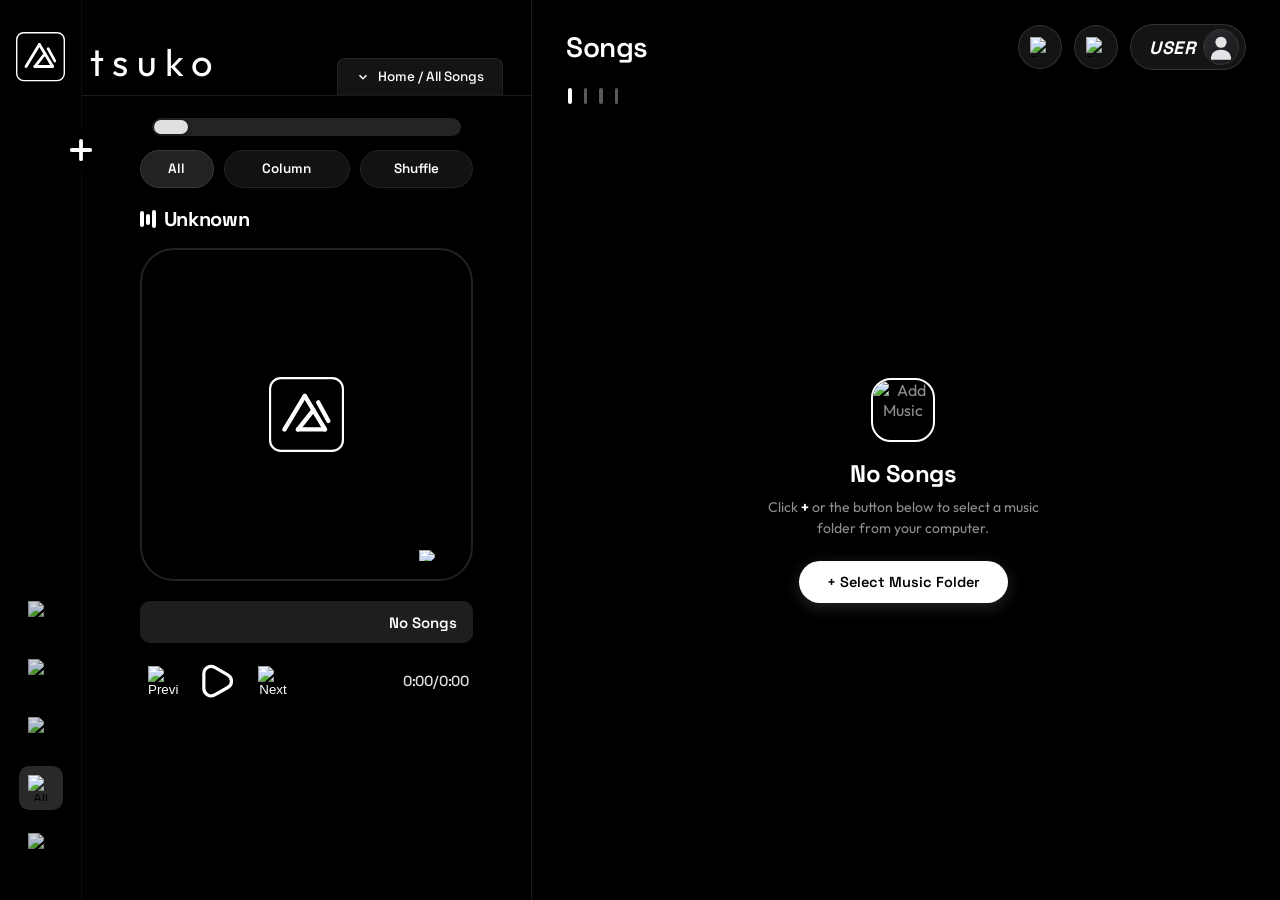
==== index.html @ 9eb4a074 "Upload Atsuko project" ====
<!DOCTYPE html>
<html lang="en">

<head>
  <meta charset="UTF-8" />
  <meta name="viewport" content="width=device-width, initial-scale=1.0" />
  <title>Atsuko — Offline Music Web App</title>
  <meta name="description"
    content="Atsuko is a premium offline local music web application with rich audio playback, metadata parsing, and equalizer visualization." />

  <!-- Fonts: Space Grotesk, Contrail One, Outfit -->
  <link rel="preconnect" href="https://fonts.googleapis.com" />
  <link rel="preconnect" href="https://fonts.gstatic.com" crossorigin />
  <link
    href="https://fonts.googleapis.com/css2?family=Contrail+One&family=Outfit:wght@300;400;500;600;700&family=Space+Grotesk:wght@300;400;500;600;700&display=swap"
    rel="stylesheet" />

  <!-- App Stylesheet -->
  <link rel="stylesheet" href="css/style.css?v=100" />

  <!-- PWA Web App Manifest & Meta -->
  <link rel="manifest" href="manifest.json" />
  <meta name="theme-color" content="#000000" />
  <meta name="mobile-web-app-capable" content="yes" />
  <meta name="apple-mobile-web-app-capable" content="yes" />
  <meta name="apple-mobile-web-app-status-bar-style" content="black-translucent" />
  <meta name="apple-mobile-web-app-title" content="Atsuko" />
  <link rel="apple-touch-icon" sizes="180x180" href="assets/icons/icon-192.png" />
  <link rel="icon" type="image/png" sizes="512x512" href="assets/icons/icon-512.png" />
  <link rel="icon" type="image/png" sizes="192x192" href="assets/icons/icon-192.png" />
  <link rel="icon" type="image/svg+xml" href="assets/atsuko-app-icon.svg" />
  <link rel="shortcut icon" href="favicon.ico" />
</head>

<body data-theme="dark">
  <div class="musico-app">

    <!-- 1. LEFT SIDEBAR -->
    <aside class="sidebar" aria-label="Main Navigation">
      <div class="sidebar-top">
        <!-- Logo Mark -->
        <div class="logo-mark" id="logoBtn" title="Atsuko Home">
          <img src="assets/atsuko.svg" alt="Atsuko Logo" class="logo-img" />
        </div>

        <!-- Add Music Folder Button (+) -->
        <button class="add-folder-btn" id="addFolderBtn" title="Add Music Folder / Files" aria-label="Add Music Folder">
          <svg class="add-icon" viewBox="0 0 24 24" fill="none">
            <line x1="12" y1="3.5" x2="12" y2="20.5" stroke="white" stroke-width="3.5" stroke-linecap="round" />
            <line x1="3.5" y1="12" x2="20.5" y2="12" stroke="white" stroke-width="3.5" stroke-linecap="round" />
          </svg>
        </button>
      </div>

      <!-- Navigation Menu Items -->
      <nav class="sidebar-menu" aria-label="Sidebar Menu">
        <button class="menu-item-btn" data-action="explore" title="Explore" aria-label="Explore">
          <img src="assets/new navbar icons/explore all.svg" alt="Explore" class="menu-item-icon" />
        </button>
        <button class="menu-item-btn" data-action="playlists" title="Playlists" aria-label="Playlists">
          <img src="assets/new navbar icons/playlist new.svg" alt="Playlists" class="menu-item-icon" />
        </button>
        <button class="menu-item-btn" data-action="home" title="Home" aria-label="Home">
          <img src="assets/new navbar icons/home new.svg" alt="Home" class="menu-item-icon" />
        </button>
        <button class="menu-item-btn active" id="sidebarAllSongsBtn" data-action="all-songs" title="All Songs"
          aria-label="All Songs">
          <img src="assets/new navbar icons/all songs new.svg" alt="All Songs" class="menu-item-icon" />
        </button>
        <button class="menu-item-btn" data-action="delete" title="Manage Library / Clear" aria-label="Manage Library">
          <img src="assets/new navbar icons/bin new.svg" alt="Manage Library" class="menu-item-icon" />
        </button>
      </nav>
    </aside>

    <!-- 2. MIDDLE PLAYER SECTION -->
    <main class="player-section" aria-label="Now Playing Section">
      <!-- Player Header Bar (Off-white top section with 1px divider) -->
      <header class="player-header">
        <span class="brand-text">tsuko</span>
        <div class="view-selector-container">
          <button class="view-selector-pill" id="viewSelectorPill" aria-haspopup="true" aria-expanded="false"
            title="View Options">
            <svg class="chevron-icon" viewBox="0 0 24 24" fill="none" stroke="currentColor">
              <polyline points="6 9 12 15 18 9"></polyline>
            </svg>
            <span id="viewSelectorLabel">Home / All Songs</span>
          </button>
          <div class="view-dropdown" id="viewDropdownMenu" role="menu">
            <button class="dropdown-item" data-view="home" role="menuitem">Home</button>
            <button class="dropdown-item" data-view="explore" role="menuitem">Explore / Library</button>
            <button class="dropdown-item" data-view="all" role="menuitem">Home / All Songs</button>
            <button class="dropdown-item" data-view="albums" role="menuitem">Albums</button>
            <button class="dropdown-item" data-view="playlists" role="menuitem">Playlists</button>
            <button class="dropdown-item" data-view="favorites" role="menuitem">Favorites</button>
          </div>
        </div>
      </header>

      <!-- Pure White Lower Player Body -->
      <div class="player-body">
        <!-- Top Horizontal Slider Row (Song List Scroll Control) -->
        <div class="top-slider-row">
          <div class="top-slider-pill" id="topSliderTrack" title="Scroll Songs List" role="scrollbar"
            aria-label="Scroll Songs List" tabindex="0">
            <div class="top-slider-thumb" id="topSliderThumb"></div>
          </div>
        </div>

        <!-- Filter Pill Buttons Row: All, Column, Shuffle -->
        <div class="filter-pills-row refreshing">
          <div class="filter-pills-group">
            <button class="filter-pill-btn active" id="filterAllBtn">All</button>
            <button class="filter-pill-btn" id="filterColumnBtn">Column</button>
            <button class="filter-pill-btn" id="filterShuffleBtn"
              title="Playback Mode (Repeat One / Shuffle ON / Play in Line)">Shuffle</button>
          </div>
        </div>

        <!-- Now Playing Artist with Sound Wave -->
        <div class="artist-now-playing">
          <div class="equalizer-icon-static" aria-hidden="true">
            <span></span>
            <span></span>
            <span></span>
          </div>
          <h2 class="artist-title-bold" id="nowPlayingArtist">Unknown</h2>
        </div>

        <!-- Large Squircle Album Art Container -->
        <div class="album-art-container">
          <img src="assets/M logo.png" alt="Album Cover Art" id="nowPlayingAlbumArt" class="album-art-img fallback-art"
            onerror="this.onerror=null;this.src='assets/M logo.png';this.className='album-art-img fallback-art';" />
          <button class="now-playing-options-btn" id="nowPlayingOptionsBtn" title="Song Options"
            aria-label="Song Options">
            <img src="assets/Dark Mode/DarkModeOptions 3 Dots.svg" alt="Options" class="now-playing-options-icon" />
          </button>
        </div>

        <!-- Bottom Progress Pill Bar with Track Title -->
        <div class="player-bottom-progress-bar" id="progressBarContainer" title="Click to seek" role="progressbar"
          aria-label="Track Progress" tabindex="0">
          <div class="progress-pill-active" id="progressPill"></div>
          <span class="now-playing-song-name" id="nowPlayingTitle">No Songs</span>
        </div>

        <!-- Playback Controls Row -->
        <div class="playback-controls-row">
          <div class="transport-buttons-group">
            <!-- Previous Button -->
            <button class="control-btn" id="prevBtn" title="Previous Track" aria-label="Previous Track">
              <img src="assets/Dark Mode/DarkModePrevBtn.svg" alt="Previous" class="control-btn-icon" />
            </button>

            <!-- Play / Pause Button -->
            <button class="control-btn play-pause-btn" id="playPauseBtn" title="Play / Pause"
              aria-label="Play or Pause">
              <img src="assets/Plausebtn.svg" alt="Play" class="control-btn-icon" />
            </button>

            <!-- Next Button -->
            <button class="control-btn" id="nextBtn" title="Next Track" aria-label="Next Track">
              <img src="assets/Dark Mode/DarkModeNxtBtn.svg" alt="Next" class="control-btn-icon" />
            </button>
          </div>

          <!-- Monospace Time Display -->
          <span class="player-time-display" id="playerTimeDisplay">0:00/0:00</span>
        </div>

        <!-- PC Graphical Playlist Left-Side Section -->
        <div class="playlist-left-section" id="playlistLeftSection" style="display: none;">
          <!-- Currently Playing Playlist Status Header -->
          <div class="playlist-now-playing-status">
            <div class="equalizer-icon-static" aria-hidden="true">
              <span></span>
              <span></span>
              <span></span>
            </div>
            <h2 class="playlist-current-title" id="playlistCurrentTitle">No playlist playing right now</h2>
          </div>

          <!-- Featured Two Playlists Graphic Structure (Ref. Playlist Interface.png) -->
          <div class="playlist-featured-container" id="playlistFeaturedContainer">
            <div class="featured-line-left"></div>

            <div class="featured-item vertical-item" id="featuredItem1">
              <div class="featured-card featured-card-vertical" id="featuredCard1" tabindex="0" role="button"
                title="Open Playlist">
                <img src="assets/M logo.png" alt="Featured Playlist" class="featured-card-img" id="featuredImg1" />
              </div>
              <span class="featured-card-title title-vertical" id="featuredTitle1">Late Nights</span>
            </div>

            <div class="featured-connector-wrap">
              <svg class="featured-connector-svg" viewBox="0 0 50 60" fill="none" preserveAspectRatio="none">
                <path d="M 0 10 L 10 10 L 40 48 L 50 48" stroke="currentColor" stroke-width="6.5" stroke-linecap="round"
                  stroke-linejoin="round" />
              </svg>
            </div>

            <div class="featured-item landscape-item" id="featuredItem2">
              <div class="featured-card featured-card-landscape" id="featuredCard2" tabindex="0" role="button"
                title="Open Playlist">
                <img src="assets/M logo.png" alt="Featured Playlist" class="featured-card-img" id="featuredImg2" />
              </div>
              <span class="featured-card-title title-landscape" id="featuredTitle2">Teleph..</span>
            </div>

            <div class="featured-line-right"></div>
          </div>

          <!-- Fav. Section -->
          <div class="playlist-fav-section" id="playlistFavSection">
            <h3 class="playlist-fav-heading">Fav.</h3>
            <div class="playlist-fav-list" id="playlistFavList">
              <span class="playlist-fav-empty">No favorite playlist till now</span>
            </div>
          </div>
        </div>

        <!-- PC Graphical Explore / Library Left-Side Section -->
        <div class="explore-left-section" id="exploreLeftSection" style="display: none;">
          <h2 class="explore-library-heading">Library</h2>

          <div class="explore-shelves-container">
            <!-- Row 1: Artist (Left) & Recorder (Right) -->
            <div class="explore-shelf-row row-top">
              <!-- Artist Graphical Interface -->
              <div class="explore-item explore-artist-item" id="exploreArtistItem" title="Artists">
                <div class="explore-artist-graphic">
                  <img src="assets/LibraryItems/ArtistGraphicalBg-DarkMode.svg" class="explore-artist-layer layer-bg"
                    id="exploreArtistBgImg" alt="Artist Background" />
                  <div class="explore-artist-circle-wrap">
                    <img src="assets/M logo.png" class="explore-artist-circle-img" id="exploreArtistImg"
                      alt="Artist Cover" />
                  </div>
                  <img src="assets/LibraryItems/ArtistGraphicalMiddleCircle-DarkMode.svg"
                    class="explore-artist-layer layer-middle" id="exploreArtistMiddleImg" alt="Center Dot" />
                  <img src="assets/LibraryItems/ArtistGraphicalFront.svg" class="explore-artist-layer layer-front"
                    alt="Front Cover" />
                </div>
              </div>

              <!-- Recorder Graphical Interface -->
              <div class="explore-item explore-recorder-item" id="exploreRecorderItem" title="Recorder">
                <div class="explore-recorder-graphic">
                  <img src="assets/LibraryItems/RecorderWholeGraphicalInterface-DarkMode.svg"
                    class="explore-recorder-img" id="exploreRecorderImg" alt="Recorder" />
                </div>
              </div>
            </div>

            <!-- Shelf Divider Line 1 -->
            <div class="explore-shelf-divider"></div>

            <!-- Row 2: Playlist (Left) & Folders (Right) -->
            <div class="explore-shelf-row row-bottom">
              <!-- Playlist Graphical Interface -->
              <div class="explore-item explore-playlist-item" id="explorePlaylistItem" title="Playlists">
                <div class="explore-playlist-graphic">
                  <div class="explore-playlist-line-left"></div>
                  <div class="explore-playlist-card explore-playlist-card-vert">
                    <img src="assets/M logo.png" class="explore-card-img" id="explorePlaylistImg1" alt="Playlist 1" />
                  </div>
                  <div class="explore-playlist-mid-group">
                    <span class="explore-playlist-dots">...</span>
                    <div class="explore-playlist-connector-wrap">
                      <svg class="explore-playlist-connector-svg" viewBox="0 0 44 44" fill="none"
                        preserveAspectRatio="none">
                        <path d="M 0 3 L 6 3 L 38 41 L 44 41" stroke="currentColor" stroke-width="5.5"
                          stroke-linecap="round" stroke-linejoin="round" />
                      </svg>
                    </div>
                  </div>
                  <div class="explore-playlist-card explore-playlist-card-horiz">
                    <img src="assets/M logo.png" class="explore-card-img" id="explorePlaylistImg2" alt="Playlist 2" />
                  </div>
                  <div class="explore-playlist-line-right"></div>
                </div>
              </div>

              <!-- Folders Graphical Interface -->
              <div class="explore-item explore-folders-item" id="exploreFoldersItem" title="Folders">
                <div class="explore-folders-graphic">
                  <div class="explore-folder-card folder-card-1">
                    <img src="assets/M logo.png" class="explore-folder-img" id="exploreFolderImg1" alt="Folder 1" />
                  </div>
                  <div class="explore-folder-card folder-card-2">
                    <img src="assets/M logo.png" class="explore-folder-img" id="exploreFolderImg2" alt="Folder 2" />
                  </div>
                  <div class="explore-folder-card folder-card-3">
                    <img src="assets/M logo.png" class="explore-folder-img" id="exploreFolderImg3" alt="Folder 3" />
                  </div>
                  <div class="explore-folder-card folder-card-4">
                    <img src="assets/M logo.png" class="explore-folder-img" id="exploreFolderImg4" alt="Folder 4" />
                  </div>
                </div>
              </div>
            </div>

            <!-- Shelf Divider Line 2 -->
            <div class="explore-shelf-divider"></div>
          </div>
        </div>

        <!-- PC Graphical Artist Left-Side Section -->
        <div class="artist-left-section" id="artistLeftSection" style="display: none;">
          <!-- 1. Artist Main View Left (Image 1) -->
          <div class="artist-main-left" id="artistMainLeft">
            <h2 class="artist-section-heading">Artist</h2>

            <div class="artist-main-graphic-wrap">
              <div class="explore-item explore-artist-item artist-main-item" id="artistMainGraphicItem" title="Artists">
                <div class="explore-artist-graphic artist-main-graphic">
                  <img src="assets/LibraryItems/ArtistGraphicalBg-DarkMode.svg" class="explore-artist-layer layer-bg"
                    id="artistMainBgImg" alt="Artist Background" />
                  <div class="explore-artist-circle-wrap artist-main-circle-wrap">
                    <img src="assets/M logo.png" class="explore-artist-circle-img" id="artistMainCoverImg"
                      alt="Artist Cover" />
                  </div>
                  <img src="assets/LibraryItems/ArtistGraphicalMiddleCircle-DarkMode.svg"
                    class="explore-artist-layer layer-middle" id="artistMainMiddleImg" alt="Center Dot" />
                  <img src="assets/LibraryItems/ArtistGraphicalFront.svg" class="explore-artist-layer layer-front"
                    alt="Front Cover" />
                </div>
              </div>
            </div>

            <!-- Fav. Artists Section -->
            <div class="artist-fav-section" id="artistFavSection">
              <h3 class="artist-fav-heading">Fav. Artists</h3>
              <div class="artist-fav-list" id="artistFavList">
                <!-- Dynamically populated top 2 artists -->
              </div>
            </div>
          </div>

          <!-- 2. Individual Artist View Left (Image 2) -->
          <div class="artist-detail-left" id="artistDetailLeft" style="display: none;">
            <div class="artist-detail-title-row">
              <div class="equalizer-icon-static" aria-hidden="true">
                <span></span>
                <span></span>
                <span></span>
              </div>
              <h2 class="artist-detail-heading" id="artistDetailHeading">Artist Name</h2>
            </div>

            <!-- Offset Overlapping Circle Artist Graphic (Image 1 & Image 2) -->
            <div class="artist-detail-graphic-wrap" id="artistDetailGraphicWrap">
              <div class="explore-artist-graphic artist-detail-graphic">
                <img src="assets/LibraryItems/ArtistGraphicalBg-DarkMode.svg" class="explore-artist-layer layer-bg"
                  id="artistDetailBgImg" alt="Artist Background" />
                <div class="explore-artist-circle-wrap artist-detail-circle-wrap">
                  <img src="assets/M logo.png" class="explore-artist-circle-img" id="artistDetailCoverImg"
                    alt="Artist Cover" />
                </div>
                <img src="assets/LibraryItems/ArtistGraphicalMiddleCircle-DarkMode.svg"
                  class="explore-artist-layer layer-middle" id="artistDetailMiddleImg" alt="Center Dot" />
                <img src="assets/LibraryItems/ArtistGraphicalFront.svg" class="explore-artist-layer layer-front"
                  alt="Front Cover" />
              </div>
            </div>

            <!-- Fav. Songs Section for this Artist -->
            <div class="artist-fav-section" id="artistFavSongsSection">
              <h3 class="artist-fav-heading">Fav. Songs</h3>
              <div class="artist-fav-songs-list" id="artistFavSongsList">
                <!-- Dynamically populated top 3 songs for this artist -->
              </div>
            </div>
          </div>
        </div>

        <!-- PC Graphical Albums Left-Side Section -->
        <div class="albums-left-section" id="albumsLeftSection" style="display: none;">
          <!-- 1. Albums Main Left (Image 1) -->
          <div class="albums-main-left" id="albumsMainLeft">
            <h2 class="albums-section-heading">Albums</h2>

            <div class="albums-main-graphic-wrap" id="albumsMainGraphicWrap">
              <!-- Ring Graphic SVG from Assets/Library Items/ -->
              <img src="assets/LibraryItems/AlbumGraphicalThing-DarkMode.svg" class="albums-arc-svg" id="albumMainBgImg"
                alt="Album Rings Graphic" />

              <!-- Center Album Information (Middle album name + artist) -->
              <div class="album-center-info" id="albumMainCenterInfo">
                <span class="album-center-title" id="albumMainCenterTitle">Album Name</span>
                <span class="album-center-artist" id="albumMainCenterArtist">Artist Name</span>
              </div>

              <!-- Top Tilted Random Album Card -->
              <div class="album-arc-card card-top" id="albumMainCardTop" tabindex="0" role="button" title="Open Album">
                <img src="assets/M logo for music items.png" class="album-arc-img" id="albumMainImgTop"
                  alt="Top Album" />
              </div>

              <!-- Center Featured Random Album Card -->
              <div class="album-arc-card card-center" id="albumMainCardCenter" tabindex="0" role="button"
                title="Open Album">
                <img src="assets/M logo for music items.png" class="album-arc-img" id="albumMainImgCenter"
                  alt="Center Album" />
              </div>

              <!-- Bottom Tilted Random Album Card -->
              <div class="album-arc-card card-bottom" id="albumMainCardBottom" tabindex="0" role="button"
                title="Open Album">
                <img src="assets/M logo for music items.png" class="album-arc-img" id="albumMainImgBottom"
                  alt="Bottom Album" />
              </div>
            </div>

            <!-- Fav. Albums Section -->
            <div class="albums-fav-section" id="albumsFavSection">
              <h3 class="albums-fav-heading">Fav. Albums</h3>
              <div class="albums-fav-list" id="albumsFavList">
                <!-- Dynamically populated top 2 albums -->
              </div>
            </div>
          </div>

          <!-- 2. Individual Album Left (Same structure as Albums Main Left) -->
          <div class="album-detail-left" id="albumDetailLeft" style="display: none;">
            <h2 class="albums-section-heading" id="albumDetailHeading">Album</h2>

            <div class="albums-main-graphic-wrap" id="albumDetailGraphicWrap">
              <!-- Ring Graphic SVG from Assets/Library Items/ -->
              <img src="assets/LibraryItems/AlbumGraphicalThing-DarkMode.svg" class="albums-arc-svg"
                id="albumDetailBgImg" alt="Album Rings Graphic" />

              <!-- Selected Album Information -->
              <div class="album-center-info" id="albumDetailCenterInfo">
                <span class="album-center-title" id="albumDetailSubTitle">Album Name</span>
                <span class="album-center-artist" id="albumDetailSubArtist">Artist Name</span>
              </div>

              <!-- Single Selected Album Card in the Center Position -->
              <div class="album-arc-card card-center" id="albumDetailCard" tabindex="0" role="button"
                title="Play Album">
                <img src="assets/M logo for music items.png" class="album-arc-img" id="albumDetailCoverImg"
                  alt="Selected Album Cover" />
              </div>
            </div>

            <!-- Fav. Songs Section for this Album -->
            <div class="albums-fav-section" id="albumDetailFavSection">
              <h3 class="albums-fav-heading">Fav. Songs</h3>
              <div class="albums-fav-list" id="albumDetailFavList">
                <!-- Dynamically populated up to 2 favorite songs for this album -->
              </div>
            </div>
          </div>
        </div>

        <!-- PC Graphical Favourites Left-Side Section (Image 3) -->
        <div class="favourites-left-section" id="favouritesLeftSection" style="display: none;">
          <h2 class="favourites-section-heading">Favourites</h2>

          <div class="favourites-pills-container" id="favouritesPillsContainer">
            <div class="fav-pill-card fav-pill-1" id="favPill1" tabindex="0" role="button">
              <img src="assets/M logo.png" class="fav-pill-img" id="favPillImg1" alt="Fav 1" />
            </div>
            <div class="fav-pill-card fav-pill-2" id="favPill2" tabindex="0" role="button">
              <img src="assets/M logo.png" class="fav-pill-img" id="favPillImg2" alt="Fav 2" />
            </div>
            <div class="fav-pill-card fav-pill-3" id="favPill3" tabindex="0" role="button">
              <img src="assets/M logo.png" class="fav-pill-img" id="favPillImg3" alt="Fav 3" />
            </div>
            <div class="fav-pill-card fav-pill-4" id="favPill4" tabindex="0" role="button">
              <img src="assets/M logo.png" class="fav-pill-img" id="favPillImg4" alt="Fav 4" />
            </div>
            <div class="fav-pill-card fav-pill-5" id="favPill5" tabindex="0" role="button">
              <img src="assets/M logo.png" class="fav-pill-img" id="favPillImg5" alt="Fav 5" />
            </div>
          </div>

          <!-- Fav. Albums Section on Favourites Page -->
          <div class="favourites-fav-section" id="favouritesFavSection">
            <h3 class="favourites-fav-heading">Fav. Albums</h3>
            <div class="favourites-fav-list" id="favouritesFavList">
              <!-- Dynamically populated top 2 albums -->
            </div>
          </div>
        </div>

        <!-- PC Graphical Genre Left-Side Section (Image 4) -->
        <div class="genre-left-section" id="genreLeftSection" style="display: none;">
          <h2 class="genre-section-heading">Genre</h2>

          <div class="genre-cards-container" id="genreCardsContainer">
            <div class="genre-card genre-card-1" id="genreCard1" tabindex="0" role="button">
              <img src="assets/M logo.png" class="genre-card-img" id="genreCardImg1" alt="Genre Card 1" />
            </div>
            <div class="genre-card genre-card-2" id="genreCard2" tabindex="0" role="button">
              <img src="assets/M logo.png" class="genre-card-img" id="genreCardImg2" alt="Genre Card 2" />
            </div>
            <div class="genre-card genre-card-3" id="genreCard3" tabindex="0" role="button">
              <img src="assets/M logo.png" class="genre-card-img" id="genreCardImg3" alt="Genre Card 3" />
            </div>
          </div>

          <!-- 8 Organic Genre Selection Chips -->
          <div class="genre-chips-container" id="genreChipsContainer">
            <button class="genre-chip active" data-genre="Melancholic">Melancholic</button>
            <button class="genre-chip" data-genre="Sad">Sad</button>
            <button class="genre-chip" data-genre="Dreamy">Dreamy</button>
            <button class="genre-chip" data-genre="Chill">Chill</button>
            <button class="genre-chip" data-genre="Heartbreak">Heartbreak</button>
            <button class="genre-chip" data-genre="Romantic">Romantic</button>
            <button class="genre-chip" data-genre="Nostalgic">Nostalgic</button>
            <button class="genre-chip" data-genre="Energetic">Energetic</button>
          </div>
        </div>

        <!-- PC Graphical Folders Left-Side Section -->
        <div class="folders-left-section" id="foldersLeftSection" style="display: none;">
          <!-- 1. Folders Main Left -->
          <div class="folders-main-left" id="foldersMainLeft">
            <h2 class="folders-section-heading">Folder</h2>

            <!-- Exact same Folders Graphical Interface from Row 2 Item 2 in Library page -->
            <div class="folders-main-graphic-wrap">
              <div class="explore-item explore-folders-item folders-page-left-item" id="foldersMainGraphicItem"
                title="Folders">
                <div class="explore-folders-graphic folders-page-left-graphic">
                  <div class="explore-folder-card folder-card-1">
                    <img src="assets/M logo.png" class="explore-folder-img" id="folderMainImg1" alt="Folder 1" />
                  </div>
                  <div class="explore-folder-card folder-card-2">
                    <img src="assets/M logo.png" class="explore-folder-img" id="folderMainImg2" alt="Folder 2" />
                  </div>
                  <div class="explore-folder-card folder-card-3">
                    <img src="assets/M logo.png" class="explore-folder-img" id="folderMainImg3" alt="Folder 3" />
                  </div>
                  <div class="explore-folder-card folder-card-4">
                    <img src="assets/M logo.png" class="explore-folder-img" id="folderMainImg4" alt="Folder 4" />
                  </div>
                </div>
              </div>
            </div>

            <!-- Fav. Folders Section -->
            <div class="folders-fav-section" id="foldersFavSection">
              <h3 class="folders-fav-heading">Fav. Folders</h3>
              <div class="folders-fav-list" id="foldersFavList">
                <!-- Dynamically populated up to 2 favorite folders -->
              </div>
            </div>
          </div>

          <!-- 2. Individual Folder Detail Left (When a folder is opened) -->
          <div class="folder-detail-left" id="folderDetailLeft" style="display: none;">
            <h2 class="folders-section-heading" id="folderDetailHeading">Folder</h2>

            <!-- Exact same Folders Graphical Interface from Row 2 Item 2 in Library page -->
            <div class="folders-main-graphic-wrap">
              <div class="explore-item explore-folders-item folders-page-left-item" id="folderDetailGraphicItem"
                title="Folders">
                <div class="explore-folders-graphic folders-page-left-graphic">
                  <div class="explore-folder-card folder-card-1">
                    <img src="assets/M logo.png" class="explore-folder-img" id="folderDetailImg1" alt="Folder 1" />
                  </div>
                  <div class="explore-folder-card folder-card-2">
                    <img src="assets/M logo.png" class="explore-folder-img" id="folderDetailImg2" alt="Folder 2" />
                  </div>
                  <div class="explore-folder-card folder-card-3">
                    <img src="assets/M logo.png" class="explore-folder-img" id="folderDetailImg3" alt="Folder 3" />
                  </div>
                  <div class="explore-folder-card folder-card-4">
                    <img src="assets/M logo.png" class="explore-folder-img" id="folderDetailImg4" alt="Folder 4" />
                  </div>
                </div>
              </div>
            </div>

            <!-- Fav. Songs Section for this Folder -->
            <div class="folders-fav-section" id="folderDetailFavSection">
              <h3 class="folders-fav-heading">Fav. Songs</h3>
              <div class="folders-fav-list" id="folderDetailFavList">
                <!-- Dynamically populated top 2 favorite songs in this folder -->
              </div>
            </div>
          </div>
        </div>

        <!-- PC Graphical Recorder Left-Side Section -->
        <div class="recorder-left-section" id="recorderLeftSection" style="display: none;">
          <div class="recorder-main-left" id="recorderMainLeft">
            <h2 class="recorder-section-heading">Recorder</h2>

            <div class="recorder-graphic-widget-wrap">
              <div class="recorder-graphic-widget" id="recorderGraphicWidget">
                <svg class="recorder-main-svg" viewBox="0 0 446 418" fill="none" xmlns="http://www.w3.org/2000/svg">
                  <!-- Note card -->
                  <path class="recorder-card-bg"
                    d="M39 10.3147C39 4.61805 45.5089 0 53.5381 0L382.462 0C390.491 0 397 4.61806 397 10.3147V243.685C397 249.382 390.491 254 382.462 254H53.5381C45.5089 254 39 249.382 39 243.685V10.3147Z"
                    fill="#F5F5F5" />
                  <path class="recorder-card-dots"
                    d="M67.8778 41.504C67.1818 41.504 66.5938 41.276 66.1138 40.82C65.6578 40.364 65.4298 39.776 65.4298 39.056C65.4298 38.336 65.6578 37.748 66.1138 37.292C66.5938 36.836 67.1818 36.608 67.8778 36.608C68.5978 36.608 69.1858 36.836 69.6418 37.292C70.0978 37.748 70.3258 38.336 70.3258 39.056C70.3258 39.776 70.0978 40.364 69.6418 40.82C69.1858 41.276 68.5978 41.504 67.8778 41.504ZM76.9833 41.504C76.2873 41.504 75.6993 41.276 75.2193 40.82C74.7633 40.364 74.5353 39.776 74.5353 39.056C74.5353 38.336 74.7633 37.748 75.2193 37.292C75.6993 36.836 76.2873 36.608 76.9833 36.608C77.7033 36.608 78.2913 36.836 78.7473 37.292C79.2033 37.748 79.4313 38.336 79.4313 39.056C79.4313 39.776 79.2033 40.364 78.7473 40.82C78.2913 41.276 77.7033 41.504 76.9833 41.504ZM86.0887 41.504C85.3927 41.504 84.8047 41.276 84.3247 40.82C83.8687 40.364 83.6407 39.776 83.6407 39.056C83.6407 38.336 83.8687 37.748 84.3247 37.292C84.8047 36.836 85.3927 36.608 86.0887 36.608C86.8087 36.608 87.3967 36.836 87.8527 37.292C88.3087 37.748 88.5367 38.336 88.5367 39.056C88.5367 39.776 88.3087 40.364 87.8527 40.82C87.3967 41.276 86.8087 41.504 86.0887 41.504Z"
                    fill="#2E2E2E" fill-opacity="0.8" />

                  <!-- Cassette body -->
                  <path class="recorder-cassette-body"
                    d="M0 174.315C0 168.618 8.10887 164 18.1117 164H427.888C437.891 164 446 168.618 446 174.315V407.685C446 413.382 437.891 418 427.888 418H18.1117C8.10887 418 0 413.382 0 407.685L0 174.315Z"
                    fill="black" />

                  <!-- Tape connecting bands -->
                  <rect class="recorder-tape-belt-top" x="127.766" y="268.146" width="186.546" height="8" rx="4"
                    transform="rotate(-7.56938 127.766 268.146)" fill="#2E2E2E" />
                  <rect class="recorder-tape-belt-bot" width="188.441" height="8" rx="4"
                    transform="matrix(-0.991286 -0.131727 -0.131727 0.991286 311.853 328.822)" fill="#2E2E2E" />

                  <!-- Left Spool Group -->
                  <g class="recorder-spool-left" style="transform-origin: 134.5px 290.5px;">
                    <circle cx="134.5" cy="290.5" r="57.5" fill="white" />
                    <circle cx="134.5" cy="290.5" r="15.5" fill="black" />
                    <path d="M131.673 309C122.323 308.133 115 300.187 115 290.514C115 280.728 122.494 272.71 132 272"
                      stroke="#2E2E2E" stroke-width="8" />
                  </g>

                  <!-- Right Spool Group -->
                  <g class="recorder-spool-right" style="transform-origin: 311.5px 290.5px;">
                    <circle cx="311.5" cy="290.5" r="57.5" fill="white" />
                    <circle cx="312" cy="291" r="39" fill="black" />
                    <path
                      d="M308 332.82C309.284 332.939 310.584 333 311.898 333C335.15 333 354 313.972 354 290.5C354 267.028 335.15 248 311.898 248C310.839 248 309.789 248.039 308.75 248.117"
                      stroke="#2E2E2E" stroke-width="8" />
                  </g>

                  <!-- Bottom Right Counter/Arcs -->
                  <path
                    d="M405 399.943C405.419 399.981 405.843 400 406.271 400C413.853 400 420 393.956 420 386.5C420 379.044 413.853 373 406.271 373C405.926 373 405.584 373.013 405.245 373.037"
                    stroke="#DEDEDE" stroke-width="8" />
                  <path
                    d="M394.723 380.376C394.53 380.74 394.352 381.117 394.19 381.505C391.324 388.368 394.572 396.259 401.446 399.13C408.32 402.001 416.216 398.764 419.082 391.901C419.213 391.588 419.331 391.273 419.436 390.957"
                    stroke="#DEDEDE" stroke-width="8" />
                </svg>

                <!-- Interactive Action Button (Top Right of cassette) -->
                <button class="recorder-action-btn" id="recorderActionBtn" title="Start Recording"
                  aria-label="Start Recording">
                  <img src="assets/LibraryItems/RecordingsUI/StartRecordingBtn.svg" id="recorderActionBtnImg"
                    alt="Record" />
                </button>

                <!-- Indicator Light (Bottom Left of cassette) -->
                <div class="recorder-indicator" id="recorderIndicator" title="Ready">
                  <img src="assets/LibraryItems/RecordingsUI/NormalRedCircle.svg" id="recorderIndicatorImg"
                    alt="Status" />
                </div>
              </div>
            </div>
          </div>
        </div>

        <!-- PC Expanded Player Left-Side Section (Artist1.png / Artist2.png) -->
        <div class="expanded-player-left-section" id="expandedPlayerLeftSection" style="display: none;">
          <!-- Top Albums of Current Artist -->
          <div class="expanded-top-albums-group">
            <h2 class="expanded-section-heading">Top Albums</h2>
            <div class="expanded-top-albums-grid" id="expandedTopAlbumsGrid">
              <!-- Dynamically populated 2-column album grid -->
            </div>
          </div>

          <!-- User Playlists -->
          <div class="expanded-playlists-group">
            <h2 class="expanded-section-heading">Playlists</h2>
            <div class="expanded-playlists-list" id="expandedPlaylistsList">
              <!-- Dynamically populated user playlists -->
            </div>
          </div>
        </div>
      </div>
    </main>

    <!-- 3. RIGHT SONGS LIBRARY SECTION -->
    <section class="library-section" aria-label="Songs Library">
      <!-- Mobile Song List Top Header (Shown on mobile only) -->
      <header class="mobile-top-header" id="mobileTopHeader">
        <div class="mobile-logo-brand" id="mobileLogoBtn" title="Atsuko Home">
          <img src="assets/atsuko.svg" alt="Atsuko Logo" class="mobile-logo-icon" />
          <span class="mobile-brand-text">tsuko</span>
        </div>
        <button class="mobile-search-btn" id="mobileSearchBtn" title="Search Songs" aria-label="Search Songs">
          <img src="assets/Dark Mode/DarkModeSearchIcon.png" alt="Search" class="mobile-search-icon" />
        </button>
      </header>

      <!-- Mobile Filter Pill Buttons: All, Column, Shuffle (Shown on mobile only) -->
      <div class="mobile-filter-bar" id="mobileFilterBar">
        <button class="mobile-filter-btn active" id="mobileFilterAllBtn">All</button>
        <button class="mobile-filter-btn" id="mobileFilterColumnBtn">Column</button>
        <button class="mobile-filter-btn" id="mobileFilterShuffleBtn">Shuffle</button>
      </div>

      <!-- Mobile Side Controls: Add Music Folder (Black), Settings (Gray) & Vertical Scrollbar (Black Track + Gray Thumb) -->
      <div class="mobile-side-controls" id="mobileSideControls" aria-label="Mobile Quick Controls">
        <button class="mobile-side-btn add-btn" id="mobileSideAddBtn" title="Add Music Folder"
          aria-label="Add Music Folder"></button>
        <button class="mobile-side-btn settings-btn" id="mobileSideSettingsBtn" title="Settings"
          aria-label="Settings"></button>
        <div class="mobile-scrollbar-track" id="mobileScrollbarTrack" role="scrollbar" aria-label="Song List Scrollbar"
          tabindex="0">
          <div class="mobile-scrollbar-thumb" id="mobileScrollbarThumb"></div>
        </div>
      </div>

      <!-- Desktop Library Top Header -->
      <header class="library-header">
        <h1 class="library-heading">Songs</h1>
        <div class="library-actions">
          <button class="circle-action-btn" id="searchBtn" title="Search Songs" aria-label="Search Songs">
            <img src="assets/Dark Mode/DarkModeSearchIcon.png" alt="Search" class="action-btn-icon" />
          </button>
          <button class="circle-action-btn" id="settingsBtn" title="Settings" aria-label="Settings">
            <img src="assets/Dark Mode/DarkModeSettings.png" alt="Settings" class="action-btn-icon" />
          </button>
          <div class="profile-badge-pill" id="profileBadge" title="User Profile: USER">
            <span class="profile-user-name" id="navProfileUserName">USER</span>
            <img src="assets/default-avatar.svg" alt="User Avatar" class="profile-avatar-img" />
          </div>
        </div>
      </header>

      <!-- 4 Visual Buttons under Songs heading (PC / Desktop View) -->
      <div class="library-equalizer-bars" id="libraryEqualizerBars" role="group" aria-label="PC View Modes">
        <button class="eq-bar active" id="eqBar1" data-mode="1" type="button" aria-label="All Songs View"
          title="All Songs (A/D)"></button>
        <button class="eq-bar" id="eqBar2" data-mode="2" type="button" aria-label="Lyrics View"
          title="Lyrics View (A/D)"></button>
        <button class="eq-bar" id="eqBar3" data-mode="3" type="button" aria-label="Grid View"
          title="Column / Grid View (A/D)"></button>
        <button class="eq-bar" id="eqBar4" data-mode="4" type="button" aria-label="Up Next View"
          title="Up Next / Queue View (A/D)"></button>
      </div>

      <!-- Column View Single Vertical Control (|) -->
      <div class="column-view-single-bar" id="columnViewSingleBar" style="display: none;" aria-hidden="true">
        <span class="eq-bar active"></span>
      </div>

      <!-- Scrollable Songs List (Used for Mode 1: List, Mode 3: 3-Col Grid, Mode 4: Queue) -->
      <div class="songs-list" id="songsListContainer" role="list">
        <!-- Rendered dynamically via JavaScript -->
      </div>

      <!-- PC Lyrics Container (Mode 2) -->
      <div class="pc-lyrics-container" id="pcLyricsContainer" style="display: none;" role="region"
        aria-label="Song Lyrics">
        <!-- Rendered dynamically via JavaScript -->
      </div>

      <!-- Explore / Library Right-Side Navigation (Artists, Albums, Favourite, Folders, Genre, Recorder) -->
      <div class="explore-right-nav" id="exploreRightNav" style="display: none;" role="navigation"
        aria-label="Explore Library Navigation">
        <div class="explore-nav-list">
          <div class="explore-nav-item" data-explore-target="artists" tabindex="0" role="button">Artists</div>
          <div class="explore-nav-item" data-explore-target="albums" tabindex="0" role="button">Albums</div>
          <div class="explore-nav-item" data-explore-target="favourite" tabindex="0" role="button">Favourite</div>
          <div class="explore-nav-item" data-explore-target="folders" tabindex="0" role="button">Folders</div>
          <div class="explore-nav-item" data-explore-target="genre" tabindex="0" role="button">Genre</div>
          <div class="explore-nav-item" data-explore-target="recorder" tabindex="0" role="button">Recorder</div>
        </div>
      </div>

      <!-- PC Expanded Player / Full Player View (Artist1.png / Artist2.png) -->
      <div class="expanded-player-right-section" id="expandedPlayerRightSection" style="display: none;" role="region"
        aria-label="Expanded Music Player">
        <!-- Top Navigation Header -->
        <div class="expanded-player-header">
          <button class="playlist-back-btn expanded-player-back-btn" id="expandedPlayerBackBtn" title="Back to Player">
            <svg width="18" height="18" viewBox="0 0 24 24" fill="none" stroke="currentColor" stroke-width="2.5"
              stroke-linecap="round" stroke-linejoin="round">
              <line x1="19" y1="12" x2="5" y2="12"></line>
              <polyline points="12 19 5 12 12 5"></polyline>
            </svg>
            Player
          </button>
        </div>

        <!-- Single Vertical Control Bar (| |) -->
        <div class="expanded-single-bar-control" id="expandedSingleBarControl" aria-hidden="true">
          <span></span>
          <span></span>
        </div>

        <!-- Artist Details Section -->
        <div class="expanded-artist-details-block" id="expandedArtistDetailsBlock">
          <p class="expanded-artist-bio" id="expandedArtistBio">
            <strong class="expanded-artist-name" id="expandedArtistName">Unknown Artist</strong>
            <span class="expanded-artist-bio-text" id="expandedArtistBioText">No details available for this
              artist.</span>
          </p>
          <div class="expanded-artist-stats" id="expandedArtistStats">
            <!-- Listeners & Scrobbles -->
          </div>
          <div class="expanded-artist-divider"></div>
        </div>

        <!-- Action Row: Favourite + Play Next (Left) and Genre Chips (Right) -->
        <div class="expanded-actions-genres-row">
          <div class="expanded-action-buttons">
            <button class="expanded-action-btn" id="expandedFavBtn" type="button"
              title="Toggle Favourite">Favourite</button>
            <button class="expanded-action-btn" id="expandedPlayNextBtn" type="button" title="Play Next">Play
              Next</button>
          </div>
          <div class="expanded-genres-scroll-container" id="expandedGenresScrollContainer">
            <div class="expanded-genres-chips-row" id="expandedGenresChipsRow">
              <button class="expanded-genre-chip active" data-genre="Melancholic">Melancholic</button>
              <button class="expanded-genre-chip" data-genre="Sad">Sad</button>
              <button class="expanded-genre-chip" data-genre="Chill">Chill</button>
              <button class="expanded-genre-chip" data-genre="Heartbreak">Heartbreak</button>
              <button class="expanded-genre-chip" data-genre="Dreamy">Dreamy</button>
              <button class="expanded-genre-chip" data-genre="Romantic">Romantic</button>
              <button class="expanded-genre-chip" data-genre="Nostalgic">Nostalgic</button>
              <button class="expanded-genre-chip" data-genre="Energetic">Energetic</button>
            </div>
          </div>
        </div>

        <!-- Main Media & Up Next Row -->
        <div class="expanded-media-queue-row">
          <!-- Main Current Song Large Square Cover Art + Creative Synchronized Lyrics Overlay -->
          <div class="expanded-cover-art-container" id="expandedCoverArtContainer">
            <img src="assets/M logo.png" alt="Current Song Artwork" class="expanded-cover-art-img"
              id="expandedMainCoverImg" />
            <div class="expanded-lyrics-visual-overlay" id="expandedLyricsVisualOverlay" style="display: none;">
              <div class="expanded-lyrics-text-lines" id="expandedLyricsTextLines"></div>
              <div class="expanded-lyrics-dots" id="expandedLyricsDots" aria-hidden="true">
                <span></span>
                <span></span>
                <span class="active"></span>
              </div>
            </div>
          </div>

          <!-- Up Next Section -->
          <div class="expanded-up-next-container" id="expandedUpNextContainer">
            <div class="expanded-up-next-header">
              <h3 class="expanded-up-next-title">Up Next</h3>
              <button class="expanded-up-next-collapse-btn" id="expandedUpNextCollapseBtn" title="Collapse Player"
                aria-label="Collapse Player">
                <svg width="20" height="20" viewBox="0 0 24 24" fill="none" stroke="currentColor" stroke-width="2.5"
                  stroke-linecap="round" stroke-linejoin="round">
                  <polyline points="6 9 12 15 18 9"></polyline>
                </svg>
              </button>
            </div>
            <div class="expanded-up-next-list" id="expandedUpNextList" role="list">
              <!-- Dynamically populated queue songs (approx 4 visible) -->
            </div>
          </div>
        </div>

        <!-- Bottom Playback Controls Row -->
        <div class="expanded-bottom-playback-bar">
          <div class="expanded-bottom-controls-row">
            <div class="expanded-transport-group">
              <!-- Previous Button -->
              <button class="expanded-ctrl-btn" id="expandedPrevBtn" title="Previous Track" aria-label="Previous Track">
                <svg width="24" height="22" viewBox="0 0 24 22" fill="none">
                  <path d="M12 4L5 11L12 18" stroke="currentColor" stroke-width="3.5" stroke-linecap="round"
                    stroke-linejoin="round" />
                  <path d="M19 4L12 11L19 18" stroke="currentColor" stroke-width="3.5" stroke-linecap="round"
                    stroke-linejoin="round" />
                </svg>
              </button>
              <!-- Play / Pause Button -->
              <button class="expanded-ctrl-btn play-pause-btn" id="expandedPlayPauseBtn" title="Play or Pause"
                aria-label="Play or Pause">
                <svg class="expanded-play-icon" width="24" height="24" viewBox="0 0 24 24" fill="none">
                  <path
                    d="M6.5 4.8C6.5 3.6 7.8 2.9 8.8 3.5L19.5 10.7C20.4 11.3 20.4 12.7 19.5 13.3L8.8 20.5C7.8 21.1 6.5 20.4 6.5 19.2V4.8Z"
                    stroke="currentColor" stroke-width="3.2" stroke-linecap="round" stroke-linejoin="round" />
                </svg>
                <svg class="expanded-pause-icon" width="24" height="24" viewBox="0 0 24 24" fill="none"
                  style="display: none;">
                  <rect x="5.5" y="4" width="4" height="16" rx="2" stroke="currentColor" stroke-width="3" fill="none" />
                  <rect x="14.5" y="4" width="4" height="16" rx="2" stroke="currentColor" stroke-width="3"
                    fill="none" />
                </svg>
              </button>
              <!-- Next Button -->
              <button class="expanded-ctrl-btn" id="expandedNextBtn" title="Next Track" aria-label="Next Track">
                <svg width="24" height="22" viewBox="0 0 24 22" fill="none">
                  <path d="M5 4L12 11L5 18" stroke="currentColor" stroke-width="3.5" stroke-linecap="round"
                    stroke-linejoin="round" />
                  <path d="M12 4L19 11L12 18" stroke="currentColor" stroke-width="3.5" stroke-linecap="round"
                    stroke-linejoin="round" />
                </svg>
              </button>
            </div>

            <!-- Current Song Title -->
            <span class="expanded-song-title" id="expandedSongTitle">No Songs</span>

            <!-- Time Display (Monospace) -->
            <span class="expanded-time-display" id="expandedTimeDisplay">0:00/0:00</span>
          </div>

          <!-- Bottom Full-Width Timeline Progress Track -->
          <div class="expanded-progress-track" id="expandedProgressTrack" role="progressbar" aria-label="Track Progress"
            tabindex="0">
            <div class="expanded-progress-fill" id="expandedProgressFill"></div>
          </div>
        </div>
      </div>

      <!-- Alphabetical Scroll Indicator Box (PC / Desktop View) -->
      <div class="alphabet-scroll-indicator" id="alphabetScrollIndicator" aria-hidden="true">A</div>

      <!-- Loading Progress Popup for Large Music Libraries -->
      <div class="loading-progress-popup" id="loadingProgressPopup" role="status" aria-live="polite">
        <div class="loading-progress-info">
          <div class="loading-progress-text-row">
            <span class="loading-progress-title">Loading music...</span>
            <span class="loading-progress-count" id="loadingProgressCount">0 songs remaining</span>
          </div>
          <div class="loading-progress-track">
            <div class="loading-progress-fill" id="loadingProgressBarFill" style="width: 0%;"></div>
          </div>
        </div>
      </div> <!-- Artist Section Mini Player (PC View Only - Exact Frame 7 Match) -->
      <div class="artist-mini-player" id="artistMiniPlayer" style="display: none;" role="region"
        aria-label="Artist Now Playing Mini Player">
        <!-- Squircle Cover Art emerging from behind controls -->
        <div class="artist-mini-cover-wrapper" id="artistMiniCoverWrapper">
          <div class="artist-mini-cover-card" id="artistMiniCoverCard" tabindex="0" role="button" title="Expand Player">
            <img src="assets/M logo.png" alt="Album Cover Art" id="artistMiniCoverImg"
              class="artist-mini-cover-img fallback-art" />
          </div>
        </div>

        <!-- Solid Black Controls Bar -->
        <div class="artist-mini-bar">
          <!-- Top Row: Controls, Song Name, Fav, Pn, Time -->
          <div class="artist-mini-controls-row">
            <div class="artist-mini-left-group">
              <div class="artist-mini-transport">
                <!-- Previous Button (<<) -->
                <button class="artist-mini-ctrl-btn" id="artistMiniPrevBtn" title="Previous Track"
                  aria-label="Previous Track">
                  <svg width="24" height="22" viewBox="0 0 24 22" fill="none">
                    <path d="M12 4L5 11L12 18" stroke="white" stroke-width="3.5" stroke-linecap="round"
                      stroke-linejoin="round" />
                    <path d="M19 4L12 11L19 18" stroke="white" stroke-width="3.5" stroke-linecap="round"
                      stroke-linejoin="round" />
                  </svg>
                </button>
                <!-- Play / Pause Button (▷ / ||) -->
                <button class="artist-mini-ctrl-btn play-pause-btn" id="artistMiniPlayPauseBtn" title="Play or Pause"
                  aria-label="Play or Pause">
                  <svg class="artist-mini-play-icon" width="24" height="24" viewBox="0 0 24 24" fill="none">
                    <path
                      d="M6.5 4.8C6.5 3.6 7.8 2.9 8.8 3.5L19.5 10.7C20.4 11.3 20.4 12.7 19.5 13.3L8.8 20.5C7.8 21.1 6.5 20.4 6.5 19.2V4.8Z"
                      stroke="white" stroke-width="3.2" stroke-linecap="round" stroke-linejoin="round" />
                  </svg>
                  <svg class="artist-mini-pause-icon" width="24" height="24" viewBox="0 0 24 24" fill="none"
                    style="display: none;">
                    <rect x="5.5" y="4" width="4" height="16" rx="2" stroke="white" stroke-width="3" fill="none" />
                    <rect x="14.5" y="4" width="4" height="16" rx="2" stroke="white" stroke-width="3" fill="none" />
                  </svg>
                </button>
                <!-- Next Button (>>) -->
                <button class="artist-mini-ctrl-btn" id="artistMiniNextBtn" title="Next Track" aria-label="Next Track">
                  <svg width="24" height="22" viewBox="0 0 24 22" fill="none">
                    <path d="M5 4L12 11L5 18" stroke="white" stroke-width="3.5" stroke-linecap="round"
                      stroke-linejoin="round" />
                    <path d="M12 4L19 11L12 18" stroke="white" stroke-width="3.5" stroke-linecap="round"
                      stroke-linejoin="round" />
                  </svg>
                </button>
              </div>

              <!-- Current Song Title -->
              <span class="artist-mini-song-title" id="artistMiniSongTitle">No Songs</span>
            </div>

            <div class="artist-mini-right-group">
              <!-- Static Labels (Fav. & Pn) -->
              <span class="artist-mini-label fav-btn" id="artistMiniFavBtn" role="button" tabindex="0"
                title="Toggle Favourite">Fav.</span>
              <span class="artist-mini-label">Pn</span>

              <!-- Time Display -->
              <span class="artist-mini-time-display" id="artistMiniTimeDisplay">0:00/0:00</span>
            </div>
          </div>

          <!-- Bottom Row: Horizontal Timeline Progress Bar Across Full Width -->
          <div class="artist-mini-progress-track" id="artistMiniProgressTrack" role="progressbar"
            aria-label="Track Progress" tabindex="0">
            <div class="artist-mini-progress-fill" id="artistMiniProgressFill"></div>
          </div>
        </div>
      </div>

      <!-- Loading Progress Popup for Large Music Libraries -->

      <!-- Mobile Compact Now Playing Pop-up (IMAGE 3) -->
      <div class="mobile-compact-popup" id="mobileCompactPopup" role="region" aria-label="Now Playing Compact Control">
        <div class="mobile-popup-cover-wrapper" id="mobilePopupCoverWrapper">
          <img src="assets/M logo for music items.png" alt="Cover Art" id="mobilePopupCoverArt"
            class="mobile-popup-cover fallback-art" />
        </div>
        <div class="mobile-popup-body" id="mobilePopupBody">
          <div class="mobile-popup-top-row">
            <div class="mobile-popup-controls">
              <button class="mobile-popup-ctrl-btn" id="mobilePopupPrevBtn" title="Previous Track"
                aria-label="Previous Track">
                <img src="assets/Dark Mode/DarkModePrevBtn.svg" alt="Previous" class="mobile-popup-icon" />
              </button>
              <button class="mobile-popup-ctrl-btn play-btn" id="mobilePopupPlayPauseBtn" title="Play or Pause"
                aria-label="Play or Pause">
                <img src="assets/Plausebtn.svg" alt="Play" class="mobile-popup-icon" />
              </button>
              <button class="mobile-popup-ctrl-btn" id="mobilePopupNextBtn" title="Next Track" aria-label="Next Track">
                <img src="assets/Dark Mode/DarkModeNxtBtn.svg" alt="Next" class="mobile-popup-icon" />
              </button>
            </div>
            <span class="mobile-popup-time" id="mobilePopupTimeDisplay">0:00/0:00</span>
          </div>
          <div class="mobile-popup-progress-track" id="mobilePopupProgressTrack" role="progressbar"
            aria-label="Track Progress" tabindex="0">
            <div class="mobile-popup-progress-bar" id="mobilePopupProgressBar"></div>
          </div>
        </div>
      </div>

      <!-- Mobile Bottom Navigation Bar (IMAGE 1) -->
      <nav class="mobile-bottom-nav" id="mobileBottomNav" aria-label="Mobile Navigation">
        <button class="mobile-nav-btn" data-action="explore" title="Explore" aria-label="Explore">
          <img src="assets/new navbar icons/explore all.svg" alt="Explore" class="mobile-nav-icon" />
        </button>
        <button class="mobile-nav-btn" data-action="playlists" title="Playlists" aria-label="Playlists">
          <img src="assets/new navbar icons/playlist new.svg" alt="Playlists" class="mobile-nav-icon" />
        </button>
        <button class="mobile-nav-btn" data-action="home" title="Home" aria-label="Home">
          <img src="assets/new navbar icons/home new.svg" alt="Home" class="mobile-nav-icon" />
        </button>
        <button class="mobile-nav-btn active" data-action="all-songs" title="All Songs" aria-label="All Songs">
          <img src="assets/new navbar icons/all songs new.svg" alt="All Songs" class="mobile-nav-icon" />
        </button>
        <button class="mobile-nav-btn" data-action="delete" title="Manage Library" aria-label="Manage Library">
          <img src="assets/new navbar icons/bin new.svg" alt="Manage Library" class="mobile-nav-icon" />
        </button>
      </nav>

      <!-- Mobile Full Now Playing Screen (IMAGE 2 - Animated White Content Area) -->
      <div class="mobile-full-player" id="mobileFullPlayer" role="dialog" aria-modal="true"
        aria-label="Full Now Playing Screen">
        <!-- Swipe Down Indicator Handle -->
        <div class="mobile-swipe-handle" id="mobileSwipeHandle" title="Swipe down to return">
          <span class="swipe-pill"></span>
        </div>

        <!-- Filter Buttons in Full Player: All, Column, Shuffle -->
        <div class="mobile-filter-bar mobile-full-filters">
          <button class="mobile-filter-btn active" id="mobileFullFilterAllBtn">All</button>
          <button class="mobile-filter-btn" id="mobileFullFilterColumnBtn">Column</button>
          <button class="mobile-filter-btn" id="mobileFullFilterShuffleBtn">Shuffle</button>
        </div>

        <!-- Main Full Player Content -->
        <div class="mobile-full-body" id="mobileFullBody">
          <div class="mobile-full-main-content" id="mobileFullMainContent">
            <!-- Artist with Sound Wave Equalizer -->
            <div class="mobile-full-artist-row">
              <div class="equalizer-icon-static" aria-hidden="true">
                <span></span>
                <span></span>
                <span></span>
              </div>
              <h2 class="mobile-full-artist-name" id="mobileFullArtist">Unknown</h2>
            </div>

            <!-- Large Squircle Album Art with Options Button -->
            <div class="mobile-full-art-container">
              <img src="assets/M logo.png" alt="Album Art" id="mobileFullAlbumArt"
                class="mobile-full-art fallback-art" />
              <button class="now-playing-options-btn mobile-full-options-btn" id="mobileFullOptionsBtn"
                title="Song Options" aria-label="Song Options">
                <img src="assets/Dark Mode/DarkModeOptions 3 Dots.svg" alt="Options" class="now-playing-options-icon" />
              </button>
            </div>

            <!-- Progress Pill Bar with Track Title -->
            <div class="mobile-full-progress-bar-container" id="mobileFullProgressBarContainer" role="progressbar"
              aria-label="Track Progress" tabindex="0">
              <div class="mobile-full-progress-pill" id="mobileFullProgressPill"></div>
              <span class="mobile-full-song-title" id="mobileFullTitle">No Songs</span>
            </div>

            <!-- Playback Controls Row: <<  ▷  >>    Time -->
            <div class="mobile-full-controls-row">
              <div class="mobile-full-transport-group">
                <button class="mobile-full-ctrl-btn" id="mobileFullPrevBtn" title="Previous Track"
                  aria-label="Previous Track">
                  <img src="assets/Dark Mode/DarkModePrevBtn.svg" alt="Previous" class="mobile-ctrl-icon" />
                </button>
                <button class="mobile-full-ctrl-btn play-btn" id="mobileFullPlayPauseBtn" title="Play or Pause"
                  aria-label="Play or Pause">
                  <img src="assets/Plausebtn.svg" alt="Play" class="mobile-ctrl-icon" />
                </button>
                <button class="mobile-full-ctrl-btn" id="mobileFullNextBtn" title="Next Track" aria-label="Next Track">
                  <img src="assets/Dark Mode/DarkModeNxtBtn.svg" alt="Next" class="mobile-ctrl-icon" />
                </button>
              </div>
              <span class="mobile-full-time-display" id="mobileFullTimeDisplay">0:00/0:00</span>
            </div>
          </div>

          <!-- Responsive In-Place Up Next Section (Image 2 & Image 3) -->
          <div class="mobile-up-next-section" id="mobileUpNextSection" aria-label="Up Next Queue">
            <div class="mobile-up-next-header" id="mobileUpNextHeader">
              <span class="mobile-up-next-label">Up Next</span>
            </div>
            <div class="mobile-up-next-list" id="mobileUpNextList">
              <!-- Dynamically populated based on available height -->
            </div>
          </div>
        </div>

        <!-- Full-Screen Up Next Panel (Slides up on upward swipe) -->
        <div class="mobile-up-next-panel" id="mobileUpNextPanel" role="dialog" aria-modal="true"
          aria-label="Full Up Next Queue">
          <div class="mobile-up-next-panel-handle" id="mobileUpNextPanelHandle" title="Swipe down to close Up Next">
            <span class="swipe-pill"></span>
          </div>
          <div class="mobile-up-next-panel-header">
            <h2 class="mobile-up-next-panel-title">Up Next</h2>
          </div>
          <div class="mobile-up-next-full-list" id="mobileUpNextFullList">
            <!-- Full upcoming queue list -->
          </div>
        </div>
      </div>
    </section>

    <!-- Unified 5-Column Grid Scroll Container (PC Column View Only - Image 1 & Image 2) -->
    <div class="column-view-unified-scroll" id="columnViewUnifiedScroll" style="display: none;" role="region"
      aria-label="5-Column Unified Grid">
      <div class="column-view-left-wrapper">
        <div class="column-view-left-grid" id="columnViewLeftGrid">
          <!-- Columns 1 & 2 rendered dynamically -->
        </div>
      </div>
      <div class="column-view-right-wrapper">
        <div class="column-view-right-grid" id="columnViewRightGrid">
          <!-- Columns 3, 4 & 5 rendered dynamically -->
        </div>
      </div>
    </div>

    <!-- Master PC Scrollable Home Page Container (Figma Source of Truth) -->
    <div class="home-page-container" id="homePageContainer" style="display: none;" role="region"
      aria-label="Atsuko Home Page">
      <!-- Fixed/Sticky Header Bar at top of Home -->
      <header class="home-header">
        <div class="home-header-left">
          <span class="brand-text home-brand-text">tsuko</span>
          <div class="view-selector-container">
            <button class="view-selector-pill" id="homeViewSelectorPill" aria-haspopup="true" aria-expanded="false"
              title="View Options">
              <svg class="chevron-icon" viewBox="0 0 24 24" fill="none" stroke="currentColor">
                <polyline points="6 9 12 15 18 9"></polyline>
              </svg>
              <span id="homeViewSelectorLabel">Home</span>
            </button>
            <div class="view-dropdown" id="homeViewDropdownMenu" role="menu">
              <button class="dropdown-item" data-view="home" role="menuitem">Home</button>
              <button class="dropdown-item" data-view="explore" role="menuitem">Explore / Library</button>
              <button class="dropdown-item" data-view="all" role="menuitem">Home / All Songs</button>
              <button class="dropdown-item" data-view="albums" role="menuitem">Albums</button>
              <button class="dropdown-item" data-view="playlists" role="menuitem">Playlists</button>
              <button class="dropdown-item" data-view="favorites" role="menuitem">Favorites</button>
            </div>
          </div>
        </div>
        <div class="home-header-right">
          <button class="circle-action-btn" id="homeSearchBtn" title="Search Songs" aria-label="Search Songs">
            <img src="assets/Dark Mode/DarkModeSearchIcon.png" alt="Search" class="action-btn-icon" />
          </button>
          <button class="circle-action-btn" id="homeSettingsBtn" title="Settings" aria-label="Settings">
            <img src="assets/Dark Mode/DarkModeSettings.png" alt="Settings" class="action-btn-icon" />
          </button>
          <div class="profile-badge-pill" id="homeProfileBadge" title="User Profile: USER">
            <span class="profile-user-name" id="homeProfileUserName">USER</span>
            <img src="assets/default-avatar.svg" alt="User Avatar" class="profile-avatar-img"
              id="homeProfileAvatarImg" />
          </div>
        </div>
      </header>

      <!-- Scrollable Home Body Content -->
      <div class="home-scroll-body" id="homeScrollBody">
        <!-- 1. Top Greeting & 3 Action Buttons -->
        <div class="home-hero-greeting-block">
          <div class="home-greeting-headline">
            <span class="home-wassup-text">Wassup</span>
            <img src="assets/ProfilePic.png" alt="Profile Avatar" class="home-greeting-avatar-img"
              id="homeGreetingAvatarImg" />
            <span class="home-greeting-username" id="homeGreetingUsername">Mohit</span>
          </div>
          <p class="home-taste-question">What you want to taste today?</p>
          <div class="home-action-pills-row">
            <button class="home-pill-btn" id="homePillAllSongs">All Songs</button>
            <button class="home-pill-btn" id="homePillGenre">Genre</button>
            <button class="home-pill-btn" id="homePillShuffle">Shuffle</button>
          </div>
        </div>

        <!-- 2. Random Section (Tilted Cover-Art Collage) -->
        <section class="home-section home-random-section" id="homeRandomSection">
          <div class="home-random-card">
            <h2 class="home-section-title random-title">Random</h2>
            <div class="home-random-tilted-viewport">
              <div class="home-random-tilted-grid" id="homeRandomGrid">
                <!-- Dynamically populated tilted cover art cards -->
              </div>
            </div>
          </div>
        </section>

        <!-- 3. Playlists Section (4 Connected Playlists) -->
        <section class="home-section home-playlists-section" id="homePlaylistsSection">
          <h2 class="home-section-title">Playlists</h2>
          <div class="home-playlists-zigzag-wrap" id="homePlaylistsZigzagWrap">
            <!-- Dynamically populated 4 zigzag connected playlists -->
          </div>
        </section>

        <!-- 4. Genre Section (Horizontal Mood Chips + 2x3 Song Grid) -->
        <section class="home-section home-genre-section" id="homeGenreSection">
          <div class="home-genre-chips-scroll home-horizontal-scroll" id="homeGenreChipsScroll">
            <!-- Dynamically populated genre mood chips -->
          </div>
          <div class="home-genre-songs-grid" id="homeGenreSongsGrid">
            <!-- Dynamically populated 6 genre songs (2 cols x 3 rows) -->
          </div>
        </section>

        <!-- 5. Top Artists Section (Horizontal Vinyl Cards) -->
        <section class="home-section home-top-artists-section" id="homeTopArtistsSection">
          <h2 class="home-section-title">Top Artists</h2>
          <div class="home-top-artists-scroll home-horizontal-scroll" id="homeTopArtistsScroll">
            <!-- Dynamically populated 6-7 vinyl artist cards -->
          </div>
        </section>

        <!-- 6. Top Albums Section (Horizontal Album Covers) -->
        <section class="home-section home-top-albums-section" id="homeTopAlbumsSection">
          <h2 class="home-section-title">Top Albums</h2>
          <div class="home-top-albums-scroll home-horizontal-scroll" id="homeTopAlbumsScroll">
            <!-- Dynamically populated 7-10 album cards -->
          </div>
        </section>

        <!-- 7. Recent Plays Section (1 Large Featured + 2 Stacked Horizontal) -->
        <section class="home-section home-recent-plays-section" id="homeRecentPlaysSection">
          <h2 class="home-section-title">Recent Plays</h2>
          <div class="home-recent-plays-layout" id="homeRecentPlaysLayout">
            <!-- Dynamically populated: Left large featured + Right 2 horizontal -->
          </div>
        </section>

        <!-- 8. Favourite Section (5 Portrait Cards) -->
        <section class="home-section home-favourite-section" id="homeFavouriteSection">
          <h2 class="home-section-title">Favourite</h2>
          <div class="home-favourite-cards-row" id="homeFavouriteCardsRow">
            <!-- Dynamically populated 5 vertical portrait cards -->
          </div>
        </section>

        <!-- 9. Recorder Section (Cassette Graphic + 4 Recent Recordings) -->
        <section class="home-section home-recorder-section" id="homeRecorderSection">
          <h2 class="home-section-title">Recorder</h2>
          <div class="home-recorder-layout" id="homeRecorderLayout">
            <!-- Left: Cassette Graphic Widget; Right: 4 Recent Recordings -->
          </div>
        </section>

        <!-- 10. Folders Section (6 Recently Used Folders Grid) -->
        <section class="home-section home-folders-section" id="homeFoldersSection">
          <h2 class="home-section-title">Folders</h2>
          <div class="home-folders-grid" id="homeFoldersGrid">
            <!-- Dynamically populated 6 folder graphical cards -->
          </div>
        </section>

        <!-- Extra bottom spacing so fixed Mini Player never covers Folders content -->
        <div class="home-bottom-spacer"></div>
      </div>
    </div>

    <!-- Dedicated Column View & Home Page Mini Player (PC View Only - Image 1 & Image 2) -->
    <div class="column-mini-player" id="columnMiniPlayer" style="display: none;" role="region" aria-label="Mini Player">
      <!-- Squircle Cover Art emerging from behind controls -->
      <div class="column-mini-cover-wrapper" id="columnMiniCoverWrapper">
        <div class="column-mini-cover-card" id="columnMiniCoverCard" tabindex="0" role="button" title="Open Player">
          <img src="assets/M logo.png" alt="Current Cover Art" id="columnMiniCoverImg"
            class="column-mini-cover-img fallback-art" />
        </div>
      </div>

      <!-- Solid Controls Bar -->
      <div class="column-mini-bar">
        <div class="column-mini-controls-row">
          <!-- Transport Controls (<<, ▷/||, >>) -->
          <div class="column-mini-transport">
            <button class="column-mini-ctrl-btn" id="columnMiniPrevBtn" title="Previous Track"
              aria-label="Previous Track">
              <svg width="24" height="22" viewBox="0 0 24 22" fill="none">
                <path d="M12 4L5 11L12 18" stroke="currentColor" stroke-width="3.5" stroke-linecap="round"
                  stroke-linejoin="round" />
                <path d="M19 4L12 11L19 18" stroke="currentColor" stroke-width="3.5" stroke-linecap="round"
                  stroke-linejoin="round" />
              </svg>
            </button>
            <button class="column-mini-ctrl-btn play-pause-btn" id="columnMiniPlayPauseBtn" title="Play or Pause"
              aria-label="Play or Pause">
              <svg class="column-mini-play-icon" width="24" height="24" viewBox="0 0 24 24" fill="none">
                <path
                  d="M6.5 4.8C6.5 3.6 7.8 2.9 8.8 3.5L19.5 10.7C20.4 11.3 20.4 12.7 19.5 13.3L8.8 20.5C7.8 21.1 6.5 20.4 6.5 19.2V4.8Z"
                  stroke="currentColor" stroke-width="3.2" stroke-linecap="round" stroke-linejoin="round" />
              </svg>
              <svg class="column-mini-pause-icon" width="24" height="24" viewBox="0 0 24 24" fill="none"
                style="display: none;">
                <rect x="5.5" y="4" width="4" height="16" rx="2" stroke="currentColor" stroke-width="3" fill="none" />
                <rect x="14.5" y="4" width="4" height="16" rx="2" stroke="currentColor" stroke-width="3" fill="none" />
              </svg>
            </button>
            <button class="column-mini-ctrl-btn" id="columnMiniNextBtn" title="Next Track" aria-label="Next Track">
              <svg width="24" height="22" viewBox="0 0 24 22" fill="none">
                <path d="M5 4L12 11L5 18" stroke="currentColor" stroke-width="3.5" stroke-linecap="round"
                  stroke-linejoin="round" />
                <path d="M12 4L19 11L12 18" stroke="currentColor" stroke-width="3.5" stroke-linecap="round"
                  stroke-linejoin="round" />
              </svg>
            </button>
          </div>

          <!-- Monospace Time Display -->
          <span class="column-mini-time-display" id="columnMiniTimeDisplay">0:00/0:00</span>
        </div>

        <!-- Bottom Full-Width Horizontal Timeline Progress Track -->
        <div class="column-mini-progress-track" id="columnMiniProgressTrack" role="progressbar"
          aria-label="Track Progress" tabindex="0">
          <div class="column-mini-progress-fill" id="columnMiniProgressFill"></div>
        </div>
      </div>
    </div>

  </div>

  <!-- Hidden Folder & File Pickers -->
  <input type="file" id="folderPickerInput" webkitdirectory directory multiple
    accept="audio/*,audio/mpeg,audio/mp3,audio/x-mp3,audio/x-mpeg,audio/mp4,audio/aac,audio/wav,audio/x-wav,audio/flac,audio/x-flac,audio/ogg,audio/x-m4a,audio/m4a,audio/opus,audio/webm,.mp3,.wav,.flac,.m4a,.aac,.ogg,.opus,.weba,.webm,.m4b,.mpga"
    style="display:none;" />
  <input type="file" id="filePickerInput" multiple
    accept="audio/*,audio/mpeg,audio/mp3,audio/x-mp3,audio/x-mpeg,audio/mp4,audio/aac,audio/wav,audio/x-wav,audio/flac,audio/x-flac,audio/ogg,audio/x-m4a,audio/m4a,audio/opus,audio/webm,.mp3,.wav,.flac,.m4a,.aac,.ogg,.opus,.weba,.webm,.m4b,.mpga"
    style="display:none;" />

  <!-- Search Modal Overlay -->
  <div class="search-overlay" id="searchOverlay" role="dialog" aria-modal="true">
    <div class="search-box-card">
      <div class="search-input-wrapper">
        <img src="assets/Search.png" alt="Search" width="18" height="18" />
        <input type="text" id="searchInput" class="search-input" placeholder="Search by title, artist, album..." />
        <button class="search-close-btn" id="closeSearchBtn" aria-label="Close search">✕</button>
      </div>
    </div>
  </div>

  <!-- Settings Modal Overlay -->
  <div class="modal-overlay" id="settingsModal" role="dialog" aria-modal="true">
    <div class="settings-card">
      <div class="settings-header">
        <h2 class="settings-title">Atsuko Settings</h2>
        <button class="close-modal-btn" id="closeSettingsBtn" aria-label="Close settings">✕</button>
      </div>

      <div class="settings-group">
        <span class="settings-group-label">Theme Appearance</span>
        <div class="theme-toggle-row">
          <button class="theme-toggle-btn" id="themeLightBtn" data-theme="light" title="Switch to Light Mode">
            <svg class="theme-btn-icon" viewBox="0 0 24 24" fill="none" stroke="currentColor" stroke-width="2"
              stroke-linecap="round" stroke-linejoin="round">
              <circle cx="12" cy="12" r="5"></circle>
              <line x1="12" y1="1" x2="12" y2="3"></line>
              <line x1="12" y1="21" x2="12" y2="23"></line>
              <line x1="4.22" y1="4.22" x2="5.64" y2="5.64"></line>
              <line x1="18.36" y1="18.36" x2="19.78" y2="19.78"></line>
              <line x1="1" y1="12" x2="3" y2="12"></line>
              <line x1="21" y1="12" x2="23" y2="12"></line>
              <line x1="4.22" y1="19.78" x2="5.64" y2="18.36"></line>
              <line x1="18.36" y1="5.64" x2="19.78" y2="4.22"></line>
            </svg>
            <span>Light Mode</span>
          </button>
          <button class="theme-toggle-btn active" id="themeDarkBtn" data-theme="dark" title="Switch to Dark Mode">
            <svg class="theme-btn-icon" viewBox="0 0 24 24" fill="none" stroke="currentColor" stroke-width="2"
              stroke-linecap="round" stroke-linejoin="round">
              <path d="M21 12.79A9 9 0 1 1 11.21 3 7 7 0 0 0 21 12.79z"></path>
            </svg>
            <span>Dark Mode</span>
          </button>
        </div>
      </div>

      <div class="settings-group">
        <label class="settings-group-label" for="settingsVolumeSlider">Master Audio Volume</label>
        <input type="range" id="settingsVolumeSlider" class="range-slider" min="0" max="100" value="85" />
      </div>

      <div class="settings-group">
        <span class="settings-group-label">Equalizer Acoustic Presets</span>
        <div class="eq-presets-row">
          <button class="eq-preset-btn active">Flat</button>
          <button class="eq-preset-btn">Bass Boost</button>
          <button class="eq-preset-btn">Vocal</button>
          <button class="eq-preset-btn">Electronic</button>
          <button class="eq-preset-btn">Rock</button>
        </div>
      </div>

      <div class="settings-group">
        <span class="settings-group-label">Library Management</span>
        <button class="danger-btn" id="clearLibrarySettingsBtn">Clear Local Library</button>
      </div>
    </div>
  </div>

  <!-- Profile & Musico Stats Modal Overlay -->
  <div class="modal-overlay" id="profileModal" role="dialog" aria-modal="true">
    <div class="settings-card profile-card">
      <!-- Profile Header (Shared across both tabs) -->
      <div class="profile-header">
        <div class="profile-user-summary">
          <div class="profile-avatar-wrap" id="profileAvatarWrap" title="Click to Change Profile Image">
            <img src="assets/default-avatar.svg" alt="Profile" class="profile-main-avatar-img"
              id="profileModalAvatarImg" />
            <button class="profile-avatar-edit-badge" id="profileAvatarEditBadge" title="Change Profile Picture"
              aria-label="Change Profile Picture">
              <svg width="12" height="12" viewBox="0 0 24 24" fill="none" stroke="currentColor" stroke-width="2.5"
                stroke-linecap="round" stroke-linejoin="round">
                <path d="M12 20h9"></path>
                <path d="M16.5 3.5a2.121 2.121 0 0 1 3 3L7 19l-4 1 1-4L16.5 3.5z"></path>
              </svg>
            </button>
          </div>
          <div class="profile-name-info">
            <div class="profile-name-row">
              <h2 class="profile-user-title" id="profileUserNameTitle" title="Double-click to edit name">USER</h2>
              <button class="profile-name-edit-btn" id="editUserNameBtn" title="Edit username"
                aria-label="Edit username">
                <svg width="13" height="13" viewBox="0 0 24 24" fill="none" stroke="currentColor" stroke-width="2.5"
                  stroke-linecap="round" stroke-linejoin="round">
                  <path d="M12 20h9"></path>
                  <path d="M16.5 3.5a2.121 2.121 0 0 1 3 3L7 19l-4 1 1-4L16.5 3.5z"></path>
                </svg>
              </button>
            </div>
            <div class="profile-days-badge">
              <svg class="profile-days-icon" width="14" height="14" viewBox="0 0 24 24" fill="none"
                stroke="currentColor" stroke-width="2" stroke-linecap="round" stroke-linejoin="round">
                <rect x="3" y="4" width="18" height="18" rx="2" ry="2"></rect>
                <line x1="16" y1="2" x2="16" y2="6"></line>
                <line x1="8" y1="2" x2="8" y2="6"></line>
                <line x1="3" y1="10" x2="21" y2="10"></line>
              </svg>
              <span id="profileDaysLabel">Using Atsuko for 0 days</span>
            </div>
          </div>
        </div>
        <button class="close-modal-btn" id="closeProfileBtn" aria-label="Close profile">✕</button>
      </div>

      <!-- Two Tabs: Profile | Atsuko Stats -->
      <div class="profile-tabs-bar">
        <button class="profile-tab-btn active" id="profileTabBtn" data-tab="profile">
          <svg width="16" height="16" viewBox="0 0 24 24" fill="none" stroke="currentColor" stroke-width="2"
            stroke-linecap="round" stroke-linejoin="round">
            <path d="M20 21v-2a4 4 0 0 0-4-4H8a4 4 0 0 0-4 4v2"></path>
            <circle cx="12" cy="7" r="4"></circle>
          </svg>
          <span>Profile</span>
        </button>
        <button class="profile-tab-btn" id="statsTabBtn" data-tab="stats">
          <svg width="16" height="16" viewBox="0 0 24 24" fill="none" stroke="currentColor" stroke-width="2.2"
            stroke-linecap="round" stroke-linejoin="round">
            <line x1="18" y1="20" x2="18" y2="10"></line>
            <line x1="12" y1="20" x2="12" y2="4"></line>
            <line x1="6" y1="20" x2="6" y2="14"></line>
          </svg>
          <span>Atsuko Stats</span>
        </button>
      </div>

      <!-- Hidden file input for Change Profile Image -->
      <input type="file" id="profileImageFileInput" accept="image/*" style="display: none;" />

      <!-- Tab 1: Profile Content -->
      <div class="profile-tab-content" id="profileTabContent">
        <div class="profile-sections-grid">
          <!-- Left Column: Actions -->
          <div class="profile-left-col">
            <div class="profile-col-header">
              <h3 class="profile-col-title">Profile</h3>
              <p class="profile-col-desc">Manage your profile and preferences.</p>
            </div>

            <div class="profile-action-buttons-list">
              <!-- 1. Change Profile Image -->
              <button class="profile-action-card" id="changeProfileImageBtn">
                <div class="action-card-icon-wrap">
                  <svg width="20" height="20" viewBox="0 0 24 24" fill="none" stroke="currentColor" stroke-width="2"
                    stroke-linecap="round" stroke-linejoin="round">
                    <rect x="3" y="3" width="18" height="18" rx="2" ry="2"></rect>
                    <circle cx="8.5" cy="8.5" r="1.5"></circle>
                    <polyline points="21 15 16 10 5 21"></polyline>
                  </svg>
                </div>
                <div class="action-card-text">
                  <span class="action-card-title">Change Profile Image</span>
                  <span class="action-card-subtitle">Update your profile picture</span>
                </div>
                <svg class="action-card-arrow" width="18" height="18" viewBox="0 0 24 24" fill="none"
                  stroke="currentColor" stroke-width="2.5" stroke-linecap="round" stroke-linejoin="round">
                  <polyline points="9 18 15 12 9 6"></polyline>
                </svg>
              </button>

              <!-- 2. Send Feedback -->
              <button class="profile-action-card" id="sendFeedbackBtn">
                <div class="action-card-icon-wrap">
                  <svg width="20" height="20" viewBox="0 0 24 24" fill="none" stroke="currentColor" stroke-width="2"
                    stroke-linecap="round" stroke-linejoin="round">
                    <path d="M21 15a2 2 0 0 1-2 2H7l-4 4V5a2 2 0 0 1 2-2h14a2 2 0 0 1 2 2z"></path>
                  </svg>
                </div>
                <div class="action-card-text">
                  <span class="action-card-title">Send Feedback</span>
                  <span class="action-card-subtitle">Help us make Atsuko better</span>
                </div>
                <svg class="action-card-arrow" width="18" height="18" viewBox="0 0 24 24" fill="none"
                  stroke="currentColor" stroke-width="2.5" stroke-linecap="round" stroke-linejoin="round">
                  <polyline points="9 18 15 12 9 6"></polyline>
                </svg>
              </button>

              <!-- 3. User Manual -->
              <button class="profile-action-card" id="userManualBtn">
                <div class="action-card-icon-wrap">
                  <svg width="20" height="20" viewBox="0 0 24 24" fill="none" stroke="currentColor" stroke-width="2"
                    stroke-linecap="round" stroke-linejoin="round">
                    <path d="M4 19.5A2.5 2.5 0 0 1 6.5 17H20"></path>
                    <path d="M6.5 2H20v20H6.5A2.5 2.5 0 0 1 4 19.5v-15A2.5 2.5 0 0 1 6.5 2z"></path>
                  </svg>
                </div>
                <div class="action-card-text">
                  <span class="action-card-title">User Manual</span>
                  <span class="action-card-subtitle">Learn how to use Atsuko</span>
                </div>
                <svg class="action-card-arrow" width="18" height="18" viewBox="0 0 24 24" fill="none"
                  stroke="currentColor" stroke-width="2.5" stroke-linecap="round" stroke-linejoin="round">
                  <polyline points="9 18 15 12 9 6"></polyline>
                </svg>
              </button>
            </div>
          </div>

          <!-- Right Column: About You -->
          <div class="profile-right-col">
            <div class="profile-col-header">
              <h3 class="profile-col-title">About You</h3>
            </div>

            <div class="about-you-list">
              <div class="about-you-item">
                <div class="about-you-icon">
                  <svg width="18" height="18" viewBox="0 0 24 24" fill="none" stroke="currentColor" stroke-width="2"
                    stroke-linecap="round" stroke-linejoin="round">
                    <path d="M20 21v-2a4 4 0 0 0-4-4H8a4 4 0 0 0-4 4v2"></path>
                    <circle cx="12" cy="7" r="4"></circle>
                  </svg>
                </div>
                <div class="about-you-info">
                  <span class="about-you-label">Username</span>
                  <span class="about-you-val" id="aboutYouUsername">USER</span>
                </div>
              </div>

              <div class="about-you-item">
                <div class="about-you-icon">
                  <svg width="18" height="18" viewBox="0 0 24 24" fill="none" stroke="currentColor" stroke-width="2"
                    stroke-linecap="round" stroke-linejoin="round">
                    <rect x="3" y="4" width="18" height="18" rx="2" ry="2"></rect>
                    <line x1="16" y1="2" x2="16" y2="6"></line>
                    <line x1="8" y1="2" x2="8" y2="6"></line>
                    <line x1="3" y1="10" x2="21" y2="10"></line>
                  </svg>
                </div>
                <div class="about-you-info">
                  <span class="about-you-label">Joined</span>
                  <span class="about-you-val" id="aboutYouJoined">12 Jul 2025</span>
                </div>
              </div>

              <div class="about-you-item">
                <div class="about-you-icon">
                  <svg width="18" height="18" viewBox="0 0 24 24" fill="none" stroke="currentColor" stroke-width="2"
                    stroke-linecap="round" stroke-linejoin="round">
                    <path d="M9 18V5l12-2v13"></path>
                    <circle cx="6" cy="18" r="3"></circle>
                    <circle cx="18" cy="16" r="3"></circle>
                  </svg>
                </div>
                <div class="about-you-info">
                  <span class="about-you-label">Total Listening Time</span>
                  <span class="about-you-val" id="aboutYouListeningTime">0 Hours</span>
                </div>
              </div>

              <div class="about-you-item">
                <div class="about-you-icon">
                  <svg width="18" height="18" viewBox="0 0 24 24" fill="none" stroke="currentColor" stroke-width="2"
                    stroke-linecap="round" stroke-linejoin="round">
                    <path d="M21 15a2 2 0 0 1-2 2H7l-4 4V5a2 2 0 0 1 2-2h14a2 2 0 0 1 2 2z"></path>
                  </svg>
                </div>
                <div class="about-you-info">
                  <span class="about-you-label">Songs Played</span>
                  <span class="about-you-val" id="aboutYouSongsPlayed">0</span>
                </div>
              </div>
            </div>

            <!-- Quote Card -->
            <div class="profile-quote-card">
              <div class="quote-card-icon">
                <svg width="22" height="22" viewBox="0 0 24 24" fill="none" stroke="currentColor" stroke-width="2"
                  stroke-linecap="round" stroke-linejoin="round">
                  <path d="M3 18v-6a9 9 0 0 1 18 0v6"></path>
                  <path
                    d="M21 19a2 2 0 0 1-2 2h-1a2 2 0 0 1-2-2v-3a2 2 0 0 1 2-2h3zM3 19a2 2 0 0 0 2 2h1a2 2 0 0 0 2-2v-3a2 2 0 0 0-2-2H3z">
                  </path>
                </svg>
              </div>
              <div class="quote-card-text">
                <h4 class="quote-card-title">Good Music, Better Days</h4>
                <p class="quote-card-desc">Thanks for being a part of Atsuko. Keep listening, keep exploring. 🎵</p>
              </div>
            </div>
          </div>
        </div>

        <!-- Atsuko Branding Footer -->
        <div class="profile-footer-brand">
          <div class="profile-footer-left">
            <div class="equalizer-icon-static" aria-hidden="true">
              <span></span>
              <span></span>
              <span></span>
            </div>
            <span class="profile-footer-logo-text">Atsuko</span>
          </div>
          <div class="profile-footer-tagline">
            Your Music <span class="tagline-dot">•</span> Your Space <span class="tagline-dot">•</span> Offline
          </div>
        </div>
      </div>

      <!-- Tab 2: Atsuko Stats Content -->
      <div class="stats-tab-content" id="statsTabContent" style="display: none;">
        <div class="stats-section-header">
          <h3 class="stats-section-title">
            <svg width="20" height="20" viewBox="0 0 24 24" fill="none" stroke="currentColor" stroke-width="2.5"
              stroke-linecap="round" stroke-linejoin="round">
              <line x1="18" y1="20" x2="18" y2="10"></line>
              <line x1="12" y1="20" x2="12" y2="4"></line>
              <line x1="6" y1="20" x2="6" y2="14"></line>
            </svg>
            Atsuko Stats
          </h3>
          <p class="stats-section-subtitle">Your listening journey, in numbers.</p>
        </div>

        <!-- Row 1: Top 2 Hero Cards (Listening Time, Songs Played) -->
        <div class="stats-hero-row">
          <div class="stats-card hero-card">
            <div class="stats-card-icon-wrap">
              <svg width="22" height="22" viewBox="0 0 24 24" fill="none" stroke="currentColor" stroke-width="2"
                stroke-linecap="round" stroke-linejoin="round">
                <circle cx="12" cy="12" r="10"></circle>
                <polyline points="12 6 12 12 16 14"></polyline>
              </svg>
            </div>
            <div class="stats-card-info">
              <span class="stats-card-label">Total Listening Time</span>
              <span class="stats-card-value hero-value" id="statsTotalListeningTime">0 Hours</span>
            </div>
          </div>

          <div class="stats-card hero-card">
            <div class="stats-card-icon-wrap">
              <svg width="22" height="22" viewBox="0 0 24 24" fill="currentColor">
                <path d="M8 5v14l11-7z"></path>
              </svg>
            </div>
            <div class="stats-card-info">
              <span class="stats-card-label">Songs Played</span>
              <span class="stats-card-value hero-value" id="statsTotalSongsPlayed">0</span>
            </div>
          </div>
        </div>

        <!-- Row 2: 3-Column Items (Most Played Song, Favorite Artist, Favorite Album) -->
        <div class="stats-triple-row">
          <!-- Most Played Song -->
          <div class="stats-card media-stat-card" id="statsMostPlayedCard">
            <span class="stats-card-label">Most Played Song</span>
            <div class="stats-media-content">
              <img src="assets/M logo.png" alt="Cover" class="stats-media-thumb square" id="statsMostPlayedThumb" />
              <div class="stats-media-text">
                <span class="stats-media-title" id="statsMostPlayedTitle">No songs played yet</span>
                <span class="stats-media-sub" id="statsMostPlayedArtist">—</span>
              </div>
            </div>
          </div>

          <!-- Favorite Artist -->
          <div class="stats-card media-stat-card" id="statsFavArtistCard">
            <span class="stats-card-label">Favorite Artist</span>
            <div class="stats-media-content">
              <img src="assets/M logo.png" alt="Artist" class="stats-media-thumb circle" id="statsFavArtistThumb" />
              <div class="stats-media-text">
                <span class="stats-media-title" id="statsFavArtistTitle">No artist data yet</span>
                <span class="stats-media-sub" id="statsFavArtistSub">—</span>
              </div>
            </div>
          </div>

          <!-- Favorite Album -->
          <div class="stats-card media-stat-card" id="statsFavAlbumCard">
            <span class="stats-card-label">Favorite Album</span>
            <div class="stats-media-content">
              <img src="assets/M logo.png" alt="Album" class="stats-media-thumb square" id="statsFavAlbumThumb" />
              <div class="stats-media-text">
                <span class="stats-media-title" id="statsFavAlbumTitle">No album data yet</span>
                <span class="stats-media-sub" id="statsFavAlbumSub">—</span>
              </div>
            </div>
          </div>
        </div>

        <!-- Row 3: 2-Column Items (Favorite Genre, Favorite Language) -->
        <div class="stats-dual-row">
          <!-- Favorite Genre -->
          <div class="stats-card icon-stat-card">
            <div class="stats-card-icon-wrap">
              <svg width="22" height="22" viewBox="0 0 24 24" fill="none" stroke="currentColor" stroke-width="2"
                stroke-linecap="round" stroke-linejoin="round">
                <path d="M9 18V5l12-2v13"></path>
                <circle cx="6" cy="18" r="3"></circle>
                <circle cx="18" cy="16" r="3"></circle>
              </svg>
            </div>
            <div class="stats-card-info">
              <span class="stats-card-label">Favorite Genre</span>
              <span class="stats-card-value" id="statsFavGenre">Melancholic</span>
            </div>
          </div>

          <!-- Favorite Language -->
          <div class="stats-card icon-stat-card">
            <div class="stats-card-icon-wrap">
              <svg width="22" height="22" viewBox="0 0 24 24" fill="none" stroke="currentColor" stroke-width="2"
                stroke-linecap="round" stroke-linejoin="round">
                <circle cx="12" cy="12" r="10"></circle>
                <line x1="2" y1="12" x2="22" y2="12"></line>
                <path d="M12 2a15.3 15.3 0 0 1 4 10 15.3 15.3 0 0 1-4 10 15.3 15.3 0 0 1-4-10 15.3 15.3 0 0 1 4-10z">
                </path>
              </svg>
            </div>
            <div class="stats-card-info">
              <span class="stats-card-label">Favorite Language</span>
              <span class="stats-card-value" id="statsFavLanguage">Offline Local</span>
            </div>
          </div>
        </div>

        <!-- Row 4: 2-Column Items (Days Using Musico, Most Active Listening Time) -->
        <div class="stats-dual-row">
          <!-- Days Using Musico -->
          <div class="stats-card icon-stat-card">
            <div class="stats-card-icon-wrap">
              <svg width="22" height="22" viewBox="0 0 24 24" fill="none" stroke="currentColor" stroke-width="2"
                stroke-linecap="round" stroke-linejoin="round">
                <rect x="3" y="4" width="18" height="18" rx="2" ry="2"></rect>
                <line x1="16" y1="2" x2="16" y2="6"></line>
                <line x1="8" y1="2" x2="8" y2="6"></line>
                <line x1="3" y1="10" x2="21" y2="10"></line>
              </svg>
            </div>
            <div class="stats-card-info">
              <span class="stats-card-label">Days Using Atsuko</span>
              <span class="stats-card-value" id="statsDaysUsing">0 Days</span>
            </div>
          </div>

          <!-- Most Active Listening Time -->
          <div class="stats-card icon-stat-card">
            <div class="stats-card-icon-wrap">
              <svg width="22" height="22" viewBox="0 0 24 24" fill="none" stroke="currentColor" stroke-width="2"
                stroke-linecap="round" stroke-linejoin="round">
                <path
                  d="M8.5 14.5A2.5 2.5 0 0 0 11 12c0-1.38-.5-2-1-3-1.072-2.143-.224-4.054 2-6 .5 2.5 2 4.9 4 6.5 2 1.6 3 3.5 3 5.5a7 7 0 1 1-14 0c0-1.153.433-2.294 1-3a2.5 2.5 0 0 0 2.5 2.5z">
                </path>
              </svg>
            </div>
            <div class="stats-card-info">
              <span class="stats-card-label">Most Active Listening Time</span>
              <span class="stats-card-value" id="statsMostActivePeriod">Evening</span>
              <span class="stats-card-subtext" id="statsMostActivePeriodSub">(6 PM – 12 AM)</span>
            </div>
          </div>
        </div>

        <!-- Row 5: Listening Time Distribution -->
        <div class="stats-distribution-section">
          <h4 class="distribution-heading">Listening Time Distribution</h4>
          <div class="distribution-cards-row">
            <!-- Morning -->
            <div class="dist-card">
              <div class="dist-card-top">
                <svg width="18" height="18" viewBox="0 0 24 24" fill="none" stroke="currentColor" stroke-width="2"
                  stroke-linecap="round" stroke-linejoin="round">
                  <circle cx="12" cy="12" r="5"></circle>
                  <line x1="12" y1="1" x2="12" y2="3"></line>
                  <line x1="12" y1="21" x2="12" y2="23"></line>
                  <line x1="4.22" y1="4.22" x2="5.64" y2="5.64"></line>
                  <line x1="18.36" y1="18.36" x2="19.78" y2="19.78"></line>
                  <line x1="1" y1="12" x2="3" y2="12"></line>
                  <line x1="21" y1="12" x2="23" y2="12"></line>
                  <line x1="4.22" y1="19.78" x2="5.64" y2="18.36"></line>
                  <line x1="18.36" y1="5.64" x2="19.78" y2="4.22"></line>
                </svg>
                <span class="dist-time-name">Morning</span>
              </div>
              <span class="dist-pct" id="distMorningPct">0%</span>
              <div class="dist-bar-track">
                <div class="dist-bar-fill" id="distMorningFill" style="width: 0%;"></div>
              </div>
            </div>

            <!-- Afternoon -->
            <div class="dist-card">
              <div class="dist-card-top">
                <svg width="18" height="18" viewBox="0 0 24 24" fill="none" stroke="currentColor" stroke-width="2"
                  stroke-linecap="round" stroke-linejoin="round">
                  <circle cx="12" cy="12" r="4"></circle>
                  <path d="M12 2v2"></path>
                  <path d="M12 20v2"></path>
                  <path d="m4.93 4.93 1.41 1.41"></path>
                  <path d="m17.66 17.66 1.41 1.41"></path>
                  <path d="M2 12h2"></path>
                  <path d="M20 12h2"></path>
                </svg>
                <span class="dist-time-name">Afternoon</span>
              </div>
              <span class="dist-pct" id="distAfternoonPct">0%</span>
              <div class="dist-bar-track">
                <div class="dist-bar-fill" id="distAfternoonFill" style="width: 0%;"></div>
              </div>
            </div>

            <!-- Evening -->
            <div class="dist-card">
              <div class="dist-card-top">
                <svg width="18" height="18" viewBox="0 0 24 24" fill="none" stroke="currentColor" stroke-width="2"
                  stroke-linecap="round" stroke-linejoin="round">
                  <path d="M17 18a5 5 0 0 0-10 0"></path>
                  <line x1="12" y1="2" x2="12" y2="9"></line>
                  <line x1="4.22" y1="10.22" x2="5.64" y2="11.64"></line>
                  <line x1="1" y1="18" x2="3" y2="18"></line>
                  <line x1="21" y1="18" x2="23" y2="18"></line>
                  <line x1="18.36" y1="11.64" x2="19.78" y2="10.22"></line>
                  <line x1="23" y1="22" x2="1" y2="22"></line>
                </svg>
                <span class="dist-time-name">Evening</span>
              </div>
              <span class="dist-pct" id="distEveningPct">0%</span>
              <div class="dist-bar-track">
                <div class="dist-bar-fill" id="distEveningFill" style="width: 0%;"></div>
              </div>
            </div>

            <!-- Night -->
            <div class="dist-card">
              <div class="dist-card-top">
                <svg width="18" height="18" viewBox="0 0 24 24" fill="none" stroke="currentColor" stroke-width="2"
                  stroke-linecap="round" stroke-linejoin="round">
                  <path d="M21 12.79A9 9 0 1 1 11.21 3 7 7 0 0 0 21 12.79z"></path>
                </svg>
                <span class="dist-time-name">Night</span>
              </div>
              <span class="dist-pct" id="distNightPct">0%</span>
              <div class="dist-bar-track">
                <div class="dist-bar-fill" id="distNightFill" style="width: 0%;"></div>
              </div>
            </div>
          </div>
        </div>
      </div>
    </div>
  </div>

  <!-- Feedback Modal -->
  <div class="modal-overlay" id="feedbackModal" role="dialog" aria-modal="true">
    <div class="settings-card feedback-card">
      <div class="settings-header">
        <h2 class="settings-title">Send Feedback</h2>
        <button class="close-modal-btn" id="closeFeedbackBtn" aria-label="Close feedback">✕</button>
      </div>
      <p class="feedback-desc">Have suggestions or found a bug? Let us know how we can make Atsuko even better.</p>
      <textarea class="feedback-textarea" id="feedbackTextarea" placeholder="Type your feedback here..."
        rows="5"></textarea>
      <div class="feedback-actions">
        <button class="feedback-cancel-btn" id="cancelFeedbackBtn">Cancel</button>
        <button class="feedback-submit-btn" id="submitFeedbackBtn">Submit Feedback</button>
      </div>
    </div>
  </div>

  <!-- User Manual Modal -->
  <div class="modal-overlay" id="userManualModal" role="dialog" aria-modal="true">
    <div class="settings-card user-manual-card">
      <div class="settings-header">
        <h2 class="settings-title">Atsuko User Manual</h2>
        <button class="close-modal-btn" id="closeUserManualBtn" aria-label="Close manual">✕</button>
      </div>
      <div class="manual-content-scroll">
        <div class="manual-section">
          <h4>🎵 Offline Library</h4>
          <p>Add folders or local audio files using the <strong>+</strong> button on the sidebar. Atsuko scans and
            parses metadata completely offline.</p>
        </div>
        <div class="manual-section">
          <h4>⌨️ Keyboard Navigation</h4>
          <p class="manual-shortcuts-text">
            • <strong>A / D</strong> — Switch view modes in PC view (Songs List, Lyrics, 3-Column Grid, and Up Next).<br>
            • <strong>S</strong> — Toggle playback mode between Shuffle, Repeat On, and Repeat Off.<br>
            • <strong>Space</strong> — Play or Pause playback.<br>
            • <strong>N</strong> — Skip to the Next song.<br>
            • <strong>P</strong> — Play the Previous song.<br>
            • <strong>L</strong> — Enter Full View mode (covers the full screen displaying only the current playing song with large artwork and interactive lyrics).<br>
            • <strong>← / →</strong> — Seek 5 seconds backward or forward.
          </p>
        </div>
        <div class="manual-section">
          <h4>🎙️ Voice Recorder</h4>
          <p>Record notes and live audio in the Library &rarr; Recorder section. Files can be stored directly on your PC
            disk.</p>
        </div>
        <div class="manual-section">
          <h4>🎨 Themes & Sound</h4>
          <p>Toggle between Dark and Light mode from the Settings popup. Enjoy lossless offline playback and acoustics.
          </p>
        </div>
      </div>
    </div>
  </div>

  <!-- Three-Dot Song Context Menu -->
  <div class="context-menu" id="songContextMenu" role="menu">
    <button class="context-item" data-action="select" role="menuitem">Select</button>
    <button class="context-item" data-action="add-to-playlist" role="menuitem">Add to Playlist</button>
    <button class="context-item" data-action="play-next" role="menuitem">Play Next</button>
    <button class="context-item" data-action="info" role="menuitem">Track Info</button>
    <button class="context-item delete" data-action="delete" role="menuitem">Remove from Library</button>
    <button class="context-item remove-from-playlist" id="contextRemoveFromPlaylistBtn"
      data-action="remove-from-playlist" role="menuitem" style="display: none;">Remove from Playlist</button>
  </div>

  <!-- Three-Dot Playlist Item Context Menu -->
  <div class="context-menu" id="playlistContextMenu" role="menu">
    <button class="context-item" data-action="play-playlist" role="menuitem">Play Playlist</button>
    <button class="context-item" data-action="rename-playlist" role="menuitem">Rename Playlist</button>
    <button class="context-item delete" data-action="delete-playlist" role="menuitem">Delete Playlist</button>
  </div>

  <!-- Three-Dot Artist Item Context Menu -->
  <div class="context-menu" id="artistContextMenu" role="menu">
    <button class="context-item" data-action="play-artist" role="menuitem">Play this Artist</button>
    <button class="context-item delete" data-action="delete-artist" role="menuitem">Delete Artist</button>
  </div>

  <!-- Three-Dot Album Item Context Menu -->
  <div class="context-menu" id="albumContextMenu" role="menu">
    <button class="context-item" data-action="play-album" role="menuitem">Play Album</button>
    <button class="context-item delete" data-action="delete-album" role="menuitem">Delete Album</button>
  </div>

  <!-- Three-Dot Folder Item Context Menu -->
  <div class="context-menu" id="folderContextMenu" role="menu">
    <button class="context-item" data-action="play-folder" role="menuitem">Play Folder</button>
    <button class="context-item delete" data-action="delete-folder" role="menuitem">Delete Folder</button>
  </div>

  <!-- Three-Dot Recording Item Context Menu -->
  <div class="context-menu" id="recordingContextMenu" role="menu">
    <button class="context-item" data-action="play-recording" role="menuitem">Play Recording</button>
    <button class="context-item delete" data-action="delete-recording" role="menuitem">Delete Recording</button>
  </div>

  <!-- Add To Playlist Modal Overlay -->
  <div class="modal-overlay" id="playlistModal" role="dialog" aria-modal="true">
    <div class="playlist-modal-card">
      <div class="playlist-modal-header">
        <h2 class="playlist-modal-title">Add to Playlist</h2>
        <button class="close-modal-btn" id="closePlaylistModalBtn" aria-label="Close modal">✕</button>
      </div>

      <div class="create-playlist-row" id="createPlaylistQuickRow">
        <button class="create-playlist-btn" id="showCreatePlaylistBtn">+ Create New Playlist</button>
        <div class="create-playlist-input-box" id="createPlaylistInputBox" style="display: none;">
          <input type="text" id="newPlaylistNameInput" class="playlist-name-input" placeholder="Playlist Name..."
            maxlength="40" />
          <div class="create-playlist-btns-group">
            <button class="playlist-action-btn confirm-btn" id="confirmCreatePlaylistBtn">Create</button>
            <button class="playlist-action-btn cancel-btn" id="cancelCreatePlaylistBtn">Cancel</button>
          </div>
        </div>
      </div>

      <div class="playlist-select-list" id="playlistSelectList">
        <!-- Rendered dynamically -->
      </div>
    </div>
  </div>

  <!-- Multi-Select Floating Action Bar -->
  <div class="multi-select-bar" id="multiSelectActionBar">
    <div class="multi-select-info">
      <span class="multi-select-count" id="multiSelectCount">0</span>
    </div>
    <div class="multi-select-actions">
      <button class="multi-select-btn" id="multiSelectAllBtn">All</button>
      <button class="multi-select-btn primary-btn" id="multiSelectAddBtn" title="Add to Playlist"
        aria-label="Add to Playlist">+</button>
      <button class="multi-select-btn cancel-btn" id="multiSelectCancelBtn" title="Cancel"
        aria-label="Cancel">✕</button>
    </div>
  </div>

  <!-- Toast Notification Message -->
  <div class="toast-message" id="toastMessage" role="status" aria-live="polite"></div>

  <!-- MASTER SONG FULL VIEW / IMMERSIVE PLAYER (PC ONLY) -->
  <div id="songFullViewOverlay" class="song-full-view-overlay" style="display: none;" role="dialog" aria-modal="true"
    aria-label="Immersive Song Player">
    <!-- Full-bleed Cover Artwork Background -->
    <img id="fullViewBgArtwork" class="full-view-bg-artwork" src="assets/M logo.png" alt="Song Cover Background" />
    <div class="full-view-backdrop-vignette" aria-hidden="true"></div>

    <!-- Top Navigation Bar -->
    <div class="full-view-top-bar">
      <!-- Top-Left Options Button -->
      <button id="fullViewOptionsBtn" class="full-view-icon-btn full-view-options-btn" title="Song Options"
        aria-label="Song Options">
        <img id="fullViewOptionsIcon" src="assets/Dark Mode/DarkModeOptionsbtn.svg" alt="Options" />
      </button>

      <!-- Top-Right Exit Full View Button -->
      <button id="fullViewExitBtn" class="full-view-icon-btn full-view-exit-btn" title="Exit Full View (L)"
        aria-label="Exit Full View">
        <img src="assets/LibraryItems/SongFullView.svg" alt="Exit Full View" />
      </button>
    </div>

    <!-- Center Large Play/Pause Control (State A, C) -->
    <div id="fullViewCenterControl" class="full-view-center-control">
      <button id="fullViewCenterPlayPauseBtn" class="full-view-center-btn" title="Play or Pause"
        aria-label="Play or Pause">
        <svg class="full-view-center-play-svg" width="76" height="76" viewBox="0 0 76 76" fill="none">
          <path
            d="M24 16C24 13.8 26.4 12.4 28.3 13.5L62.7 33.3C64.6 34.4 64.6 37.1 62.7 38.2L28.3 58C26.4 59.1 24 57.7 24 55.5V16Z"
            fill="white" />
          <polygon points="23,38 52,22 46,18 23,31" fill="#0D0D11" />
        </svg>
        <svg class="full-view-center-pause-svg" width="76" height="76" viewBox="0 0 76 76" fill="none"
          style="display: none;">
          <rect x="20" y="16" width="12" height="44" rx="4" fill="white" />
          <rect x="44" y="16" width="12" height="44" rx="4" fill="white" />
        </svg>
      </button>
    </div>

    <!-- Right-Side Lyric Color Toggle Control (Image 2) -->
    <div class="full-view-lyric-toggle-wrap" id="fullViewLyricToggleWrap">
      <button id="fullViewLyricColorToggle" class="full-view-lyric-toggle" title="Toggle Lyric Color"
        aria-label="Toggle Lyric Color">
        <span class="full-view-toggle-knob" id="fullViewToggleKnob"></span>
      </button>
    </div>

    <!-- Creative Synchronized Lyrics Container (Image 2) -->
    <div id="fullViewLyricsContainer" class="full-view-lyrics-container" style="display: none;">
      <div id="fullViewLyricsTextLines" class="full-view-lyrics-text-lines"></div>
    </div>

    <!-- Bottom Controls Interaction Area & Bar (Image 1) -->
    <div id="fullViewBottomControls" class="full-view-bottom-controls">
      <!-- Left: Dedicated Full View Mini Player -->
      <div class="full-view-mini-player-card" id="fullViewMiniPlayerCard">
        <div class="full-view-mini-top-row">
          <div class="full-view-mini-transport">
            <button class="full-view-mini-btn" id="fullViewMiniPrevBtn" title="Previous Track"
              aria-label="Previous Track">
              <svg width="22" height="20" viewBox="0 0 24 22" fill="none">
                <path d="M12 4L5 11L12 18" stroke="currentColor" stroke-width="3.2" stroke-linecap="round"
                  stroke-linejoin="round" />
                <path d="M19 4L12 11L19 18" stroke="currentColor" stroke-width="3.2" stroke-linecap="round"
                  stroke-linejoin="round" />
              </svg>
            </button>
            <button class="full-view-mini-btn play-pause-btn" id="fullViewMiniPlayPauseBtn" title="Play or Pause"
              aria-label="Play or Pause">
              <svg class="full-view-mini-play-icon" width="22" height="22" viewBox="0 0 24 24" fill="none">
                <path
                  d="M6.5 4.8C6.5 3.6 7.8 2.9 8.8 3.5L19.5 10.7C20.4 11.3 20.4 12.7 19.5 13.3L8.8 20.5C7.8 21.1 6.5 20.4 6.5 19.2V4.8Z"
                  fill="currentColor" />
              </svg>
              <svg class="full-view-mini-pause-icon" width="22" height="22" viewBox="0 0 24 24" fill="none"
                style="display: none;">
                <rect x="5.5" y="4" width="4" height="16" rx="2" fill="currentColor" />
                <rect x="14.5" y="4" width="4" height="16" rx="2" fill="currentColor" />
              </svg>
            </button>
            <button class="full-view-mini-btn" id="fullViewMiniNextBtn" title="Next Track" aria-label="Next Track">
              <svg width="22" height="20" viewBox="0 0 24 22" fill="none">
                <path d="M5 4L12 11L5 18" stroke="currentColor" stroke-width="3.2" stroke-linecap="round"
                  stroke-linejoin="round" />
                <path d="M12 4L19 11L12 18" stroke="currentColor" stroke-width="3.2" stroke-linecap="round"
                  stroke-linejoin="round" />
              </svg>
            </button>
          </div>
          <span class="full-view-mini-time" id="fullViewTimeDisplay">0:00/0:00</span>
        </div>
        <!-- Playback Timeline Track & Scrubber Handle -->
        <div class="full-view-progress-track" id="fullViewProgressTrack" role="progressbar" aria-label="Track Progress"
          tabindex="0">
          <div class="full-view-progress-fill" id="fullViewProgressFill"></div>
          <div class="full-view-progress-handle" id="fullViewProgressHandle"></div>
        </div>
      </div>

      <!-- Right: Up Next Strip -->
      <div class="full-view-up-next-strip" id="fullViewUpNextStrip" role="list">
        <!-- Dynamically rendered: 1st next song = Large square cover; later songs = smaller square covers -->
      </div>
    </div>
  </div>

  <script src="js/id3Parser.js?v=100"></script>
  <script src="js/fileManager.js?v=100"></script>
  <script src="js/player.js?v=100"></script>
  <script src="js/app.js?v=100"></script>
</body>

</html>
---- css/style.css ----
/* ==========================================================================
   MUSICO - MODERN OFFLINE MUSIC WEB APP DESIGN SYSTEM
   Faithfully matching the exact Figma design specification
   ========================================================================== */

@import url('https://fonts.googleapis.com/css2?family=Contrail+One&family=Outfit:wght@300;400;500;600;700&family=Space+Grotesk:wght@300;400;500;600;700&display=swap');

:root {
  /* Color Tokens */
  --bg-sidebar: #000000;
  --bg-player-header: #F6F6F8;
  --bg-player-body: #FFFFFF;
  --bg-library: #000000;
  --card-white: #FFFFFF;
  --text-dark: #000000;
  --text-white: #FFFFFF;
  --text-muted: #8E8E93;
  --text-sub: #666666;
  --accent-pill: #000000;
  --pill-border: #E5E5EA;
  --track-bg: #E6E6EB;
  --divider-color: #EAEAEA;

  /* Typography */
  --font-logo: 'Contrail One', 'Space Grotesk', sans-serif;
  --font-heading: 'Space Grotesk', -apple-system, sans-serif;
  --font-body: 'Outfit', sans-serif;
  --font-mono: 'Space Grotesk', monospace;

  /* Radii & Shadows */
  --radius-card: 16px;
  --radius-album: 34px;
  --radius-pill: 9999px;
  --shadow-card: 0 4px 14px rgba(0, 0, 0, 0.08);
  --shadow-btn: 0 4px 14px rgba(0, 0, 0, 0.35);
}

/* Reset & Base Setup */
*,
*::before,
*::after {
  box-sizing: border-box;
  margin: 0;
  padding: 0;
}

html,
body {
  width: 100%;
  height: 100%;
  overflow: hidden;
  font-family: var(--font-body);
  background-color: var(--bg-sidebar);
  color: var(--text-dark);
  -webkit-font-smoothing: antialiased;
  -moz-osx-font-smoothing: grayscale;
}

/* Main Layout Container */
.musico-app {
  display: flex;
  width: 100vw;
  height: 100vh;
  background-color: #000000;
  overflow: hidden;
  position: relative;
  z-index: 1;
}

/* ==========================================================================
   1. LEFT SIDEBAR (Black Column)
   ========================================================================== */
.sidebar {
  width: 82px;
  min-width: 82px;
  height: 100%;
  background-color: var(--bg-sidebar);
  display: flex;
  flex-direction: column;
  align-items: center;
  justify-content: space-between;
  padding: 32px 0 24px 0;
  position: relative;
  z-index: 105;
  border-right: 1px solid rgba(255, 255, 255, 0.06);
}

.sidebar-top {
  display: flex;
  flex-direction: column;
  align-items: center;
  width: 100%;
  position: relative;
}

/* Musico Logo Mark (Original Mlogo.png, slightly smaller, perfectly base-aligned & centered) */
.logo-mark {
  width: 50px;
  height: 50px;
  display: flex;
  align-items: center;
  justify-content: center;
  cursor: pointer;
  transition: transform 0.2s cubic-bezier(0.4, 0, 0.2, 1);
  margin-top: 0;
  margin-bottom: 24px;
  overflow: hidden;
}

.logo-mark:hover {
  transform: scale(1.05);
}

.logo-img {
  width: 100%;
  height: 100%;
  object-fit: contain;
  display: block;
  pointer-events: none;
}

/* Floating Add Button (+) - Boundary Overlapping Position with Large Plus */
.add-folder-btn {
  position: absolute;
  right: -22px;
  top: 96px;
  width: 44px;
  height: 44px;
  background-color: #000000;
  border: none;
  border-radius: 12px;
  display: flex;
  align-items: center;
  justify-content: center;
  cursor: pointer;
  box-shadow: var(--shadow-btn);
  z-index: 30;
  transition: transform 0.2s cubic-bezier(0.4, 0, 0.2, 1), background-color 0.2s ease;
  padding: 0;
}

.add-folder-btn:hover {
  transform: scale(1.08);
  background-color: #1a1a1a;
}

.add-folder-btn:active {
  transform: scale(0.95);
}

.add-icon {
  width: 26px;
  height: 26px;
  display: block;
}

/* Sidebar Menu (Bottom Nav Icons - Compact Gaps) */
.sidebar-menu {
  display: flex;
  flex-direction: column;
  align-items: center;
  gap: 14px;
  width: 100%;
  margin-top: auto;
  padding-bottom: 8px;
}

.menu-item-btn {
  width: 44px;
  height: 44px;
  background: transparent;
  border: none;
  display: flex;
  align-items: center;
  justify-content: center;
  border-radius: 10px;
  cursor: pointer;
  opacity: 0.85;
  transition: all 0.2s ease;
}

.menu-item-btn:hover {
  opacity: 1;
  background-color: rgba(255, 255, 255, 0.12);
  transform: scale(1.08);
}

.menu-item-btn.active {
  opacity: 1;
  background-color: rgba(255, 255, 255, 0.16);
}

.menu-item-icon {
  width: 26px;
  height: 26px;
  object-fit: contain;
  pointer-events: none;
}

/* ==========================================================================
   2. MIDDLE PLAYER SECTION (Dual Background: Off-white Header + Pure White Body)
   ========================================================================== */
.player-section {
  flex: 0.95;
  min-width: 360px;
  max-width: 450px;
  height: 100%;
  background-color: var(--bg-player-body);
  display: flex;
  flex-direction: column;
  position: relative;
  overflow: hidden;
}

/* Player Header Bar (Off-white top section with 1px divider) */
.player-header {
  height: 96px;
  min-height: 96px;
  background-color: var(--bg-player-header);
  border-bottom: 1px solid var(--divider-color);
  display: flex;
  align-items: flex-end;
  justify-content: space-between;
  padding: 0 28px 14px 8px;
  position: relative;
  z-index: 35;
}

/* Brand Text: Base aligned with sidebar logo to seamlessly read 'MUSICO' */
.brand-text {
  font-family: var(--font-body);
  font-size: 38px;
  font-weight: 400;
  letter-spacing: 0.22em;
  color: var(--text-dark);
  text-transform: lowercase;
  user-select: none;
  line-height: 1;
  margin: 0;
  display: flex;
  align-items: flex-end;
}

/* View Selector Tab (⌄ Home / All Songs) */
.view-selector-container {
  position: relative;
  margin-bottom: -14px;
  align-self: flex-end;
}

.view-selector-pill {
  display: flex;
  align-items: center;
  gap: 8px;
  background-color: var(--card-white);
  border: 1px solid var(--divider-color);
  border-bottom: 1px solid var(--card-white);
  border-radius: 8px 8px 0 0;
  padding: 9px 18px;
  font-family: var(--font-heading);
  font-size: 13.5px;
  font-weight: 500;
  color: var(--text-dark);
  cursor: pointer;
  transition: background-color 0.15s ease;
  box-shadow: 0 -2px 6px rgba(0, 0, 0, 0.02);
}

.view-selector-pill:hover {
  background-color: #FAFAFA;
}

.chevron-icon {
  width: 14px;
  height: 14px;
  stroke-width: 2.5;
  stroke: var(--text-dark);
  transition: transform 0.2s ease;
}

.view-dropdown {
  position: absolute;
  top: 100%;
  right: 0;
  background: #FFFFFF;
  border: 1px solid #E5E5EA;
  border-radius: 12px;
  padding: 6px;
  min-width: 180px;
  box-shadow: 0 10px 30px rgba(0, 0, 0, 0.12);
  display: none;
  flex-direction: column;
  z-index: 50;
  animation: fadeInDown 0.15s ease;
}

.view-dropdown.open {
  display: flex;
}

.dropdown-item {
  padding: 10px 14px;
  border: none;
  background: transparent;
  text-align: left;
  font-family: var(--font-heading);
  font-size: 13.5px;
  font-weight: 500;
  color: #1C1C1E;
  border-radius: 8px;
  cursor: pointer;
  transition: background-color 0.15s ease;
}

.dropdown-item:hover {
  background-color: #F2F2F7;
}

/* Pure White Lower Player Body */
.player-body {
  flex: 1;
  padding: 22px 58px 24px 58px;
  display: flex;
  flex-direction: column;
  overflow-y: auto;
  overflow-x: hidden;
  background-color: var(--bg-player-body);
}

/* Top Pill Slider Row (Centered horizontal bar with gap on left/right edges) */
.top-slider-row {
  margin-bottom: 14px;
  display: flex;
  align-items: center;
  justify-content: center;
  width: 100%;
}

.top-slider-pill {
  width: calc(100% - 24px);
  height: 18px;
  background-color: var(--track-bg);
  border-radius: var(--radius-pill);
  position: relative;
  cursor: pointer;
  display: flex;
  align-items: center;
  padding: 2px;
  transition: opacity 0.2s ease, background-color 0.2s ease;
}

.top-slider-pill:hover {
  background-color: #DCDCE2;
}

.top-slider-thumb {
  position: absolute;
  left: 2px;
  top: 2px;
  width: 34px;
  height: 14px;
  background-color: #000000;
  border-radius: var(--radius-pill);
  pointer-events: none;
  box-shadow: 0 1px 4px rgba(0, 0, 0, 0.25);
  transition: left 0.08s linear;
}

/* Filter Pills: All, Column, Shuffle (Proportionally spanning across the cover width) */
.filter-pills-row {
  margin-bottom: 18px;
  display: flex;
  align-items: center;
  width: 100%;
}

.filter-pills-group {
  display: flex;
  align-items: center;
  width: 100%;
  gap: 10px;
}

.filter-pill-btn {
  background-color: #000000;
  color: #FFFFFF;
  border: none;
  border-radius: var(--radius-pill);
  height: 38px;
  display: inline-flex;
  align-items: center;
  justify-content: center;
  font-family: var(--font-heading);
  font-size: 13.5px;
  font-weight: 600;
  line-height: 1;
  text-align: center;
  cursor: pointer;
  transition: background-color 0.2s cubic-bezier(0.4, 0, 0.2, 1),
    border-color 0.2s cubic-bezier(0.4, 0, 0.2, 1),
    color 0.2s cubic-bezier(0.4, 0, 0.2, 1),
    outline 0.2s ease,
    box-shadow 0.2s ease,
    transform 0.15s ease;
  box-shadow: 0 2px 6px rgba(0, 0, 0, 0.12);
  user-select: none;
  padding: 0 8px;
}

/* Filter Buttons Refresh & Entrance Animation */
@keyframes filterButtonRefresh {
  0% {
    opacity: 0;
    transform: translateY(5px) scale(0.97);
  }

  60% {
    opacity: 0.95;
    transform: translateY(-1px) scale(1.01);
  }

  100% {
    opacity: 1;
    transform: translateY(0) scale(1);
  }
}

.filter-pills-row.refreshing .filter-pill-btn:not([style*="display: none"]) {
  animation: filterButtonRefresh 0.28s cubic-bezier(0.16, 1, 0.3, 1) both;
}

.filter-pills-row.refreshing .filter-pill-btn#filterAllBtn {
  animation-delay: 0.01s;
}

.filter-pills-row.refreshing .filter-pill-btn#filterColumnBtn {
  animation-delay: 0.04s;
}

.filter-pills-row.refreshing .filter-pill-btn#filterShuffleBtn {
  animation-delay: 0.07s;
}

.filter-pill-btn#filterAllBtn {
  flex: 0.85;
  min-width: 0;
}

.filter-pill-btn#filterColumnBtn {
  flex: 1.65;
  min-width: 0;
}

.filter-pill-btn#filterShuffleBtn {
  flex: 1.45;
  min-width: 0;
}

.filter-pill-btn:hover {
  background-color: #222222;
  transform: translateY(-1px);
}

.filter-pill-btn:active {
  transform: scale(0.96);
}

.filter-pill-btn.active {
  background-color: #000000;
  outline: 2px solid rgba(0, 0, 0, 0.3);
}

/* Artist Header with Sound Wave Icon */
.artist-now-playing {
  display: flex;
  align-items: center;
  gap: 8px;
  margin-bottom: 16px;
}

.equalizer-icon-static {
  display: flex;
  align-items: center;
  gap: 2.5px;
  height: 18px;
}

.equalizer-icon-static span {
  width: 3.5px;
  background-color: #000000;
  border-radius: 2px;
  transition: height 0.05s ease-out;
}

.equalizer-icon-static span:nth-child(1) {
  height: 16px;
}

.equalizer-icon-static span:nth-child(2) {
  height: 11px;
}

.equalizer-icon-static span:nth-child(3) {
  height: 18px;
}

.artist-title-bold {
  font-family: var(--font-heading);
  font-size: 20px;
  font-weight: 700;
  color: var(--text-dark);
  letter-spacing: -0.3px;
}

/* Large Squircle Album Art Container (2px black frame & cover-fit) */
.album-art-container {
  width: 100%;
  aspect-ratio: 1 / 1;
  max-height: 380px;
  border-radius: var(--radius-album);
  overflow: hidden;
  position: relative;
  box-shadow: 0 8px 24px rgba(0, 0, 0, 0.06);
  border: 2px solid #000000;
  background-color: #000000;
  margin-bottom: 20px;
  display: flex;
  align-items: center;
  justify-content: center;
}

.album-art-img {
  width: 100%;
  height: 100%;
  object-fit: cover;
  display: block;
  border-radius: 30px;
  transition: transform 0.4s ease;
}

.album-art-container:hover .album-art-img:not(.fallback-art) {
  transform: scale(1.015);
}

/* EXACT Centered Original M Logo Fallback in Large Player (Approximately same visual size as top-left logo) */
.album-art-img.fallback-art,
.album-art-img.default-empty-art {
  width: 76px !important;
  height: 76px !important;
  max-width: 35% !important;
  max-height: 35% !important;
  object-fit: contain !important;
  border-radius: 0 !important;
  margin: auto !important;
  display: block !important;
  transform: none !important;
  background: transparent !important;
  pointer-events: none;
}

/* Bottom Right Options 3 Dots Button inside Now Playing Album Art */
.now-playing-options-btn {
  position: absolute;
  bottom: 14px;
  right: 16px;
  display: flex;
  align-items: center;
  justify-content: center;
  background: transparent;
  padding: 4px;
  border: none;
  cursor: pointer;
  z-index: 10;
  transition: transform 0.15s ease, opacity 0.15s ease;
}

.now-playing-options-btn:hover {
  background: transparent;
  transform: scale(1.1);
  opacity: 0.85;
}

.now-playing-options-btn:active {
  transform: scale(0.92);
}

.now-playing-options-icon {
  width: 32px;
  height: 11px;
  object-fit: contain;
  display: block;
}

/* Bottom Progress Pill Bar (Less rounded, rectangular shape) */
.player-bottom-progress-bar {
  width: 100%;
  height: 42px;
  background-color: #EEEEF0;
  border-radius: 10px;
  display: flex;
  align-items: center;
  justify-content: space-between;
  padding: 4px 16px 4px 4px;
  position: relative;
  cursor: pointer;
  margin-bottom: 18px;
  overflow: hidden;
  user-select: none;
}

.progress-pill-active {
  position: absolute;
  left: 0;
  top: 0;
  bottom: 0;
  width: 25%;
  background-color: #000000;
  border-radius: 8px;
  transition: width 0.1s linear;
  pointer-events: none;
}

.now-playing-song-name {
  font-family: var(--font-heading);
  font-size: 15px;
  font-weight: 600;
  color: var(--text-dark);
  margin-left: auto;
  position: relative;
  z-index: 2;
  padding-left: 12px;
  white-space: nowrap;
  overflow: hidden;
  text-overflow: ellipsis;
}

/* Playback Controls Row (<<  ▷  >>    Time) */
.playback-controls-row {
  display: flex;
  align-items: center;
  justify-content: space-between;
  width: 100%;
  padding: 0 4px;
}

.transport-buttons-group {
  display: flex;
  align-items: center;
  gap: 16px;
}

.control-btn {
  background: transparent;
  border: none;
  cursor: pointer;
  display: flex;
  align-items: center;
  justify-content: center;
  transition: transform 0.15s ease, opacity 0.15s ease;
  padding: 4px;
}

.control-btn:hover {
  transform: scale(1.12);
}

.control-btn:active {
  transform: scale(0.92);
}

.control-btn-icon {
  width: 30px;
  height: 30px;
  object-fit: contain;
}

.play-pause-btn {
  width: 40px;
  height: 40px;
}

.player-time-display {
  font-family: var(--font-heading);
  font-size: 14.5px;
  font-weight: 500;
  color: var(--text-dark);
  letter-spacing: -0.2px;
}

/* ==========================================================================
   3. RIGHT SONGS LIBRARY SECTION (Dark / Black Panel)
   ========================================================================== */
.library-section {
  flex: 1.35;
  min-width: 420px;
  height: 100%;
  background-color: var(--bg-library);
  display: flex;
  flex-direction: column;
  padding: 24px 34px 28px 34px;
  position: relative;
  overflow: hidden;
}

/* Library Top Header */
.library-header {
  display: flex;
  align-items: center;
  justify-content: space-between;
  width: 100%;
  margin-bottom: 12px;
  position: relative;
  z-index: 35;
}

.library-header::before {
  content: '';
  position: absolute;
  top: -24px;
  left: -34px;
  right: -34px;
  bottom: 0px;
  background-color: var(--bg-library);
  z-index: -1;
  pointer-events: none;
}

.library-heading {
  font-family: var(--font-heading);
  font-size: 28px;
  font-weight: 600;
  color: var(--text-white);
  letter-spacing: -0.5px;
  user-select: none;
}

.library-actions {
  display: flex;
  align-items: center;
  gap: 12px;
}

/* Circular White Buttons (Search & Settings) */
.circle-action-btn {
  width: 44px;
  height: 44px;
  background-color: var(--card-white);
  border: none;
  border-radius: 50%;
  display: flex;
  align-items: center;
  justify-content: center;
  cursor: pointer;
  transition: all 0.2s cubic-bezier(0.4, 0, 0.2, 1);
  box-shadow: 0 2px 8px rgba(255, 255, 255, 0.1);
}

.circle-action-btn:hover {
  transform: scale(1.08);
  background-color: #F4F4F5;
}

.circle-action-btn:active {
  transform: scale(0.95);
}

.action-btn-icon {
  width: 20px;
  height: 20px;
  object-fit: contain;
}

/* Profile Pill Badge (Mohit + ProfilePic.png) */
.profile-badge-pill {
  display: flex;
  align-items: center;
  gap: 8px;
  background-color: var(--card-white);
  border-radius: var(--radius-pill);
  padding: 4px 6px 4px 18px;
  cursor: pointer;
  transition: all 0.2s ease;
  box-shadow: 0 2px 8px rgba(255, 255, 255, 0.1);
}

.profile-badge-pill:hover {
  transform: scale(1.03);
  background-color: #F4F4F5;
}

.profile-user-name {
  font-family: var(--font-heading);
  font-size: 18px;
  font-weight: 700;
  font-style: italic;
  color: var(--text-dark);
  letter-spacing: 0.5px;
}

.profile-avatar-img {
  width: 36px;
  height: 36px;
  border-radius: 50%;
  object-fit: cover;
  border: 1.5px solid #000000;
}

/* 4 Vertical Lines / Mode Buttons under Songs heading (| | | |) */
.library-equalizer-bars {
  display: flex;
  align-items: center;
  gap: 12px;
  height: 24px;
  margin-top: 2px;
  margin-bottom: 20px;
  padding-left: 2px;
  position: relative;
  z-index: 40;
}

.eq-bar {
  -webkit-appearance: none;
  -moz-appearance: none;
  appearance: none;
  display: inline-block;
  width: 3.5px;
  min-width: 3.5px;
  max-width: 3.5px;
  height: 16px;
  min-height: 16px;
  max-height: 16px;
  flex-shrink: 0;
  background-color: #FFFFFF;
  opacity: 0.35;
  border-radius: 2px;
  border: none;
  outline: none;
  padding: 0;
  margin: 0;
  cursor: pointer;
  box-sizing: border-box;
  transition: opacity 0.2s ease, background-color 0.2s ease;
}

.eq-bar.active {
  background-color: #FFFFFF !important;
  opacity: 1 !important;
}

.eq-bar:not(.active) {
  background-color: #FFFFFF !important;
  opacity: 0.35 !important;
}

.eq-bar:hover {
  opacity: 0.8 !important;
}

/* Songs List Scrollable Area */
.songs-list {
  flex: 1;
  overflow-y: auto;
  overflow-x: hidden;
  display: flex;
  flex-direction: column;
  gap: 12px;
  padding-right: 6px;
  padding-bottom: 20px;
  border-radius: 8px;
}

/* Sleek Custom Scrollbar */
.songs-list::-webkit-scrollbar {
  width: 5px;
}

.songs-list::-webkit-scrollbar-track {
  background: transparent;
}

.songs-list::-webkit-scrollbar-thumb {
  background: rgba(255, 255, 255, 0.2);
  border-radius: 10px;
}

.songs-list::-webkit-scrollbar-thumb:hover {
  background: rgba(255, 255, 255, 0.4);
}

/* Song Card (Refined font-weight and layout) */
.song-card {
  display: flex;
  align-items: center;
  justify-content: space-between;
  background-color: var(--card-white);
  border-radius: var(--radius-card);
  padding: 8px 16px 8px 10px;
  cursor: pointer;
  transition: all 0.2s cubic-bezier(0.4, 0, 0.2, 1);
  box-shadow: 0 4px 12px rgba(0, 0, 0, 0.15);
  user-select: none;
  position: relative;
}

.song-card:hover {
  transform: translateY(-2px);
  box-shadow: 0 6px 18px rgba(255, 255, 255, 0.08);
  background-color: #FFFFFF;
}

.song-card.active {
  position: relative;
  background-color: #E8E8EC;
}

.song-card.active::before {
  content: '';
  position: absolute;
  inset: 0;
  border-radius: var(--radius-card);
  background-color: rgba(0, 0, 0, 0.28);
  pointer-events: none;
  z-index: 1;
  transition: background-color 0.2s ease;
}

.song-card.playing {
  box-shadow: 0 0 15px rgba(255, 255, 255, 0.3);
}

/* Mobile-only elements hidden on Desktop and Tablet */
.mobile-top-header,
.mobile-filter-bar,
.mobile-side-controls,
.mobile-scrollbar-track,
.mobile-compact-popup,
.mobile-bottom-nav,
.mobile-full-player,
.mobile-up-next-section,
.mobile-up-next-panel {
  display: none !important;
}

.song-card-left {
  display: flex;
  align-items: center;
  gap: 14px;
  flex: 1;
  min-width: 0;
}

.song-thumb-wrapper {
  width: 44px;
  height: 44px;
  min-width: 44px;
  border-radius: 10px;
  overflow: hidden;
  position: relative;
  background-color: #000000;
  display: flex;
  align-items: center;
  justify-content: center;
}

.song-thumb {
  width: 100%;
  height: 100%;
  object-fit: cover;
  display: block;
}

/* Fallback Logo in Song List: Fills most of the black rounded square with balanced padding */
.song-thumb.fallback-logo {
  width: 100%;
  height: 100%;
  object-fit: cover;
  display: block;
  margin: auto;
  transform: none;
}

.song-play-overlay {
  display: none !important;
}

.song-info {
  display: flex;
  flex-direction: column;
  gap: 2px;
  min-width: 0;
}

/* Lighter Song Title (Space Grotesk Regular/Medium font weight) */
.song-title {
  font-family: var(--font-heading);
  font-size: 16px;
  font-weight: 400;
  color: var(--text-dark);
  white-space: nowrap;
  overflow: hidden;
  text-overflow: ellipsis;
  letter-spacing: -0.2px;
}

.song-artist {
  font-family: var(--font-body);
  font-size: 13px;
  font-weight: 400;
  color: var(--text-sub);
  white-space: nowrap;
  overflow: hidden;
  text-overflow: ellipsis;
}

/* Three Dots Options Button */
.song-options-btn {
  background: transparent;
  border: none;
  padding: 6px 4px;
  display: flex;
  align-items: center;
  justify-content: center;
  cursor: pointer;
  border-radius: 6px;
  transition: background-color 0.15s ease;
}

.song-options-btn:hover {
  background-color: rgba(0, 0, 0, 0.06);
}

.options-icon {
  width: 10px;
  height: 28px;
  object-fit: contain;
}

/* Grid View Modifier for Songs list */
.songs-list.grid-view {
  display: grid;
  grid-template-columns: repeat(auto-fill, minmax(200px, 1fr));
  gap: 16px;
}

.songs-list.grid-view .song-card {
  flex-direction: column;
  align-items: flex-start;
  padding: 14px;
}

.songs-list.grid-view .song-card-left {
  flex-direction: column;
  align-items: flex-start;
  width: 100%;
}

.songs-list.grid-view .song-thumb-wrapper {
  width: 100%;
  height: 140px;
  min-width: 100%;
}

.songs-list.grid-view .song-options-btn {
  position: absolute;
  top: 10px;
  right: 10px;
  background: rgba(255, 255, 255, 0.85);
  border-radius: 50%;
  width: 28px;
  height: 28px;
}

/* Alphabetical Scroll Indicator Box (PC / Desktop View) */
.alphabet-scroll-indicator {
  position: absolute;
  right: 28px;
  bottom: 28px;
  width: 62px;
  height: 62px;
  background-color: #121214;
  color: #FFFFFF;
  border: 2px solid rgba(255, 255, 255, 0.25);
  border-radius: 16px;
  box-shadow: 0 10px 30px rgba(0, 0, 0, 0.65), 0 0 16px rgba(255, 255, 255, 0.08);
  display: flex;
  align-items: center;
  justify-content: center;
  font-family: var(--font-heading);
  font-size: 30px;
  font-weight: 700;
  line-height: 1;
  text-align: center;
  z-index: 50;
  pointer-events: none;
  opacity: 0;
  transform: scale(0.85);
  transition: opacity 0.2s cubic-bezier(0.4, 0, 0.2, 1), transform 0.2s cubic-bezier(0.4, 0, 0.2, 1);
  user-select: none;
}

.alphabet-scroll-indicator.visible {
  opacity: 1;
  transform: scale(1);
}

.alphabet-scroll-indicator.scrolling {
  opacity: 1;
  transform: scale(1.06);
  border-color: rgba(255, 255, 255, 0.6);
  box-shadow: 0 12px 34px rgba(0, 0, 0, 0.8), 0 0 18px rgba(255, 255, 255, 0.18);
}

/* Empty State (No Songs) */
.songs-list.empty-container {
  display: flex;
  align-items: center;
  justify-content: center;
}

.empty-state {
  display: flex;
  flex-direction: column;
  align-items: center;
  justify-content: center;
  padding: 40px 20px;
  text-align: center;
  color: #8E8E93;
  margin: auto;
  max-width: 320px;
}

.empty-state-icon {
  width: 64px;
  height: 64px;
  background-color: transparent;
  border: 2px solid #FFFFFF;
  border-radius: 20px;
  display: flex;
  align-items: center;
  justify-content: center;
  margin-bottom: 16px;
  overflow: hidden;
  box-sizing: border-box;
}

.empty-state-icon img,
.empty-state-img {
  width: 100%;
  height: 100%;
  object-fit: contain;
  display: block;
  border-radius: 18px;
}

.empty-title {
  font-family: var(--font-heading);
  font-size: 24px;
  font-weight: 700;
  color: #FFFFFF;
  margin-bottom: 8px;
  letter-spacing: -0.5px;
}

.empty-subtitle {
  font-family: var(--font-body);
  font-size: 14px;
  line-height: 1.5;
  color: #8E8E93;
  margin-bottom: 22px;
}

.empty-subtitle strong {
  color: #FFFFFF;
}

.empty-add-btn {
  background: #FFFFFF;
  color: #000000;
  border: none;
  border-radius: var(--radius-pill);
  padding: 12px 28px;
  font-family: var(--font-heading);
  font-weight: 600;
  font-size: 14.5px;
  cursor: pointer;
  transition: all 0.2s cubic-bezier(0.4, 0, 0.2, 1);
  box-shadow: 0 4px 16px rgba(255, 255, 255, 0.15);
}

.empty-add-btn:hover {
  background: #F0F0F0;
  transform: translateY(-2px);
  box-shadow: 0 6px 20px rgba(255, 255, 255, 0.25);
}

.empty-add-btn:active {
  transform: scale(0.96);
}

/* Mobile Light Mode Empty State Color Overrides */
@media (max-width: 900px) {

  body:not([data-theme="dark"]) .empty-title,
  body[data-theme="light"] .empty-title {
    color: #000000;
  }

  body:not([data-theme="dark"]) .empty-subtitle strong,
  body[data-theme="light"] .empty-subtitle strong {
    color: #000000;
  }

  body:not([data-theme="dark"]) .empty-add-btn,
  body[data-theme="light"] .empty-add-btn {
    background: #000000;
    color: #FFFFFF;
    box-shadow: 0 4px 16px rgba(0, 0, 0, 0.15);
  }

  body:not([data-theme="dark"]) .empty-add-btn:hover,
  body[data-theme="light"] .empty-add-btn:hover {
    background: #1A1A1A;
    box-shadow: 0 6px 20px rgba(0, 0, 0, 0.25);
  }
}

/* ==========================================================================
   4. MODALS, CONTEXT MENUS & OVERLAYS
   ========================================================================== */

/* Search Overlay */
.search-overlay {
  position: fixed;
  inset: 0;
  background: rgba(0, 0, 0, 0.75);
  backdrop-filter: blur(8px);
  z-index: 100;
  display: none;
  align-items: flex-start;
  justify-content: center;
  padding-top: 100px;
}

@media (min-width: 1081px) {
  .search-overlay {
    left: 82px;
  }
}

@media (max-width: 1080px) and (min-width: 769px) {
  .search-overlay {
    left: 78px;
  }
}

.search-overlay.open {
  display: flex;
}

.search-box-card {
  width: 90%;
  max-width: 540px;
  background: #1C1C1E;
  border: 1px solid rgba(255, 255, 255, 0.15);
  border-radius: 20px;
  padding: 20px;
  box-shadow: 0 20px 50px rgba(0, 0, 0, 0.5);
}

.search-input-wrapper {
  display: flex;
  align-items: center;
  gap: 12px;
  background: #2C2C2E;
  border-radius: 12px;
  padding: 12px 16px;
}

.search-input {
  flex: 1;
  background: transparent;
  border: none;
  outline: none;
  font-family: var(--font-heading);
  font-size: 16px;
  color: #FFFFFF;
}

.search-input::placeholder {
  color: #8E8E93;
}

.search-close-btn {
  background: transparent;
  border: none;
  color: #8E8E93;
  font-size: 18px;
  cursor: pointer;
}

/* Settings Modal */
.modal-overlay {
  position: fixed;
  inset: 0;
  background: rgba(0, 0, 0, 0.75);
  backdrop-filter: blur(8px);
  z-index: 100;
  display: none;
  align-items: center;
  justify-content: center;
  padding: 20px;
}

.modal-overlay.open {
  display: flex;
}

.settings-card {
  width: 90%;
  max-width: 480px;
  background: #1C1C1E;
  border: 1px solid rgba(255, 255, 255, 0.15);
  border-radius: 24px;
  padding: 28px;
  color: #FFFFFF;
  box-shadow: 0 20px 50px rgba(0, 0, 0, 0.6);
}

.settings-header {
  display: flex;
  align-items: center;
  justify-content: space-between;
  margin-bottom: 24px;
}

.settings-title {
  font-family: var(--font-heading);
  font-size: 22px;
  font-weight: 600;
}

.close-modal-btn {
  background: #2C2C2E;
  border: none;
  color: #FFFFFF;
  width: 32px;
  height: 32px;
  border-radius: 50%;
  cursor: pointer;
  display: flex;
  align-items: center;
  justify-content: center;
  font-size: 16px;
}

.settings-group {
  margin-bottom: 22px;
}

.settings-group-label {
  font-family: var(--font-heading);
  font-size: 14px;
  color: #8E8E93;
  margin-bottom: 10px;
  display: block;
}

.eq-presets-row {
  display: flex;
  gap: 8px;
  flex-wrap: wrap;
}

.eq-preset-btn {
  background: #2C2C2E;
  color: #FFFFFF;
  border: 1px solid rgba(255, 255, 255, 0.1);
  border-radius: 9999px;
  padding: 6px 14px;
  font-family: var(--font-heading);
  font-size: 13px;
  cursor: pointer;
  transition: all 0.15s ease;
}

.eq-preset-btn.active,
.eq-preset-btn:hover {
  background: #FFFFFF;
  color: #000000;
}

.range-slider {
  width: 100%;
  accent-color: #FFFFFF;
}

.danger-btn {
  width: 100%;
  background: rgba(255, 69, 58, 0.15);
  color: #FF453A;
  border: 1px solid rgba(255, 69, 58, 0.3);
  padding: 12px;
  border-radius: 12px;
  font-family: var(--font-heading);
  font-weight: 600;
  cursor: pointer;
  transition: background-color 0.2s ease;
}

.danger-btn:hover {
  background: rgba(255, 69, 58, 0.25);
}

/* Context Menu */
.context-menu {
  position: fixed;
  background: #FFFFFF;
  border: 1px solid #E5E5EA;
  border-radius: 14px;
  padding: 6px;
  min-width: 170px;
  box-shadow: 0 12px 36px rgba(0, 0, 0, 0.18);
  display: none;
  flex-direction: column;
  z-index: 120;
}

.context-menu.open {
  display: flex;
}

.context-item {
  padding: 9px 14px;
  border: none;
  background: transparent;
  text-align: left;
  font-family: var(--font-heading);
  font-size: 13.5px;
  font-weight: 500;
  color: #1C1C1E;
  border-radius: 8px;
  cursor: pointer;
}

.context-item:hover {
  background-color: #F2F2F7;
}

.context-item.delete {
  color: #FF3B30;
}

/* Toast Message */
.toast-message {
  position: fixed;
  bottom: 24px;
  left: 50%;
  transform: translateX(-50%) translateY(100px);
  background: rgba(28, 28, 30, 0.95);
  color: #FFFFFF;
  padding: 10px 22px;
  border-radius: 9999px;
  font-family: var(--font-heading);
  font-size: 14px;
  font-weight: 500;
  z-index: 200;
  box-shadow: 0 8px 24px rgba(0, 0, 0, 0.3);
  backdrop-filter: blur(8px);
  border: 1px solid rgba(255, 255, 255, 0.15);
  transition: transform 0.3s cubic-bezier(0.4, 0, 0.2, 1);
  pointer-events: none;
}

.toast-message.visible {
  transform: translateX(-50%) translateY(0);
}

/* Drag Over Highlight */
body.drag-over::after {
  content: 'Drop Audio Files or Folder to Add to Library';
  position: fixed;
  inset: 0;
  background: rgba(0, 0, 0, 0.85);
  border: 4px dashed #FFFFFF;
  color: #FFFFFF;
  font-family: var(--font-heading);
  font-size: 24px;
  font-weight: 600;
  display: flex;
  align-items: center;
  justify-content: center;
  z-index: 999;
  pointer-events: none;
}

/* Animations */
@keyframes fadeInDown {
  from {
    opacity: 0;
    transform: translateY(-8px);
  }

  to {
    opacity: 1;
    transform: translateY(0);
  }
}

/* ==========================================================================
   5. RESPONSIVE DESIGN BREAKPOINTS
   ========================================================================== */

/* Tablet & Smaller Laptops (768px - 1080px) */
@media (max-width: 1080px) {
  .musico-app {
    flex-direction: row;
  }

  .sidebar {
    width: 78px;
    min-width: 78px;
    padding: 26px 0 20px 0;
  }

  .logo-mark {
    width: 46px;
    height: 46px;
    margin-bottom: 20px;
  }

  .add-folder-btn {
    top: 86px;
  }

  .player-section {
    min-width: 320px;
    max-width: 400px;
  }

  .player-header,
  .home-header {
    height: 84px;
    min-height: 84px;
    padding: 0 20px 12px 8px;
    align-items: flex-end;
  }

  .brand-text,
  .home-brand-text {
    font-size: 34px;
    letter-spacing: 0.2em;
    align-items: flex-end;
  }

  .view-selector-container {
    margin-bottom: -12px;
  }

  .home-header-right {
    margin-bottom: 8px;
  }

  .player-body {
    padding: 18px 44px;
  }

  .library-section {
    min-width: 340px;
    padding: 20px 24px;
  }

  .album-art-container {
    max-height: 300px;
  }

  .playlist-featured-container {
    width: calc(100% + 88px);
    margin-left: -44px;
    margin-right: -44px;
  }

  .featured-line-left,
  .featured-line-right {
    max-width: 44px;
  }

  .featured-card-vertical {
    width: 124px;
    height: 186px;
  }

  .featured-line-left {
    margin-top: 90px;
  }

  .featured-connector-wrap {
    margin-top: 93px;
  }

  .featured-item.landscape-item {
    margin-top: 98px;
  }

  .featured-card-landscape {
    width: 118px;
    height: 76px;
  }

  .featured-line-right {
    margin-top: 133px;
  }
}

/* ==========================================================================
   5. DEDICATED MOBILE UI BREAKPOINT (< 768px)
   Matches Reference Images 1, 2, and 3 with pixel-perfect responsive fidelity
   Desktop & Tablet remain completely untouched above 768px
   ========================================================================== */
@media (max-width: 768px) {

  html,
  body {
    overflow: hidden;
    background-color: #000000;
    width: 100%;
    height: 100%;
  }

  .musico-app {
    flex-direction: column;
    width: 100vw;
    height: 100vh;
    height: 100dvh;
    overflow: hidden;
    background-color: #000000;
    position: relative;
  }

  /* Hide Desktop Sidebar & Desktop Player Section on Mobile */
  .sidebar,
  .player-section,
  .library-header,
  .library-equalizer-bars,
  .alphabet-scroll-indicator {
    display: none !important;
  }

  /* Library Section becomes Mobile Song List Page (White Background - Ref. Figma Image 2) */
  .library-section {
    width: 100%;
    min-width: 100%;
    height: 100%;
    height: 100dvh;
    background-color: #FFFFFF;
    display: flex;
    flex-direction: column;
    padding: 72px 0 72px 0;
    /* Space for fixed top header and fixed bottom nav */
    position: relative;
    overflow: hidden;
  }

  /* 1. Mobile Top Header (Fixed at top - FIX 1 & FIX 5) */
  .mobile-top-header {
    display: flex !important;
    align-items: center;
    justify-content: space-between;
    height: 72px;
    min-height: 72px;
    padding: 0 20px;
    background-color: #000000;
    border-bottom: 1px solid rgba(255, 255, 255, 0.06);
    position: fixed;
    top: 0;
    left: 0;
    right: 0;
    z-index: 50;
  }

  .mobile-logo-brand {
    display: flex;
    align-items: center;
    gap: 4px;
    cursor: pointer;
    user-select: none;
  }

  .mobile-logo-icon {
    width: 38px;
    height: 38px;
    object-fit: contain;
    display: block;
  }

  .mobile-brand-text {
    font-family: var(--font-body);
    font-size: 32px;
    font-weight: 400;
    letter-spacing: 0.22em;
    color: #FFFFFF;
    text-transform: lowercase;
    line-height: 1;
    margin-left: 2px;
  }

  .mobile-search-btn {
    width: 42px;
    height: 42px;
    background-color: #FFFFFF;
    border: none;
    border-radius: 50%;
    display: flex;
    align-items: center;
    justify-content: center;
    cursor: pointer;
    box-shadow: 0 2px 8px rgba(255, 255, 255, 0.15);
    transition: transform 0.15s ease, background-color 0.15s ease;
    padding: 0;
  }

  .mobile-search-btn:active {
    transform: scale(0.92);
  }

  .mobile-search-icon {
    width: 18px;
    height: 18px;
    object-fit: contain;
  }

  /* 2. Mobile Filter Pill Buttons (All, Column, Shuffle - on White Background) */
  .mobile-filter-bar {
    display: flex !important;
    align-items: center;
    gap: 8px;
    padding: 12px 16px 8px 16px;
    background-color: #FFFFFF;
    z-index: 20;
    flex-shrink: 0;
  }

  .mobile-filter-btn {
    background-color: #000000;
    color: #FFFFFF;
    border: none;
    border-radius: var(--radius-pill);
    height: 34px;
    padding: 0 20px;
    font-family: var(--font-heading);
    font-size: 13.5px;
    font-weight: 600;
    cursor: pointer;
    transition: all 0.2s ease;
    user-select: none;
    display: inline-flex;
    align-items: center;
    justify-content: center;
  }

  .mobile-filter-btn.active {
    background-color: #000000;
    color: #FFFFFF;
    border: none;
    outline: none;
    box-shadow: none;
  }

  /* 3. Mobile Side Controls & Vertical Scrollbar (Figma Design - Lower Position, No Borders) */
  .mobile-side-controls {
    display: flex !important;
    flex-direction: column;
    align-items: center;
    gap: 8px;
    position: absolute;
    right: 8px;
    top: calc(72px + 54px);
    bottom: calc(72px + 12px);
    z-index: 35;
    pointer-events: auto;
    width: 22px;
    justify-content: flex-start;
  }

  .mobile-side-btn {
    width: 22px;
    border: none !important;
    outline: none !important;
    cursor: pointer;
    transition: transform 0.15s ease, opacity 0.15s ease;
    box-shadow: none;
    flex-shrink: 0;
  }

  .mobile-side-btn.add-btn {
    height: 72px;
    background-color: #000000;
    border-radius: 12px;
  }

  .mobile-side-btn.settings-btn {
    height: 48px;
    background-color: #383838;
    border-radius: 12px;
  }

  .mobile-side-btn:hover {
    transform: scale(1.06);
  }

  .mobile-side-btn:active {
    transform: scale(0.92);
  }

  /* Mobile Custom Figma Scrollbar: Black Track & Shorter Gray Thumb matching Settings Button */
  .mobile-scrollbar-track {
    display: block !important;
    width: 22px;
    height: 38%;
    min-height: 140px;
    max-height: 240px;
    margin-top: auto;
    /* Positions scrollbar in lower portion near bottom nav as in Figma */
    margin-bottom: 6px;
    background-color: #000000;
    border: none !important;
    outline: none !important;
    border-radius: 12px;
    position: relative;
    box-shadow: none;
    cursor: pointer;
    touch-action: none;
    overflow: hidden;
  }

  .mobile-scrollbar-thumb {
    position: absolute;
    left: 2px;
    width: calc(100% - 4px);
    min-height: 36px;
    background-color: #383838;
    border: none !important;
    outline: none !important;
    border-radius: 8px;
    cursor: grab;
    transition: background-color 0.15s ease;
  }

  .mobile-scrollbar-thumb:active {
    background-color: #4a4a4a;
    cursor: grabbing;
  }

  /* 4. Mobile Songs List (Song Cards Unchanged, Width Aligns with Pop-up) */
  .library-section .songs-list {
    flex: 1;
    padding: 6px 38px 170px 16px;
    /* 16px left, 38px right clears side controls rail and aligns exactly with popup */
    display: flex;
    flex-direction: column;
    gap: 12px;
    overflow-y: auto;
    overflow-x: hidden;
    -webkit-overflow-scrolling: touch;
    scrollbar-width: none;
    -ms-overflow-style: none;
    background-color: #FFFFFF;
    border-radius: 8px;
  }

  .library-section .songs-list::-webkit-scrollbar {
    display: none;
    width: 0;
    height: 0;
  }

  .library-section .songs-list .song-card {
    background-color: #0A0A0A;
    border: 1px solid rgba(255, 255, 255, 0.12);
    border-radius: 18px;
    padding: 8px 14px 8px 10px;
    box-shadow: 0 4px 12px rgba(0, 0, 0, 0.4);
    min-height: 60px;
    position: relative;
  }

  .library-section .songs-list .song-card:hover {
    transform: none;
    background-color: #121212;
  }

  .library-section .songs-list .song-card .song-thumb-wrapper {
    width: 44px;
    height: 44px;
    min-width: 44px;
    border-radius: 10px;
    background-color: #000000;
  }

  .library-section .songs-list .song-card .song-title {
    color: #FFFFFF;
    font-size: 15px;
    font-weight: 500;
  }

  .library-section .songs-list .song-card .song-artist {
    color: #8E8E93;
    font-size: 12.5px;
  }

  .library-section .songs-list .song-card .song-options-btn {
    padding: 6px;
  }

  .library-section .songs-list .song-card .options-icon {
    filter: brightness(0) invert(1);
    /* Crisp white 3-dots on dark cards */
  }

  /* Active playing song subtle dark / highlighted overlay */
  .library-section .songs-list .song-card.active::before {
    content: '';
    position: absolute;
    inset: 0;
    border-radius: inherit;
    background-color: rgba(255, 255, 255, 0.1);
    border: 1.5px solid rgba(255, 255, 255, 0.35);
    pointer-events: none;
    z-index: 1;
  }

  /* 5. Mobile Fixed Bottom Navigation Bar (FIX 1 & FIX 4) */
  .mobile-bottom-nav {
    display: flex !important;
    align-items: center;
    justify-content: space-around;
    position: fixed;
    bottom: 0;
    left: 0;
    right: 0;
    height: 72px;
    background-color: #000000;
    border-top: 1.5px solid #282828;
    z-index: 50;
    padding: 0 12px env(safe-area-inset-bottom, 0px) 12px;
  }

  .mobile-nav-btn {
    background: transparent;
    border: none;
    padding: 8px 14px;
    cursor: pointer;
    opacity: 0.85;
    transition: transform 0.15s ease, opacity 0.15s ease;
    display: flex;
    align-items: center;
    justify-content: center;
  }

  .mobile-nav-btn:active {
    transform: scale(0.9);
  }

  .mobile-nav-btn.active {
    opacity: 1;
  }

  .mobile-nav-icon {
    width: 30px;
    height: 30px;
    object-fit: contain;
  }

  /* 6. Mobile Compact Now Playing Pop-up (Exact Song-Card Width Alignment, Increased Height & 1.5x Cover) */
  .mobile-compact-popup {
    display: none !important;
    position: fixed;
    bottom: 80px;
    left: 16px;
    right: 38px;
    z-index: 40;
    cursor: pointer;
    animation: slideUpPopup 0.25s cubic-bezier(0.32, 0.72, 0, 1);
    user-select: none;
    margin: 0;
  }

  .mobile-compact-popup.visible {
    display: block !important;
  }

  .mobile-popup-cover-wrapper {
    position: absolute;
    top: -66px;
    left: 14px;
    width: 112px;
    height: 78px;
    border-radius: 18px 18px 0 0;
    overflow: hidden;
    background-color: #000000;
    border: 2px solid #000000;
    border-bottom: none;
    z-index: 1;
    box-shadow: 0 -4px 12px rgba(0, 0, 0, 0.6);
  }

  .mobile-popup-cover {
    width: 100%;
    height: 100%;
    object-fit: cover;
    display: block;
  }

  .mobile-popup-cover.fallback-art {
    width: 50% !important;
    height: 50% !important;
    object-fit: contain !important;
    margin: auto;
  }

  .mobile-popup-body {
    position: relative;
    z-index: 2;
    background-color: #000000;
    border: none;
    border-radius: 20px;
    padding: 14px 18px 14px 18px;
    box-shadow: 0 8px 30px rgba(0, 0, 0, 0.8);
    display: flex;
    flex-direction: column;
    gap: 12px;
  }

  .mobile-popup-top-row {
    display: flex;
    align-items: center;
    justify-content: space-between;
  }

  .mobile-popup-controls {
    display: flex;
    align-items: center;
    gap: 16px;
  }

  .mobile-popup-ctrl-btn {
    background: transparent;
    border: none;
    cursor: pointer;
    padding: 4px;
    display: flex;
    align-items: center;
    justify-content: center;
    transition: transform 0.15s ease;
    color: #FFFFFF;
  }

  .mobile-popup-ctrl-btn:active {
    transform: scale(0.9);
  }

  .mobile-popup-icon {
    width: 24px;
    height: 24px;
    object-fit: contain;
    filter: brightness(0) invert(1);
  }

  .mobile-popup-ctrl-btn.play-btn {
    width: 32px;
    height: 32px;
  }

  .mobile-popup-ctrl-btn.play-btn svg {
    width: 28px;
    height: 28px;
    color: #FFFFFF;
  }

  .mobile-popup-time {
    font-family: var(--font-heading);
    font-size: 13px;
    font-weight: 500;
    color: #FFFFFF;
    letter-spacing: -0.2px;
  }

  .mobile-popup-progress-track {
    width: 100%;
    height: 9px;
    background-color: #222222;
    border-radius: 5px;
    position: relative;
    overflow: hidden;
    cursor: pointer;
  }

  .mobile-popup-progress-bar {
    position: absolute;
    left: 0;
    top: 0;
    bottom: 0;
    width: 0%;
    background-color: #444444;
    border-radius: 5px;
    transition: width 0.1s linear;
  }

  /* 7. Mobile Full Now Playing Screen (FIX 1: Only White Content Area Animates between Fixed Header & Footer) */
  .mobile-full-player {
    display: flex !important;
    flex-direction: column;
    position: fixed;
    top: 72px;
    bottom: 72px;
    bottom: calc(72px + env(safe-area-inset-bottom, 0px));
    left: 0;
    right: 0;
    background-color: #FFFFFF;
    z-index: 45;
    transform: translateY(100%);
    transition: transform 0.35s cubic-bezier(0.32, 0.72, 0, 1);
    overflow: hidden !important;
    /* Fixed in place: never scroll the white interface */
    user-select: none;
  }

  .mobile-full-player.open {
    transform: translateY(0);
  }

  .mobile-swipe-handle {
    width: 100%;
    height: 20px;
    display: flex;
    align-items: center;
    justify-content: center;
    background-color: #FFFFFF;
    cursor: pointer;
    padding-top: 6px;
    flex-shrink: 0;
  }

  .mobile-swipe-handle .swipe-pill {
    width: 38px;
    height: 4px;
    background-color: #C7C7CC;
    border-radius: 2px;
  }

  .mobile-full-filters {
    background-color: #FFFFFF !important;
    padding: 6px 18px 8px 18px !important;
    flex-shrink: 0;
  }

  .mobile-full-filters .mobile-filter-btn {
    background-color: #000000;
    color: #FFFFFF;
    border: none;
  }

  .mobile-full-filters .mobile-filter-btn.active {
    background-color: #000000;
    outline: 2px solid rgba(0, 0, 0, 0.3);
  }

  .mobile-full-body {
    flex: 1;
    padding: 4px 18px 0 18px;
    display: flex;
    flex-direction: column;
    justify-content: space-between;
    background-color: #FFFFFF;
    overflow: hidden !important;
    /* Fixed in place */
  }

  .mobile-full-artist-row {
    display: flex;
    align-items: center;
    gap: 8px;
    margin-bottom: 10px;
  }

  .mobile-full-artist-name {
    font-family: var(--font-heading);
    font-size: 22px;
    font-weight: 700;
    color: #000000;
    letter-spacing: -0.3px;
    white-space: nowrap;
    overflow: hidden;
    text-overflow: ellipsis;
  }

  .mobile-full-art-container {
    width: 100%;
    aspect-ratio: 1 / 1;
    max-height: min(340px, 38vh);
    border-radius: 34px;
    overflow: hidden;
    position: relative;
    border: 2px solid #000000;
    background-color: #000000;
    margin-bottom: 12px;
    display: flex;
    align-items: center;
    justify-content: center;
    box-shadow: 0 8px 24px rgba(0, 0, 0, 0.08);
  }

  .mobile-full-art {
    width: 100%;
    height: 100%;
    object-fit: cover;
    display: block;
    border-radius: 30px;
  }

  .mobile-full-art.fallback-art {
    width: 76px !important;
    height: 76px !important;
    max-width: 35% !important;
    max-height: 35% !important;
    object-fit: contain !important;
    border-radius: 0 !important;
    margin: auto;
  }

  .mobile-full-options-btn {
    position: absolute;
    bottom: 14px;
    right: 16px;
    display: flex;
    align-items: center;
    justify-content: center;
    background: transparent;
    padding: 4px;
    border: none;
    cursor: pointer;
    z-index: 10;
  }

  .mobile-full-progress-bar-container {
    width: 100%;
    height: 42px;
    background-color: #EEEEF0;
    border-radius: 10px;
    display: flex;
    align-items: center;
    justify-content: space-between;
    padding: 4px 16px 4px 4px;
    position: relative;
    cursor: pointer;
    margin-bottom: 16px;
    overflow: hidden;
  }

  .mobile-full-progress-pill {
    position: absolute;
    left: 0;
    top: 0;
    bottom: 0;
    width: 0%;
    background-color: #000000;
    border-radius: 8px;
    transition: width 0.1s linear;
    pointer-events: none;
  }

  .mobile-full-song-title {
    font-family: var(--font-heading);
    font-size: 15px;
    font-weight: 600;
    color: #000000;
    margin-left: auto;
    position: relative;
    z-index: 2;
    white-space: nowrap;
    overflow: hidden;
    text-overflow: ellipsis;
    padding-left: 12px;
  }

  .mobile-full-controls-row {
    display: flex;
    align-items: center;
    justify-content: space-between;
    width: 100%;
    padding: 0 4px;
  }

  .mobile-full-transport-group {
    display: flex;
    align-items: center;
    gap: 16px;
  }

  .mobile-full-ctrl-btn {
    background: transparent;
    border: none;
    cursor: pointer;
    padding: 4px;
    display: flex;
    align-items: center;
    justify-content: center;
    color: #000000;
    transition: transform 0.15s ease;
  }

  .mobile-full-ctrl-btn:active {
    transform: scale(0.92);
  }

  .mobile-ctrl-icon {
    width: 30px;
    height: 30px;
    object-fit: contain;
  }

  .mobile-full-ctrl-btn.play-btn {
    width: 38px;
    height: 38px;
  }

  .mobile-full-ctrl-btn.play-btn svg {
    width: 32px;
    height: 32px;
    color: #000000;
  }

  .mobile-full-time-display {
    font-family: var(--font-heading);
    font-size: 14.5px;
    font-weight: 500;
    color: #000000;
    letter-spacing: -0.2px;
  }

  .mobile-full-main-content {
    display: flex;
    flex-direction: column;
    flex-shrink: 0;
    padding-bottom: 12px;
  }

  /* Responsive In-Place Up Next Section (Image 2 & Image 3) */
  .mobile-up-next-section {
    display: flex !important;
    flex-direction: column;
    background-color: #000000;
    margin: 0 -18px 0 -18px;
    padding: 12px 22px 14px 22px;
    border-radius: 0;
    /* Clean straight rectangular section (Change 6) */
    margin-top: auto;
    /* Anchors firmly at the bottom of the fixed Now Playing screen */
    min-height: 46px;
    cursor: pointer;
    user-select: none;
    box-shadow: none;
    overflow: hidden;
    flex-shrink: 0;
  }

  .mobile-up-next-section.compact-state {
    min-height: 46px;
    padding: 12px 22px 14px 22px;
  }

  .mobile-up-next-header {
    display: flex;
    align-items: center;
    justify-content: flex-start;
    width: 100%;
    margin-bottom: 8px;
    flex-shrink: 0;
  }

  .mobile-up-next-section.compact-state .mobile-up-next-header {
    margin-bottom: 0;
  }

  .mobile-up-next-label {
    font-family: var(--font-heading);
    font-size: 14px;
    font-weight: 600;
    color: #FFFFFF;
    letter-spacing: -0.2px;
    text-align: left;
  }

  .mobile-up-next-list {
    display: flex;
    flex-direction: column;
    gap: 8px;
    overflow: hidden;
    flex: 1;
  }

  .mobile-up-next-section.compact-state .mobile-up-next-list {
    display: none !important;
  }

  /* Up Next Song Card (Matches Mobile Song Card Design System) */
  .mobile-up-next-card {
    display: flex;
    align-items: center;
    justify-content: space-between;
    background-color: #0A0A0A;
    border: 1px solid rgba(255, 255, 255, 0.12);
    border-radius: 16px;
    padding: 6px 12px 6px 8px;
    box-shadow: 0 2px 8px rgba(0, 0, 0, 0.4);
    min-height: 52px;
    height: 52px;
    cursor: pointer;
    transition: background-color 0.15s ease;
    user-select: none;
    flex-shrink: 0;
  }

  .mobile-up-next-card:active {
    background-color: #1a1a1a;
  }

  .mobile-up-next-card .song-card-left {
    display: flex;
    align-items: center;
    gap: 12px;
    flex: 1;
    min-width: 0;
  }

  .mobile-up-next-card .song-thumb-wrapper {
    width: 38px;
    height: 38px;
    min-width: 38px;
    border-radius: 8px;
    overflow: hidden;
    background-color: #000000;
    display: flex;
    align-items: center;
    justify-content: center;
  }

  .mobile-up-next-card .song-thumb {
    width: 100%;
    height: 100%;
    object-fit: cover;
    display: block;
  }

  .mobile-up-next-card .song-thumb.fallback-logo {
    width: 100%;
    height: 100%;
    object-fit: cover;
    margin: auto;
  }

  .mobile-up-next-card .song-info {
    display: flex;
    flex-direction: column;
    gap: 1px;
    min-width: 0;
  }

  .mobile-up-next-card .song-title {
    font-family: var(--font-heading);
    font-size: 14px;
    font-weight: 500;
    color: #FFFFFF;
    white-space: nowrap;
    overflow: hidden;
    text-overflow: ellipsis;
    letter-spacing: -0.2px;
  }

  .mobile-up-next-card .song-artist {
    font-family: var(--font-body);
    font-size: 11.5px;
    color: #8E8E93;
    white-space: nowrap;
    overflow: hidden;
    text-overflow: ellipsis;
  }

  .mobile-up-next-card .song-options-btn {
    background: transparent;
    border: none;
    cursor: pointer;
    padding: 4px;
    display: flex;
    align-items: center;
    justify-content: center;
  }

  .mobile-up-next-card .options-icon {
    width: 16px;
    height: 16px;
    filter: brightness(0) invert(1);
  }

  /* Full-Screen Up Next Panel (Slides up from bottom) */
  .mobile-up-next-panel {
    display: flex !important;
    flex-direction: column;
    position: absolute;
    inset: 0;
    background-color: #000000;
    z-index: 60;
    transform: translateY(100%);
    transition: transform 0.35s cubic-bezier(0.32, 0.72, 0, 1);
    padding: 8px 18px 24px 18px;
    overflow: hidden;
    user-select: none;
  }

  .mobile-up-next-panel.open {
    transform: translateY(0);
  }

  .mobile-up-next-panel-handle {
    width: 100%;
    height: 24px;
    display: flex;
    align-items: center;
    justify-content: center;
    cursor: pointer;
    flex-shrink: 0;
  }

  .mobile-up-next-panel-handle .swipe-pill {
    width: 38px;
    height: 4px;
    background-color: rgba(255, 255, 255, 0.35);
    border-radius: 2px;
  }

  .mobile-up-next-panel-header {
    padding: 6px 0 14px 0;
    flex-shrink: 0;
  }

  .mobile-up-next-panel-title {
    font-family: var(--font-heading);
    font-size: 24px;
    font-weight: 700;
    color: #FFFFFF;
    letter-spacing: -0.3px;
  }

  .mobile-up-next-full-list {
    flex: 1;
    overflow-y: auto;
    overflow-x: hidden;
    display: flex;
    flex-direction: column;
    gap: 10px;
    padding-bottom: 20px;
    -webkit-overflow-scrolling: touch;
  }

  .up-next-empty {
    color: #8E8E93;
    font-size: 14px;
    text-align: center;
    padding: 24px 0;
    font-family: var(--font-body);
  }
}

@keyframes slideUpPopup {
  from {
    opacity: 0;
    transform: translateY(20px);
  }

  to {
    opacity: 1;
    transform: translateY(0);
  }
}

/* ==========================================================================
   THEME TOGGLE UI (Settings Modal)
   ========================================================================== */
.theme-toggle-row {
  display: flex;
  gap: 10px;
  width: 100%;
}

.theme-toggle-btn {
  flex: 1;
  display: flex;
  align-items: center;
  justify-content: center;
  gap: 8px;
  padding: 10px 14px;
  background-color: #F2F2F7;
  border: 1.5px solid #E5E5EA;
  border-radius: 10px;
  font-family: var(--font-heading);
  font-size: 13.5px;
  font-weight: 600;
  color: #1C1C1E;
  cursor: pointer;
  transition: all 0.2s ease;
}

.theme-toggle-btn:hover {
  background-color: #E5E5EA;
}

.theme-toggle-btn.active {
  background-color: #000000;
  color: #FFFFFF;
  border-color: #000000;
}

.theme-btn-icon {
  width: 16px;
  height: 16px;
  flex-shrink: 0;
}

/* ==========================================================================
   DARK MODE SPECIFICATION (Desktop & Mobile)
   ========================================================================== */
body[data-theme="dark"] {
  --bg-sidebar: #000000;
  --bg-player-header: #000000;
  --bg-player-body: #000000;
  --bg-library: #000000;
  --card-white: #0E0E0E;
  --text-dark: #FFFFFF;
  --text-white: #FFFFFF;
  --text-muted: #8E8E93;
  --text-sub: #8E8E93;
  --accent-pill: #1C1C1E;
  --pill-border: #2C2C2E;
  --track-bg: #242424;
  --divider-color: #1A1A1A;
}

/* Desktop Middle Player in Dark Mode */
body[data-theme="dark"] .player-section {
  background-color: #000000;
  border-right: 1px solid #1A1A1A;
}

body[data-theme="dark"] .player-header {
  background-color: #000000;
  border-bottom: 1px solid #1A1A1A;
}

body[data-theme="dark"] .brand-text {
  color: #FFFFFF;
}

body[data-theme="dark"] .view-selector-pill {
  background-color: #141414;
  border: 1px solid #242424;
  border-bottom: 1px solid #141414;
  color: #FFFFFF;
}

body[data-theme="dark"] .view-selector-pill:hover {
  background-color: #1E1E1E;
}

body[data-theme="dark"] .chevron-icon {
  stroke: #FFFFFF;
}

body[data-theme="dark"] .view-dropdown {
  background-color: #141414;
  border: 1px solid #282828;
  box-shadow: 0 10px 30px rgba(0, 0, 0, 0.6);
}

body[data-theme="dark"] .dropdown-item {
  color: #FFFFFF;
}

body[data-theme="dark"] .dropdown-item:hover {
  background-color: #222222;
}

body[data-theme="dark"] .player-body {
  background-color: #000000;
}

body[data-theme="dark"] .top-slider-pill {
  background-color: #242424;
}

body[data-theme="dark"] .top-slider-pill:hover {
  background-color: #2E2E2E;
}

body[data-theme="dark"] .top-slider-thumb {
  background-color: #E0E0E0;
  box-shadow: 0 1px 4px rgba(0, 0, 0, 0.5);
}

body[data-theme="dark"] .filter-pill-btn {
  background-color: #121212;
  color: #FFFFFF;
  border: 1px solid #242424;
}

body[data-theme="dark"] .filter-pill-btn:hover {
  background-color: #1E1E1E;
}

body[data-theme="dark"] .filter-pill-btn.active {
  background-color: #222222;
  border: 1px solid #3A3A3A;
  outline: none;
}

body[data-theme="dark"] .equalizer-icon-static span {
  background-color: #FFFFFF;
}

body[data-theme="dark"] .artist-title-bold {
  color: #FFFFFF;
}

body[data-theme="dark"] .album-art-container {
  border: 2px solid #222222;
  background-color: #000000;
  box-shadow: 0 8px 24px rgba(0, 0, 0, 0.5);
}

body[data-theme="dark"] .player-bottom-progress-bar {
  background-color: #1E1E1E;
}

body[data-theme="dark"] .progress-pill-active {
  background-color: #383838;
}

body[data-theme="dark"] .now-playing-song-name {
  color: #FFFFFF;
}

body[data-theme="dark"] .control-btn {
  color: #FFFFFF;
}

body[data-theme="dark"] .control-btn svg {
  color: #FFFFFF;
}

body[data-theme="dark"] .player-time-display {
  color: #E0E0E0;
}

/* Desktop Right Library in Dark Mode */
body[data-theme="dark"] .library-section {
  background-color: #000000;
}

body[data-theme="dark"] .library-heading {
  color: #FFFFFF;
}

body[data-theme="dark"] .circle-action-btn {
  background-color: #141414;
  border: 1px solid rgba(255, 255, 255, 0.12);
  box-shadow: none;
}

body[data-theme="dark"] .circle-action-btn:hover {
  background-color: #202020;
}

body[data-theme="dark"] .profile-badge-pill {
  background-color: #141414;
  border: 1px solid rgba(255, 255, 255, 0.12);
  box-shadow: none;
}

body[data-theme="dark"] .profile-badge-pill:hover {
  background-color: #202020;
}

body[data-theme="dark"] .profile-user-name {
  color: #FFFFFF;
}

body[data-theme="dark"] .profile-avatar-img {
  border: 1.5px solid #333333;
}

body[data-theme="dark"] .library-equalizer-bars .eq-bar.active,
body[data-theme="light"] .library-equalizer-bars .eq-bar.active {
  background-color: #FFFFFF !important;
  opacity: 1 !important;
}

body[data-theme="dark"] .library-equalizer-bars .eq-bar:not(.active),
body[data-theme="light"] .library-equalizer-bars .eq-bar:not(.active) {
  background-color: #FFFFFF !important;
  opacity: 0.35 !important;
}

body[data-theme="dark"] .song-card {
  background-color: #0D0D0D;
  border: 1px solid rgba(255, 255, 255, 0.08);
  box-shadow: 0 4px 12px rgba(0, 0, 0, 0.4);
}

body[data-theme="dark"] .song-card:hover {
  background-color: #141414;
  border-color: rgba(255, 255, 255, 0.16);
  box-shadow: 0 6px 18px rgba(0, 0, 0, 0.6);
}

body[data-theme="dark"] .song-card.active {
  background-color: #181818;
  border-color: rgba(255, 255, 255, 0.28);
}

body[data-theme="dark"] .song-card.active::before {
  background-color: rgba(255, 255, 255, 0.04);
}

body[data-theme="dark"] .song-thumb-wrapper {
  background-color: #000000;
}

body[data-theme="dark"] .song-title {
  color: #FFFFFF;
}

body[data-theme="dark"] .song-artist {
  color: #8E8E93;
}

body[data-theme="dark"] .song-options-btn:hover {
  background-color: rgba(255, 255, 255, 0.1);
}

body[data-theme="dark"] .songs-list.grid-view .song-options-btn {
  background: rgba(0, 0, 0, 0.7);
}

/* Mobile View in Dark Mode */
@media (max-width: 900px) {
  body[data-theme="dark"] .library-section {
    background-color: #000000;
  }

  body[data-theme="dark"] .mobile-top-header {
    background-color: #000000;
    border-bottom: 1px solid #1A1A1A;
  }

  body[data-theme="dark"] .mobile-search-btn {
    background-color: #141414;
    border: 1px solid rgba(255, 255, 255, 0.12);
    box-shadow: none;
  }

  body[data-theme="dark"] .mobile-filter-bar {
    background-color: #000000;
  }

  body[data-theme="dark"] .mobile-filter-btn {
    background-color: #141414;
    border: 1px solid #282828;
    color: #FFFFFF;
  }

  body[data-theme="dark"] .mobile-filter-btn.active {
    background-color: #242424;
    border-color: #3A3A3A;
  }

  body[data-theme="dark"] .library-section .songs-list {
    background-color: #000000;
  }

  body[data-theme="dark"] .mobile-side-btn.add-btn {
    background-color: #141414;
    border: 1px solid rgba(255, 255, 255, 0.1) !important;
  }

  body[data-theme="dark"] .mobile-side-btn.settings-btn {
    background-color: #242424;
    border: 1px solid rgba(255, 255, 255, 0.08) !important;
  }

  body[data-theme="dark"] .mobile-scrollbar-track {
    background-color: #121212;
  }

  body[data-theme="dark"] .mobile-scrollbar-thumb {
    background-color: #383838;
  }

  body[data-theme="dark"] .mobile-bottom-nav {
    background-color: #000000;
    border-top: 1px solid #1A1A1A;
  }

  /* Full Player on Mobile */
  body[data-theme="dark"] .mobile-full-player {
    background-color: #000000;
  }

  body[data-theme="dark"] .mobile-swipe-handle {
    background-color: #000000;
  }

  body[data-theme="dark"] .mobile-swipe-handle .swipe-pill {
    background-color: #383838;
  }

  body[data-theme="dark"] .mobile-full-filters {
    background-color: #000000 !important;
  }

  body[data-theme="dark"] .mobile-full-filters .mobile-filter-btn {
    background-color: #141414;
    border: 1px solid #282828;
    color: #FFFFFF;
  }

  body[data-theme="dark"] .mobile-full-filters .mobile-filter-btn.active {
    background-color: #242424;
    border-color: #3A3A3A;
  }

  body[data-theme="dark"] .mobile-full-body {
    background-color: #000000;
  }

  body[data-theme="dark"] .mobile-full-artist-name {
    color: #FFFFFF;
  }

  body[data-theme="dark"] .mobile-full-art-container {
    border: 2px solid #222222;
    background-color: #000000;
  }

  body[data-theme="dark"] .mobile-full-progress-bar-container {
    background-color: #1E1E1E;
  }

  body[data-theme="dark"] .mobile-full-progress-pill {
    background-color: #383838;
  }

  body[data-theme="dark"] .mobile-full-song-title {
    color: #FFFFFF;
  }

  body[data-theme="dark"] .mobile-full-ctrl-btn {
    color: #FFFFFF;
  }

  body[data-theme="dark"] .mobile-full-ctrl-btn.play-btn svg {
    color: #FFFFFF;
  }

  body[data-theme="dark"] .mobile-full-time-display {
    color: #E0E0E0;
  }

  body[data-theme="dark"] .mobile-up-next-section {
    background-color: #080808;
    border-top: 1px solid #1A1A1A;
  }

  body[data-theme="dark"] .mobile-up-next-card {
    background-color: #121212;
    border: 1px solid rgba(255, 255, 255, 0.08);
  }

  body[data-theme="dark"] .mobile-up-next-panel {
    background-color: #000000;
  }
}

/* Modals & Settings in Dark Mode */
body[data-theme="dark"] .settings-card {
  background-color: #141414;
  border: 1px solid #2C2C2E;
  box-shadow: 0 20px 50px rgba(0, 0, 0, 0.7);
}

body[data-theme="dark"] .settings-title {
  color: #FFFFFF;
}

body[data-theme="dark"] .close-modal-btn {
  color: #8E8E93;
}

body[data-theme="dark"] .close-modal-btn:hover {
  color: #FFFFFF;
}

body[data-theme="dark"] .settings-group-label {
  color: #8E8E93;
}

body[data-theme="dark"] .theme-toggle-btn {
  background-color: #202020;
  border-color: #2C2C2E;
  color: #FFFFFF;
}

body[data-theme="dark"] .theme-toggle-btn:hover {
  background-color: #2A2A2A;
}

body[data-theme="dark"] .theme-toggle-btn.active {
  background-color: #FFFFFF;
  color: #000000;
  border-color: #FFFFFF;
}

body[data-theme="dark"] .range-slider {
  background: #282828;
}

body[data-theme="dark"] .eq-preset-btn {
  background-color: #202020;
  color: #FFFFFF;
  border: 1px solid #2C2C2E;
}

body[data-theme="dark"] .eq-preset-btn:hover {
  background-color: #2A2A2A;
}

body[data-theme="dark"] .eq-preset-btn.active {
  background-color: #FFFFFF;
  color: #000000;
  border-color: #FFFFFF;
}

/* Context Menu in Dark Mode */
body[data-theme="dark"] .context-menu {
  background-color: #1A1A1A;
  border: 1px solid #2C2C2E;
  box-shadow: 0 10px 30px rgba(0, 0, 0, 0.8);
}

body[data-theme="dark"] .context-item {
  color: #FFFFFF;
}

body[data-theme="dark"] .context-item:hover {
  background-color: #282828;
}

body[data-theme="dark"] .context-item.delete {
  color: #FF453A;
}

/* ==========================================================================
   RESPONSIVE OPTIMIZATION FOR COMPACT / SHORT SCREENS
   (e.g., iPhone 5, iPhone SE 2016, 320x568px & small mobile viewports)
   ========================================================================== */
@media (max-width: 900px) and (max-height: 680px) {

  /* 1. Header & Footer Compact Sizing */
  .library-section {
    padding: 56px 0 56px 0;
  }

  .mobile-top-header {
    height: 56px;
    min-height: 56px;
    padding: 0 14px;
  }

  .mobile-logo-icon {
    width: 30px;
    height: 30px;
  }

  .mobile-brand-text {
    font-size: 26px;
  }

  .mobile-search-btn {
    width: 36px;
    height: 36px;
  }

  .mobile-search-icon {
    width: 15px;
    height: 15px;
  }

  .mobile-bottom-nav {
    height: 56px;
    min-height: 56px;
  }

  .mobile-nav-btn {
    padding: 6px 10px;
  }

  .mobile-nav-icon {
    width: 24px;
    height: 24px;
  }

  /* 2. Side Controls & Scrollbar */
  .mobile-side-controls {
    top: calc(56px + 44px);
    bottom: calc(56px + 8px);
  }

  .mobile-side-btn.add-btn {
    height: 54px;
  }

  .mobile-side-btn.settings-btn {
    height: 38px;
  }

  /* 3. Mobile Full Now Playing Screen */
  .mobile-full-player {
    top: 56px;
    bottom: 56px;
    bottom: calc(56px + env(safe-area-inset-bottom, 0px));
  }

  .mobile-swipe-handle {
    height: 14px;
    padding-top: 2px;
  }

  .mobile-swipe-handle .swipe-pill {
    width: 32px;
    height: 3px;
  }

  .mobile-full-filters {
    padding: 2px 14px 4px 14px !important;
  }

  .mobile-full-filters .mobile-filter-btn {
    height: 26px;
    padding: 0 12px;
    font-size: 11.5px;
  }

  .mobile-full-body {
    padding: 2px 14px 0 14px;
  }

  .mobile-full-artist-row {
    margin-bottom: 4px;
    gap: 6px;
  }

  .mobile-full-artist-name {
    font-size: 16px;
  }

  .equalizer-icon-static {
    height: 13px;
    gap: 2px;
  }

  .equalizer-icon-static span {
    width: 2.5px;
  }

  .equalizer-icon-static span:nth-child(1) {
    height: 12px;
  }

  .equalizer-icon-static span:nth-child(2) {
    height: 8px;
  }

  .equalizer-icon-static span:nth-child(3) {
    height: 13px;
  }

  /* Responsive Album Art Container */
  .mobile-full-art-container {
    max-height: min(150px, 28vh);
    border-radius: 20px;
    margin-bottom: 6px;
    box-shadow: 0 4px 14px rgba(0, 0, 0, 0.08);
  }

  .mobile-full-art {
    border-radius: 18px;
  }

  .mobile-full-art.fallback-art {
    width: 52px !important;
    height: 52px !important;
    max-width: 35% !important;
    max-height: 35% !important;
  }

  .mobile-full-options-btn {
    bottom: 8px;
    right: 10px;
    padding: 2px;
  }

  .mobile-full-options-btn .now-playing-options-icon {
    width: 26px;
    height: 9px;
  }

  /* Progress Pill Bar with Track Title */
  .mobile-full-progress-bar-container {
    height: 32px;
    border-radius: 8px;
    margin-bottom: 6px;
    padding: 2px 10px 2px 2px;
  }

  .mobile-full-progress-pill {
    border-radius: 6px;
  }

  .mobile-full-song-title {
    font-size: 12px;
    padding-left: 8px;
  }

  /* Playback Controls Row */
  .mobile-full-controls-row {
    padding: 0;
  }

  .mobile-full-transport-group {
    gap: 12px;
  }

  .mobile-full-ctrl-btn {
    padding: 2px;
  }

  .mobile-ctrl-icon {
    width: 22px;
    height: 22px;
  }

  .mobile-full-ctrl-btn.play-btn {
    width: 30px;
    height: 30px;
  }

  .mobile-full-ctrl-btn.play-btn svg {
    width: 24px;
    height: 24px;
  }

  .mobile-full-time-display {
    font-size: 12px;
  }

  .mobile-full-main-content {
    padding-bottom: 4px;
  }

  /* Up Next Section */
  .mobile-up-next-section {
    margin: 0 -14px 0 -14px;
    padding: 8px 16px 8px 16px;
    min-height: 36px;
  }

  .mobile-up-next-section.compact-state {
    min-height: 36px;
    padding: 8px 16px 8px 16px;
  }

  .mobile-up-next-header {
    margin-bottom: 4px;
  }

  .mobile-up-next-label {
    font-size: 12px;
  }

  .mobile-up-next-card {
    min-height: 42px;
    height: 42px;
    padding: 4px 8px 4px 6px;
    border-radius: 12px;
  }

  .mobile-up-next-card .song-thumb-wrapper {
    width: 30px;
    height: 30px;
    min-width: 30px;
    border-radius: 6px;
  }

  .mobile-up-next-card .song-thumb.fallback-logo {
    width: 100%;
    height: 100%;
    object-fit: cover;
  }

  .mobile-up-next-card .song-title {
    font-size: 12px;
  }

  .mobile-up-next-card .song-artist {
    font-size: 10px;
  }
}

/* Extra narrow screens (e.g. 320px width) */
@media (max-width: 340px) {
  .library-section .songs-list {
    padding: 6px 32px 140px 10px;
  }

  .mobile-filter-bar {
    padding: 8px 10px 6px 10px;
    gap: 6px;
  }

  .mobile-filter-btn {
    padding: 0 12px;
    font-size: 12px;
  }

  .library-section .songs-list .song-card {
    padding: 6px 10px 6px 8px;
  }

  .library-section .songs-list .song-card .song-title {
    font-size: 13.5px;
  }

  .library-section .songs-list .song-card .song-artist {
    font-size: 11px;
  }
}

/* ==========================================================================
   LOADING PROGRESS POPUP (Large Library Progressive Loading Indicator)
   ========================================================================== */
.loading-progress-popup {
  display: flex;
  align-items: center;
  position: fixed;
  z-index: 55;
  background-color: #FFFFFF;
  border: 1px solid rgba(0, 0, 0, 0.08);
  border-radius: 16px;
  box-shadow: 0 10px 30px rgba(0, 0, 0, 0.12);
  padding: 12px 18px;
  transition: opacity 0.3s cubic-bezier(0.2, 0.9, 0.2, 1), transform 0.3s cubic-bezier(0.2, 0.9, 0.2, 1);
  opacity: 0;
  transform: translateY(14px) scale(0.96);
  pointer-events: none;
}

.loading-progress-popup.visible {
  opacity: 1;
  transform: translateY(0) scale(1);
  pointer-events: auto;
}

.loading-progress-info {
  width: 100%;
  display: flex;
  flex-direction: column;
  gap: 8px;
}

.loading-progress-text-row {
  display: flex;
  align-items: center;
  justify-content: space-between;
  gap: 12px;
}

.loading-progress-title {
  font-family: 'DM Sans', -apple-system, BlinkMacSystemFont, sans-serif;
  font-size: 13.5px;
  font-weight: 700;
  color: #000000;
  letter-spacing: -0.2px;
}

.loading-progress-count {
  font-family: 'DM Sans', -apple-system, BlinkMacSystemFont, sans-serif;
  font-size: 12px;
  font-weight: 500;
  color: #666666;
  white-space: nowrap;
}

.loading-progress-track {
  width: 100%;
  height: 6px;
  background-color: #EBEBEB;
  border-radius: 999px;
  overflow: hidden;
  position: relative;
}

.loading-progress-fill {
  height: 100%;
  background: linear-gradient(90deg, #000000, #333333);
  border-radius: 999px;
  width: 0%;
  transition: width 0.18s ease-out;
}

/* PC Positioning */
@media (min-width: 901px) {
  .loading-progress-popup {
    bottom: 28px;
    right: 28px;
    width: 320px;
  }
}

/* Mobile Positioning - ABOVE Now Playing popup without overlapping */
@media (max-width: 900px) {
  .loading-progress-popup {
    left: 14px;
    right: 14px;
    bottom: calc(72px + 62px + 12px);
    /* Bottom Nav (72px) + Now Playing Popup (62px) + 12px margin */
  }
}

@media (max-width: 900px) and (max-height: 680px) {
  .loading-progress-popup {
    bottom: calc(56px + 52px + 10px);
    padding: 10px 14px;
  }
}

/* Dark Mode Theme */
body[data-theme="dark"] .loading-progress-popup {
  background-color: #1A1A1A;
  border: 1px solid #2C2C2E;
  box-shadow: 0 12px 36px rgba(0, 0, 0, 0.7);
}

body[data-theme="dark"] .loading-progress-title {
  color: #FFFFFF;
}

body[data-theme="dark"] .loading-progress-count {
  color: #999999;
}

body[data-theme="dark"] .loading-progress-track {
  background-color: #282828;
}

body[data-theme="dark"] .loading-progress-fill {
  background: linear-gradient(90deg, #FFFFFF, #B0B0B0);
}

/* ==========================================================================
   6. PLAYLIST FEATURE SYSTEM STYLES (PC & Mobile)
   ========================================================================== */

/* PC Graphical Playlist Left-Side Section */
.playlist-left-section {
  display: none;
  flex-direction: column;
  width: 100%;
  max-width: 100%;
  height: auto;
  justify-content: flex-start;
  padding: 0;
  box-sizing: border-box;
  animation: fadeIn 0.2s ease-out;
}

.player-body.playlist-view-active>.artist-now-playing,
.player-body.playlist-view-active>.album-art-container,
.player-body.playlist-view-active>.player-bottom-progress-bar,
.player-body.playlist-view-active>.playback-controls-row {
  display: none !important;
}

.player-body.playlist-view-active>.playlist-left-section {
  display: flex !important;
}

/* 2-Button Row (All | Shuffle) for Playlists Main & Individual Playlist */
.player-body.playlist-view-active .filter-pills-group,
.player-body.playlist-songs-active .filter-pills-group {
  justify-content: flex-start;
  width: auto;
  gap: 10px;
}

.player-body.playlist-view-active .filter-pill-btn#filterColumnBtn,
.player-body.playlist-songs-active .filter-pill-btn#filterColumnBtn {
  display: none !important;
}

.player-body.playlist-view-active .filter-pill-btn#filterAllBtn,
.player-body.playlist-songs-active .filter-pill-btn#filterAllBtn {
  flex: none;
  width: auto;
  min-width: 0;
  padding: 0 20px;
}

.player-body.playlist-view-active .filter-pill-btn#filterShuffleBtn,
.player-body.playlist-songs-active .filter-pill-btn#filterShuffleBtn {
  flex: none;
  width: auto;
  min-width: 0;
  padding: 0 26px;
}

.playlist-now-playing-status {
  display: flex;
  align-items: center;
  gap: 8px;
  margin-bottom: 12px;
  min-height: 22px;
  flex-shrink: 0;
}

.playlist-current-title {
  font-family: var(--font-heading);
  font-size: 19px;
  font-weight: 700;
  color: var(--text-dark);
  letter-spacing: -0.3px;
  white-space: nowrap;
  overflow: hidden;
  text-overflow: ellipsis;
}

/* Featured Two Playlists Graphic Structure (Ref. Figma Playlist Interface) */
.playlist-featured-container {
  position: relative;
  width: calc(100% + 116px);
  margin-left: -58px;
  margin-right: -58px;
  box-sizing: border-box;
  display: flex;
  align-items: flex-start;
  justify-content: space-between;
  margin-bottom: 4px;
  min-height: 0;
  color: var(--text-dark);
  flex-shrink: 0;
}

.featured-line-left {
  flex: 1;
  min-width: 14px;
  max-width: 58px;
  height: 6px;
  background-color: currentColor;
  margin-top: 92px;
  border-radius: 0 3px 3px 0;
  flex-shrink: 0;
}

.featured-item {
  display: flex;
  flex-direction: column;
  position: relative;
  min-width: 0;
}

.featured-item.vertical-item {
  align-items: flex-start;
  flex-shrink: 0;
}

.featured-item.landscape-item {
  align-items: center;
  margin-top: 100px;
  flex-shrink: 0;
}

.featured-card {
  overflow: hidden;
  border: 2.5px solid #000000;
  cursor: pointer;
  background-color: #000000;
  flex-shrink: 0;
  position: relative;
  transition: transform 0.22s cubic-bezier(0.4, 0, 0.2, 1), box-shadow 0.22s;
  box-shadow: 0 6px 20px rgba(0, 0, 0, 0.12);
}

.featured-card:hover {
  transform: scale(1.03);
  box-shadow: 0 10px 26px rgba(0, 0, 0, 0.2);
}

.featured-card-vertical {
  width: 130px;
  height: 190px;
  border-radius: 14px;
  flex-shrink: 0;
}

.featured-card-landscape {
  width: 124px;
  height: 78px;
  border-radius: 12px;
  flex-shrink: 0;
}

.featured-card-img {
  width: 100%;
  height: 100%;
  object-fit: cover;
  display: block;
}

.featured-card-title {
  font-family: var(--font-heading);
  color: var(--text-dark);
  white-space: nowrap;
  overflow: hidden;
  text-overflow: ellipsis;
  cursor: pointer;
}

.featured-card-title.title-vertical {
  position: absolute;
  top: 10px;
  left: calc(100% + 10px);
  font-size: 15.5px;
  font-weight: 600;
  max-width: 125px;
}

.featured-card-title.title-landscape {
  margin-top: 6px;
  font-size: 14px;
  font-weight: 600;
  text-align: center;
  width: 100%;
  max-width: 124px;
}

.featured-connector-wrap {
  flex: 1;
  height: 56px;
  display: flex;
  align-items: center;
  justify-content: center;
  min-width: 18px;
  max-width: 40px;
  margin: 0 -2px;
  margin-top: 95px;
  pointer-events: none;
}

.featured-connector-svg {
  width: 100%;
  height: 100%;
  color: currentColor;
  overflow: visible;
}

.featured-line-right {
  flex: 1;
  min-width: 14px;
  max-width: 58px;
  height: 6px;
  background-color: currentColor;
  margin-top: 136px;
  border-radius: 3px 0 0 3px;
  flex-shrink: 0;
}

/* Fav. Section on Left */
.playlist-fav-section {
  margin-top: 16px;
  display: flex;
  flex-direction: column;
  gap: 5px;
  flex-shrink: 0;
  padding-bottom: 0;
}

.playlist-fav-heading {
  font-family: var(--font-heading);
  font-size: 20px;
  font-weight: 700;
  color: var(--text-dark);
  margin-bottom: 2px;
  letter-spacing: -0.3px;
}

.playlist-fav-list {
  display: flex;
  flex-direction: column;
  gap: 4px;
}

.playlist-fav-item {
  font-family: var(--font-heading);
  font-size: 14.5px;
  font-weight: 500;
  color: var(--text-dark);
  cursor: pointer;
  transition: opacity 0.15s, transform 0.15s;
  opacity: 0.9;
  white-space: nowrap;
  overflow: hidden;
  text-overflow: ellipsis;
  max-width: 250px;
  line-height: 1.35;
}

.playlist-fav-item:hover {
  opacity: 1;
  transform: translateX(3px);
}

.playlist-fav-empty {
  font-family: var(--font-body);
  font-size: 14px;
  color: var(--text-muted);
  font-style: italic;
}

/* Playlist Cards List (Right Column) */
.playlist-card {
  height: 64px;
  min-height: 64px;
  background-color: var(--card-white);
  border-radius: var(--radius-card);
  padding: 0 20px;
  display: flex;
  align-items: center;
  justify-content: space-between;
  cursor: pointer;
  margin-bottom: 0;
  transition: all 0.2s cubic-bezier(0.4, 0, 0.2, 1);
  box-shadow: 0 4px 14px rgba(0, 0, 0, 0.08);
  border: 1px solid rgba(0, 0, 0, 0.04);
  user-select: none;
}

.playlist-card:hover {
  transform: translateY(-2px);
  box-shadow: 0 8px 22px rgba(0, 0, 0, 0.16);
}

.playlist-card:active {
  transform: scale(0.99);
}

.playlist-card-left {
  display: flex;
  flex-direction: column;
  justify-content: center;
  gap: 2px;
  overflow: hidden;
}

.playlist-card-title {
  font-family: var(--font-heading);
  font-size: 16px;
  font-weight: 400;
  color: var(--text-dark);
  white-space: nowrap;
  overflow: hidden;
  text-overflow: ellipsis;
  letter-spacing: -0.2px;
}

.playlist-card-count {
  font-family: var(--font-body);
  font-size: 12.5px;
  color: var(--text-muted);
}

.playlist-options-btn {
  background: transparent;
  border: none;
  padding: 6px;
  cursor: pointer;
  display: flex;
  align-items: center;
  justify-content: center;
  border-radius: 50%;
  transition: background-color 0.15s;
}

.playlist-options-btn:hover {
  background-color: rgba(0, 0, 0, 0.06);
}

/* Header Action for Playlists */
.playlist-header-actions {
  display: flex;
  align-items: center;
  gap: 10px;
}

.playlist-back-btn {
  background: transparent;
  border: none;
  cursor: pointer;
  display: flex;
  align-items: center;
  gap: 8px;
  font-family: var(--font-heading);
  font-size: 15px;
  font-weight: 600;
  color: #FFFFFF;
  padding: 6px 12px;
  border-radius: 8px;
  transition: background-color 0.15s;
}

.playlist-back-btn:hover {
  background-color: rgba(255, 255, 255, 0.1);
}

.playlist-new-btn {
  background: #FFFFFF;
  color: #000000;
  border: none;
  border-radius: var(--radius-pill);
  padding: 8px 18px;
  font-family: var(--font-heading);
  font-weight: 600;
  font-size: 13.5px;
  cursor: pointer;
  transition: all 0.2s cubic-bezier(0.4, 0, 0.2, 1);
  box-shadow: 0 4px 12px rgba(255, 255, 255, 0.15);
  margin-bottom: 14px;
  display: inline-flex;
  align-items: center;
  gap: 6px;
}

.playlist-new-btn:hover {
  background: #F0F0F0;
  transform: translateY(-1.5px);
  box-shadow: 0 6px 18px rgba(255, 255, 255, 0.25);
}

/* Individual Playlist Songs List Mode Position Spacing */
.songs-list.playlist-songs-mode {
  padding-top: 10px;
}

/* Multi-Selection Checkbox & Bar */
.song-checkbox-wrapper {
  display: none;
  align-items: center;
  justify-content: center;
  margin-right: 12px;
  flex-shrink: 0;
}

.songs-list.select-mode .song-checkbox-wrapper {
  display: flex;
}

.song-checkbox {
  width: 20px;
  height: 20px;
  border-radius: 6px;
  border: 2px solid var(--text-muted);
  background: transparent;
  display: flex;
  align-items: center;
  justify-content: center;
  cursor: pointer;
  transition: all 0.15s ease;
  pointer-events: none;
}

.song-card.selected .song-checkbox {
  background-color: #000000;
  border-color: #000000;
}

.song-checkbox::after {
  content: '✓';
  color: #FFFFFF;
  font-size: 12px;
  font-weight: 700;
  display: none;
}

.song-card.selected .song-checkbox::after {
  display: block;
}

.song-card.selected {
  outline: 2px solid rgba(255, 255, 255, 0.6);
}

/* Floating Multi-Select Action Bar */
.multi-select-bar {
  position: fixed;
  bottom: 24px;
  left: 50%;
  transform: translateX(-50%) translateY(140px);
  background: #000000;
  color: #FFFFFF;
  padding: 10px 20px;
  border-radius: var(--radius-pill);
  display: flex;
  align-items: center;
  gap: 16px;
  box-shadow: 0 12px 36px rgba(0, 0, 0, 0.6);
  z-index: 90;
  transition: transform 0.28s cubic-bezier(0.4, 0, 0.2, 1);
  border: 1.5px solid rgba(255, 255, 255, 0.2);
  pointer-events: none;
  opacity: 0;
}

.multi-select-bar.visible {
  transform: translateX(-50%) translateY(0);
  pointer-events: auto;
  opacity: 1;
}

.multi-select-count {
  font-family: var(--font-heading);
  font-size: 14px;
  font-weight: 600;
  color: #FFFFFF;
}

.multi-select-actions {
  display: flex;
  align-items: center;
  gap: 8px;
}

.multi-select-btn {
  background: #242424;
  color: #FFFFFF;
  border: 1px solid rgba(255, 255, 255, 0.15);
  border-radius: var(--radius-pill);
  padding: 7px 14px;
  font-family: var(--font-heading);
  font-size: 13px;
  font-weight: 600;
  cursor: pointer;
  transition: all 0.15s ease;
}

.multi-select-btn:hover {
  background: #333333;
}

.multi-select-btn.primary-btn {
  background: #FFFFFF;
  color: #000000;
  border-color: #FFFFFF;
}

.multi-select-btn.primary-btn:hover {
  background: #E8E8E8;
}

.multi-select-btn.cancel-btn {
  background: transparent;
  color: #8E8E93;
  border-color: transparent;
}

.multi-select-btn.cancel-btn:hover {
  color: #FFFFFF;
}

/* Add to Playlist Modal */
.playlist-modal-card {
  background: #FFFFFF;
  border-radius: 22px;
  padding: 24px 28px;
  width: 90%;
  max-width: 440px;
  box-shadow: 0 20px 50px rgba(0, 0, 0, 0.4);
  color: #000000;
  border: 1px solid rgba(0, 0, 0, 0.08);
}

.playlist-modal-header {
  display: flex;
  align-items: center;
  justify-content: space-between;
  margin-bottom: 18px;
}

.playlist-modal-title {
  font-family: var(--font-heading);
  font-size: 20px;
  font-weight: 700;
  color: #000000;
}

.create-playlist-row {
  margin-bottom: 16px;
}

.create-playlist-btn {
  width: 100%;
  padding: 12px 18px;
  border-radius: 12px;
  background: #000000;
  color: #FFFFFF;
  font-family: var(--font-heading);
  font-weight: 600;
  font-size: 14.5px;
  border: none;
  cursor: pointer;
  transition: all 0.18s ease;
}

.create-playlist-btn:hover {
  background: #222222;
}

.create-playlist-input-box {
  display: flex;
  flex-direction: column;
  gap: 8px;
}

.playlist-name-input {
  width: 100%;
  padding: 12px 14px;
  border-radius: 10px;
  border: 1.5px solid #D1D1D6;
  font-family: var(--font-body);
  font-size: 14px;
  background: #FFFFFF;
  color: #000000;
}

.playlist-name-input:focus {
  outline: none;
  border-color: #000000;
}

.create-playlist-btns-group {
  display: flex;
  gap: 8px;
}

.playlist-action-btn {
  flex: 1;
  padding: 10px;
  border-radius: 8px;
  font-family: var(--font-heading);
  font-weight: 600;
  font-size: 13.5px;
  cursor: pointer;
  border: none;
}

.playlist-action-btn.confirm-btn {
  background: #000000;
  color: #FFFFFF;
}

.playlist-action-btn.cancel-btn {
  background: #E5E5EA;
  color: #000000;
}

.playlist-select-list {
  max-height: 240px;
  overflow-y: auto;
  display: flex;
  flex-direction: column;
  gap: 6px;
}

.playlist-select-item {
  padding: 12px 16px;
  border-radius: 10px;
  background: #F2F2F7;
  display: flex;
  justify-content: space-between;
  align-items: center;
  cursor: pointer;
  transition: background 0.15s ease;
}

.playlist-select-item:hover {
  background: #E5E5EA;
}

.playlist-select-name {
  font-family: var(--font-heading);
  font-size: 15px;
  font-weight: 600;
  color: #000000;
}

.playlist-select-count {
  font-size: 12.5px;
  color: var(--text-muted);
}

.playlist-select-empty {
  padding: 20px 0;
  text-align: center;
  font-size: 13.5px;
  color: var(--text-muted);
}

/* ==========================================================================
   DARK MODE OVERRIDES FOR PLAYLISTS
   ========================================================================== */
body[data-theme="dark"] .playlist-current-title,
body[data-theme="dark"] .featured-card-title,
body[data-theme="dark"] .playlist-fav-heading,
body[data-theme="dark"] .playlist-fav-item {
  color: #FFFFFF;
}

body[data-theme="dark"] .playlist-featured-container {
  color: #383838;
}

body[data-theme="dark"] .featured-card {
  border-color: #383838;
}

body[data-theme="dark"] .playlist-card {
  background-color: #141414;
  border: 1px solid #2C2C2E;
  box-shadow: 0 4px 14px rgba(0, 0, 0, 0.4);
}

body[data-theme="dark"] .playlist-card-title {
  color: #FFFFFF;
}

body[data-theme="dark"] .playlist-options-btn:hover {
  background-color: rgba(255, 255, 255, 0.1);
}

body[data-theme="dark"] .playlist-new-btn {
  background: #FFFFFF;
  color: #000000;
  box-shadow: 0 4px 16px rgba(255, 255, 255, 0.15);
}

body[data-theme="dark"] .playlist-modal-card {
  background: #141414;
  border: 1px solid #2C2C2E;
  color: #FFFFFF;
  box-shadow: 0 20px 50px rgba(0, 0, 0, 0.7);
}

body[data-theme="dark"] .playlist-modal-title {
  color: #FFFFFF;
}

body[data-theme="dark"] .create-playlist-btn {
  background: #FFFFFF;
  color: #000000;
}

body[data-theme="dark"] .create-playlist-btn:hover {
  background: #E5E5EA;
}

body[data-theme="dark"] .playlist-name-input {
  background: #202020;
  border-color: #333333;
  color: #FFFFFF;
}

body[data-theme="dark"] .playlist-action-btn.confirm-btn {
  background: #FFFFFF;
  color: #000000;
}

body[data-theme="dark"] .playlist-action-btn.cancel-btn {
  background: #2A2A2A;
  color: #FFFFFF;
}

body[data-theme="dark"] .playlist-select-item {
  background: #202020;
}

body[data-theme="dark"] .playlist-select-item:hover {
  background: #2A2A2A;
}

body[data-theme="dark"] .playlist-select-name {
  color: #FFFFFF;
}

body[data-theme="dark"] .song-card.selected .song-checkbox {
  background-color: #FFFFFF;
  border-color: #FFFFFF;
}

body[data-theme="dark"] .song-card.selected .song-checkbox::after {
  color: #000000;
}

/* Hide PC graphical cards on Mobile screens (< 900px) */
@media (max-width: 900px) {
  .playlist-left-section {
    display: none !important;
  }
}

/* =========================================================================
   PC 4-MODE CONTENT AREA SYSTEM (DESKTOP VIEW ONLY)
   ========================================================================= */

/* Mode 2: PC Lyrics View */
@media (min-width: 901px) {
  .pc-lyrics-container {
    flex: 1;
    display: flex;
    flex-direction: column;
    overflow: hidden;
    position: relative;
    padding: 0 10px 20px 2px;
    height: 100%;
    min-height: 0;
  }

  .pc-lyrics-scroll-area {
    flex: 1;
    overflow-y: auto;
    overflow-x: hidden;
    display: flex;
    flex-direction: column;
    align-items: center;
    justify-content: flex-start;
    padding: 40px 20px 60px 20px;
    gap: 16px;
    -webkit-mask-image: linear-gradient(to bottom, transparent 0%, rgba(0, 0, 0, 0.7) 12%, black 24%, black 76%, rgba(0, 0, 0, 0.7) 88%, transparent 100%);
    mask-image: linear-gradient(to bottom, transparent 0%, rgba(0, 0, 0, 0.7) 12%, black 24%, black 76%, rgba(0, 0, 0, 0.7) 88%, transparent 100%);
    scrollbar-width: none;
  }

  .pc-lyrics-scroll-area::-webkit-scrollbar {
    display: none;
  }

  .lyrics-line {
    font-size: 19px;
    line-height: 1.8;
    text-align: center;
    color: rgba(255, 255, 255, 0.72) !important;
    font-weight: 500;
    transition: color 0.2s ease, transform 0.2s ease;
    user-select: text;
    max-width: 90%;
  }

  .lyrics-line:hover {
    color: rgba(255, 255, 255, 0.92) !important;
  }

  .lyrics-line.highlight {
    color: #FFFFFF !important;
    font-weight: 700;
    font-size: 21px;
    text-shadow: 0 2px 12px rgba(255, 255, 255, 0.25), 0 2px 10px rgba(0, 0, 0, 0.8);
  }

  .lyrics-offline-fallback {
    display: flex;
    flex-direction: column;
    align-items: center;
    justify-content: center;
    height: 100%;
    min-height: 300px;
    text-align: center;
    padding: 40px 20px;
    gap: 12px;
  }

  .lyrics-offline-title {
    font-size: 22px;
    font-weight: 700;
    color: #FFFFFF !important;
  }

  .lyrics-offline-artist {
    font-size: 15px;
    color: #8E8E93 !important;
    font-weight: 500;
  }

  .lyrics-offline-badge {
    margin-top: 14px;
    padding: 8px 18px;
    background: rgba(255, 255, 255, 0.08) !important;
    border: 1px solid rgba(255, 255, 255, 0.14) !important;
    border-radius: 999px;
    font-size: 13px;
    color: rgba(255, 255, 255, 0.85) !important;
    letter-spacing: 0.3px;
  }

  .lyrics-offline-sub {
    font-size: 13px;
    color: rgba(255, 255, 255, 0.55) !important;
    max-width: 380px;
    line-height: 1.6;
    margin-top: 4px;
  }
}

/* Mode 3: PC 3-Column Masonry Grid View */
@media (min-width: 901px) {
  .songs-list.pc-masonry-grid {
    display: flex;
    flex-direction: row;
    gap: 14px;
    align-items: flex-start;
    padding: 4px 6px 30px 2px;
    overflow-y: auto;
    overflow-x: hidden;
  }

  .pc-masonry-col {
    flex: 1;
    display: flex;
    flex-direction: column;
    gap: 14px;
    min-width: 0;
  }

  .masonry-card {
    position: relative;
    border-radius: 14px;
    overflow: hidden;
    cursor: pointer;
    background-color: #161616;
    border: 1px solid rgba(255, 255, 255, 0.06);
    box-shadow: 0 4px 14px rgba(0, 0, 0, 0.35);
    transition: transform 0.22s ease, box-shadow 0.22s ease, border-color 0.22s ease;
    display: flex;
    flex-direction: column;
    width: 100%;
  }

  .masonry-card:hover {
    transform: translateY(-2px);
    box-shadow: 0 8px 24px rgba(0, 0, 0, 0.55);
    border-color: rgba(255, 255, 255, 0.18);
  }

  body[data-theme="light"] .masonry-card {
    background-color: #F2F2F7;
    border-color: rgba(0, 0, 0, 0.08);
    box-shadow: 0 4px 14px rgba(0, 0, 0, 0.08);
  }

  body[data-theme="light"] .masonry-card:hover {
    box-shadow: 0 8px 24px rgba(0, 0, 0, 0.15);
    border-color: rgba(0, 0, 0, 0.16);
  }

  .masonry-cover-wrapper {
    position: relative;
    width: 100%;
    overflow: hidden;
    border-radius: 14px;
  }

  .masonry-cover-img {
    width: 100%;
    height: 100%;
    display: block;
    object-fit: cover;
    border-radius: 14px;
    transition: transform 0.3s ease;
  }

  .masonry-card:hover .masonry-cover-img {
    transform: scale(1.03);
  }

  /* Playing state overlay on currently playing song */
  .masonry-playing-overlay {
    position: absolute;
    top: 0;
    left: 0;
    right: 0;
    bottom: 0;
    background: rgba(0, 0, 0, 0.45);
    display: flex;
    align-items: center;
    justify-content: center;
    z-index: 3;
    border-radius: 14px;
    opacity: 0;
    pointer-events: none;
    transition: opacity 0.2s ease;
  }

  .masonry-card.is-current .masonry-playing-overlay {
    opacity: 1;
  }

  .masonry-play-indicator {
    display: flex;
    align-items: center;
    justify-content: center;
    color: #FFFFFF;
    filter: drop-shadow(0 2px 10px rgba(0, 0, 0, 0.7));
  }

  /* Hover state: Bottom white pill bar */
  .masonry-bottom-pill {
    position: absolute;
    bottom: 0;
    left: 0;
    right: 0;
    background-color: #FFFFFF;
    color: #000000;
    padding: 8px 12px;
    display: flex;
    align-items: center;
    justify-content: space-between;
    gap: 8px;
    z-index: 6;
    border-radius: 0 0 14px 14px;
    opacity: 0;
    transform: translateY(100%);
    transition: opacity 0.2s ease, transform 0.2s cubic-bezier(0.16, 1, 0.3, 1);
    pointer-events: none;
  }

  .masonry-card:hover .masonry-bottom-pill {
    opacity: 1;
    transform: translateY(0);
    pointer-events: auto;
  }

  .masonry-song-title {
    font-size: 13px;
    font-weight: 600;
    color: #000000;
    white-space: nowrap;
    overflow: hidden;
    text-overflow: ellipsis;
    flex: 1;
  }

  .masonry-options-btn {
    background: none;
    border: none;
    padding: 2px 4px;
    cursor: pointer;
    display: flex;
    align-items: center;
    justify-content: center;
    border-radius: 4px;
    transition: opacity 0.15s ease;
  }

  .masonry-options-btn:hover {
    opacity: 0.6;
  }

  .masonry-options-btn img,
  .masonry-options-btn svg {
    width: 14px;
    height: 14px;
    filter: brightness(0);
  }
}

/* Mode 4: PC Up Next / Queue View */
@media (min-width: 901px) {
  .pc-queue-subheader {
    font-size: 15px;
    font-weight: 600;
    color: #FFFFFF;
    margin-top: 8px;
    margin-bottom: 14px;
    padding-left: 2px;
    letter-spacing: -0.2px;
  }

  body[data-theme="light"] .pc-queue-subheader {
    color: #FFFFFF;
  }

  .pc-queue-empty {
    display: flex;
    flex-direction: column;
    align-items: center;
    justify-content: center;
    padding: 60px 20px;
    text-align: center;
    color: #8E8E93;
    font-size: 15px;
    gap: 8px;
  }
}

/* ==========================================================================
   7. EXPLORE / LIBRARY SYSTEM STYLES (PC VIEW ONLY)
   ========================================================================== */
.player-body.explore-view-active {
  padding-left: 0 !important;
  padding-right: 0 !important;
  overflow-x: hidden !important;
}

.player-body.explore-view-active>.top-slider-row,
.player-body.explore-view-active>.filter-pills-row {
  padding-left: 58px;
  padding-right: 58px;
  box-sizing: border-box;
}

.explore-left-section {
  display: none;
  flex-direction: column;
  width: 100%;
  max-width: 100%;
  height: auto;
  justify-content: flex-start;
  padding: 0;
  box-sizing: border-box;
  animation: fadeIn 0.2s ease-out;
}

.player-body.explore-view-active>.artist-now-playing,
.player-body.explore-view-active>.album-art-container,
.player-body.explore-view-active>.player-bottom-progress-bar,
.player-body.explore-view-active>.playback-controls-row,
.player-body.explore-view-active>.playlist-left-section {
  display: none !important;
}

.player-body.explore-view-active>.explore-left-section {
  display: flex !important;
}

.player-body.playlist-view-active>.explore-left-section {
  display: none !important;
}

/* Explore Library Heading */
.explore-library-heading {
  font-family: var(--font-heading);
  font-size: 19px;
  font-weight: 700;
  color: var(--text-dark);
  letter-spacing: -0.3px;
  margin-bottom: 8px;
  padding-left: 58px;
  box-sizing: border-box;
}

/* Shelves Container */
.explore-shelves-container {
  display: flex;
  flex-direction: column;
  width: 100%;
  position: relative;
}

.explore-shelf-row {
  display: flex;
  align-items: flex-end;
  width: 100%;
  position: relative;
  box-sizing: border-box;
}

.explore-shelf-row.row-top {
  height: 122px;
  padding: 0 46px;
  justify-content: space-between;
  margin-bottom: 0px;
}

.explore-shelf-row.row-bottom {
  height: 146px;
  align-items: flex-end;
  justify-content: flex-start;
  padding-top: 20px;
  padding-bottom: 0px;
  padding-left: 10px;
  margin-top: 14px;
  width: 100%;
  box-sizing: border-box;
}

.explore-shelf-divider {
  width: 100%;
  height: 18px;
  background-color: var(--text-dark);
  flex-shrink: 0;
  margin: 0;
}

@media (max-width: 1080px) {

  .player-body.explore-view-active>.top-slider-row,
  .player-body.explore-view-active>.filter-pills-row {
    padding-left: 44px;
    padding-right: 44px;
  }

  .explore-library-heading {
    padding-left: 44px;
  }

  .explore-shelf-row.row-top {
    padding: 0 34px;
    margin-bottom: 0px;
  }

  .explore-shelf-row.row-bottom {
    padding-left: 4px;
    margin-top: 10px;
    transform: scale(0.88);
    transform-origin: left bottom;
  }

  .explore-playlist-line-left {
    left: -4px !important;
    width: 4px !important;
  }
}

/* Row 1 Left: Artist Graphical Interface */
.explore-artist-item {
  width: 116px;
  height: 116px;
  position: relative;
  flex-shrink: 0;
}

.explore-artist-graphic {
  width: 116px;
  height: 116px;
  position: relative;
  display: flex;
  align-items: center;
  justify-content: center;
  cursor: pointer;
  transition: transform 0.2s ease;
}

.explore-artist-graphic:hover {
  transform: scale(1.03);
}

.explore-artist-layer {
  position: absolute;
  top: 0;
  left: 0;
  width: 100%;
  height: 100%;
  object-fit: contain;
  pointer-events: none;
}

.explore-artist-layer.layer-bg {
  z-index: 1;
}

.explore-artist-circle-wrap {
  position: absolute;
  width: 102px;
  height: 102px;
  border-radius: 50%;
  overflow: hidden;
  z-index: 2;
  display: flex;
  align-items: center;
  justify-content: center;
  background-color: #111111;
}

.explore-artist-circle-img {
  width: 100%;
  height: 100%;
  object-fit: cover;
  border-radius: 50%;
  display: block;
}

.explore-artist-layer.layer-middle {
  position: absolute;
  width: 14px;
  height: 14px;
  top: 50%;
  left: 50%;
  transform: translate(-50%, -50%);
  z-index: 3;
  pointer-events: none;
}

.explore-artist-layer.layer-front {
  z-index: 4;
}

/* Row 1 Right: Recorder Graphical Interface */
.explore-recorder-item {
  width: 130px;
  height: 116px;
  position: relative;
  flex-shrink: 0;
  display: flex;
  align-items: flex-end;
  justify-content: center;
}

.explore-recorder-graphic {
  width: 100%;
  height: 100%;
  display: flex;
  align-items: flex-end;
  justify-content: center;
  cursor: pointer;
  transition: transform 0.2s ease;
}

.explore-recorder-graphic:hover {
  transform: scale(1.03);
}

.explore-recorder-img {
  width: 100%;
  height: 100%;
  object-fit: contain;
  object-position: bottom;
  display: block;
}

/* Row 2 Left: Playlist Graphical Interface */
.explore-playlist-item {
  width: 242px;
  height: 146px;
  position: relative;
  flex-shrink: 0;
  display: flex;
  align-items: flex-end;
  padding-bottom: 0px;
}

.explore-playlist-graphic {
  display: flex;
  align-items: flex-end;
  width: 100%;
  height: 100%;
  position: relative;
  color: var(--text-dark);
}

.explore-playlist-line-left {
  position: absolute;
  left: -10px;
  bottom: 68px;
  width: 10px;
  height: 5.5px;
  background-color: currentColor;
  flex-shrink: 0;
}

.explore-playlist-card {
  overflow: hidden;
  border: 3.5px solid #000000;
  background-color: #000000;
  flex-shrink: 0;
  box-shadow: none !important;
  cursor: pointer;
  transition: transform 0.2s ease;
  box-sizing: border-box;
}

.explore-playlist-card:hover {
  transform: scale(1.04);
}

.explore-playlist-card-vert {
  width: 90px;
  height: 134px;
  border-radius: 12px;
  margin-bottom: 6px;
  position: relative;
  z-index: 2;
}

.explore-playlist-mid-group {
  position: relative;
  width: 44px;
  height: 146px;
  flex-shrink: 0;
  display: flex;
  flex-direction: column;
  justify-content: flex-end;
  pointer-events: none;
}

.explore-playlist-dots {
  position: absolute;
  top: 36px;
  left: 8px;
  font-size: 13px;
  font-weight: 700;
  color: var(--text-dark);
  letter-spacing: 2px;
  user-select: none;
  line-height: 1;
}

.explore-playlist-connector-wrap {
  position: absolute;
  left: 0;
  bottom: 27px;
  width: 44px;
  height: 44px;
  display: flex;
  align-items: center;
  justify-content: center;
  pointer-events: none;
  z-index: 1;
}

.explore-playlist-connector-svg {
  width: 100%;
  height: 100%;
  color: currentColor;
  overflow: visible;
}

.explore-playlist-card-horiz {
  width: 96px;
  height: 58px;
  border-radius: 10px;
  margin-bottom: 0px;
  position: relative;
  z-index: 2;
}

.explore-playlist-line-right {
  width: 12px;
  min-width: 10px;
  height: 5.5px;
  background-color: currentColor;
  flex-shrink: 0;
  margin-bottom: 27px;
  margin-left: -1px;
}

.explore-card-img {
  width: 100%;
  height: 100%;
  object-fit: cover;
  display: block;
}

/* Row 2 Right: Folders Graphical Interface */
.explore-folders-item {
  width: 185px;
  height: 146px;
  position: relative;
  flex-shrink: 0;
  margin-left: 8px;
  margin-right: 0px;
}

.explore-folders-graphic {
  position: relative;
  width: 216px;
  height: 146px;
  cursor: pointer;
  transform: scale(0.85);
  transform-origin: left bottom;
  transition: transform 0.2s ease;
}

.explore-folders-graphic:hover {
  transform: scale(0.87);
}

.explore-folder-card {
  position: absolute;
  overflow: hidden;
  border: 3.5px solid #000000;
  background-color: #000000;
  box-shadow: none !important;
}

/* Card 1: Back Left (Clouds / Sky) - Tall Portrait */
.folder-card-1 {
  width: 96px;
  height: 114px;
  border-radius: 14px;
  top: -14px;
  left: 6px;
  z-index: 1;
  transform: rotate(7.5deg);
}

/* Card 2: Back Right (Tree / Sun) - Wide Landscape */
.folder-card-2 {
  width: 122px;
  height: 88px;
  border-radius: 14px;
  top: 14px;
  right: 2px;
  z-index: 2;
  transform: rotate(3.5deg);
}

/* Card 3: Center Mid-Front (Daisy Flowers) - Tall Portrait */
.folder-card-3 {
  width: 92px;
  height: 118px;
  border-radius: 14px;
  top: 24px;
  left: 18px;
  z-index: 3;
  transform: rotate(7deg);
}

/* Card 4: Front Right / Bottom (Sunset Silhouette / BE YOURSELF) - Wide Landscape */
.folder-card-4 {
  width: 118px;
  height: 82px;
  border-radius: 14px;
  top: 56px;
  right: 10px;
  z-index: 4;
  transform: rotate(6deg);
}

.explore-folder-img {
  width: 100%;
  height: 100%;
  object-fit: cover;
  display: block;
}

/* Right-Side Navigation (Artists, Albums, Favourite, Folders, Genre, Recorder) */
.explore-right-nav {
  flex: 1;
  display: flex;
  flex-direction: column;
  justify-content: flex-start;
  padding: 70px 0 20px 10px;
  animation: fadeIn 0.25s ease-out;
}

.explore-nav-list {
  display: flex;
  flex-direction: column;
  gap: 16px;
  align-items: flex-start;
}

.explore-nav-item {
  font-family: var(--font-heading);
  font-size: 36px;
  font-weight: 300;
  color: #FFFFFF;
  opacity: 0.88;
  letter-spacing: 0.05em;
  cursor: pointer;
  user-select: none;
  transition: all 0.22s cubic-bezier(0.2, 0, 0, 1);
  transform-origin: left center;
  line-height: 1.15;
}

.explore-nav-item:hover {
  font-weight: 700;
  font-size: 44px;
  opacity: 1;
  color: #FFFFFF;
  letter-spacing: -0.8px;
  transform: translateX(4px);
}

/* Dark Mode Overrides for Explore / Library */
body[data-theme="dark"] .explore-library-heading {
  color: #FFFFFF;
}

/* 3. Library Baselines */
body[data-theme="dark"] .explore-shelf-divider {
  background-color: #121212;
}

/* 4. Playlist Graphical Interface */
body[data-theme="dark"] .explore-playlist-card {
  border-color: #212121;
  background-color: #000000;
}

body[data-theme="dark"] .explore-playlist-graphic {
  color: #131313;
}

body[data-theme="dark"] .explore-playlist-line-left,
body[data-theme="dark"] .explore-playlist-line-right {
  background-color: #131313;
}

body[data-theme="dark"] .explore-playlist-connector-svg {
  color: #131313;
}

body[data-theme="dark"] .explore-playlist-dots {
  color: #393939;
}

/* 5. Folders Graphical Interface */
body[data-theme="dark"] .explore-folder-card {
  border-color: #212121;
  background-color: #000000;
}

/* 6. Right-Side Library Navigation Text */
body[data-theme="dark"] .explore-nav-item {
  color: #8C8C8C;
  opacity: 0.9;
}

body[data-theme="dark"] .explore-nav-item:hover {
  color: #2B2B2B;
  opacity: 1;
}

@media (max-width: 900px) {

  .explore-left-section,
  .explore-right-nav {
    display: none !important;
  }
}

/* ==========================================================================
   8. ARTIST SYSTEM STYLES (PC VIEW ONLY)
   ========================================================================== */
.player-body.artist-view-active {
  padding-left: 0 !important;
  padding-right: 0 !important;
  padding-top: 14px !important;
  padding-bottom: 14px !important;
  overflow-x: hidden !important;
}

.player-body.artist-view-active>.top-slider-row {
  padding-left: 58px;
  padding-right: 58px;
  margin-bottom: 10px;
  box-sizing: border-box;
}

.player-body.artist-view-active>.filter-pills-row {
  padding-left: 58px;
  padding-right: 58px;
  margin-bottom: 12px;
  box-sizing: border-box;
}

.player-body.artist-view-active>.artist-now-playing,
.player-body.artist-view-active>.album-art-container,
.player-body.artist-view-active>.player-bottom-progress-bar,
.player-body.artist-view-active>.playback-controls-row,
.player-body.artist-view-active>.playlist-left-section,
.player-body.artist-view-active>.explore-left-section {
  display: none !important;
}

.player-body.artist-view-active>.artist-left-section {
  display: flex !important;
}

.player-body.explore-view-active>.artist-left-section,
.player-body.playlist-view-active>.artist-left-section {
  display: none !important;
}

.artist-left-section {
  display: none;
  flex-direction: column;
  width: 100%;
  max-width: 100%;
  padding: 0 58px;
  box-sizing: border-box;
  animation: fadeIn 0.22s ease-out;
}

.artist-main-left,
.artist-detail-left {
  display: flex;
  flex-direction: column;
  width: 100%;
}

.artist-section-heading {
  font-family: var(--font-heading);
  font-size: 20px;
  font-weight: 700;
  color: var(--text-dark);
  letter-spacing: -0.3px;
  margin-bottom: 8px;
}

/* Artist Main Graphic (Image 1) */
.artist-main-graphic-wrap {
  display: flex;
  align-items: center;
  justify-content: flex-start;
  margin-bottom: 8px;
}

.artist-main-item {
  width: 222px;
  height: 222px;
}

.artist-main-graphic {
  width: 222px;
  height: 222px;
}

.artist-main-circle-wrap {
  width: 196px;
  height: 196px;
}

.artist-main-graphic .layer-middle {
  width: 28px;
  height: 28px;
}

/* Artist Main & Detail Page 2-Button Row (All | Shuffle) - Matched to Now Playing button widths */
.player-body.artist-main-active .filter-pills-group,
.player-body.artist-view-active .filter-pills-group {
  justify-content: flex-start;
  width: auto;
  gap: 10px;
}

.player-body.artist-main-active .filter-pill-btn#filterColumnBtn,
.player-body.artist-view-active .filter-pill-btn#filterColumnBtn {
  display: none !important;
}

.player-body.artist-main-active .filter-pill-btn#filterAllBtn,
.player-body.artist-view-active .filter-pill-btn#filterAllBtn {
  flex: none;
  width: auto;
  min-width: 0;
  padding: 0 20px;
}

.player-body.artist-main-active .filter-pill-btn#filterShuffleBtn,
.player-body.artist-view-active .filter-pill-btn#filterShuffleBtn {
  flex: none;
  width: auto;
  min-width: 0;
  padding: 0 26px;
}

/* Fav. Artists & Fav. Songs Sections */
.artist-fav-section {
  margin-top: 8px;
  display: flex;
  flex-direction: column;
  gap: 6px;
}

.artist-fav-heading {
  font-family: var(--font-heading);
  font-size: 18px;
  font-weight: 700;
  color: var(--text-dark);
  letter-spacing: -0.3px;
  margin-bottom: 2px;
}

.artist-fav-list,
.artist-fav-songs-list {
  display: flex;
  flex-direction: column;
  gap: 6px;
}

.artist-fav-item,
.artist-fav-song-item {
  font-family: var(--font-heading);
  font-size: 16px;
  font-weight: 400;
  color: var(--text-dark);
  cursor: pointer;
  user-select: none;
  transition: all 0.18s ease;
  line-height: 1.3;
}

.artist-fav-item:hover,
.artist-fav-song-item:hover {
  font-weight: 600;
  transform: translateX(4px);
}

.artist-fav-empty {
  font-size: 13.5px;
  color: var(--text-muted);
  font-style: italic;
}

/* Individual Artist Left (Image 2) */
.artist-detail-title-row {
  display: flex;
  align-items: center;
  gap: 10px;
  margin-bottom: 14px;
}

.artist-detail-heading {
  font-family: var(--font-heading);
  font-size: 20px;
  font-weight: 700;
  color: var(--text-dark);
  letter-spacing: -0.3px;
  white-space: nowrap;
  overflow: hidden;
  text-overflow: ellipsis;
}

/* Individual Artist Overlapping Graphic (Image 1 & Image 2) */
.artist-detail-graphic-wrap {
  display: flex;
  align-items: center;
  justify-content: flex-start;
  margin-bottom: 8px;
  position: relative;
  width: 100%;
  overflow: visible;
}

.artist-detail-graphic {
  position: relative;
  width: 222px;
  height: 222px;
  flex-shrink: 0;
  overflow: visible;
}

.artist-detail-circle-wrap {
  position: absolute;
  top: 13px;
  left: 130px;
  /* positioned further right, completely clear of the Middle Circle SVG */
  width: 196px;
  height: 196px;
  border-radius: 50%;
  overflow: hidden;
  z-index: 2;
  box-shadow: 0 4px 20px rgba(0, 0, 0, 0.35);
  background-color: #000000;
}

.artist-detail-circle-img {
  width: 100%;
  height: 100%;
  object-fit: cover;
  display: block;
}

.artist-detail-graphic .layer-bg {
  position: absolute;
  top: 0;
  left: 0;
  width: 222px;
  height: 222px;
  z-index: 1;
  pointer-events: none;
}

.artist-detail-graphic .layer-middle {
  position: absolute;
  top: 50%;
  left: 50%;
  transform: translate(-50%, -50%);
  width: 28px;
  height: 28px;
  z-index: 3;
  pointer-events: none;
}

.artist-detail-graphic .layer-front {
  position: absolute;
  top: 0;
  left: 0;
  width: 222px;
  height: 222px;
  z-index: 4;
  pointer-events: none;
}

/* Right-Side Unique Artist Cards List (Image 1) */
.songs-list.artist-mode {
  display: flex;
  flex-direction: column;
  gap: 12px;
  padding-right: 4px;
}

/* Artist Card Items (Main Artist List) - Matched to Playlist List UI */
.artist-card-item {
  height: 64px;
  min-height: 64px;
  background-color: var(--card-white);
  border-radius: var(--radius-card);
  padding: 0 20px;
  display: flex;
  align-items: center;
  justify-content: space-between;
  cursor: pointer;
  margin-bottom: 0;
  transition: all 0.2s cubic-bezier(0.4, 0, 0.2, 1);
  box-shadow: 0 4px 14px rgba(0, 0, 0, 0.08);
  border: 1px solid rgba(0, 0, 0, 0.04);
  user-select: none;
  box-sizing: border-box;
}

.artist-card-item:hover {
  transform: translateY(-2px);
  box-shadow: 0 8px 22px rgba(0, 0, 0, 0.16);
}

.artist-card-item:active {
  transform: scale(0.99);
}

.artist-card-info {
  display: flex;
  flex-direction: column;
  justify-content: center;
  gap: 2px;
  overflow: hidden;
  min-width: 0;
}

.artist-card-title {
  font-family: var(--font-heading);
  font-size: 16px;
  font-weight: 400;
  color: var(--text-dark);
  white-space: nowrap;
  overflow: hidden;
  text-overflow: ellipsis;
  letter-spacing: -0.2px;
}

.artist-card-sub {
  font-family: var(--font-body);
  font-size: 12.5px;
  color: var(--text-muted);
  white-space: nowrap;
  overflow: hidden;
  text-overflow: ellipsis;
}

.artist-card-dots {
  background: transparent;
  border: none;
  padding: 6px;
  cursor: pointer;
  display: flex;
  align-items: center;
  justify-content: center;
  border-radius: 50%;
  transition: background-color 0.15s ease;
  flex-shrink: 0;
}

.artist-card-dots:hover {
  background-color: rgba(0, 0, 0, 0.06);
}

/* Individual Artist Right Side: Bio + Top Albums + Top Songs (Image 1 & Image 2) */
.artist-about-container {
  display: flex;
  flex-direction: column;
  gap: 16px;
  width: 100%;
  padding-right: 4px;
}

.artist-bio-text {
  font-family: var(--font-heading);
  font-size: 14.5px;
  line-height: 1.55;
  color: #FFFFFF;
  opacity: 0.92;
  letter-spacing: -0.1px;
}

.artist-stats-row {
  display: flex;
  align-items: center;
  gap: 16px;
  font-family: var(--font-heading);
  font-size: 13px;
  color: #8E8E93;
  font-weight: 400;
  margin-top: -4px;
}

.artist-section-divider {
  width: 100%;
  height: 1px;
  background-color: rgba(255, 255, 255, 0.1);
  margin: 6px 0 8px 0;
}

.artist-albums-section {
  display: flex;
  flex-direction: column;
  gap: 10px;
}

.artist-albums-heading {
  font-family: var(--font-heading);
  font-size: 17px;
  font-weight: 700;
  color: #FFFFFF;
  letter-spacing: -0.2px;
}

.artist-albums-row {
  display: flex;
  align-items: center;
  gap: 14px;
  overflow-x: auto;
  overflow-y: hidden;
  padding-bottom: 4px;
  scrollbar-width: none;
}

.artist-albums-row::-webkit-scrollbar {
  display: none;
}

.artist-album-card {
  width: 88px;
  height: 88px;
  min-width: 88px;
  border-radius: 14px;
  overflow: hidden;
  cursor: pointer;
  position: relative;
  background-color: #1A1A1A;
  border: 1px solid rgba(255, 255, 255, 0.08);
  transition: transform 0.2s cubic-bezier(0.4, 0, 0.2, 1), box-shadow 0.2s ease;
  box-shadow: 0 4px 12px rgba(0, 0, 0, 0.3);
}

.artist-album-card:hover {
  transform: translateY(-3px) scale(1.03);
  box-shadow: 0 8px 20px rgba(0, 0, 0, 0.5);
}

.artist-album-cover {
  width: 100%;
  height: 100%;
  object-fit: cover;
  display: block;
}

.artist-top-songs-section {
  display: flex;
  flex-direction: column;
  gap: 10px;
}

.artist-top-songs-heading {
  font-family: var(--font-heading);
  font-size: 17px;
  font-weight: 700;
  color: #FFFFFF;
  letter-spacing: -0.2px;
}

/* Header Back Button: ← Artist Name... (Matched to Selected-Playlist Back Button) */
.artist-back-btn {
  background: transparent;
  border: none;
  cursor: pointer;
  display: inline-flex;
  align-items: center;
  gap: 8px;
  font-family: var(--font-heading);
  font-size: 15px;
  font-weight: 600;
  color: #FFFFFF;
  padding: 6px 12px;
  border-radius: 8px;
  transition: background-color 0.15s;
  user-select: none;
  max-width: 280px;
  white-space: nowrap;
  overflow: hidden;
  text-overflow: ellipsis;
}

.artist-back-btn:hover {
  background-color: rgba(255, 255, 255, 0.1);
  transform: none;
  border-color: transparent;
}

/* Dark Mode Overrides for Artist Section */
body[data-theme="dark"] .artist-section-heading,
body[data-theme="dark"] .artist-detail-heading,
body[data-theme="dark"] .artist-fav-heading {
  color: #FFFFFF;
}

body[data-theme="dark"] .artist-card-item {
  background-color: #141414;
  border: 1px solid #2C2C2E;
  box-shadow: 0 4px 14px rgba(0, 0, 0, 0.4);
}

body[data-theme="dark"] .artist-card-item:hover {
  background-color: #141414;
  box-shadow: 0 8px 22px rgba(0, 0, 0, 0.6);
  transform: translateY(-2px);
}

body[data-theme="dark"] .artist-card-title {
  color: #FFFFFF;
}

body[data-theme="dark"] .artist-card-sub {
  color: var(--text-muted);
}

body[data-theme="dark"] .artist-card-dots:hover {
  background-color: rgba(255, 255, 255, 0.1);
}

body[data-theme="dark"] .artist-fav-item,
body[data-theme="dark"] .artist-fav-song-item {
  color: #E5E5EA;
}

body[data-theme="dark"] .artist-fav-item:hover,
body[data-theme="dark"] .artist-fav-song-item:hover {
  color: #FFFFFF;
}

/* Light Mode Overrides for Artist Detail */
body[data-theme="light"] .artist-bio-text {
  color: #000000;
}

body[data-theme="light"] .artist-stats-row {
  color: #666666;
}

body[data-theme="light"] .artist-section-divider {
  background-color: rgba(0, 0, 0, 0.08);
}

body[data-theme="light"] .artist-albums-heading,
body[data-theme="light"] .artist-top-songs-heading {
  color: #000000;
}

body[data-theme="light"] .artist-album-card {
  background-color: #FFFFFF;
  border: 1px solid rgba(0, 0, 0, 0.08);
  box-shadow: 0 4px 12px rgba(0, 0, 0, 0.08);
}

body[data-theme="light"] .artist-back-btn {
  color: #000000;
  background: transparent;
  border: none;
  box-shadow: none;
}

body[data-theme="light"] .artist-back-btn:hover {
  background-color: rgba(0, 0, 0, 0.06);
  border-color: transparent;
}

/* ==========================================================================
   ARTIST SECTION MINI PLAYER (PC VIEW ONLY - EXACT FRAME 7 MATCH)
   ========================================================================== */
.artist-mini-player {
  position: absolute;
  bottom: 0;
  left: 0;
  right: 0;
  display: flex;
  flex-direction: column;
  align-items: stretch;
  z-index: 40;
  pointer-events: none;
  transform: translateY(140%);
  opacity: 0;
  transition: transform 0.42s cubic-bezier(0.16, 1, 0.3, 1), opacity 0.35s ease;
}

.artist-mini-player.visible {
  transform: translateY(0);
  opacity: 1;
  pointer-events: none;
}

/* Squircle Cover Art emerging from behind controls (Frame 7 Position) */
.artist-mini-cover-wrapper {
  position: relative;
  width: 100%;
  height: 0;
  display: flex;
  justify-content: flex-end;
  padding-right: 70px;
  pointer-events: none;
  z-index: 1;
}

.artist-mini-cover-card {
  position: absolute;
  bottom: -36px;
  width: 215px;
  height: 160px;
  border-radius: 24px;
  overflow: hidden;
  border: 2.5px solid #000000;
  box-shadow: 0 -4px 20px rgba(0, 0, 0, 0.55);
  background-color: #111111;
  z-index: 1;
  pointer-events: auto;
}

.artist-mini-cover-img {
  width: 100%;
  height: 100%;
  object-fit: cover;
  display: block;
}

/* Solid Black Controls Bar */
.artist-mini-bar {
  position: relative;
  z-index: 2;
  background-color: #000000;
  border-top: 2px solid #0E0E0E;
  padding: 10px 34px 12px 34px;
  display: flex;
  flex-direction: column;
  width: 100%;
  box-sizing: border-box;
  pointer-events: auto;
}

/* Controls Top Row */
.artist-mini-controls-row {
  display: flex;
  align-items: center;
  justify-content: space-between;
  width: 100%;
  margin-bottom: 5px;
}

/* Left Group: Transport Chevrons & Play/Pause + Dark Song Name */
.artist-mini-left-group {
  display: flex;
  align-items: center;
  gap: 20px;
  min-width: 0;
}

.artist-mini-transport {
  display: flex;
  align-items: center;
  gap: 12px;
  flex-shrink: 0;
}

.artist-mini-ctrl-btn {
  background: none;
  border: none;
  color: #FFFFFF;
  cursor: pointer;
  display: flex;
  align-items: center;
  justify-content: center;
  padding: 2px;
  opacity: 1;
  transition: transform 0.15s ease, opacity 0.15s ease;
}

.artist-mini-ctrl-btn:hover {
  transform: scale(1.1);
  opacity: 1;
}

.artist-mini-ctrl-btn:active {
  transform: scale(0.92);
}

.artist-mini-song-title {
  font-family: var(--font-heading);
  font-size: 16.5px;
  font-weight: 500;
  color: #555558;
  letter-spacing: -0.2px;
  white-space: nowrap;
  overflow: hidden;
  text-overflow: ellipsis;
  max-width: 280px;
  margin-left: 2px;
}

/* Right Group: Fav. / Pn / Time */
.artist-mini-right-group {
  display: flex;
  align-items: center;
  gap: 28px;
  flex-shrink: 0;
}

.artist-mini-label {
  font-family: var(--font-heading);
  font-size: 14.5px;
  font-weight: 400;
  color: #FFFFFF;
  opacity: 0.95;
  user-select: none;
  cursor: default;
  white-space: nowrap;
  letter-spacing: -0.2px;
}

.artist-mini-time-display {
  font-family: var(--font-heading);
  font-size: 14.5px;
  font-weight: 400;
  color: #FFFFFF;
  opacity: 0.95;
  font-variant-numeric: tabular-nums;
  white-space: nowrap;
  letter-spacing: -0.2px;
}

/* Full-Width Horizontal Progress Track Across Bottom */
.artist-mini-progress-track {
  width: 100%;
  height: 7px;
  background-color: #121214;
  border-radius: 9999px;
  cursor: pointer;
  position: relative;
  overflow: hidden;
}

.artist-mini-progress-fill {
  height: 100%;
  width: 0%;
  background-color: #242428;
  border-radius: 9999px;
  transition: width 0.1s linear;
}

.artist-mini-progress-track:hover .artist-mini-progress-fill {
  background-color: #3C3C42;
}

/* Ensure songs list and grid in artist mode leave room for the fixed mini-player */
.songs-list.has-mini-player {
  padding-bottom: 180px !important;
}

@media (max-width: 900px) {
  .artist-mini-player {
    display: none !important;
  }
}

@media (max-width: 900px) {

  .artist-left-section,
  .albums-left-section,
  .favourites-left-section,
  .genre-left-section {
    display: none !important;
  }
}

/* ==========================================================================
   9. ALBUMS SECTION STYLES (PC VIEW ONLY - IMAGE 1 & IMAGE 2)
   ========================================================================== */
.player-body.albums-view-active {
  padding-left: 0 !important;
  padding-right: 0 !important;
  padding-top: 14px !important;
  padding-bottom: 14px !important;
  overflow-x: hidden !important;
}

.player-body.albums-view-active>.top-slider-row,
.player-body.albums-view-active>.filter-pills-row {
  padding-left: 58px;
  padding-right: 58px;
  margin-bottom: 10px;
  box-sizing: border-box;
}

.player-body.albums-view-active {
  padding-left: 0 !important;
  padding-right: 0 !important;
  padding-top: 10px !important;
  padding-bottom: 10px !important;
  overflow-x: hidden !important;
}

.player-body.albums-view-active>.top-slider-row {
  padding-left: 58px;
  padding-right: 58px;
  margin-bottom: 6px;
  box-sizing: border-box;
}

.player-body.albums-view-active>.filter-pills-row {
  padding-left: 58px;
  padding-right: 58px;
  margin-bottom: 8px;
  box-sizing: border-box;
}

.player-body.albums-view-active>.artist-now-playing,
.player-body.albums-view-active>.album-art-container,
.player-body.albums-view-active>.player-bottom-progress-bar,
.player-body.albums-view-active>.playback-controls-row,
.player-body.albums-view-active>.playlist-left-section,
.player-body.albums-view-active>.explore-left-section,
.player-body.albums-view-active>.artist-left-section,
.player-body.albums-view-active>.favourites-left-section,
.player-body.albums-view-active>.genre-left-section {
  display: none !important;
}

.player-body.albums-view-active>.albums-left-section {
  display: flex !important;
}

/* 2-Button Row (All | Shuffle) for Albums, Favourites & Genre */
.player-body.albums-view-active .filter-pills-group,
.player-body.favourites-view-active .filter-pills-group,
.player-body.genre-view-active .filter-pills-group {
  justify-content: flex-start;
  width: auto;
  gap: 10px;
}

.player-body.albums-view-active .filter-pill-btn#filterColumnBtn,
.player-body.favourites-view-active .filter-pill-btn#filterColumnBtn,
.player-body.genre-view-active .filter-pill-btn#filterColumnBtn {
  display: none !important;
}

.player-body.albums-view-active .filter-pill-btn#filterAllBtn,
.player-body.favourites-view-active .filter-pill-btn#filterAllBtn,
.player-body.genre-view-active .filter-pill-btn#filterAllBtn {
  flex: none;
  width: auto;
  min-width: 0;
  padding: 0 20px;
}

.player-body.albums-view-active .filter-pill-btn#filterShuffleBtn,
.player-body.favourites-view-active .filter-pill-btn#filterShuffleBtn,
.player-body.genre-view-active .filter-pill-btn#filterShuffleBtn {
  flex: none;
  width: auto;
  min-width: 0;
  padding: 0 26px;
}

.albums-left-section {
  flex: 1;
  display: flex;
  flex-direction: column;
  justify-content: flex-start;
  width: 100%;
  max-width: 100%;
  padding: 0;
  box-sizing: border-box;
  animation: fadeIn 0.2s ease-out;
}

.albums-main-left,
.album-detail-left {
  display: flex;
  flex-direction: column;
  width: 100%;
  position: relative;
}

.albums-section-heading {
  font-family: var(--font-heading);
  font-size: 20px;
  font-weight: 700;
  color: var(--text-dark);
  letter-spacing: -0.3px;
  margin-bottom: 6px;
  padding-left: 58px;
  padding-right: 58px;
  line-height: 1.2;
}

/* Albums Graphical Canvas (Shared by Main & Individual Album) */
.albums-main-graphic-wrap {
  position: relative;
  width: 100%;
  height: 285px;
  margin-bottom: 4px;
  display: flex;
  align-items: center;
  justify-content: flex-start;
  box-sizing: border-box;
}

.albums-arc-svg {
  position: absolute;
  top: 50%;
  right: 0;
  transform: translateY(-50%);
  height: 285px;
  width: auto;
  object-fit: contain;
  pointer-events: none;
  z-index: 1;
  user-select: none;
}

.album-center-info {
  position: absolute;
  top: 10px;
  left: 58px;
  display: flex;
  flex-direction: column;
  gap: 2px;
  max-width: 155px;
  z-index: 3;
}

.album-center-title {
  font-family: var(--font-heading);
  font-size: 19px;
  font-weight: 600;
  color: var(--text-dark);
  letter-spacing: -0.3px;
  white-space: nowrap;
  overflow: hidden;
  text-overflow: ellipsis;
  line-height: 1.25;
}

.album-center-artist {
  font-family: var(--font-body);
  font-size: 13px;
  font-weight: 400;
  color: #8E8E93;
  white-space: nowrap;
  overflow: hidden;
  text-overflow: ellipsis;
  line-height: 1.3;
}

/* Base Graphical Album Card (Albums Main: 1.5× = 159px × 120px) */
.album-arc-card {
  position: absolute;
  overflow: hidden;
  cursor: pointer;
  background-color: #000000;
  box-shadow: 0 6px 18px rgba(0, 0, 0, 0.35);
  border: 3.5px solid #000000;
  border-radius: 12px;
  width: 159px;
  height: 120px;
  box-sizing: border-box;
  transition: transform 0.28s cubic-bezier(0.25, 1, 0.5, 1), box-shadow 0.28s ease;
  will-change: transform, box-shadow;
}

/* Individual Album Page: 2× = 212px × 160px */
.album-detail-left .album-arc-card {
  width: 212px;
  height: 160px;
  border-radius: 16px;
}

/* SUBTLE SCALE-ONLY HOVER EFFECT (Preserves angles) */
.album-arc-card.card-top {
  top: -4px;
  right: 16px;
  transform: rotate(24deg);
  z-index: 2;
}

.album-arc-card.card-top:hover {
  transform: rotate(24deg) scale(1.06) !important;
  box-shadow: 0 10px 28px rgba(0, 0, 0, 0.45) !important;
  z-index: 6;
}

.album-arc-card.card-center {
  top: 50%;
  right: 50px;
  transform: translateY(-38%);
  z-index: 4;
}

.album-arc-card.card-center:hover {
  transform: translateY(-38%) scale(1.06) !important;
  box-shadow: 0 10px 28px rgba(0, 0, 0, 0.45) !important;
  z-index: 6;
}

.album-detail-left .album-arc-card.card-center {
  top: 50%;
  right: 36px;
  transform: translateY(-38%);
  z-index: 4;
}

.album-detail-left .album-arc-card.card-center:hover {
  transform: translateY(-38%) scale(1.05) !important;
  box-shadow: 0 12px 32px rgba(0, 0, 0, 0.5) !important;
  z-index: 6;
}

.album-arc-card.card-bottom {
  bottom: -4px;
  right: 24px;
  transform: rotate(-24deg);
  z-index: 2;
}

.album-arc-card.card-bottom:hover {
  transform: rotate(-24deg) scale(1.06) !important;
  box-shadow: 0 10px 28px rgba(0, 0, 0, 0.45) !important;
  z-index: 6;
}

.album-arc-img {
  width: 100%;
  height: 100%;
  object-fit: cover;
  display: block;
}

.album-arc-img.fallback-logo {
  width: 70%;
  height: 70%;
  object-fit: contain;
  margin: auto;
  position: absolute;
  inset: 0;
}

/* Fav. Albums & Fav. Songs Lists */
.albums-fav-section {
  padding-left: 58px;
  padding-right: 58px;
  margin-top: 2px;
  display: flex;
  flex-direction: column;
  gap: 3px;
}

.albums-fav-heading {
  font-family: var(--font-heading);
  font-size: 18px;
  font-weight: 700;
  color: var(--text-dark);
  letter-spacing: -0.3px;
  margin-bottom: 2px;
  line-height: 1.2;
}

.albums-fav-list {
  display: flex;
  flex-direction: column;
  gap: 2px;
}

.albums-fav-item {
  font-family: var(--font-heading);
  font-size: 15px;
  font-weight: 400;
  color: var(--text-dark);
  cursor: pointer;
  user-select: none;
  transition: color 0.15s ease;
  line-height: 1.3;
  white-space: nowrap;
  overflow: hidden;
  text-overflow: ellipsis;
}

.albums-fav-item:hover {
  font-weight: 600;
}

/* ==========================================================================
   ALBUMS LIST VIEW (PC VIEW - IMAGE 1 MATCH)
   ========================================================================== */
.songs-list.albums-list-mode {
  display: flex;
  flex-direction: column;
  gap: 14px;
  padding-top: 4px;
  padding-bottom: 24px;
  width: 100%;
  box-sizing: border-box;
}

.songs-list.albums-list-mode.has-mini-player {
  padding-bottom: 120px;
}

/* Album List Cards (Main Albums List) - Matched to Playlist List UI */
.album-list-card {
  height: 64px;
  min-height: 64px;
  background-color: var(--card-white);
  border-radius: var(--radius-card);
  padding: 0 20px;
  display: flex;
  align-items: center;
  justify-content: space-between;
  cursor: pointer;
  margin-bottom: 0;
  transition: all 0.2s cubic-bezier(0.4, 0, 0.2, 1);
  box-shadow: 0 4px 14px rgba(0, 0, 0, 0.08);
  border: 1px solid rgba(0, 0, 0, 0.04);
  user-select: none;
  box-sizing: border-box;
}

.album-list-card:hover {
  transform: translateY(-2px);
  box-shadow: 0 8px 22px rgba(0, 0, 0, 0.16);
}

.album-list-card:active {
  transform: scale(0.99);
}

.album-list-info {
  display: flex;
  flex-direction: column;
  justify-content: center;
  gap: 2px;
  overflow: hidden;
  min-width: 0;
}

.album-list-title {
  font-family: var(--font-heading);
  font-size: 16px;
  font-weight: 400;
  color: var(--text-dark);
  white-space: nowrap;
  overflow: hidden;
  text-overflow: ellipsis;
  letter-spacing: -0.2px;
}

.album-list-artist {
  font-family: var(--font-body);
  font-size: 12.5px;
  color: var(--text-muted);
  white-space: nowrap;
  overflow: hidden;
  text-overflow: ellipsis;
}

.album-list-options-btn {
  background: transparent;
  border: none;
  padding: 6px;
  cursor: pointer;
  display: flex;
  align-items: center;
  justify-content: center;
  border-radius: 50%;
  transition: background-color 0.15s ease;
  flex-shrink: 0;
}

.album-list-options-btn:hover {
  background-color: rgba(0, 0, 0, 0.06);
}

body[data-theme="dark"] .album-list-card {
  background-color: #141414;
  border: 1px solid #2C2C2E;
  box-shadow: 0 4px 14px rgba(0, 0, 0, 0.4);
}

body[data-theme="dark"] .album-list-card:hover {
  background-color: #141414;
  box-shadow: 0 8px 22px rgba(0, 0, 0, 0.6);
  transform: translateY(-2px);
}

body[data-theme="dark"] .album-list-title {
  color: #FFFFFF;
}

body[data-theme="dark"] .album-list-artist {
  color: var(--text-muted);
}

body[data-theme="dark"] .album-list-options-btn:hover {
  background-color: rgba(255, 255, 255, 0.1);
}

/* ==========================================================================
   10. FAVOURITES SECTION STYLES (PC VIEW ONLY - IMAGE 3)
   ========================================================================== */
.player-body.favourites-view-active {
  padding-left: 0 !important;
  padding-right: 0 !important;
  padding-top: 14px !important;
  padding-bottom: 14px !important;
  overflow-x: hidden !important;
}

.player-body.favourites-view-active>.top-slider-row,
.player-body.favourites-view-active>.filter-pills-row {
  padding-left: 58px;
  padding-right: 58px;
  margin-bottom: 10px;
  box-sizing: border-box;
}

.player-body.favourites-view-active>.artist-now-playing,
.player-body.favourites-view-active>.album-art-container,
.player-body.favourites-view-active>.player-bottom-progress-bar,
.player-body.favourites-view-active>.playback-controls-row,
.player-body.favourites-view-active>.playlist-left-section,
.player-body.favourites-view-active>.explore-left-section,
.player-body.favourites-view-active>.artist-left-section,
.player-body.favourites-view-active>.albums-left-section,
.player-body.favourites-view-active>.genre-left-section {
  display: none !important;
}

.player-body.favourites-view-active>.favourites-left-section {
  display: flex !important;
}

.favourites-left-section {
  flex: 1;
  display: none;
  flex-direction: column;
  justify-content: flex-start;
  padding-left: 58px;
  padding-right: 58px;
  box-sizing: border-box;
  animation: fadeIn 0.2s ease-out;
}

.favourites-section-heading {
  font-family: var(--font-heading);
  font-size: 20px;
  font-weight: 700;
  color: var(--text-dark);
  letter-spacing: -0.3px;
  margin-bottom: 14px;
}

/* 5 Vertical Staggered Pill Cards (Center-aligned) */
.favourites-pills-container {
  display: flex;
  align-items: center;
  gap: 8px;
  width: 100%;
  height: 230px;
  margin-bottom: 14px;
  overflow: visible;
}

.fav-pill-card {
  border-radius: 16px;
  border: 3px solid #000000;
  overflow: hidden;
  cursor: pointer;
  background-color: #000000;
  flex: 1;
  min-width: 0;
  box-shadow: 0 6px 16px rgba(0, 0, 0, 0.35);
  transition: transform 0.22s cubic-bezier(0.4, 0, 0.2, 1), box-shadow 0.2s ease;
}

.fav-pill-card:hover {
  transform: translateY(-6px) scale(1.04);
  box-shadow: 0 10px 24px rgba(0, 0, 0, 0.5);
  z-index: 5;
}

.fav-pill-card.fav-pill-1 {
  height: 175px;
}

.fav-pill-card.fav-pill-2 {
  height: 220px;
}

.fav-pill-card.fav-pill-3 {
  height: 188px;
}

.fav-pill-card.fav-pill-4 {
  height: 215px;
}

.fav-pill-card.fav-pill-5 {
  height: 180px;
}

.fav-pill-img {
  width: 100%;
  height: 100%;
  object-fit: cover;
  display: block;
}

.favourites-fav-section {
  margin-top: 8px;
  display: flex;
  flex-direction: column;
  gap: 6px;
}

.favourites-fav-heading {
  font-family: var(--font-heading);
  font-size: 18px;
  font-weight: 700;
  color: var(--text-dark);
  letter-spacing: -0.3px;
  margin-bottom: 2px;
}

.favourites-fav-list {
  display: flex;
  flex-direction: column;
  gap: 6px;
}

.favourites-fav-item {
  font-family: var(--font-heading);
  font-size: 16px;
  font-weight: 400;
  color: var(--text-dark);
  cursor: pointer;
  user-select: none;
  transition: all 0.18s ease;
  line-height: 1.3;
}

.favourites-fav-item:hover {
  font-weight: 600;
  transform: translateX(4px);
}

/* ==========================================================================
   11. GENRE SECTION STYLES (PC VIEW ONLY - IMAGE 4)
   ========================================================================== */
.player-body.genre-view-active {
  padding-left: 0 !important;
  padding-right: 0 !important;
  padding-top: 14px !important;
  padding-bottom: 14px !important;
  overflow-x: hidden !important;
}

.player-body.genre-view-active>.top-slider-row,
.player-body.genre-view-active>.filter-pills-row {
  padding-left: 58px;
  padding-right: 58px;
  margin-bottom: 10px;
  box-sizing: border-box;
}

.player-body.genre-view-active>.artist-now-playing,
.player-body.genre-view-active>.album-art-container,
.player-body.genre-view-active>.player-bottom-progress-bar,
.player-body.genre-view-active>.playback-controls-row,
.player-body.genre-view-active>.playlist-left-section,
.player-body.genre-view-active>.explore-left-section,
.player-body.genre-view-active>.artist-left-section,
.player-body.genre-view-active>.albums-left-section,
.player-body.genre-view-active>.favourites-left-section {
  display: none !important;
}

.player-body.genre-view-active>.genre-left-section {
  display: flex !important;
}

.genre-left-section {
  flex: 1;
  display: none;
  flex-direction: column;
  justify-content: flex-start;
  padding-left: 58px;
  padding-right: 58px;
  box-sizing: border-box;
  animation: fadeIn 0.2s ease-out;
}

.genre-section-heading {
  font-family: var(--font-heading);
  font-size: 20px;
  font-weight: 700;
  color: var(--text-dark);
  letter-spacing: -0.3px;
  margin-bottom: 10px;
}

/* 3 Dynamic Angled Cards (Image 4) */
.genre-cards-container {
  position: relative;
  width: 100%;
  height: 175px;
  margin-bottom: 10px;
  overflow: visible;
  display: flex;
  align-items: center;
  justify-content: center;
}

.genre-card {
  position: absolute;
  border-radius: 14px;
  border: 3px solid #000000;
  overflow: hidden;
  cursor: pointer;
  background-color: #000000;
  transition: transform 0.22s cubic-bezier(0.4, 0, 0.2, 1), box-shadow 0.2s ease;
  box-shadow: 0 6px 18px rgba(0, 0, 0, 0.35);
}

.genre-card:hover {
  transform: scale(1.06) !important;
  box-shadow: 0 10px 26px rgba(0, 0, 0, 0.5);
  z-index: 10;
}

.genre-card.genre-card-1 {
  width: 128px;
  height: 90px;
  left: 10px;
  top: 40px;
  transform: rotate(-12deg);
  z-index: 1;
}

.genre-card.genre-card-2 {
  width: 138px;
  height: 98px;
  left: 68px;
  top: 68px;
  transform: rotate(3deg);
  z-index: 2;
}

.genre-card.genre-card-3 {
  width: 132px;
  height: 94px;
  right: 12px;
  top: 20px;
  transform: rotate(9deg);
  z-index: 3;
}

.genre-card-img {
  width: 100%;
  height: 100%;
  object-fit: cover;
  display: block;
}

/* 8 Organic Genre Selection Chips (Scattered arrangement matching Figma Image 1) */
.genre-chips-container {
  position: relative;
  width: 100%;
  height: 130px;
  margin-top: 2px;
}

.genre-chip {
  position: absolute;
  background: transparent;
  border: 2px solid #000000;
  color: #000000;
  font-family: var(--font-heading);
  font-size: 13.5px;
  font-weight: 600;
  padding: 6px 16px;
  border-radius: var(--radius-pill);
  cursor: pointer;
  transition: all 0.18s ease;
  user-select: none;
  white-space: nowrap;
}

.genre-chip:hover {
  background-color: rgba(0, 0, 0, 0.08);
  transform: translateY(-1px);
}

.genre-chip[data-genre="Melancholic"] {
  top: 0;
  left: 50%;
  transform: translateX(-50%);
}

.genre-chip[data-genre="Melancholic"]:hover {
  transform: translateX(-50%) translateY(-1px);
}

.genre-chip[data-genre="Sad"] {
  top: 24px;
  left: 0;
}

.genre-chip[data-genre="Dreamy"] {
  top: 14px;
  right: 0;
}

.genre-chip[data-genre="Chill"] {
  top: 40px;
  left: 28%;
}

.genre-chip[data-genre="Heartbreak"] {
  top: 54px;
  right: 4%;
}

.genre-chip[data-genre="Romantic"] {
  top: 70px;
  left: 0;
}

.genre-chip[data-genre="Nostalgic"] {
  top: 92px;
  left: 32%;
}

.genre-chip[data-genre="Energetic"] {
  top: 92px;
  right: 0;
}

.genre-chip.active {
  background-color: #000000;
  color: #FFFFFF;
  border-color: #000000;
  box-shadow: 0 4px 12px rgba(0, 0, 0, 0.25);
}

/* Mini Player Fav Label Clickable */
.artist-mini-label.fav-btn {
  cursor: pointer;
  transition: color 0.18s ease, transform 0.15s ease;
}

.artist-mini-label.fav-btn:hover {
  transform: scale(1.1);
  color: #FFFFFF;
}

.artist-mini-label.fav-btn.active {
  color: #FF375F !important;
  font-weight: 700;
}

/* Dark Mode Overrides for Albums, Favourites, Genre */
body[data-theme="dark"] .albums-section-heading,
body[data-theme="dark"] .album-detail-heading,
body[data-theme="dark"] .album-detail-sub-title,
body[data-theme="dark"] .album-center-title,
body[data-theme="dark"] .albums-fav-heading,
body[data-theme="dark"] .favourites-section-heading,
body[data-theme="dark"] .favourites-fav-heading,
body[data-theme="dark"] .genre-section-heading {
  color: #FFFFFF;
}

body[data-theme="dark"] .albums-arc-svg {
  color: #181818;
}

body[data-theme="dark"] .album-arc-card,
body[data-theme="dark"] .album-detail-card,
body[data-theme="dark"] .fav-pill-card,
body[data-theme="dark"] .genre-card {
  border-color: #242424;
  background-color: #111111;
}

body[data-theme="dark"] .albums-fav-item,
body[data-theme="dark"] .favourites-fav-item {
  color: #E5E5EA;
}

body[data-theme="dark"] .albums-fav-item:hover,
body[data-theme="dark"] .favourites-fav-item:hover {
  color: #FFFFFF;
}

body[data-theme="dark"] .genre-chip {
  border-color: rgba(255, 255, 255, 0.85);
  color: #FFFFFF;
}

body[data-theme="dark"] .genre-chip:hover {
  background-color: rgba(255, 255, 255, 0.15);
}

body[data-theme="dark"] .genre-chip.active {
  background-color: #FFFFFF;
  color: #000000;
  border-color: #FFFFFF;
  box-shadow: 0 4px 14px rgba(255, 255, 255, 0.2);
}

/* Light Mode Overrides */
body[data-theme="light"] .albums-arc-svg {
  color: #EAEAEF;
}

body[data-theme="light"] .album-arc-card,
body[data-theme="light"] .album-detail-card,
body[data-theme="light"] .fav-pill-card,
body[data-theme="light"] .genre-card {
  border-color: #000000;
}

/* ==========================================================================
   12. EXPANDED PLAYER / FULL PLAYER VIEW (PC VIEW ONLY - Artist1.png & Artist2.png)
   ========================================================================== */
.artist-mini-cover-card {
  cursor: pointer;
  transition: transform 0.2s cubic-bezier(0.34, 1.56, 0.64, 1), box-shadow 0.2s ease;
}

.artist-mini-cover-card:hover {
  transform: translateY(-2px) scale(1.03);
  box-shadow: 0 8px 20px rgba(0, 0, 0, 0.45);
}

/* Left Content Area when Expanded Player is Active */
.player-body.expanded-player-view-active {
  padding-left: 0 !important;
  padding-right: 0 !important;
  padding-top: 14px !important;
  padding-bottom: 14px !important;
  overflow-x: hidden !important;
}

.player-body.expanded-player-view-active>.top-slider-row,
.player-body.expanded-player-view-active>.filter-pills-row {
  padding-left: 58px;
  padding-right: 58px;
  margin-bottom: 10px;
  box-sizing: border-box;
}

.player-body.expanded-player-view-active>.artist-now-playing,
.player-body.expanded-player-view-active>.album-art-container,
.player-body.expanded-player-view-active>.player-bottom-progress-bar,
.player-body.expanded-player-view-active>.playback-controls-row,
.player-body.expanded-player-view-active>.playlist-left-section,
.player-body.expanded-player-view-active>.explore-left-section,
.player-body.expanded-player-view-active>.artist-left-section,
.player-body.expanded-player-view-active>.albums-left-section,
.player-body.expanded-player-view-active>.favourites-left-section,
.player-body.expanded-player-view-active>.genre-left-section {
  display: none !important;
}

.player-body.expanded-player-view-active>.expanded-player-left-section {
  display: flex !important;
}

.expanded-player-left-section {
  flex: 1;
  display: none;
  flex-direction: column;
  padding-left: 58px;
  padding-right: 58px;
  box-sizing: border-box;
  animation: fadeIn 0.25s ease-out;
  overflow: hidden;
}

.expanded-section-heading {
  font-family: var(--font-heading);
  font-size: 20px;
  font-weight: 700;
  color: var(--text-dark);
  letter-spacing: -0.3px;
  margin: 0 0 10px 0;
  line-height: 1.2;
}

/* Top Albums 2-Column Grid */
.expanded-top-albums-group {
  margin-bottom: 14px;
}

.expanded-top-albums-grid {
  display: grid;
  grid-template-columns: repeat(2, 1fr);
  gap: 10px;
  max-height: 200px;
  overflow-y: auto;
  scrollbar-width: none;
  -ms-overflow-style: none;
  padding-right: 2px;
}

.expanded-top-albums-grid::-webkit-scrollbar {
  display: none;
}

.expanded-album-card {
  aspect-ratio: 1 / 1;
  border-radius: 12px;
  overflow: hidden;
  cursor: pointer;
  background-color: #000000;
  border: 3.5px solid #000000;
  box-shadow: 0 4px 12px rgba(0, 0, 0, 0.2);
  transition: transform 0.2s cubic-bezier(0.25, 1, 0.5, 1), box-shadow 0.2s ease;
}

.expanded-album-card:hover {
  transform: translateY(-2px) scale(1.03);
  box-shadow: 0 8px 18px rgba(0, 0, 0, 0.3);
}

.expanded-album-cover {
  width: 100%;
  height: 100%;
  object-fit: cover;
  display: block;
}

/* User Playlists List */
.expanded-playlists-group {
  display: flex;
  flex-direction: column;
  flex: 1;
  min-height: 0;
}

.expanded-playlists-list {
  display: flex;
  flex-direction: column;
  gap: 8px;
  max-height: 220px;
  overflow-y: auto;
  scrollbar-width: none;
  -ms-overflow-style: none;
  padding-right: 2px;
}

.expanded-playlists-list::-webkit-scrollbar {
  display: none;
}

.expanded-playlist-card {
  display: flex;
  flex-direction: column;
  padding: 12px 16px;
  border-radius: 14px;
  background: rgba(0, 0, 0, 0.04);
  border: 1px solid rgba(0, 0, 0, 0.06);
  cursor: pointer;
  transition: background 0.18s ease, transform 0.15s ease;
  user-select: none;
}

.expanded-playlist-card:hover {
  background: rgba(0, 0, 0, 0.08);
  transform: translateX(3px);
}

.expanded-playlist-title {
  font-family: var(--font-heading);
  font-size: 15px;
  font-weight: 600;
  color: var(--text-dark);
  white-space: nowrap;
  overflow: hidden;
  text-overflow: ellipsis;
}

.expanded-playlist-subtitle {
  font-family: var(--font-body);
  font-size: 12px;
  color: #8E8E93;
  margin-top: 2px;
  white-space: nowrap;
  overflow: hidden;
  text-overflow: ellipsis;
}

/* ==========================================================================
   RIGHT CONTENT AREA — EXPANDED PLAYER VIEW
   ========================================================================== */
.expanded-player-right-section {
  display: flex;
  flex-direction: column;
  width: 100%;
  height: 100%;
  padding: 8px 24px 10px 24px;
  box-sizing: border-box;
  background-color: #000000;
  color: #FFFFFF;
  animation: fadeIn 0.28s ease-out;
  overflow: hidden;
}

.expanded-player-header {
  display: flex;
  align-items: center;
  justify-content: flex-start;
  margin-bottom: 6px;
}

.expanded-player-back-btn {
  display: inline-flex;
  align-items: center;
  gap: 6px;
  padding: 6px 14px;
  border-radius: 20px;
  background: rgba(255, 255, 255, 0.12);
  border: 1px solid rgba(255, 255, 255, 0.2);
  color: #FFFFFF;
  font-family: var(--font-heading);
  font-size: 14px;
  font-weight: 600;
  cursor: pointer;
  transition: all 0.18s ease;
}

.expanded-player-back-btn:hover {
  background: rgba(255, 255, 255, 0.22);
  transform: translateX(-2px);
}

/* Single Vertical Bar Control (| |) */
.expanded-single-bar-control {
  display: flex;
  gap: 4px;
  margin-top: 4px;
  margin-bottom: 6px;
  align-items: center;
}

.expanded-single-bar-control span {
  display: block;
  width: 3.5px;
  height: 16px;
  background-color: #FFFFFF;
  border-radius: 2px;
}

/* Artist Bio & Stats */
.expanded-artist-details-block {
  margin-bottom: 6px;
}

.expanded-artist-bio {
  font-family: var(--font-body);
  font-size: 13.5px;
  line-height: 1.4;
  color: #D1D1D6;
  margin: 0 0 4px 0;
}

.expanded-artist-name {
  font-family: var(--font-heading);
  font-weight: 700;
  color: #FFFFFF;
  margin-right: 4px;
  font-size: 14px;
}

.expanded-artist-bio-text {
  color: #B0B0B8;
}

.expanded-artist-stats {
  font-family: var(--font-body);
  font-size: 12.5px;
  color: #8E8E93;
  display: flex;
  gap: 16px;
  margin-top: 2px;
}

.expanded-artist-divider {
  height: 1px;
  background: rgba(255, 255, 255, 0.12);
  margin: 8px 0;
  width: 100%;
}

/* Favourite | Play Next & Genre Chips Row */
.expanded-actions-genres-row {
  display: flex;
  align-items: center;
  justify-content: space-between;
  gap: 16px;
  margin-bottom: 10px;
}

.expanded-action-buttons {
  display: flex;
  align-items: center;
  gap: 12px;
  flex-shrink: 0;
}

.expanded-action-btn {
  background: none;
  border: none;
  color: #D1D1D6;
  font-family: var(--font-heading);
  font-size: 14px;
  font-weight: 600;
  cursor: pointer;
  padding: 4px 2px;
  transition: color 0.18s ease, transform 0.12s ease;
  user-select: none;
}

.expanded-action-btn:hover {
  color: #FFFFFF;
  transform: scale(1.04);
}

.expanded-action-btn.active {
  color: #FF375F !important;
}

/* Horizontally Scrollable Genre Chips */
.expanded-genres-scroll-container {
  flex: 1;
  overflow-x: auto;
  scrollbar-width: none;
  -ms-overflow-style: none;
  display: flex;
  align-items: center;
}

.expanded-genres-scroll-container::-webkit-scrollbar {
  display: none;
}

.expanded-genres-chips-row {
  display: flex;
  gap: 8px;
  align-items: center;
  white-space: nowrap;
}

.expanded-genre-chip {
  border-radius: 20px;
  border: 1.5px solid rgba(255, 255, 255, 0.25);
  background: rgba(255, 255, 255, 0.05);
  color: #8E8E93;
  font-family: var(--font-body);
  font-size: 12px;
  font-weight: 500;
  padding: 4.5px 14px;
  white-space: nowrap;
  cursor: pointer;
  transition: all 0.18s ease;
}

.expanded-genre-chip:hover {
  border-color: rgba(255, 255, 255, 0.7);
  color: #FFFFFF;
  background: rgba(255, 255, 255, 0.12);
}

.expanded-genre-chip.active {
  background: #FFFFFF;
  color: #000000;
  border-color: #FFFFFF;
  font-weight: 700;
  box-shadow: 0 4px 12px rgba(255, 255, 255, 0.25);
}

/* Main Media & Up Next Row */
.expanded-media-queue-row {
  display: flex;
  gap: 16px;
  align-items: stretch;
  margin-bottom: 10px;
  flex: 1;
  min-height: 0;
}

/* Large Square Cover Art + Visual Lyrics Overlay */
.expanded-cover-art-container {
  position: relative;
  width: 250px;
  height: 250px;
  border-radius: 18px;
  overflow: hidden;
  flex-shrink: 0;
  background-color: #111111;
  box-shadow: 0 8px 24px rgba(0, 0, 0, 0.6);
}

.expanded-cover-art-img {
  width: 100%;
  height: 100%;
  object-fit: cover;
  display: block;
}

.expanded-lyrics-visual-overlay {
  position: absolute;
  inset: 0;
  background: linear-gradient(180deg, rgba(0, 0, 0, 0.1) 0%, rgba(0, 0, 0, 0.38) 45%, rgba(0, 0, 0, 0.78) 100%);
  display: flex;
  flex-direction: column;
  justify-content: flex-end;
  align-items: flex-start;
  padding: 16px 16px 12px 16px;
  box-sizing: border-box;
  pointer-events: none;
  border-radius: 18px;
  overflow: hidden;
  opacity: 1;
  transition: opacity 0.25s ease;
}

.expanded-lyrics-visual-overlay.hidden {
  opacity: 0;
  display: none !important;
}

.expanded-lyrics-text-lines {
  font-family: var(--font-heading), -apple-system, BlinkMacSystemFont, "Segoe UI", Roboto, sans-serif;
  display: flex;
  flex-direction: column;
  align-items: flex-start;
  justify-content: flex-end;
  gap: 1.5px;
  width: 100%;
  max-height: 188px;
  overflow: hidden;
  line-height: 1.08;
  text-shadow: 0 2px 8px rgba(0, 0, 0, 0.85), 0 1px 3px rgba(0, 0, 0, 0.95);
  opacity: 1;
  transform: translateY(0);
  transition: opacity 0.18s cubic-bezier(0.4, 0, 0.2, 1), transform 0.18s cubic-bezier(0.4, 0, 0.2, 1);
  box-sizing: border-box;
}

.expanded-lyrics-text-lines.transitioning-out {
  opacity: 0;
  transform: translateY(-5px);
}

.expanded-lyrics-text-lines.transitioning-in {
  opacity: 0;
  transform: translateY(6px);
}

.lyric-word-chunk {
  display: block;
  letter-spacing: -0.015em;
  word-break: normal;
  white-space: nowrap;
  max-width: 100%;
}

.lyric-chunk-huge {
  font-weight: 800;
  color: #FFFFFF;
}

.lyric-chunk-large {
  font-weight: 800;
  color: #F2F5F8;
}

.lyric-chunk-medium {
  font-weight: 700;
  color: #DDE2E7;
}

.lyric-chunk-small {
  font-weight: 600;
  color: #CCD2D8;
}

.expanded-lyrics-dots {
  display: flex;
  gap: 5px;
  align-self: flex-end;
  margin-top: 6px;
}

.expanded-lyrics-dots span {
  width: 6px;
  height: 6px;
  border-radius: 50%;
  border: 1.5px solid rgba(255, 255, 255, 0.45);
  background: transparent;
  box-sizing: border-box;
  transition: all 0.25s ease;
}

.expanded-lyrics-dots span.active {
  background: #FFFFFF;
  border-color: #FFFFFF;
  transform: scale(1.15);
}

/* Up Next Section */
.expanded-up-next-container {
  flex: 1;
  display: flex;
  flex-direction: column;
  min-width: 0;
  min-height: 0;
}

.expanded-up-next-header {
  display: flex;
  align-items: center;
  justify-content: space-between;
  margin-bottom: 6px;
}

.expanded-up-next-title {
  font-family: var(--font-heading);
  font-size: 17px;
  font-weight: 700;
  color: #FFFFFF;
  margin: 0;
  letter-spacing: -0.2px;
}

.expanded-up-next-collapse-btn {
  background: none;
  border: none;
  color: #FFFFFF;
  cursor: pointer;
  padding: 4px;
  display: flex;
  align-items: center;
  justify-content: center;
  transition: transform 0.18s ease;
}

.expanded-up-next-collapse-btn:hover {
  transform: translateY(2px);
}

.expanded-up-next-list {
  display: flex;
  flex-direction: column;
  gap: 6px;
  flex: 1;
  overflow-y: auto;
  scrollbar-width: none;
  -ms-overflow-style: none;
  max-height: 220px;
}

.expanded-up-next-list::-webkit-scrollbar {
  display: none;
}

.expanded-queue-item {
  display: flex;
  align-items: center;
  gap: 10px;
  padding: 6px 10px;
  border-radius: 12px;
  background: rgba(255, 255, 255, 0.06);
  cursor: pointer;
  transition: background 0.15s ease, transform 0.12s ease;
  user-select: none;
}

.expanded-queue-item:hover {
  background: rgba(255, 255, 255, 0.12);
  transform: translateX(2px);
}

.expanded-queue-thumb {
  width: 38px;
  height: 38px;
  border-radius: 8px;
  object-fit: cover;
  flex-shrink: 0;
  background-color: #222;
}

.expanded-queue-info {
  flex: 1;
  min-width: 0;
  display: flex;
  flex-direction: column;
}

.expanded-queue-title {
  font-family: var(--font-heading);
  font-size: 13.5px;
  font-weight: 600;
  color: #FFFFFF;
  white-space: nowrap;
  overflow: hidden;
  text-overflow: ellipsis;
}

.expanded-queue-artist {
  font-family: var(--font-body);
  font-size: 11.5px;
  color: #8E8E93;
  white-space: nowrap;
  overflow: hidden;
  text-overflow: ellipsis;
  margin-top: 1px;
}

.expanded-queue-options-btn {
  background: none;
  border: none;
  color: #8E8E93;
  cursor: pointer;
  padding: 4px;
  display: flex;
  align-items: center;
  justify-content: center;
}

/* Bottom Playback Controls Row */
.expanded-bottom-playback-bar {
  display: flex;
  flex-direction: column;
  width: 100%;
  margin-top: auto;
}

.expanded-bottom-controls-row {
  display: flex;
  align-items: center;
  gap: 16px;
  margin-bottom: 6px;
}

.expanded-transport-group {
  display: flex;
  align-items: center;
  gap: 8px;
}

.expanded-ctrl-btn {
  background: none;
  border: none;
  color: #FFFFFF;
  cursor: pointer;
  padding: 4px;
  display: flex;
  align-items: center;
  justify-content: center;
  transition: transform 0.15s ease, opacity 0.15s ease;
}

.expanded-ctrl-btn:hover {
  transform: scale(1.12);
}

.expanded-song-title {
  font-family: var(--font-heading);
  font-size: 14px;
  font-weight: 600;
  color: #FFFFFF;
  white-space: nowrap;
  overflow: hidden;
  text-overflow: ellipsis;
  flex: 1;
}

.expanded-time-display {
  font-family: var(--font-mono, monospace);
  font-size: 12px;
  color: #8E8E93;
  flex-shrink: 0;
}

/* Full-Width Timeline Progress Track */
.expanded-progress-track {
  width: 100%;
  height: 4.5px;
  background: rgba(255, 255, 255, 0.2);
  border-radius: 3px;
  cursor: pointer;
  position: relative;
  overflow: hidden;
}

.expanded-progress-fill {
  height: 100%;
  width: 0%;
  background: #FFFFFF;
  border-radius: 3px;
  transition: width 0.08s linear;
}

/* Dark Mode Overrides for Expanded Player */
body[data-theme="dark"] .expanded-section-heading {
  color: #FFFFFF;
}

body[data-theme="dark"] .expanded-album-card {
  border-color: #222222;
  background-color: #111111;
}

body[data-theme="dark"] .expanded-playlist-card {
  background: rgba(255, 255, 255, 0.07);
  border-color: rgba(255, 255, 255, 0.12);
}

body[data-theme="dark"] .expanded-playlist-card:hover {
  background: rgba(255, 255, 255, 0.12);
}

body[data-theme="dark"] .expanded-playlist-title {
  color: #FFFFFF;
}

/* Light Mode Overrides for Expanded Player (Artist1.png) */
body[data-theme="light"] .expanded-section-heading {
  color: #000000;
}

body[data-theme="light"] .expanded-album-card {
  border-color: #000000;
  background-color: #000000;
}

body[data-theme="light"] .expanded-playlist-card {
  background: rgba(0, 0, 0, 0.04);
  border-color: rgba(0, 0, 0, 0.08);
}

body[data-theme="light"] .expanded-playlist-card:hover {
  background: rgba(0, 0, 0, 0.08);
}

body[data-theme="light"] .expanded-playlist-title {
  color: #000000;
}

/* ==========================================================================
   13. ALL SONGS COLUMN VIEW (5-COLUMN UNIFIED MASONRY GRID + MINI PLAYER)
   (PC VIEW ONLY - Image 1 & Image 2)
   ========================================================================== */

/* Left Controls in Column View - Exact same padding & width as normal All Songs */
.player-body.column-view-active {
  padding: 22px 58px 14px 58px !important;
  overflow: visible !important;
  background-color: var(--bg-player-body) !important;
  position: relative;
  z-index: 35;
  pointer-events: auto;
  flex: none;
}

.player-body.column-view-active>.top-slider-row,
.player-body.column-view-active>.filter-pills-row {
  position: relative;
  z-index: 35;
  background-color: var(--bg-player-body);
}

.player-body.column-view-active>.top-slider-row {
  margin-bottom: 14px;
}

.player-body.column-view-active>.filter-pills-row {
  margin-bottom: 18px;
  padding-bottom: 4px;
}

.player-body.column-view-active>.artist-now-playing,
.player-body.column-view-active>.album-art-container,
.player-body.column-view-active>.player-bottom-progress-bar,
.player-body.column-view-active>.playback-controls-row,
.player-body.column-view-active>.playlist-left-section,
.player-body.column-view-active>.explore-left-section,
.player-body.column-view-active>.artist-left-section,
.player-body.column-view-active>.albums-left-section,
.player-body.column-view-active>.favourites-left-section,
.player-body.column-view-active>.genre-left-section,
.player-body.column-view-active>.expanded-player-left-section,
.player-body.column-view-active>.column-view-left-section {
  display: none !important;
}

/* Fix 4: Single Vertical Control Line in Column View */
.column-view-single-bar {
  display: flex;
  align-items: center;
  height: 24px;
  margin-top: 2px;
  margin-bottom: 20px;
  padding-left: 2px;
  position: relative;
  z-index: 35;
}

.column-view-single-bar .eq-bar,
.column-view-single-bar span {
  -webkit-appearance: none;
  -moz-appearance: none;
  appearance: none;
  display: inline-block;
  width: 3.5px;
  min-width: 3.5px;
  max-width: 3.5px;
  height: 16px;
  min-height: 16px;
  max-height: 16px;
  flex-shrink: 0;
  background-color: #FFFFFF !important;
  opacity: 1 !important;
  border-radius: 2px;
  border: none;
  outline: none;
  padding: 0;
  margin: 0;
}

/* Fix 2: Unified 5-Column Grid Scroll Container */
.column-view-unified-scroll {
  position: absolute;
  top: 0;
  bottom: 0;
  left: 72px;
  right: 0;
  display: none;
  flex-direction: row;
  overflow-y: auto;
  overflow-x: hidden;
  scrollbar-width: none;
  -ms-overflow-style: none;
  z-index: 20;
  box-sizing: border-box;
  animation: fadeIn 0.2s ease-out;
}

.column-view-unified-scroll::-webkit-scrollbar {
  display: none;
}

.column-view-left-wrapper {
  flex: 0.95;
  min-width: 360px;
  max-width: 450px;
  padding: 206px 20px 140px 20px;
  box-sizing: border-box;
  display: flex;
  flex-direction: column;
}

.column-view-right-wrapper {
  flex: 1.35;
  min-width: 420px;
  padding: 124px 34px 140px 34px;
  box-sizing: border-box;
  display: flex;
  flex-direction: column;
}

.column-view-left-grid,
.column-view-right-grid {
  display: flex !important;
  flex-direction: row !important;
  gap: 14px;
  width: 100%;
  align-items: flex-start;
}

/* Column cards in Column View */
.column-view-left-grid .pc-masonry-col,
.column-view-right-grid .pc-masonry-col {
  flex: 1 1 0px !important;
  min-width: 0 !important;
  width: 0 !important;
  display: flex !important;
  flex-direction: column !important;
  gap: 14px;
}

/* Fix 3: Dedicated Column View Mini Player */
.column-mini-player {
  position: absolute;
  bottom: 24px;
  right: 34px;
  width: 330px;
  z-index: 40;
  display: flex;
  flex-direction: column;
  align-items: flex-end;
  pointer-events: auto;
  animation: slideUpFade 0.25s cubic-bezier(0.2, 0.9, 0.3, 1);
}

.column-mini-cover-wrapper {
  width: 120px;
  height: 90px;
  border-radius: 14px;
  overflow: hidden;
  border: 2.5px solid #000000;
  background-color: #000000;
  box-shadow: 0 6px 18px rgba(0, 0, 0, 0.4);
  margin-right: 20px;
  margin-left: auto;
  margin-bottom: -22px;
  position: relative;
  z-index: 1;
  cursor: pointer;
  transition: transform 0.2s ease;
}

.column-mini-cover-wrapper:hover {
  transform: scale(1.03);
}

.column-mini-cover-img {
  width: 100%;
  height: 100%;
  object-fit: cover;
  display: block;
}

.column-mini-bar {
  width: 100%;
  border-radius: 16px;
  padding: 14px 18px 10px 18px;
  box-sizing: border-box;
  box-shadow: 0 10px 30px rgba(0, 0, 0, 0.5);
  position: relative;
  z-index: 2;
  display: flex;
  flex-direction: column;
  background-color: #FFFFFF;
  border: 1.5px solid rgba(0, 0, 0, 0.08);
  color: #000000;
}

/* Fix 3: Dark Mode Column Mini Player (Matches Musico Dark Theme) */
body[data-theme="dark"] .column-mini-bar,
body:not([data-theme="light"]) .column-mini-bar {
  background-color: #000000;
  border: 1.5px solid rgba(255, 255, 255, 0.12);
  color: #FFFFFF;
  box-shadow: 0 10px 30px rgba(0, 0, 0, 0.85);
}

body[data-theme="dark"] .column-mini-cover-wrapper,
body:not([data-theme="light"]) .column-mini-cover-wrapper {
  border-color: rgba(255, 255, 255, 0.15);
  background-color: #000000;
  box-shadow: 0 6px 18px rgba(0, 0, 0, 0.6);
}

body[data-theme="dark"] .column-mini-progress-track,
body:not([data-theme="light"]) .column-mini-progress-track {
  background-color: rgba(255, 255, 255, 0.15);
}

body[data-theme="dark"] .column-mini-progress-fill,
body:not([data-theme="light"]) .column-mini-progress-fill {
  background-color: #FFFFFF;
}

body[data-theme="dark"] .column-mini-ctrl-btn,
body:not([data-theme="light"]) .column-mini-ctrl-btn {
  color: #FFFFFF;
}

body[data-theme="dark"] .column-mini-time-display,
body:not([data-theme="light"]) .column-mini-time-display {
  color: #FFFFFF;
}

/* Light Mode Column Mini Player (Completely Unchanged) */
body[data-theme="light"] .column-mini-bar {
  background-color: #FFFFFF;
  border: 1.5px solid rgba(0, 0, 0, 0.1);
  color: #000000;
  box-shadow: 0 10px 30px rgba(0, 0, 0, 0.16);
}

body[data-theme="light"] .column-mini-cover-wrapper {
  border-color: #000000;
  background-color: #000000;
}

body[data-theme="light"] .column-mini-progress-track {
  background-color: rgba(0, 0, 0, 0.12);
}

body[data-theme="light"] .column-mini-progress-fill {
  background-color: #000000;
}

.column-mini-controls-row {
  display: flex;
  align-items: center;
  justify-content: space-between;
  width: 100%;
}

.column-mini-transport {
  display: flex;
  align-items: center;
  gap: 8px;
}

.column-mini-ctrl-btn {
  background: none;
  border: none;
  cursor: pointer;
  color: inherit;
  display: flex;
  align-items: center;
  justify-content: center;
  padding: 4px;
  transition: transform 0.15s ease;
}

.column-mini-ctrl-btn:hover {
  transform: scale(1.12);
}

.column-mini-time-display {
  font-family: var(--font-heading);
  font-size: 13.5px;
  font-weight: 500;
  color: inherit;
  letter-spacing: -0.2px;
}

.column-mini-progress-track {
  width: 100%;
  height: 6px;
  border-radius: 3px;
  cursor: pointer;
  margin-top: 8px;
  position: relative;
  overflow: hidden;
}

.column-mini-progress-fill {
  height: 100%;
  width: 0%;
  border-radius: 3px;
  transition: width 0.08s linear;
}

/* =========================================================================
   FOLDERS SYSTEM VIEW (PC VIEW ONLY)
   ========================================================================= */

.player-body.folders-view-active>.artist-now-playing,
.player-body.folders-view-active>.album-art-container,
.player-body.folders-view-active>.player-bottom-progress-bar,
.player-body.folders-view-active>.playback-controls-row,
.player-body.folders-view-active>.playlist-left-section,
.player-body.folders-view-active>.explore-left-section,
.player-body.folders-view-active>.artist-left-section,
.player-body.folders-view-active>.albums-left-section,
.player-body.folders-view-active>.favourites-left-section,
.player-body.folders-view-active>.genre-left-section,
.player-body.folders-view-active>.expanded-player-left-section {
  display: none !important;
}

.player-body.folders-view-active>.top-slider-row {
  padding-left: 58px;
  padding-right: 58px;
  margin-bottom: 10px;
  box-sizing: border-box;
}

.player-body.folders-view-active>.filter-pills-row {
  padding-left: 58px;
  padding-right: 58px;
  margin-bottom: 12px;
  box-sizing: border-box;
}

.player-body.folders-view-active>.folders-left-section {
  display: flex !important;
}

.player-body.folders-main-active .filter-pills-group,
.player-body.folders-view-active .filter-pills-group {
  justify-content: flex-start;
  width: auto;
  gap: 10px;
}

.player-body.folders-main-active .filter-pill-btn#filterColumnBtn,
.player-body.folders-view-active .filter-pill-btn#filterColumnBtn {
  display: none !important;
}

.player-body.folders-main-active .filter-pill-btn#filterAllBtn,
.player-body.folders-view-active .filter-pill-btn#filterAllBtn {
  flex: none;
  width: auto;
  min-width: 0;
  padding: 0 20px;
}

.player-body.folders-main-active .filter-pill-btn#filterShuffleBtn,
.player-body.folders-view-active .filter-pill-btn#filterShuffleBtn {
  flex: none;
  width: auto;
  min-width: 0;
  padding: 0 20px;
}

.folders-left-section {
  display: none;
  flex-direction: column;
  width: 100%;
  animation: fadeIn 0.25s ease-out;
}

.folders-main-left,
.folder-detail-left {
  display: flex;
  flex-direction: column;
  width: 100%;
}

.folders-section-heading {
  font-family: var(--font-heading);
  font-size: 26px;
  font-weight: 700;
  color: var(--text-primary);
  margin-top: 14px;
  margin-bottom: 20px;
  letter-spacing: -0.5px;
}

body[data-theme="light"] .folders-section-heading {
  color: #000000;
}

.folders-main-graphic-wrap {
  width: 100%;
  display: flex;
  justify-content: flex-start;
  align-items: center;
  margin-bottom: 18px;
  position: relative;
}

.folders-page-left-item {
  width: 220px;
  height: 165px;
  position: relative;
  flex-shrink: 0;
  margin-left: 0;
  margin-right: 0;
  margin-bottom: 10px;
}

.folders-page-left-graphic {
  position: relative;
  width: 220px;
  height: 165px;
  cursor: default;
  transform: scale(0.95);
  transform-origin: left top;
}

/* 3-Layer Graphical Folder SVG Stack for Folder Cards */
.folder-svg-stack {
  position: relative;
  display: inline-flex;
  align-items: flex-end;
  justify-content: center;
  flex-shrink: 0;
  aspect-ratio: 167 / 138;
}

.folder-svg-stack.card-stack {
  width: 154px;
  height: 127px;
  transition: transform 0.22s cubic-bezier(0.16, 1, 0.3, 1);
}

.folder-card-item:hover .folder-svg-stack.card-stack {
  transform: translateY(-4px) scale(1.03);
}

.folder-svg-stack .folder-layer {
  position: absolute;
  left: 0;
  top: 0;
  width: 100%;
  height: 100%;
  object-fit: fill;
  pointer-events: none;
  user-select: none;
}

.folder-svg-stack .folder-layer-bg {
  z-index: 1;
}

.folder-svg-stack .folder-layer-filled {
  z-index: 2;
  transition: opacity 0.2s ease;
}

.folder-svg-stack .folder-layer-top {
  z-index: 3;
}

/* Fav. Folders Section */
.folders-fav-section {
  display: flex;
  flex-direction: column;
  margin-top: 6px;
}

.folders-fav-heading {
  font-family: var(--font-heading);
  font-size: 19px;
  font-weight: 700;
  color: var(--text-primary);
  margin-bottom: 12px;
  letter-spacing: -0.3px;
}

body[data-theme="light"] .folders-fav-heading {
  color: #000000;
}

.folders-fav-list {
  display: flex;
  flex-direction: column;
  gap: 8px;
}

.folders-fav-item {
  font-family: var(--font-heading);
  font-size: 16px;
  font-weight: 500;
  color: var(--text-secondary, #777777);
  cursor: pointer;
  transition: color 0.15s ease, transform 0.15s ease;
  line-height: 1.3;
}

.folders-fav-item:hover {
  color: var(--text-primary);
  transform: translateX(3px);
}

body[data-theme="light"] .folders-fav-item {
  color: #555555;
}

body[data-theme="light"] .folders-fav-item:hover {
  color: #000000;
}

/* 3-Column Folders Grid (Right Pane) - Moved down for full visibility */
.folders-grid {
  display: grid;
  grid-template-columns: repeat(3, 1fr);
  gap: 32px 20px;
  width: 100%;
  padding: 38px 16px 140px 16px;
  box-sizing: border-box;
}

.folder-card-item {
  display: flex;
  flex-direction: column;
  align-items: flex-start;
  cursor: pointer;
  user-select: none;
  border-radius: 14px;
  padding: 8px 8px 12px 8px;
  transition: background-color 0.2s ease, transform 0.2s ease;
  box-sizing: border-box;
}

.folder-card-item:hover {
  background-color: rgba(255, 255, 255, 0.04);
}

body[data-theme="light"] .folder-card-item:hover {
  background-color: rgba(0, 0, 0, 0.03);
}

.folder-card-graphic {
  width: 100%;
  display: flex;
  justify-content: flex-start;
  align-items: center;
  padding-top: 6px;
}

.folder-card-meta {
  display: flex;
  align-items: center;
  justify-content: space-between;
  width: 100%;
  max-width: 154px;
  margin-top: 10px;
  padding: 0 4px;
  box-sizing: border-box;
}

.folder-card-name {
  font-family: var(--font-heading);
  font-size: 15px;
  font-weight: 600;
  color: var(--text-primary);
  overflow: hidden;
  text-overflow: ellipsis;
  white-space: nowrap;
  letter-spacing: -0.2px;
}

body[data-theme="light"] .folder-card-name {
  color: #000000;
}

.folder-card-options-btn {
  background: none;
  border: none;
  cursor: pointer;
  color: var(--text-secondary, #8E8E93);
  display: flex;
  align-items: center;
  justify-content: center;
  padding: 4px;
  border-radius: 50%;
  transition: color 0.15s ease, transform 0.15s ease;
}

.folder-card-options-btn:hover {
  color: var(--text-primary);
  transform: scale(1.15);
}

body[data-theme="light"] .folder-card-options-btn:hover {
  color: #000000;
}

/* ==========================================================================
   RECORDER PAGE (PC VIEW ONLY)
   Matching Master Specification & UI Reference (media_1789734607757.png)
   ========================================================================== */

/* Player Body Isolation for Recorder View */
.player-body.recorder-view-active {
  padding-left: 0 !important;
  padding-right: 0 !important;
  padding-top: 14px !important;
  padding-bottom: 14px !important;
  overflow-x: hidden !important;
}

.player-body.recorder-view-active>.artist-now-playing,
.player-body.recorder-view-active>.album-art-container,
.player-body.recorder-view-active>.player-bottom-progress-bar,
.player-body.recorder-view-active>.playback-controls-row,
.player-body.recorder-view-active>.playlist-left-section,
.player-body.recorder-view-active>.explore-left-section,
.player-body.recorder-view-active>.artist-left-section,
.player-body.recorder-view-active>.albums-left-section,
.player-body.recorder-view-active>.favourites-left-section,
.player-body.recorder-view-active>.genre-left-section,
.player-body.recorder-view-active>.folders-left-section,
.player-body.recorder-view-active>.expanded-player-left-section {
  display: none !important;
}

.player-body.recorder-view-active>.top-slider-row {
  padding-left: 58px;
  padding-right: 58px;
  margin-bottom: 10px;
  box-sizing: border-box;
}

.player-body.recorder-view-active>.filter-pills-row {
  padding-left: 58px;
  padding-right: 58px;
  margin-bottom: 12px;
  box-sizing: border-box;
}

.player-body.recorder-view-active .filter-pills-group {
  justify-content: flex-start;
  width: auto;
  gap: 10px;
}

.player-body.recorder-view-active .filter-pill-btn#filterColumnBtn {
  display: none !important;
}

.player-body.recorder-view-active .filter-pill-btn#filterAllBtn,
.player-body.recorder-view-active .filter-pill-btn#filterShuffleBtn {
  flex: none;
  width: auto;
  min-width: 0;
  padding: 0 20px;
}

.player-body.recorder-view-active>.recorder-left-section {
  display: flex !important;
}

.recorder-left-section {
  display: none;
  flex-direction: column;
  width: 100%;
  padding: 0 58px;
  box-sizing: border-box;
  animation: fadeIn 0.25s ease-out;
}

.recorder-main-left {
  width: 100%;
  display: flex;
  flex-direction: column;
  align-items: flex-start;
}

.recorder-section-heading {
  font-family: var(--font-heading);
  font-size: 26px;
  font-weight: 700;
  color: #000000;
  letter-spacing: -0.6px;
  margin: 14px 0 20px 0;
}

body[data-theme="dark"] .recorder-section-heading {
  color: #000000;
  /* Stays dark on light left pane */
}

body[data-theme="dark"] .recorder-cassette-body {
  fill: #181818;
}

.recorder-graphic-widget-wrap {
  width: 100%;
  display: flex;
  justify-content: center;
  align-items: center;
  padding: 4px 0 16px 0;
}

.recorder-graphic-widget {
  position: relative;
  width: 100%;
  max-width: 380px;
  aspect-ratio: 446 / 418;
  display: flex;
  justify-content: center;
  align-items: center;
  user-select: none;
}

.recorder-main-svg {
  width: 100%;
  height: 100%;
  display: block;
  overflow: visible;
}

/* Action Button at Top-Right of Cassette */
.recorder-action-btn {
  position: absolute;
  top: 42.8%;
  right: 6.8%;
  width: 34px;
  height: 34px;
  background: transparent;
  border: none;
  padding: 0;
  cursor: pointer;
  z-index: 10;
  display: flex;
  align-items: center;
  justify-content: center;
  transition: transform 0.15s ease, filter 0.15s ease;
}

.recorder-action-btn:hover {
  transform: scale(1.12);
}

.recorder-action-btn:active {
  transform: scale(0.94);
}

.recorder-action-btn img {
  width: auto;
  height: auto;
  max-width: 100%;
  max-height: 100%;
  display: block;
  pointer-events: none;
}

/* Status Indicator Light at Bottom-Left of Cassette */
.recorder-indicator {
  position: absolute;
  bottom: 5.8%;
  left: 5.8%;
  width: 36px;
  height: 36px;
  display: flex;
  align-items: center;
  justify-content: center;
  z-index: 10;
  pointer-events: none;
}

.recorder-indicator img {
  width: 100%;
  height: 100%;
  display: block;
}

/* Spool Rotation Keyframes when Recording */
@keyframes spoolRotateLeft {
  from {
    transform: rotate(0deg);
  }

  to {
    transform: rotate(-360deg);
  }
}

@keyframes spoolRotateRight {
  from {
    transform: rotate(0deg);
  }

  to {
    transform: rotate(-360deg);
  }
}

.recorder-graphic-widget.is-recording .recorder-spool-left {
  animation: spoolRotateLeft 2.2s linear infinite;
}

.recorder-graphic-widget.is-recording .recorder-spool-right {
  animation: spoolRotateRight 2.2s linear infinite;
}

/* Right Pane - Recorder Mode 1 (List View) - Matched to Artist List UI */
.songs-list.recorder-list-mode {
  display: flex;
  flex-direction: column;
  gap: 12px;
  padding-right: 4px;
  padding-bottom: 20px;
}

.recording-list-card {
  height: 64px;
  min-height: 64px;
  background-color: var(--card-white);
  border-radius: var(--radius-card);
  padding: 0 20px;
  display: flex;
  align-items: center;
  justify-content: space-between;
  cursor: pointer;
  margin-bottom: 0;
  transition: all 0.2s cubic-bezier(0.4, 0, 0.2, 1);
  box-shadow: 0 4px 14px rgba(0, 0, 0, 0.08);
  border: 1px solid rgba(0, 0, 0, 0.04);
  user-select: none;
  box-sizing: border-box;
}

.recording-list-card:hover {
  transform: translateY(-2px);
  box-shadow: 0 8px 22px rgba(0, 0, 0, 0.16);
}

.recording-list-card:active {
  transform: scale(0.99);
}

.recording-list-card.is-playing {
  outline: 2.5px solid #E64F4F;
}

.recording-list-info {
  display: flex;
  flex-direction: column;
  justify-content: center;
  gap: 2px;
  overflow: hidden;
  min-width: 0;
}

.recording-list-title {
  font-family: var(--font-heading);
  font-size: 16px;
  font-weight: 400;
  color: var(--text-dark);
  white-space: nowrap;
  overflow: hidden;
  text-overflow: ellipsis;
  letter-spacing: -0.2px;
}

.recording-list-date {
  font-family: var(--font-body);
  font-size: 12.5px;
  color: var(--text-muted);
  white-space: nowrap;
  overflow: hidden;
  text-overflow: ellipsis;
}

.recording-list-actions {
  display: flex;
  align-items: center;
  gap: 8px;
  flex-shrink: 0;
}

.recording-list-options-btn {
  background: transparent;
  border: none;
  padding: 6px;
  cursor: pointer;
  display: flex;
  align-items: center;
  justify-content: center;
  border-radius: 50%;
  transition: background-color 0.15s ease;
  flex-shrink: 0;
}

.recording-list-options-btn:hover {
  background-color: rgba(0, 0, 0, 0.06);
}

.recording-list-options-btn .options-icon,
.recording-list-options-btn img {
  width: 10px;
  height: 28px;
  object-fit: contain;
  display: block;
}

/* Dark Mode Overrides for Recorder List Items */
body[data-theme="dark"] .recording-list-card {
  background-color: #141414;
  border: 1px solid #2C2C2E;
  box-shadow: 0 4px 14px rgba(0, 0, 0, 0.4);
}

body[data-theme="dark"] .recording-list-card:hover {
  background-color: #141414;
  box-shadow: 0 8px 22px rgba(0, 0, 0, 0.6);
  transform: translateY(-2px);
}

body[data-theme="dark"] .recording-list-title {
  color: #FFFFFF;
}

body[data-theme="dark"] .recording-list-date {
  color: var(--text-muted);
}

body[data-theme="dark"] .recording-list-options-btn:hover {
  background-color: rgba(255, 255, 255, 0.1);
}

/* Right Pane - Recorder Mode 2 (Grid / Column View) */
.recorder-grid-mode {
  display: grid;
  grid-template-columns: repeat(3, 1fr);
  gap: 20px;
  width: 100%;
  padding: 20px 20px 140px 20px;
  box-sizing: border-box;
}

.recording-grid-card {
  background-color: #1A1A1A;
  border-radius: 16px;
  overflow: hidden;
  display: flex;
  flex-direction: column;
  cursor: pointer;
  transition: transform 0.2s ease, box-shadow 0.2s ease;
  box-sizing: border-box;
  border: 1px solid rgba(255, 255, 255, 0.08);
}

body[data-theme="light"] .recording-grid-card {
  background-color: #FFFFFF;
  border: 1px solid rgba(0, 0, 0, 0.08);
  box-shadow: 0 4px 12px rgba(0, 0, 0, 0.06);
}

.recording-grid-card:hover {
  transform: translateY(-4px);
  box-shadow: 0 10px 24px rgba(0, 0, 0, 0.35);
}

.recording-grid-cover-wrap {
  position: relative;
  width: 100%;
  aspect-ratio: 16 / 10;
  background: linear-gradient(135deg, #2E2E2E 0%, #181818 100%);
  display: flex;
  align-items: center;
  justify-content: center;
  overflow: hidden;
}

.recording-grid-cassette-icon {
  width: 60px;
  height: auto;
  opacity: 0.85;
}

.recording-grid-body {
  padding: 14px 16px;
  display: flex;
  align-items: center;
  justify-content: space-between;
}

.recording-grid-title {
  font-family: var(--font-heading);
  font-size: 16px;
  font-weight: 700;
  color: #FFFFFF;
}

body[data-theme="light"] .recording-grid-title {
  color: #000000;
}

.recording-grid-date {
  font-family: var(--font-heading);
  font-size: 12px;
  color: #8E8E93;
  margin-top: 2px;
}

/* Choose Folder Banner & Folder Selection Prompt */
.recorder-folder-banner {
  background: rgba(255, 255, 255, 0.06);
  border: 1.5px dashed rgba(255, 255, 255, 0.2);
  border-radius: 18px;
  padding: 24px 28px;
  display: flex;
  align-items: center;
  justify-content: space-between;
  margin-bottom: 20px;
  box-sizing: border-box;
}

body[data-theme="light"] .recorder-folder-banner {
  background: rgba(0, 0, 0, 0.03);
  border: 1.5px dashed rgba(0, 0, 0, 0.18);
}

.recorder-folder-banner-text h4 {
  font-family: var(--font-heading);
  font-size: 17px;
  font-weight: 700;
  color: var(--text-primary);
  margin: 0 0 4px 0;
}

.recorder-folder-banner-text p {
  font-family: var(--font-heading);
  font-size: 13px;
  color: var(--text-secondary, #8E8E93);
  margin: 0;
}

.recorder-choose-folder-btn {
  background-color: #E64F4F;
  color: #FFFFFF;
  border: none;
  font-family: var(--font-heading);
  font-size: 14px;
  font-weight: 700;
  padding: 10px 18px;
  border-radius: 12px;
  cursor: pointer;
  transition: transform 0.15s ease, background-color 0.15s ease;
  white-space: nowrap;
}

.recorder-choose-folder-btn:hover {
  background-color: #D33D3D;
  transform: scale(1.04);
}

/* ==========================================================================
   PROFILE & MUSICO STATS POPUP (PC VIEW ONLY)
   Matches existing Settings Popup visual system and Ref Images
   ========================================================================== */

#profileModal {
  /* Fast modal rendering without containment overhead */
}

.profile-card {
  width: 90%;
  max-width: 680px;
  max-height: 88vh;
  display: flex;
  flex-direction: column;
  overflow-y: auto;
  overflow-x: hidden;
  padding: 28px;
  box-sizing: border-box;
  scrollbar-width: thin;
  scrollbar-color: rgba(255, 255, 255, 0.2) transparent;
  overscroll-behavior: contain;
  -webkit-overflow-scrolling: touch;
}

.profile-card::-webkit-scrollbar {
  width: 6px;
}

.profile-card::-webkit-scrollbar-thumb {
  background: rgba(255, 255, 255, 0.2);
  border-radius: 4px;
}

/* Header */
.profile-header {
  display: flex;
  align-items: center;
  justify-content: space-between;
  margin-bottom: 20px;
}

.profile-user-summary {
  display: flex;
  align-items: center;
  gap: 16px;
}

.profile-avatar-wrap {
  position: relative;
  width: 68px;
  height: 68px;
  border-radius: 50%;
  cursor: pointer;
  flex-shrink: 0;
}

.profile-main-avatar-img {
  width: 100%;
  height: 100%;
  border-radius: 50%;
  object-fit: cover;
  border: 2px solid rgba(255, 255, 255, 0.2);
  display: block;
}

.profile-avatar-edit-badge {
  position: absolute;
  bottom: 0;
  right: 0;
  width: 24px;
  height: 24px;
  border-radius: 50%;
  background: #1C1C1E;
  border: 1.5px solid rgba(255, 255, 255, 0.3);
  color: #FFFFFF;
  display: flex;
  align-items: center;
  justify-content: center;
  cursor: pointer;
  transition: transform 0.15s ease, background-color 0.15s ease;
}

.profile-avatar-edit-badge:hover {
  transform: scale(1.15);
  background: #2C2C2E;
}

.profile-name-info {
  display: flex;
  flex-direction: column;
  gap: 3px;
}

.profile-name-row {
  display: flex;
  align-items: center;
  gap: 8px;
}

.profile-user-title {
  font-family: var(--font-heading);
  font-size: 22px;
  font-weight: 700;
  color: #FFFFFF;
  margin: 0;
  letter-spacing: -0.4px;
  cursor: pointer;
  border-radius: 6px;
  padding: 1px 4px;
  margin-left: -4px;
  transition: background 0.15s ease, opacity 0.15s ease;
}

.profile-user-title:hover {
  background: rgba(255, 255, 255, 0.08);
}

.profile-name-edit-btn {
  background: rgba(255, 255, 255, 0.08);
  border: 1px solid rgba(255, 255, 255, 0.18);
  border-radius: 50%;
  width: 24px;
  height: 24px;
  display: inline-flex;
  align-items: center;
  justify-content: center;
  color: #8E8E93;
  cursor: pointer;
  padding: 0;
  transition: all 0.15s ease;
  flex-shrink: 0;
}

.profile-name-edit-btn:hover {
  background: rgba(255, 255, 255, 0.2);
  color: #FFFFFF;
  transform: scale(1.1);
}

.profile-name-edit-input {
  font-family: var(--font-heading);
  font-size: 20px;
  font-weight: 700;
  color: #FFFFFF;
  background: #202022;
  border: 1.5px solid #FFFFFF;
  border-radius: 8px;
  padding: 2px 8px;
  outline: none;
  box-sizing: border-box;
  width: 200px;
  box-shadow: 0 4px 12px rgba(0, 0, 0, 0.35);
}

body[data-theme="light"] .profile-name-edit-input {
  color: #000000;
  background: #F2F2F7;
  border-color: #000000;
}

.profile-days-badge {
  display: flex;
  align-items: center;
  gap: 6px;
  font-family: var(--font-heading);
  font-size: 13px;
  color: #8E8E93;
}

.profile-days-icon {
  color: #8E8E93;
}

/* Tabs Bar */
.profile-tabs-bar {
  display: flex;
  gap: 8px;
  margin-bottom: 20px;
  border-bottom: 1px solid rgba(255, 255, 255, 0.08);
  padding-bottom: 12px;
}

.profile-tab-btn {
  background: transparent;
  border: 1px solid transparent;
  color: #8E8E93;
  border-radius: 12px;
  padding: 8px 18px;
  font-family: var(--font-heading);
  font-size: 14px;
  font-weight: 600;
  display: flex;
  align-items: center;
  gap: 8px;
  cursor: pointer;
  transition: all 0.18s ease;
}

.profile-tab-btn:hover {
  color: #FFFFFF;
  background: rgba(255, 255, 255, 0.06);
}

.profile-tab-btn.active {
  background: #2C2C2E;
  color: #FFFFFF;
  border-color: rgba(255, 255, 255, 0.15);
}

/* Tab 1: Profile Content Layout */
.profile-tab-content {
  display: flex;
  flex-direction: column;
}

.profile-sections-grid {
  display: grid;
  grid-template-columns: 1.15fr 0.85fr;
  gap: 22px;
  margin-bottom: 20px;
}

.profile-left-col,
.profile-right-col {
  display: flex;
  flex-direction: column;
}

.profile-col-header {
  margin-bottom: 14px;
}

.profile-col-title {
  font-family: var(--font-heading);
  font-size: 17px;
  font-weight: 700;
  color: #FFFFFF;
  margin: 0 0 2px 0;
  letter-spacing: -0.3px;
}

.profile-col-desc {
  font-family: var(--font-heading);
  font-size: 12.5px;
  color: #8E8E93;
  margin: 0;
}

/* Profile Action Cards (Buttons) */
.profile-action-buttons-list {
  display: flex;
  flex-direction: column;
  gap: 10px;
}

.profile-action-card {
  display: flex;
  align-items: center;
  gap: 14px;
  width: 100%;
  background: #202022;
  border: 1px solid rgba(255, 255, 255, 0.08);
  border-radius: 16px;
  padding: 13px 16px;
  color: #FFFFFF;
  cursor: pointer;
  text-align: left;
  transition: transform 0.15s ease, background-color 0.15s ease, border-color 0.15s ease;
  box-sizing: border-box;
}

.profile-action-card:hover {
  background: #28282B;
  border-color: rgba(255, 255, 255, 0.2);
  transform: translateY(-2px);
}

.profile-action-card:active {
  transform: scale(0.98);
}

.action-card-icon-wrap {
  width: 38px;
  height: 38px;
  border-radius: 10px;
  background: rgba(255, 255, 255, 0.08);
  display: flex;
  align-items: center;
  justify-content: center;
  flex-shrink: 0;
  color: #FFFFFF;
}

.action-card-text {
  display: flex;
  flex-direction: column;
  gap: 2px;
  flex: 1;
}

.action-card-title {
  font-family: var(--font-heading);
  font-size: 14px;
  font-weight: 600;
  color: #FFFFFF;
}

.action-card-subtitle {
  font-family: var(--font-heading);
  font-size: 11.5px;
  color: #8E8E93;
}

.action-card-arrow {
  color: #8E8E93;
  flex-shrink: 0;
  transition: transform 0.15s ease, color 0.15s ease;
}

.profile-action-card:hover .action-card-arrow {
  color: #FFFFFF;
  transform: translateX(2px);
}

/* About You List */
.about-you-list {
  display: flex;
  flex-direction: column;
  gap: 12px;
  margin-bottom: 16px;
}

.about-you-item {
  display: flex;
  align-items: center;
  gap: 12px;
}

.about-you-icon {
  width: 32px;
  height: 32px;
  border-radius: 8px;
  background: rgba(255, 255, 255, 0.06);
  display: flex;
  align-items: center;
  justify-content: center;
  color: #8E8E93;
  flex-shrink: 0;
}

.about-you-info {
  display: flex;
  flex-direction: column;
  gap: 1px;
}

.about-you-label {
  font-family: var(--font-heading);
  font-size: 11px;
  color: #8E8E93;
}

.about-you-val {
  font-family: var(--font-heading);
  font-size: 13.5px;
  font-weight: 600;
  color: #FFFFFF;
}

/* Quote Card */
.profile-quote-card {
  background: linear-gradient(135deg, rgba(255, 255, 255, 0.05) 0%, rgba(255, 255, 255, 0.02) 100%);
  border: 1px solid rgba(255, 255, 255, 0.08);
  border-radius: 14px;
  padding: 12px 14px;
  display: flex;
  gap: 12px;
  align-items: flex-start;
}

.quote-card-icon {
  color: #FFFFFF;
  flex-shrink: 0;
  margin-top: 1px;
}

.quote-card-text {
  display: flex;
  flex-direction: column;
  gap: 2px;
}

.quote-card-title {
  font-family: var(--font-heading);
  font-size: 13px;
  font-weight: 700;
  color: #FFFFFF;
  margin: 0;
}

.quote-card-desc {
  font-family: var(--font-heading);
  font-size: 11.5px;
  color: #8E8E93;
  margin: 0;
  line-height: 1.4;
}

/* Footer Branding */
.profile-footer-brand {
  display: flex;
  align-items: center;
  justify-content: space-between;
  border-top: 1px solid rgba(255, 255, 255, 0.08);
  padding-top: 14px;
  margin-top: 6px;
}

.profile-footer-left {
  display: flex;
  align-items: center;
  gap: 8px;
}

.profile-footer-logo-text {
  font-family: var(--font-heading);
  font-size: 16px;
  font-weight: 700;
  color: #FFFFFF;
  letter-spacing: -0.3px;
}

.profile-footer-tagline {
  font-family: var(--font-heading);
  font-size: 12px;
  color: #8E8E93;
}

.tagline-dot {
  margin: 0 4px;
  opacity: 0.5;
}

/* Tab 2: Musico Stats Content Layout */
.stats-tab-content {
  display: flex;
  flex-direction: column;
  gap: 14px;
}

.stats-section-header {
  margin-bottom: 2px;
}

.stats-section-title {
  font-family: var(--font-heading);
  font-size: 18px;
  font-weight: 700;
  color: #FFFFFF;
  margin: 0 0 2px 0;
  display: flex;
  align-items: center;
  gap: 8px;
  letter-spacing: -0.3px;
}

.stats-section-subtitle {
  font-family: var(--font-heading);
  font-size: 12.5px;
  color: #8E8E93;
  margin: 0;
}

.stats-hero-row {
  display: grid;
  grid-template-columns: 1fr 1fr;
  gap: 12px;
}

.stats-triple-row {
  display: grid;
  grid-template-columns: repeat(3, 1fr);
  gap: 12px;
}

.stats-dual-row {
  display: grid;
  grid-template-columns: 1fr 1fr;
  gap: 12px;
}

.stats-card {
  background: #202022;
  border: 1px solid rgba(255, 255, 255, 0.08);
  border-radius: 14px;
  padding: 12px 14px;
  display: flex;
  flex-direction: column;
  box-sizing: border-box;
  transition: border-color 0.15s ease, background-color 0.15s ease;
}

.stats-card:hover {
  border-color: rgba(255, 255, 255, 0.25);
  background-color: #262629;
}

.stats-card.hero-card {
  flex-direction: row;
  align-items: center;
  gap: 14px;
  padding: 16px 18px;
}

.stats-card-icon-wrap {
  width: 42px;
  height: 42px;
  border-radius: 12px;
  background: rgba(255, 255, 255, 0.08);
  display: flex;
  align-items: center;
  justify-content: center;
  color: #FFFFFF;
  flex-shrink: 0;
}

.stats-card-info {
  display: flex;
  flex-direction: column;
  gap: 2px;
  overflow: hidden;
}

.stats-card-label {
  font-family: var(--font-heading);
  font-size: 11.5px;
  color: #8E8E93;
  white-space: nowrap;
}

.stats-card-value {
  font-family: var(--font-heading);
  font-size: 16px;
  font-weight: 700;
  color: #FFFFFF;
  white-space: nowrap;
  overflow: hidden;
  text-overflow: ellipsis;
}

.hero-value {
  font-size: 22px;
  font-weight: 700;
  letter-spacing: -0.4px;
}

.stats-card-subtext {
  font-family: var(--font-heading);
  font-size: 11px;
  color: #8E8E93;
}

.stats-card.icon-stat-card {
  flex-direction: row;
  align-items: center;
  gap: 12px;
}

.stats-media-content {
  display: flex;
  align-items: center;
  gap: 10px;
  margin-top: 6px;
  overflow: hidden;
}

.stats-media-thumb {
  width: 38px;
  height: 38px;
  object-fit: cover;
  background: #2C2C2E;
  flex-shrink: 0;
}

.stats-media-thumb.square {
  border-radius: 8px;
}

.stats-media-thumb.circle {
  border-radius: 50%;
}

.stats-media-text {
  display: flex;
  flex-direction: column;
  gap: 1px;
  overflow: hidden;
}

.stats-media-title {
  font-family: var(--font-heading);
  font-size: 13.5px;
  font-weight: 700;
  color: #FFFFFF;
  white-space: nowrap;
  overflow: hidden;
  text-overflow: ellipsis;
}

.stats-media-sub {
  font-family: var(--font-heading);
  font-size: 11.5px;
  color: #8E8E93;
  white-space: nowrap;
  overflow: hidden;
  text-overflow: ellipsis;
}

/* Listening Time Distribution */
.stats-distribution-section {
  display: flex;
  flex-direction: column;
  gap: 8px;
  margin-top: 2px;
}

.distribution-heading {
  font-family: var(--font-heading);
  font-size: 13px;
  font-weight: 700;
  color: #8E8E93;
  margin: 0;
}

.distribution-cards-row {
  display: grid;
  grid-template-columns: repeat(4, 1fr);
  gap: 10px;
}

.dist-card {
  background: #202022;
  border: 1px solid rgba(255, 255, 255, 0.08);
  border-radius: 12px;
  padding: 10px 12px;
  display: flex;
  flex-direction: column;
  gap: 6px;
  box-sizing: border-box;
}

.dist-card-top {
  display: flex;
  align-items: center;
  gap: 6px;
  color: #8E8E93;
}

.dist-time-name {
  font-family: var(--font-heading);
  font-size: 12px;
  font-weight: 600;
  color: #8E8E93;
}

.dist-pct {
  font-family: var(--font-heading);
  font-size: 15px;
  font-weight: 700;
  color: #FFFFFF;
}

.dist-bar-track {
  width: 100%;
  height: 5px;
  background: rgba(255, 255, 255, 0.1);
  border-radius: 999px;
  overflow: hidden;
}

.dist-bar-fill {
  height: 100%;
  background: #FFFFFF;
  border-radius: 999px;
  transition: width 0.3s cubic-bezier(0.4, 0, 0.2, 1);
  will-change: width;
}

/* Feedback & User Manual Modals */
.feedback-card,
.user-manual-card {
  max-width: 500px;
  width: 90%;
}

.feedback-desc {
  font-family: var(--font-heading);
  font-size: 13.5px;
  color: #8E8E93;
  margin: 0 0 16px 0;
  line-height: 1.4;
}

.feedback-textarea {
  width: 100%;
  background: #202022;
  border: 1px solid rgba(255, 255, 255, 0.12);
  border-radius: 14px;
  padding: 12px 14px;
  color: #FFFFFF;
  font-family: var(--font-body);
  font-size: 14px;
  resize: vertical;
  box-sizing: border-box;
  outline: none;
  margin-bottom: 18px;
}

.feedback-textarea:focus {
  border-color: #FFFFFF;
}

.feedback-actions {
  display: flex;
  justify-content: flex-end;
  gap: 10px;
}

.feedback-cancel-btn {
  background: transparent;
  border: 1px solid rgba(255, 255, 255, 0.2);
  color: #FFFFFF;
  border-radius: 10px;
  padding: 8px 16px;
  font-family: var(--font-heading);
  font-size: 13px;
  cursor: pointer;
}

.feedback-submit-btn {
  background: #FFFFFF;
  border: none;
  color: #000000;
  font-family: var(--font-heading);
  font-size: 13px;
  font-weight: 700;
  border-radius: 10px;
  padding: 8px 18px;
  cursor: pointer;
  transition: background-color 0.15s ease;
}

.feedback-submit-btn:hover {
  background: #E5E5E5;
}

.manual-content-scroll {
  display: flex;
  flex-direction: column;
  gap: 14px;
  max-height: 60vh;
  overflow-y: auto;
  padding-right: 6px;
  scrollbar-width: thin;
  scrollbar-color: rgba(255, 255, 255, 0.22) transparent;
}

.manual-content-scroll::-webkit-scrollbar {
  width: 5px;
}

.manual-content-scroll::-webkit-scrollbar-track {
  background: transparent;
}

.manual-content-scroll::-webkit-scrollbar-thumb {
  background: rgba(255, 255, 255, 0.2);
  border-radius: 10px;
}

.manual-content-scroll::-webkit-scrollbar-thumb:hover {
  background: rgba(255, 255, 255, 0.4);
}

.manual-content-scroll::-webkit-scrollbar-button {
  display: none;
  width: 0;
  height: 0;
}

.manual-section {
  background: #202022;
  border: 1px solid rgba(255, 255, 255, 0.08);
  border-radius: 14px;
  padding: 12px 16px;
}

.manual-section h4 {
  font-family: var(--font-heading);
  font-size: 14px;
  font-weight: 700;
  color: #FFFFFF;
  margin: 0 0 6px 0;
}

.manual-section p {
  font-family: var(--font-heading);
  font-size: 12.5px;
  color: #8E8E93;
  margin: 0;
  line-height: 1.45;
}

.manual-section p.manual-shortcuts-text {
  line-height: 1.7;
}

.manual-section strong {
  color: #FFFFFF;
  font-weight: 600;
}

body[data-theme="light"] .manual-section strong {
  color: #000000;
}

body[data-theme="light"] .manual-content-scroll {
  scrollbar-color: rgba(0, 0, 0, 0.22) transparent;
}

body[data-theme="light"] .manual-content-scroll::-webkit-scrollbar-thumb {
  background: rgba(0, 0, 0, 0.2);
}

body[data-theme="light"] .manual-content-scroll::-webkit-scrollbar-thumb:hover {
  background: rgba(0, 0, 0, 0.35);
}

/* Light Mode Overrides matching Settings Modal */
body[data-theme="light"] .profile-card,
body[data-theme="light"] .feedback-card,
body[data-theme="light"] .user-manual-card {
  background-color: #FFFFFF;
  border: 1px solid #E5E5EA;
  color: #000000;
  box-shadow: 0 20px 50px rgba(0, 0, 0, 0.15);
}

body[data-theme="light"] .profile-user-title,
body[data-theme="light"] .profile-col-title,
body[data-theme="light"] .action-card-title,
body[data-theme="light"] .about-you-val,
body[data-theme="light"] .quote-card-title,
body[data-theme="light"] .profile-footer-logo-text,
body[data-theme="light"] .stats-section-title,
body[data-theme="light"] .stats-card-value,
body[data-theme="light"] .stats-media-title,
body[data-theme="light"] .dist-pct,
body[data-theme="light"] .manual-section h4 {
  color: #000000;
}

body[data-theme="light"] .profile-action-card,
body[data-theme="light"] .stats-card,
body[data-theme="light"] .dist-card,
body[data-theme="light"] .manual-section,
body[data-theme="light"] .feedback-textarea {
  background: #F2F2F7;
  border: 1px solid #E5E5EA;
  color: #000000;
}

body[data-theme="light"] .profile-action-card:hover,
body[data-theme="light"] .stats-card:hover {
  background: #E5E5EA;
  border-color: #D1D1D6;
}

body[data-theme="light"] .profile-tab-btn.active {
  background: #000000;
  color: #FFFFFF;
  border-color: #000000;
}

body[data-theme="light"] .profile-tab-btn:not(.active) {
  color: #6E6E73;
}

body[data-theme="light"] .action-card-icon-wrap,
body[data-theme="light"] .about-you-icon,
body[data-theme="light"] .stats-card-icon-wrap {
  background: #E5E5EA;
  color: #000000;
}

body[data-theme="light"] .profile-quote-card {
  background: #F2F2F7;
  border-color: #E5E5EA;
}

body[data-theme="light"] .quote-card-icon {
  color: #000000;
}

body[data-theme="light"] .dist-bar-track {
  background: #E5E5EA;
}

body[data-theme="light"] .dist-bar-fill {
  background: #000000;
}

body[data-theme="light"] .feedback-submit-btn {
  background: #000000;
  color: #FFFFFF;
}

body[data-theme="light"] .profile-main-avatar-img {
  border-color: #E5E5EA;
}

body[data-theme="light"] .profile-avatar-edit-badge {
  background: #FFFFFF;
  color: #000000;
  border-color: #E5E5EA;
}

/* ==========================================================================
   MASTER FULL-SCREEN SONG VIEW / IMMERSIVE PLAYER (PC VIEW ONLY)
   ========================================================================== */

.song-full-view-overlay {
  position: fixed;
  top: 0;
  left: 0;
  right: 0;
  bottom: 0;
  width: 100vw;
  height: 100vh;
  z-index: 999999;
  background-color: #000000;
  overflow: hidden;
  display: flex;
  flex-direction: column;
  user-select: none;
  opacity: 0;
  pointer-events: none;
  transition: opacity 0.3s ease;
}

.song-full-view-overlay.active {
  opacity: 1;
  pointer-events: auto;
  display: flex !important;
}

/* Cover Artwork Background */
.full-view-bg-artwork {
  position: absolute;
  top: 0;
  left: 0;
  width: 100%;
  height: 100%;
  object-fit: cover;
  object-position: center;
  pointer-events: none;
  z-index: 1;
  transition: opacity 0.4s ease;
}

.full-view-backdrop-vignette {
  position: absolute;
  top: 0;
  left: 0;
  width: 100%;
  height: 100%;
  pointer-events: none;
  z-index: 2;
  background: radial-gradient(circle at center, rgba(0, 0, 0, 0.05) 30%, rgba(0, 0, 0, 0.35) 100%);
}

/* Top Navigation Bar */
.full-view-top-bar {
  position: absolute;
  top: 26px;
  left: 32px;
  right: 32px;
  display: flex;
  justify-content: space-between;
  align-items: center;
  z-index: 30;
  pointer-events: auto;
}

.full-view-icon-btn {
  background: transparent;
  border: none;
  padding: 6px;
  cursor: pointer;
  display: flex;
  align-items: center;
  justify-content: center;
  opacity: 0.85;
  transition: opacity 0.15s ease, transform 0.15s ease;
}

.full-view-icon-btn:hover {
  opacity: 1;
  transform: scale(1.05);
}

.full-view-icon-btn:active {
  transform: scale(0.95);
}

.full-view-options-btn img {
  width: 12px;
  height: 38px;
  display: block;
}

.full-view-exit-btn img {
  width: 32px;
  height: 32px;
  display: block;
}

/* Center Large Play/Pause Control (State A, C) */
.full-view-center-control {
  position: absolute;
  top: 50%;
  left: 50%;
  transform: translate(-50%, -50%);
  z-index: 15;
  pointer-events: auto;
  transition: opacity 0.28s ease, transform 0.2s cubic-bezier(0.16, 1, 0.3, 1);
}

.full-view-center-control.hidden-center {
  opacity: 0;
  pointer-events: none;
  transform: translate(-50%, -50%) scale(0.92);
}

.full-view-center-btn {
  background: transparent;
  border: none;
  cursor: pointer;
  padding: 0;
  display: flex;
  align-items: center;
  justify-content: center;
  filter: drop-shadow(0 4px 24px rgba(0, 0, 0, 0.55));
  transition: transform 0.18s cubic-bezier(0.16, 1, 0.3, 1);
}

.full-view-center-btn:hover {
  transform: scale(1.08);
}

.full-view-center-btn:active {
  transform: scale(0.94);
}

/* Right-Side Lyric Color Toggle Control (Image 2) */
.full-view-lyric-toggle-wrap {
  position: absolute;
  right: 32px;
  top: 50%;
  transform: translateY(-50%);
  z-index: 30;
  pointer-events: auto;
}

.full-view-lyric-toggle {
  width: 22px;
  height: 68px;
  background: rgba(255, 255, 255, 0.92);
  border-radius: 12px;
  border: none;
  cursor: pointer;
  position: relative;
  padding: 0;
  box-shadow: 0 4px 18px rgba(0, 0, 0, 0.3);
  transition: background-color 0.2s ease, transform 0.15s ease;
}

.full-view-lyric-toggle:hover {
  transform: scale(1.05);
}

.full-view-toggle-knob {
  position: absolute;
  top: 3px;
  left: 3px;
  width: 16px;
  height: 30px;
  background: #121214;
  border-radius: 9px;
  transition: top 0.25s cubic-bezier(0.16, 1, 0.3, 1);
}

.full-view-lyric-toggle.is-dark .full-view-toggle-knob {
  top: 35px;
}

/* Creative Synchronized Lyrics Container (Image 2) */
.full-view-lyrics-container {
  position: absolute;
  left: 64px;
  bottom: 90px;
  max-width: 680px;
  z-index: 12;
  pointer-events: none;
  display: flex;
  flex-direction: column;
  align-items: flex-start;
  justify-content: flex-end;
  transition: opacity 0.35s ease;
}

.full-view-lyrics-text-lines {
  display: flex;
  flex-direction: column;
  align-items: flex-start;
  gap: 4px;
  transition: opacity 0.16s ease, transform 0.16s ease;
}

.full-view-lyrics-text-lines.transitioning-out {
  opacity: 0;
  transform: translateY(-6px);
}

.full-view-lyrics-text-lines.transitioning-in {
  opacity: 0;
  transform: translateY(6px);
}

.full-view-lyric-chunk {
  display: block;
  line-height: 1.04;
  letter-spacing: -0.025em;
  text-transform: uppercase;
  font-family: var(--font-heading, -apple-system, BlinkMacSystemFont, 'Segoe UI', Roboto, sans-serif);
  text-shadow: 0 2px 16px rgba(0, 0, 0, 0.45);
  font-weight: 800;
  transition: color 0.25s ease;
}

.full-view-lyric-chunk.lyric-chunk-huge {
  font-size: clamp(52px, 6.2vw, 84px);
  font-weight: 900;
  line-height: 1.02;
}

.full-view-lyric-chunk.lyric-chunk-large {
  font-size: clamp(38px, 4.6vw, 58px);
  font-weight: 850;
  line-height: 1.05;
}

.full-view-lyric-chunk.lyric-chunk-medium {
  font-size: clamp(24px, 3.2vw, 40px);
  font-weight: 750;
  line-height: 1.08;
}

/* Default Off-White Lyrics Colors */
.full-view-lyrics-container:not(.lyrics-dark-theme) .full-view-lyric-chunk.lyric-chunk-huge {
  color: rgba(255, 255, 255, 0.96);
}

.full-view-lyrics-container:not(.lyrics-dark-theme) .full-view-lyric-chunk.lyric-chunk-large {
  color: rgba(242, 245, 248, 0.90);
}

.full-view-lyrics-container:not(.lyrics-dark-theme) .full-view-lyric-chunk.lyric-chunk-medium {
  color: rgba(214, 220, 225, 0.85);
}

/* Dark Transparent Lyrics Colors */
.full-view-lyrics-container.lyrics-dark-theme .full-view-lyric-chunk.lyric-chunk-huge {
  color: rgba(18, 18, 22, 0.92);
  text-shadow: 0 2px 12px rgba(255, 255, 255, 0.18);
}

.full-view-lyrics-container.lyrics-dark-theme .full-view-lyric-chunk.lyric-chunk-large {
  color: rgba(28, 28, 34, 0.86);
  text-shadow: 0 2px 12px rgba(255, 255, 255, 0.18);
}

.full-view-lyrics-container.lyrics-dark-theme .full-view-lyric-chunk.lyric-chunk-medium {
  color: rgba(45, 45, 54, 0.78);
  text-shadow: 0 2px 12px rgba(255, 255, 255, 0.18);
}

/* Bottom Controls Interaction Area & Bar (Image 1) */
.full-view-bottom-controls {
  position: absolute;
  bottom: 32px;
  left: 48px;
  right: 48px;
  display: flex;
  align-items: flex-end;
  gap: 16px;
  z-index: 25;
  pointer-events: auto;
  transform: translateY(0);
  opacity: 1;
  transition: transform 0.45s cubic-bezier(0.16, 1, 0.3, 1), opacity 0.4s ease;
}

.full-view-bottom-controls.controls-hidden {
  transform: translateY(140%);
  opacity: 0;
  pointer-events: none;
}

/* Dedicated Full View Mini Player Card */
.full-view-mini-player-card {
  width: 360px;
  height: 76px;
  background-color: #FFFFFF;
  border-radius: 14px;
  padding: 12px 18px;
  box-sizing: border-box;
  display: flex;
  flex-direction: column;
  justify-content: space-between;
  flex-shrink: 0;
  box-shadow: 0 10px 32px rgba(0, 0, 0, 0.42);
}

.full-view-mini-top-row {
  display: flex;
  justify-content: space-between;
  align-items: center;
}

.full-view-mini-transport {
  display: flex;
  align-items: center;
  gap: 10px;
}

.full-view-mini-btn {
  background: transparent;
  border: none;
  cursor: pointer;
  padding: 2px;
  color: #000000;
  display: flex;
  align-items: center;
  justify-content: center;
  transition: transform 0.12s ease, opacity 0.12s ease;
}

.full-view-mini-btn:hover {
  transform: scale(1.1);
}

.full-view-mini-btn:active {
  transform: scale(0.92);
}

.full-view-mini-time {
  font-family: var(--font-body, monospace);
  font-size: 13.5px;
  font-weight: 600;
  color: #2C2C2E;
  font-variant-numeric: tabular-nums;
  letter-spacing: -0.01em;
}

.full-view-progress-track {
  position: relative;
  width: 100%;
  height: 7px;
  background-color: #E5E5EA;
  border-radius: 4px;
  cursor: pointer;
  overflow: visible;
  display: flex;
  align-items: center;
  margin-top: 4px;
}

.full-view-progress-fill {
  position: absolute;
  left: 0;
  top: 0;
  height: 100%;
  background-color: #000000;
  border-radius: 4px;
  width: 0%;
  pointer-events: none;
}

.full-view-progress-handle {
  position: absolute;
  top: 50%;
  transform: translate(-50%, -50%);
  width: 22px;
  height: 11px;
  background-color: #000000;
  border-radius: 6px;
  pointer-events: none;
  left: 0%;
  transition: left 0.05s linear;
}

/* Dark Mode Overrides for Mini Player Card */
body[data-theme="dark"] .full-view-mini-player-card {
  background-color: #1C1C1E;
  color: #FFFFFF;
  border: 1px solid rgba(255, 255, 255, 0.12);
}

body[data-theme="dark"] .full-view-mini-btn {
  color: #FFFFFF;
}

body[data-theme="dark"] .full-view-mini-time {
  color: #E5E5EA;
}

body[data-theme="dark"] .full-view-progress-track {
  background-color: #3A3A3C;
}

body[data-theme="dark"] .full-view-progress-fill {
  background-color: #FFFFFF;
}

body[data-theme="dark"] .full-view-progress-handle {
  background-color: #FFFFFF;
}

/* Up Next Strip */
.full-view-up-next-strip {
  display: flex;
  align-items: flex-end;
  gap: 10px;
  overflow-x: auto;
  scrollbar-width: none;
  flex: 1;
  padding-bottom: 0;
}

.full-view-up-next-strip::-webkit-scrollbar {
  display: none;
}

.full-view-next-card-large {
  width: 76px;
  height: 76px;
  border-radius: 12px;
  overflow: hidden;
  cursor: pointer;
  flex-shrink: 0;
  box-shadow: 0 6px 20px rgba(0, 0, 0, 0.4);
  background-color: #121214;
}

.full-view-next-card-small {
  width: 52px;
  height: 52px;
  border-radius: 10px;
  overflow: hidden;
  cursor: pointer;
  flex-shrink: 0;
  box-shadow: 0 4px 16px rgba(0, 0, 0, 0.35);
  background-color: #121214;
}

.full-view-next-card-large img,
.full-view-next-card-small img {
  width: 100%;
  height: 100%;
  object-fit: cover;
  display: block;
}

/* Strict requirement 11: Hovering over upcoming-song thumbnails does nothing */
.full-view-next-card-large:hover,
.full-view-next-card-small:hover {
  transform: none !important;
  filter: none !important;
  opacity: 1 !important;
  transition: none !important;
}

/* Hide Full View on Mobile viewport strictly */
@media (max-width: 600px) {
  .song-full-view-overlay {
    display: none !important;
  }
}

/* =========================================================================
   MASTER MUSICO HOME PAGE (PC VIEW ONLY - STRICT FIGMA SPECIFICATION)
   ========================================================================= */

.home-page-container {
  flex: 1 1 0px;
  min-width: 0;
  height: 100vh;
  overflow-y: auto;
  overflow-x: hidden;
  background-color: #000000;
  color: #FFFFFF;
  display: flex;
  flex-direction: column;
  position: relative;
  box-sizing: border-box;
  scrollbar-width: thin;
  scrollbar-color: #333333 transparent;
}

body[data-theme="light"] .home-page-container {
  background-color: #FFFFFF;
  color: #000000;
  scrollbar-color: #D1D1D6 transparent;
}

.home-page-container::-webkit-scrollbar {
  width: 8px;
}

.home-page-container::-webkit-scrollbar-track {
  background: transparent;
}

.home-page-container::-webkit-scrollbar-thumb {
  background-color: #333333;
  border-radius: 4px;
}

body[data-theme="light"] .home-page-container::-webkit-scrollbar-thumb {
  background-color: #D1D1D6;
}

/* Home Header (Strict match to player-header & library-header) */
.home-header {
  position: sticky;
  top: 0;
  left: 0;
  right: 0;
  height: 96px;
  min-height: 96px;
  display: flex;
  align-items: flex-end;
  justify-content: space-between;
  padding: 0 34px 14px 8px;
  background-color: rgba(0, 0, 0, 0.95);
  backdrop-filter: blur(16px);
  -webkit-backdrop-filter: blur(16px);
  z-index: 50;
  border-bottom: 1px solid #1A1A1A;
  box-sizing: border-box;
}

body[data-theme="light"] .home-header {
  background-color: rgba(246, 246, 248, 0.95);
  border-bottom: 1px solid var(--divider-color);
}

.home-header-left {
  display: flex;
  align-items: flex-end;
  gap: 28px;
  height: 100%;
}

.home-brand-text {
  font-family: var(--font-body);
  font-size: 38px;
  font-weight: 400;
  letter-spacing: 0.22em;
  color: var(--text-dark);
  text-transform: lowercase;
  user-select: none;
  line-height: 1;
  margin: 0;
  display: flex;
  align-items: flex-end;
  cursor: pointer;
}

body[data-theme="dark"] .home-brand-text {
  color: #FFFFFF;
}

.home-header-left .view-selector-container {
  position: relative;
  margin-bottom: -14px;
  align-self: flex-end;
}

.home-header-right {
  display: flex;
  align-items: center;
  gap: 12px;
  align-self: flex-end;
  margin-bottom: 12px;
}

/* Home Scroll Body */
.home-scroll-body {
  width: 100%;
  max-width: 1280px;
  margin: 0 auto;
  padding: 36px 44px 140px 44px;
  box-sizing: border-box;
  display: flex;
  flex-direction: column;
  gap: 48px;
}

/* 1. Greeting & Action Pills */
.home-hero-greeting-block {
  display: flex;
  flex-direction: column;
  gap: 4px;
}

.home-greeting-headline {
  display: flex;
  align-items: center;
  gap: 10px;
  font-family: 'Space Grotesk', sans-serif;
  font-size: 26px;
  font-weight: 500;
  letter-spacing: -0.3px;
}

.home-greeting-avatar-img {
  width: 32px;
  height: 32px;
  border-radius: 50%;
  object-fit: cover;
  border: 1.5px solid rgba(255, 255, 255, 0.2);
}

body[data-theme="light"] .home-greeting-avatar-img {
  border-color: rgba(0, 0, 0, 0.15);
}

.home-taste-question {
  font-family: 'Space Grotesk', sans-serif;
  font-size: 22px;
  font-weight: 400;
  margin: 6px 0 16px 0;
  opacity: 0.85;
}

.home-action-pills-row {
  display: flex;
  align-items: center;
  gap: 12px;
}

.home-pill-btn {
  background: rgba(255, 255, 255, 0.08);
  color: #FFFFFF;
  border: 1px solid rgba(255, 255, 255, 0.1);
  border-radius: 20px;
  padding: 6px 18px;
  font-family: 'Outfit', sans-serif;
  font-size: 13px;
  font-weight: 500;
  cursor: pointer;
  transition: all 0.2s ease;
}

body[data-theme="light"] .home-pill-btn {
  background: #F0F0F2;
  color: #000000;
  border-color: rgba(0, 0, 0, 0.08);
}

.home-pill-btn:hover {
  background: rgba(255, 255, 255, 0.18);
  transform: translateY(-1px);
}

body[data-theme="light"] .home-pill-btn:hover {
  background: #E5E5EA;
}

/* Common Section Titles */
.home-section-title {
  font-family: 'Space Grotesk', sans-serif;
  font-size: 20px;
  font-weight: 600;
  letter-spacing: -0.2px;
  margin: 0 0 18px 0;
  color: inherit;
}

/* 2. Random Section */
.home-random-card {
  background-color: #121215;
  border: 1px solid rgba(255, 255, 255, 0.08);
  border-radius: 28px;
  padding: 24px 28px;
  position: relative;
  overflow: hidden;
  height: 380px;
  box-sizing: border-box;
}

body[data-theme="light"] .home-random-card {
  background-color: #F2F2F5;
  border: 1px solid rgba(0, 0, 0, 0.06);
}

.home-random-card .random-title {
  position: relative;
  z-index: 2;
  margin: 0;
}

.home-random-tilted-viewport {
  position: absolute;
  top: -60px;
  left: 60px;
  right: -80px;
  bottom: -60px;
  overflow: hidden;
  pointer-events: auto;
}

.home-random-tilted-grid {
  display: grid;
  grid-template-columns: repeat(6, 170px);
  grid-gap: 18px;
  transform: rotate(-8.5deg);
  transform-origin: center;
}

.home-random-song-card {
  width: 170px;
  height: 170px;
  border-radius: 24px;
  overflow: hidden;
  cursor: pointer;
  box-shadow: 0 10px 28px rgba(0, 0, 0, 0.4);
  border: 2px solid rgba(255, 255, 255, 0.12);
  background-color: #000000;
  transition: transform 0.2s cubic-bezier(0.2, 0.9, 0.3, 1), box-shadow 0.2s ease;
}

body[data-theme="light"] .home-random-song-card {
  border-color: rgba(0, 0, 0, 0.1);
  box-shadow: 0 10px 24px rgba(0, 0, 0, 0.15);
}

.home-random-song-card:hover {
  transform: scale(1.06);
  box-shadow: 0 14px 34px rgba(0, 0, 0, 0.6);
  z-index: 5;
}

.home-random-song-card img {
  width: 100%;
  height: 100%;
  object-fit: cover;
  display: block;
}

/* 3. Playlists Section */
.home-playlists-zigzag-wrap {
  display: flex;
  align-items: center;
  justify-content: flex-start;
  position: relative;
  width: 100%;
  min-height: 250px;
  padding: 10px 0;
}

.home-playlist-zigzag-svg {
  position: absolute;
  top: 0;
  left: 0;
  width: 100%;
  height: 100%;
  pointer-events: none;
  stroke: #FFFFFF;
  stroke-width: 5px;
  stroke-linecap: round;
  stroke-linejoin: round;
  z-index: 1;
}

body[data-theme="light"] .home-playlist-zigzag-svg {
  stroke: #000000;
}

.home-playlist-card-item {
  position: relative;
  z-index: 2;
  cursor: pointer;
  display: flex;
  flex-direction: column;
  transition: transform 0.2s ease;
}

.home-playlist-card-item:hover {
  transform: translateY(-4px);
}

.home-playlist-card-item .playlist-title {
  font-family: 'Outfit', sans-serif;
  font-size: 14px;
  font-weight: 500;
  margin-top: 8px;
  color: inherit;
  white-space: nowrap;
  overflow: hidden;
  text-overflow: ellipsis;
}

.home-playlist-card-item.vert-1 {
  width: 140px;
  height: 190px;
  margin-left: 20px;
}

.home-playlist-card-item.horiz-2 {
  width: 170px;
  height: 110px;
  margin-left: 80px;
  margin-top: 60px;
}

.home-playlist-card-item.vert-3 {
  width: 130px;
  height: 170px;
  margin-left: 80px;
  margin-top: -30px;
}

.home-playlist-card-item.horiz-4 {
  width: 150px;
  height: 100px;
  margin-left: 80px;
  margin-top: -60px;
}

.home-playlist-card-item .playlist-art-wrap {
  width: 100%;
  height: 100%;
  border-radius: 18px;
  overflow: hidden;
  border: 2px solid rgba(255, 255, 255, 0.15);
  box-shadow: 0 8px 24px rgba(0, 0, 0, 0.4);
  background-color: #121214;
}

body[data-theme="light"] .home-playlist-card-item .playlist-art-wrap {
  border-color: rgba(0, 0, 0, 0.1);
  box-shadow: 0 8px 20px rgba(0, 0, 0, 0.15);
}

.home-playlist-card-item .playlist-art-wrap img {
  width: 100%;
  height: 100%;
  object-fit: cover;
  display: block;
}

/* 4. Genre Section */
.home-horizontal-scroll {
  display: flex;
  align-items: center;
  gap: 12px;
  overflow-x: auto;
  scrollbar-width: none;
  -ms-overflow-style: none;
  padding-bottom: 4px;
}

.home-horizontal-scroll::-webkit-scrollbar {
  display: none;
}

.home-genre-chip {
  background: rgba(255, 255, 255, 0.08);
  color: #FFFFFF;
  border: 1px solid rgba(255, 255, 255, 0.1);
  border-radius: 20px;
  padding: 6px 20px;
  font-family: 'Outfit', sans-serif;
  font-size: 13px;
  font-weight: 500;
  cursor: pointer;
  white-space: nowrap;
  flex-shrink: 0;
  transition: all 0.2s ease;
}

body[data-theme="light"] .home-genre-chip {
  background: #F0F0F2;
  color: #000000;
  border-color: rgba(0, 0, 0, 0.08);
}

.home-genre-chip.active {
  background: #FFFFFF;
  color: #000000;
  border-color: #FFFFFF;
  font-weight: 600;
}

body[data-theme="light"] .home-genre-chip.active {
  background: #000000;
  color: #FFFFFF;
  border-color: #000000;
}

.home-genre-songs-grid {
  display: grid;
  grid-template-columns: 1fr 1fr;
  grid-gap: 12px 32px;
  margin-top: 18px;
}

.home-genre-song-row {
  display: flex;
  align-items: center;
  justify-content: space-between;
  padding: 8px 12px;
  border-radius: 12px;
  cursor: pointer;
  background: rgba(255, 255, 255, 0.03);
  border: 1px solid rgba(255, 255, 255, 0.05);
  transition: background 0.15s ease;
}

body[data-theme="light"] .home-genre-song-row {
  background: rgba(0, 0, 0, 0.02);
  border-color: rgba(0, 0, 0, 0.04);
}

.home-genre-song-row:hover {
  background: rgba(255, 255, 255, 0.08);
}

body[data-theme="light"] .home-genre-song-row:hover {
  background: rgba(0, 0, 0, 0.06);
}

.home-genre-song-left {
  display: flex;
  align-items: center;
  gap: 12px;
  min-width: 0;
}

.home-genre-song-thumb {
  width: 44px;
  height: 44px;
  border-radius: 10px;
  object-fit: cover;
  flex-shrink: 0;
  background-color: #1a1a1e;
}

.home-genre-song-info {
  display: flex;
  flex-direction: column;
  min-width: 0;
}

.home-genre-song-title {
  font-family: 'Outfit', sans-serif;
  font-size: 14px;
  font-weight: 500;
  color: inherit;
  white-space: nowrap;
  overflow: hidden;
  text-overflow: ellipsis;
}

.home-genre-song-artist {
  font-family: 'Outfit', sans-serif;
  font-size: 12px;
  opacity: 0.6;
  white-space: nowrap;
  overflow: hidden;
  text-overflow: ellipsis;
}

.home-genre-song-options-btn {
  background: none;
  border: none;
  cursor: pointer;
  padding: 6px;
  opacity: 0.7;
  transition: opacity 0.15s ease;
}

.home-genre-song-options-btn:hover {
  opacity: 1;
}

.home-genre-song-options-btn img {
  width: 14px;
  height: 14px;
  display: block;
}

/* 5. Top Artists Section */
.home-top-artists-scroll {
  gap: 20px;
  padding: 6px 2px;
}

.home-top-artist-card {
  position: relative;
  width: 140px;
  height: 140px;
  border-radius: 50%;
  cursor: pointer;
  flex-shrink: 0;
  background: radial-gradient(circle, #2C2C30 0%, #151518 70%, #0D0D10 100%);
  box-shadow: 0 8px 24px rgba(0, 0, 0, 0.5);
  border: 1.5px solid rgba(255, 255, 255, 0.12);
  display: flex;
  align-items: center;
  justify-content: center;
  transition: transform 0.2s cubic-bezier(0.2, 0.9, 0.3, 1);
}

body[data-theme="light"] .home-top-artist-card {
  background: radial-gradient(circle, #E0E0E6 0%, #C0C0CA 70%, #9999A6 100%);
  border-color: rgba(0, 0, 0, 0.1);
  box-shadow: 0 8px 20px rgba(0, 0, 0, 0.15);
}

.home-top-artist-card:hover {
  transform: scale(1.06);
}

.home-top-artist-center-art {
  width: 66px;
  height: 66px;
  border-radius: 50%;
  object-fit: cover;
  border: 2.5px solid #000000;
  box-shadow: 0 2px 10px rgba(0, 0, 0, 0.6);
}

/* 6. Top Albums Section */
.home-top-albums-scroll {
  gap: 18px;
  padding: 6px 2px;
}

.home-top-album-card {
  width: 135px;
  height: 135px;
  border-radius: 18px;
  overflow: hidden;
  cursor: pointer;
  flex-shrink: 0;
  background-color: #121215;
  box-shadow: 0 8px 22px rgba(0, 0, 0, 0.35);
  border: 1.5px solid rgba(255, 255, 255, 0.1);
  transition: transform 0.2s cubic-bezier(0.2, 0.9, 0.3, 1);
}

body[data-theme="light"] .home-top-album-card {
  border-color: rgba(0, 0, 0, 0.08);
  box-shadow: 0 8px 18px rgba(0, 0, 0, 0.12);
}

.home-top-album-card:hover {
  transform: scale(1.06);
}

.home-top-album-card img {
  width: 100%;
  height: 100%;
  object-fit: cover;
  display: block;
}

/* 7. Recent Plays Section */
.home-recent-plays-layout {
  display: grid;
  grid-template-columns: 1.15fr 1fr;
  grid-gap: 24px;
  width: 100%;
}

.home-recent-featured-wrap {
  display: flex;
  flex-direction: column;
  cursor: pointer;
}

.home-recent-featured-art {
  width: 100%;
  height: 330px;
  border-radius: 24px;
  overflow: hidden;
  border: 2px solid rgba(255, 255, 255, 0.12);
  box-shadow: 0 10px 30px rgba(0, 0, 0, 0.4);
  background-color: #121215;
  transition: transform 0.2s ease;
}

body[data-theme="light"] .home-recent-featured-art {
  border-color: rgba(0, 0, 0, 0.1);
  box-shadow: 0 10px 24px rgba(0, 0, 0, 0.15);
}

.home-recent-featured-wrap:hover .home-recent-featured-art {
  transform: scale(1.02);
}

.home-recent-featured-art img {
  width: 100%;
  height: 100%;
  object-fit: cover;
  display: block;
}

.home-recent-featured-title {
  font-family: 'Space Grotesk', sans-serif;
  font-size: 16px;
  font-weight: 500;
  margin-top: 10px;
  color: inherit;
  white-space: nowrap;
  overflow: hidden;
  text-overflow: ellipsis;
}

.home-recent-stacked-group {
  display: flex;
  flex-direction: column;
  gap: 16px;
  justify-content: flex-start;
}

.home-recent-stacked-card {
  width: 100%;
  height: 154px;
  border-radius: 20px;
  overflow: hidden;
  border: 2px solid rgba(255, 255, 255, 0.12);
  box-shadow: 0 8px 24px rgba(0, 0, 0, 0.35);
  background-color: #121215;
  cursor: pointer;
  transition: transform 0.2s ease;
}

body[data-theme="light"] .home-recent-stacked-card {
  border-color: rgba(0, 0, 0, 0.1);
  box-shadow: 0 8px 20px rgba(0, 0, 0, 0.15);
}

.home-recent-stacked-card:hover {
  transform: scale(1.02);
}

.home-recent-stacked-card img {
  width: 100%;
  height: 100%;
  object-fit: cover;
  display: block;
}

/* 8. Favourite Section */
.home-favourite-cards-row {
  display: grid;
  grid-template-columns: repeat(5, 1fr);
  grid-gap: 16px;
  align-items: end;
  width: 100%;
}

.home-fav-card {
  border-radius: 20px;
  overflow: hidden;
  cursor: pointer;
  border: 2px solid rgba(255, 255, 255, 0.12);
  box-shadow: 0 8px 24px rgba(0, 0, 0, 0.35);
  background-color: #121215;
  transition: transform 0.2s cubic-bezier(0.2, 0.9, 0.3, 1);
}

body[data-theme="light"] .home-fav-card {
  border-color: rgba(0, 0, 0, 0.1);
  box-shadow: 0 8px 20px rgba(0, 0, 0, 0.15);
}

.home-fav-card:hover {
  transform: translateY(-6px);
}

.home-fav-card.fav-1 {
  height: 280px;
}

.home-fav-card.fav-2 {
  height: 340px;
}

.home-fav-card.fav-3 {
  height: 300px;
}

.home-fav-card.fav-4 {
  height: 320px;
}

.home-fav-card.fav-5 {
  height: 290px;
}

.home-fav-card img {
  width: 100%;
  height: 100%;
  object-fit: cover;
  display: block;
}

/* 9. Recorder Section */
.home-recorder-layout {
  display: grid;
  grid-template-columns: 1fr 1.3fr;
  grid-gap: 32px;
  align-items: center;
}

.home-recorder-widget-card {
  background: #000000;
  border: 1px solid rgba(255, 255, 255, 0.1);
  border-radius: 22px;
  padding: 16px;
  display: flex;
  align-items: center;
  justify-content: center;
  box-shadow: 0 8px 24px rgba(0, 0, 0, 0.4);
}

body[data-theme="light"] .home-recorder-widget-card {
  background: #F4F4F6;
  border-color: rgba(0, 0, 0, 0.08);
  box-shadow: 0 8px 20px rgba(0, 0, 0, 0.12);
}

.home-recorder-widget-card svg {
  width: 100%;
  max-width: 320px;
  height: auto;
}

.home-recordings-list {
  display: flex;
  flex-direction: column;
  gap: 10px;
}

.home-recording-row {
  display: flex;
  align-items: center;
  justify-content: space-between;
  padding: 12px 18px;
  border-radius: 14px;
  background: rgba(255, 255, 255, 0.04);
  border: 1px solid rgba(255, 255, 255, 0.06);
  cursor: pointer;
  transition: background 0.15s ease;
}

body[data-theme="light"] .home-recording-row {
  background: #F8F8FA;
  border-color: rgba(0, 0, 0, 0.06);
}

.home-recording-row:hover {
  background: rgba(255, 255, 255, 0.08);
}

body[data-theme="light"] .home-recording-row:hover {
  background: #EEEEF2;
}

.home-recording-info {
  display: flex;
  flex-direction: column;
  gap: 2px;
}

.home-recording-name {
  font-family: 'Outfit', sans-serif;
  font-size: 14px;
  font-weight: 500;
  color: inherit;
}

.home-recording-meta {
  font-family: 'Outfit', sans-serif;
  font-size: 12px;
  opacity: 0.55;
}

.home-recording-options-btn {
  background: none;
  border: none;
  cursor: pointer;
  padding: 6px;
  opacity: 0.7;
  transition: opacity 0.15s ease;
}

.home-recording-options-btn:hover {
  opacity: 1;
}

.home-recording-options-btn img {
  width: 14px;
  height: 14px;
  display: block;
}

/* 10. Folders Section */
.home-folders-grid {
  display: grid;
  grid-template-columns: repeat(6, 1fr);
  grid-gap: 16px;
  width: 100%;
}

.home-folder-item {
  display: flex;
  flex-direction: column;
  align-items: center;
  gap: 8px;
  cursor: pointer;
  padding: 12px 8px;
  border-radius: 14px;
  transition: transform 0.2s ease, background 0.15s ease;
}

.home-folder-item:hover {
  transform: translateY(-3px);
  background: rgba(255, 255, 255, 0.05);
}

body[data-theme="light"] .home-folder-item:hover {
  background: rgba(0, 0, 0, 0.04);
}

.home-folder-icon-wrap {
  width: 64px;
  height: 52px;
  display: flex;
  align-items: center;
  justify-content: center;
}

.home-folder-icon-svg {
  width: 100%;
  height: 100%;
  fill: #FFFFFF;
}

body[data-theme="light"] .home-folder-icon-svg {
  fill: #000000;
}

.home-folder-name {
  font-family: 'Outfit', sans-serif;
  font-size: 13px;
  font-weight: 500;
  color: inherit;
  text-align: center;
  white-space: nowrap;
  overflow: hidden;
  text-overflow: ellipsis;
  max-width: 90px;
}

/* Bottom Spacer */
.home-bottom-spacer {
  height: 100px;
  width: 100%;
}

/* Floating Mini Player Fixed Positioning across App */
.column-mini-player {
  position: fixed !important;
  bottom: 24px !important;
  right: 34px !important;
  z-index: 100 !important;
}

/* Hide Home page on Mobile viewport strictly */
@media (max-width: 900px) {
  .home-page-container {
    display: none !important;
  }
}
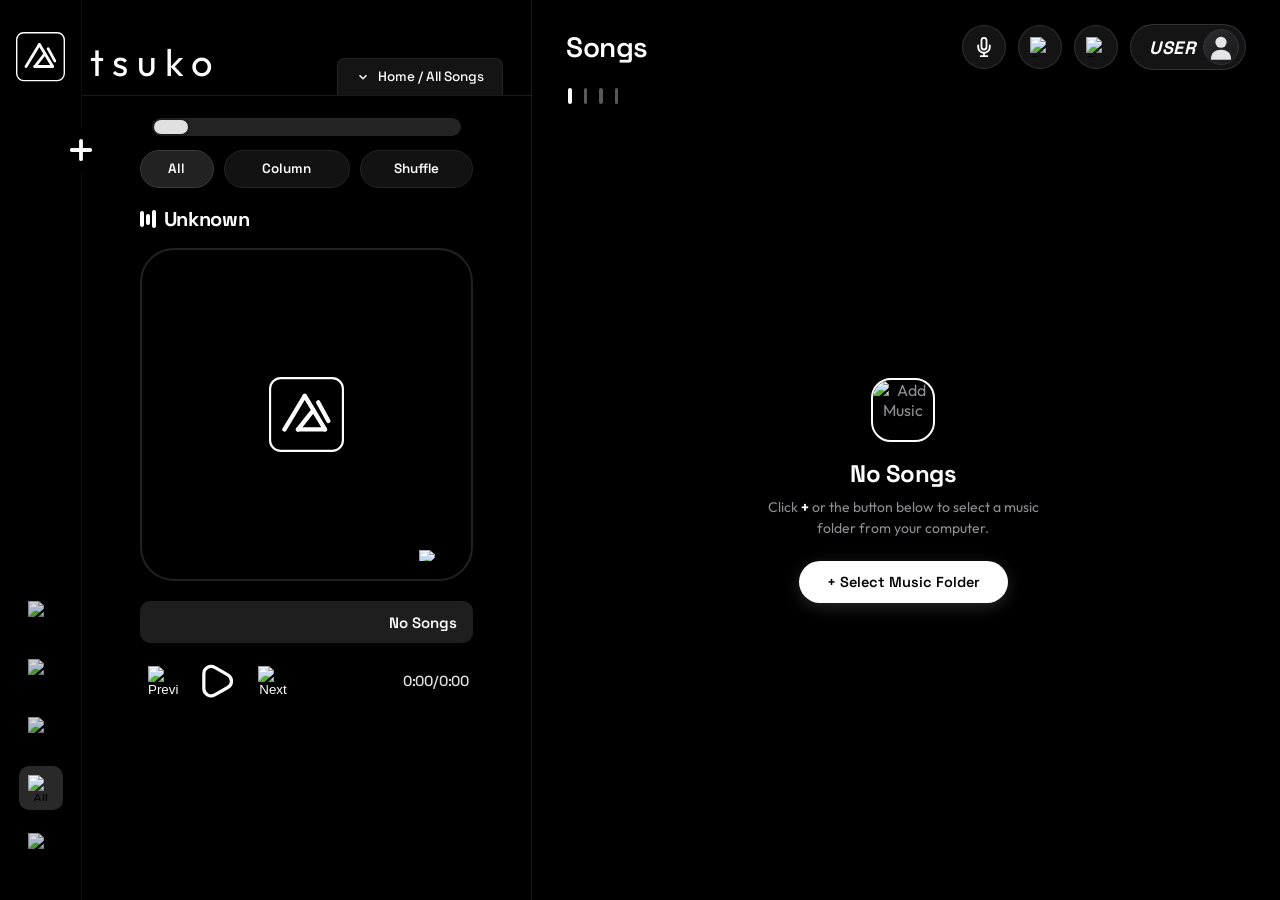
==== commit 593e9e7c: "Night, Personal command assistant to play/pause a music on your voice command is live now! It works " ====
--- a/index.html
+++ b/index.html
@@ -16,7 +16,7 @@
     rel="stylesheet" />
 
   <!-- App Stylesheet -->
-  <link rel="stylesheet" href="css/style.css?v=100" />
+  <link rel="stylesheet" href="css/style.css?v=124" />
 
   <!-- PWA Web App Manifest & Meta -->
   <link rel="manifest" href="manifest.json" />
@@ -711,6 +711,16 @@
       <header class="library-header">
         <h1 class="library-heading">Songs</h1>
         <div class="library-actions">
+          <button class="circle-action-btn" id="voiceAssistantBtn" title="Voice Assistant ('Night', 'Hey Night', 'NX', 'Nox', 'Arden')"
+            aria-label="Voice Assistant ('Night', 'Hey Night', 'NX', 'Nox', 'Arden')">
+            <svg width="20" height="20" viewBox="0 0 24 24" fill="none" stroke="currentColor" stroke-width="2.2"
+              stroke-linecap="round" stroke-linejoin="round">
+              <path d="M12 1a3 3 0 0 0-3 3v8a3 3 0 0 0 6 0V4a3 3 0 0 0-3-3z"></path>
+              <path d="M19 10v2a7 7 0 0 1-14 0v-2"></path>
+              <line x1="12" y1="19" x2="12" y2="23"></line>
+              <line x1="8" y1="23" x2="16" y2="23"></line>
+            </svg>
+          </button>
           <button class="circle-action-btn" id="searchBtn" title="Search Songs" aria-label="Search Songs">
             <img src="assets/Dark Mode/DarkModeSearchIcon.png" alt="Search" class="action-btn-icon" />
           </button>
@@ -1181,6 +1191,16 @@
           </div>
         </div>
         <div class="home-header-right">
+          <button class="circle-action-btn" id="homeVoiceAssistantBtn" title="Voice Assistant ('Night', 'Hey Night', 'NX', 'Nox', 'Arden')"
+            aria-label="Voice Assistant ('Night', 'Hey Night', 'NX', 'Nox', 'Arden')">
+            <svg width="20" height="20" viewBox="0 0 24 24" fill="none" stroke="currentColor" stroke-width="2.2"
+              stroke-linecap="round" stroke-linejoin="round">
+              <path d="M12 1a3 3 0 0 0-3 3v8a3 3 0 0 0 6 0V4a3 3 0 0 0-3-3z"></path>
+              <path d="M19 10v2a7 7 0 0 1-14 0v-2"></path>
+              <line x1="12" y1="19" x2="12" y2="23"></line>
+              <line x1="8" y1="23" x2="16" y2="23"></line>
+            </svg>
+          </button>
           <button class="circle-action-btn" id="homeSearchBtn" title="Search Songs" aria-label="Search Songs">
             <img src="assets/Dark Mode/DarkModeSearchIcon.png" alt="Search" class="action-btn-icon" />
           </button>
@@ -1414,7 +1434,7 @@
 
       <div class="settings-group">
         <label class="settings-group-label" for="settingsVolumeSlider">Master Audio Volume</label>
-        <input type="range" id="settingsVolumeSlider" class="range-slider" min="0" max="100" value="85" />
+        <input type="range" id="settingsVolumeSlider" class="range-slider" min="0" max="100" value="100" />
       </div>
 
       <div class="settings-group">
@@ -1431,6 +1451,19 @@
       <div class="settings-group">
         <span class="settings-group-label">Library Management</span>
         <button class="danger-btn" id="clearLibrarySettingsBtn">Clear Local Library</button>
+      </div>
+
+      <div class="settings-group">
+        <div class="settings-toggle-row" style="display: flex; align-items: center; justify-content: space-between;">
+          <div>
+            <span class="settings-group-label" style="margin-bottom: 2px;">Voice Assistant ('NX' / 'Night' / 'Nox' / 'Arden')</span>
+            <p style="font-size: 12px; color: #8E8E93; margin: 0;">100% Offline Wake-word & Voice Commands</p>
+          </div>
+          <label class="switch-toggle" for="settingsVoiceToggle">
+            <input type="checkbox" id="settingsVoiceToggle" />
+            <span class="switch-slider"></span>
+          </label>
+        </div>
       </div>
     </div>
   </div>
@@ -1946,6 +1979,10 @@
       </div>
       <div class="manual-content-scroll">
         <div class="manual-section">
+          <h4>🌙 Night Voice Assistant</h4>
+          <p>Say <strong>"Night"</strong> or <strong>"Hey Night"</strong> to control your music hands-free (e.g. <em>"Play [Song]"</em>, <em>"Pause"</em>, <em>"Next"</em>). It works online for now, but I'm actively working to make it truly offline too!</p>
+        </div>
+        <div class="manual-section">
           <h4>🎵 Offline Library</h4>
           <p>Add folders or local audio files using the <strong>+</strong> button on the sidebar. Atsuko scans and
             parses metadata completely offline.</p>
@@ -1953,12 +1990,14 @@
         <div class="manual-section">
           <h4>⌨️ Keyboard Navigation</h4>
           <p class="manual-shortcuts-text">
-            • <strong>A / D</strong> — Switch view modes in PC view (Songs List, Lyrics, 3-Column Grid, and Up Next).<br>
+            • <strong>A / D</strong> — Switch view modes in PC view (Songs List, Lyrics, 3-Column Grid, and Up
+            Next).<br>
             • <strong>S</strong> — Toggle playback mode between Shuffle, Repeat On, and Repeat Off.<br>
             • <strong>Space</strong> — Play or Pause playback.<br>
             • <strong>N</strong> — Skip to the Next song.<br>
             • <strong>P</strong> — Play the Previous song.<br>
-            • <strong>L</strong> — Enter Full View mode (covers the full screen displaying only the current playing song with large artwork and interactive lyrics).<br>
+            • <strong>L</strong> — Enter Full View mode (covers the full screen displaying only the current playing song
+            with large artwork and interactive lyrics).<br>
             • <strong>← / →</strong> — Seek 5 seconds backward or forward.
           </p>
         </div>
@@ -2168,10 +2207,90 @@
     </div>
   </div>
 
-  <script src="js/id3Parser.js?v=100"></script>
-  <script src="js/fileManager.js?v=100"></script>
-  <script src="js/player.js?v=100"></script>
-  <script src="js/app.js?v=100"></script>
+  <!-- =========================================================================
+       ATSUKO VOICE ASSISTANT BOTTOM PANEL (PC / WINDOWS APP ONLY)
+       Exact Match to Reference Screenshot (Greeting, Question, Command Box, 4 Vertical Lines)
+       ========================================================================= -->
+  <div class="voice-assistant-panel" id="voiceAssistantPanel" role="region" aria-label="Atsuko Voice Assistant">
+    <button class="voice-assistant-close-btn" id="voiceAssistantCloseBtn" title="Close Voice Assistant"
+      aria-label="Close Voice Assistant">
+      <svg width="18" height="18" viewBox="0 0 24 24" fill="none" stroke="currentColor" stroke-width="2.5"
+        stroke-linecap="round" stroke-linejoin="round">
+        <line x1="18" y1="6" x2="6" y2="18"></line>
+        <line x1="6" y1="6" x2="18" y2="18"></line>
+      </svg>
+    </button>
+    <div class="voice-assistant-content">
+      <div class="voice-assistant-left">
+        <h2 class="voice-assistant-greeting" id="voiceAssistantGreeting">Hii! Mohit</h2>
+        <p class="voice-assistant-question">What you want to taste rn?</p>
+        <div class="voice-assistant-command-wrap">
+          <div class="voice-assistant-command-box" id="voiceAssistantCommandBox">
+            <input type="text" class="voice-assistant-command-input" id="voiceAssistantCommandInput"
+              placeholder="Play Late Nights" />
+          </div>
+        </div>
+      </div>
+      <div class="voice-assistant-right">
+        <div class="voice-bars-container" id="voiceBarsContainer" aria-hidden="true" title="Voice Input Activity">
+          <span class="voice-bar" id="voiceBar1"></span>
+          <span class="voice-bar" id="voiceBar2"></span>
+          <span class="voice-bar" id="voiceBar3"></span>
+          <span class="voice-bar" id="voiceBar4"></span>
+        </div>
+      </div>
+    </div>
+  </div>
+
+  <!-- Atsuko Voice Assistant First-Time Permission Setup Modal -->
+  <div class="modal-overlay" id="voiceSetupModal" role="dialog" aria-modal="true">
+    <div class="settings-card voice-setup-card">
+      <div class="settings-header">
+        <h2 class="settings-title">Atsuko Voice Assistant</h2>
+        <button class="close-modal-btn" id="cancelVoiceSetupBtn" aria-label="Close">✕</button>
+      </div>
+      <div class="voice-setup-body">
+        <div class="voice-setup-icon-wrap">
+          <svg width="34" height="34" viewBox="0 0 24 24" fill="none" stroke="currentColor" stroke-width="2.2"
+            stroke-linecap="round" stroke-linejoin="round">
+            <path d="M12 1a3 3 0 0 0-3 3v8a3 3 0 0 0 6 0V4a3 3 0 0 0-3-3z"></path>
+            <path d="M19 10v2a7 7 0 0 1-14 0v-2"></path>
+            <line x1="12" y1="19" x2="12" y2="23"></line>
+            <line x1="8" y1="23" x2="16" y2="23"></line>
+          </svg>
+        </div>
+        <h3 class="voice-setup-heading">Hands-Free Offline Voice Control</h3>
+        <p class="voice-setup-desc">Control your music seamlessly using only your voice, anywhere in the app.</p>
+        <div class="voice-setup-features">
+          <div class="voice-setup-feature-item">
+            <span class="feature-bullet">•</span>
+            <div><strong>Wake Words:</strong> Say <em>"NX"</em>, <em>"Night"</em>, <em>"Nox"</em>, or
+              <em>"Arden"</em> (or with <em>"Hey"</em> / <em>"Ok"</em>).</div>
+          </div>
+          <div class="voice-setup-feature-item">
+            <span class="feature-bullet">•</span>
+            <div><strong>Instant Voice Commands:</strong> Say <em>"Hey Night, play something"</em>, <em>"Nox, play
+                [Song]"</em>, or <em>"Arden, pause"</em>.</div>
+          </div>
+          <div class="voice-setup-feature-item">
+            <span class="feature-bullet">•</span>
+            <div><strong>Personal Audio Profile:</strong> Trained on your voice recordings for ultra-fast offline
+              detection.</div>
+          </div>
+        </div>
+        <div class="voice-setup-actions">
+          <button class="voice-setup-enable-btn" id="confirmVoiceSetupBtn">Enable Voice Assistant</button>
+        </div>
+      </div>
+    </div>
+  </div>
+
+  <script src="js/id3Parser.js?v=122"></script>
+  <script src="js/fileManager.js?v=122"></script>
+  <script src="js/player.js?v=122"></script>
+  <script src="js/app.js?v=122"></script>
+  <script src="js/kwsEngine.js?v=122"></script>
+  <script src="js/voiceAssistant.js?v=122"></script>
 </body>
 
 </html>
--- a/css/style.css
+++ b/css/style.css
@@ -10793,4 +10793,503 @@
   .home-page-container {
     display: none !important;
   }
-}+}
+
+/* ==========================================================================
+   ATSUKO VOICE ASSISTANT BOTTOM PANEL (PC / WINDOWS APP ONLY)
+   Exact Match to Reference Screenshot (Left Greeting & Question, Command Box, 4-Bar Audio Reactive Visualizer)
+   ========================================================================== */
+.voice-assistant-panel {
+  position: fixed;
+  bottom: 0;
+  left: 82px;
+  right: 0;
+  height: 270px;
+  background-color: #0E0E11;
+  border-top: 1px solid rgba(255, 255, 255, 0.08);
+  box-shadow: 0 -20px 60px rgba(0, 0, 0, 0.7);
+  z-index: 95;
+  padding: 34px 56px 32px 56px;
+  display: flex;
+  align-items: center;
+  box-sizing: border-box;
+  transform: translateY(105%);
+  opacity: 0;
+  pointer-events: none;
+  transition: transform 0.42s cubic-bezier(0.16, 1, 0.3, 1), opacity 0.32s ease;
+}
+
+.voice-assistant-panel.visible {
+  transform: translateY(0);
+  opacity: 1;
+  pointer-events: auto;
+}
+
+.voice-assistant-close-btn {
+  position: absolute;
+  top: 22px;
+  right: 28px;
+  background: rgba(255, 255, 255, 0.08);
+  border: none;
+  border-radius: 50%;
+  width: 32px;
+  height: 32px;
+  display: flex;
+  align-items: center;
+  justify-content: center;
+  color: #FFFFFF;
+  cursor: pointer;
+  transition: background 0.2s ease, transform 0.15s ease;
+}
+
+.voice-assistant-close-btn:hover {
+  background: rgba(255, 255, 255, 0.2);
+  transform: scale(1.08);
+}
+
+.voice-assistant-content {
+  display: flex;
+  justify-content: space-between;
+  align-items: center;
+  width: 100%;
+}
+
+/* Left Section: Greeting, Question & Command Box */
+.voice-assistant-left {
+  display: flex;
+  flex-direction: column;
+  align-items: flex-start;
+  justify-content: center;
+}
+
+.voice-assistant-greeting {
+  font-family: var(--font-heading);
+  font-size: 28px;
+  font-weight: 600;
+  color: #FFFFFF;
+  letter-spacing: -0.4px;
+  margin: 0 0 6px 0;
+  line-height: 1.2;
+}
+
+.voice-assistant-question {
+  font-family: var(--font-heading);
+  font-size: 24px;
+  font-weight: 400;
+  color: #E2E2E6;
+  letter-spacing: -0.3px;
+  margin: 0 0 24px 0;
+  line-height: 1.2;
+}
+
+.voice-assistant-command-wrap {
+  display: flex;
+  align-items: center;
+  width: 100%;
+}
+
+.voice-assistant-command-box {
+  background-color: #000000;
+  border: 1px solid rgba(255, 255, 255, 0.08);
+  border-radius: 12px;
+  padding: 0 20px;
+  width: 420px;
+  max-width: 100%;
+  height: 48px;
+  display: flex;
+  align-items: center;
+  box-sizing: border-box;
+  transition: border-color 0.2s ease, box-shadow 0.2s ease, background-color 0.2s ease;
+}
+
+.voice-assistant-command-box.command-success {
+  border-color: rgba(255, 255, 255, 0.38);
+  box-shadow: 0 0 12px rgba(255, 255, 255, 0.12);
+  background-color: rgba(255, 255, 255, 0.02);
+}
+
+.voice-assistant-command-input {
+  background: transparent;
+  border: none;
+  outline: none;
+  width: 100%;
+  color: #8E8E93;
+  font-family: var(--font-heading);
+  font-size: 16px;
+  font-weight: 500;
+  letter-spacing: -0.2px;
+}
+
+.voice-assistant-command-input::placeholder {
+  color: #55555A;
+}
+
+/* Right Section: 4-Bar Audio Reactive Visualizer */
+.voice-assistant-right {
+  display: flex;
+  align-items: center;
+  justify-content: flex-end;
+}
+
+.voice-bars-container {
+  display: flex;
+  align-items: center;
+  gap: 14px;
+  height: 130px;
+  margin-right: 50px;
+}
+
+.voice-bar {
+  width: 3.5px;
+  background-color: #FFFFFF;
+  border-radius: 3px;
+  display: inline-block;
+  transition: height 0.08s ease-out;
+}
+
+#voiceBar1 { height: 75px; }
+#voiceBar2 { height: 55px; }
+#voiceBar3 { height: 65px; }
+#voiceBar4 { height: 95px; }
+
+/* Voice Setup Permission Modal */
+.voice-setup-card {
+  max-width: 440px;
+  text-align: center;
+}
+
+.voice-setup-body {
+  display: flex;
+  flex-direction: column;
+  align-items: center;
+  padding: 8px 0;
+}
+
+.voice-setup-icon-wrap {
+  width: 66px;
+  height: 66px;
+  border-radius: 50%;
+  background: #242428;
+  display: flex;
+  align-items: center;
+  justify-content: center;
+  color: #FFFFFF;
+  margin-bottom: 18px;
+  box-shadow: 0 8px 24px rgba(0, 0, 0, 0.4);
+}
+
+.voice-setup-heading {
+  font-family: var(--font-heading);
+  font-size: 20px;
+  font-weight: 600;
+  color: #FFFFFF;
+  margin: 0 0 8px 0;
+}
+
+.voice-setup-desc {
+  font-family: var(--font-heading);
+  font-size: 13.5px;
+  color: #8E8E93;
+  margin: 0 0 20px 0;
+  line-height: 1.45;
+}
+
+.voice-setup-features {
+  display: flex;
+  flex-direction: column;
+  gap: 10px;
+  width: 100%;
+  margin-bottom: 24px;
+  text-align: left;
+  background: rgba(255, 255, 255, 0.04);
+  padding: 14px 16px;
+  border-radius: 14px;
+  border: 1px solid rgba(255, 255, 255, 0.06);
+  box-sizing: border-box;
+}
+
+.voice-setup-feature-item {
+  display: flex;
+  align-items: flex-start;
+  gap: 8px;
+  font-family: var(--font-heading);
+  font-size: 13px;
+  color: #D1D1D6;
+  line-height: 1.4;
+}
+
+.voice-setup-feature-item .feature-bullet {
+  color: #FFFFFF;
+  font-size: 14px;
+}
+
+.voice-setup-actions {
+  width: 100%;
+}
+
+.voice-setup-enable-btn {
+  width: 100%;
+  background: #FFFFFF;
+  color: #000000;
+  border: none;
+  border-radius: 12px;
+  padding: 13px 0;
+  font-family: var(--font-heading);
+  font-size: 14.5px;
+  font-weight: 700;
+  cursor: pointer;
+  transition: background 0.15s ease, transform 0.1s ease;
+}
+
+.voice-setup-enable-btn:hover {
+  background: #E5E5EA;
+  transform: scale(1.01);
+}
+
+/* Settings iOS-style Switch Toggle */
+.switch-toggle {
+  position: relative;
+  display: inline-block;
+  width: 48px;
+  height: 26px;
+  flex-shrink: 0;
+}
+
+.switch-toggle input {
+  opacity: 0;
+  width: 0;
+  height: 0;
+}
+
+.switch-slider {
+  position: absolute;
+  cursor: pointer;
+  top: 0;
+  left: 0;
+  right: 0;
+  bottom: 0;
+  background-color: #2C2C2E;
+  transition: 0.25s ease;
+  border-radius: 26px;
+}
+
+.switch-slider:before {
+  position: absolute;
+  content: "";
+  height: 20px;
+  width: 20px;
+  left: 3px;
+  bottom: 3px;
+  background-color: #FFFFFF;
+  transition: 0.25s ease;
+  border-radius: 50%;
+  box-shadow: 0 2px 4px rgba(0, 0, 0, 0.3);
+}
+
+.switch-toggle input:checked + .switch-slider {
+  background-color: #30D158;
+}
+
+.switch-toggle input:checked + .switch-slider:before {
+  transform: translateX(22px);
+}
+
+/* Voice Button icon in non-selected mode: Crisp White like Settings & Search */
+#voiceAssistantBtn svg,
+#homeVoiceAssistantBtn svg {
+  stroke: #FFFFFF;
+  color: #FFFFFF;
+  transition: stroke 0.2s ease;
+}
+
+body[data-theme="light"] #voiceAssistantBtn svg,
+body[data-theme="light"] #homeVoiceAssistantBtn svg {
+  stroke: #000000;
+  color: #000000;
+}
+
+/* Active Voice Button glowing state */
+#voiceAssistantBtn.active,
+#homeVoiceAssistantBtn.active {
+  background-color: #FFFFFF;
+  color: #000000;
+  box-shadow: 0 0 16px rgba(255, 255, 255, 0.45);
+}
+
+#voiceAssistantBtn.active svg,
+#homeVoiceAssistantBtn.active svg {
+  stroke: #000000;
+  color: #000000;
+}
+
+body[data-theme="light"] #voiceAssistantBtn.active,
+body[data-theme="light"] #homeVoiceAssistantBtn.active {
+  background-color: #000000;
+  color: #FFFFFF;
+  box-shadow: 0 0 16px rgba(0, 0, 0, 0.35);
+}
+
+body[data-theme="light"] #voiceAssistantBtn.active svg,
+body[data-theme="light"] #homeVoiceAssistantBtn.active svg {
+  stroke: #FFFFFF;
+  color: #FFFFFF;
+}
+
+/* Background Wake-Word Listening state (green indicator dot completely removed) */
+#voiceAssistantBtn.listening,
+#homeVoiceAssistantBtn.listening {
+  position: relative;
+}
+
+/* Light Mode Overrides for Voice Assistant Elements */
+body[data-theme="light"] .voice-setup-card {
+  background-color: #FFFFFF;
+  border: 1px solid #E5E5EA;
+  color: #000000;
+}
+
+body[data-theme="light"] .voice-setup-icon-wrap {
+  background: #F2F2F7;
+  color: #000000;
+  box-shadow: 0 6px 18px rgba(0, 0, 0, 0.1);
+}
+
+body[data-theme="light"] .voice-setup-heading {
+  color: #000000;
+}
+
+body[data-theme="light"] .voice-setup-features {
+  background: #F8F8FA;
+  border: 1px solid #E5E5EA;
+  color: #333336;
+}
+
+body[data-theme="light"] .voice-setup-feature-item .feature-bullet {
+  color: #000000;
+}
+
+body[data-theme="light"] .voice-setup-enable-btn {
+  background: #000000;
+  color: #FFFFFF;
+}
+
+body[data-theme="light"] .voice-setup-enable-btn:hover {
+  background: #222226;
+}
+
+/* ==========================================================================
+   Atsuko KWS Development Diagnostics HUD
+   ========================================================================== */
+.atsuko-dev-hud {
+  position: fixed;
+  top: 18px;
+  right: 20px;
+  width: 320px;
+  background: rgba(18, 18, 22, 0.94);
+  backdrop-filter: blur(16px);
+  -webkit-backdrop-filter: blur(16px);
+  border: 1px solid rgba(255, 255, 255, 0.12);
+  border-radius: 12px;
+  padding: 14px 16px;
+  box-shadow: 0 12px 36px rgba(0, 0, 0, 0.6);
+  z-index: 999999;
+  font-family: -apple-system, BlinkMacSystemFont, "Segoe UI", Roboto, monospace;
+  font-size: 11px;
+  color: #E5E5EA;
+  transition: transform 0.25s ease, opacity 0.25s ease;
+  pointer-events: auto;
+}
+
+.atsuko-dev-hud.hidden {
+  transform: translateY(-20px) scale(0.95);
+  opacity: 0;
+  pointer-events: none;
+}
+
+.dev-hud-header {
+  display: flex;
+  justify-content: space-between;
+  align-items: center;
+  margin-bottom: 10px;
+  padding-bottom: 8px;
+  border-bottom: 1px solid rgba(255, 255, 255, 0.08);
+}
+
+.dev-hud-title {
+  font-weight: 700;
+  font-size: 11px;
+  letter-spacing: 0.8px;
+  color: #30D158;
+}
+
+.dev-hud-close-btn {
+  background: transparent;
+  border: none;
+  color: #8E8E93;
+  font-size: 14px;
+  cursor: pointer;
+  padding: 2px 6px;
+  border-radius: 4px;
+}
+
+.dev-hud-close-btn:hover {
+  color: #FFF;
+  background: rgba(255, 255, 255, 0.1);
+}
+
+.dev-hud-row {
+  display: flex;
+  justify-content: space-between;
+  align-items: center;
+  margin-bottom: 6px;
+}
+
+.hud-label {
+  color: #8E8E93;
+  font-weight: 500;
+}
+
+.hud-value {
+  color: #FFF;
+  font-weight: 600;
+  font-family: "SF Mono", Menlo, Consolas, monospace;
+}
+
+.hud-value.active {
+  color: #30D158;
+}
+
+.hud-value.warn {
+  color: #FFD60A;
+}
+
+.hud-value.err {
+  color: #FF453A;
+}
+
+.hud-level-bar-wrap {
+  width: 100%;
+  height: 6px;
+  background: rgba(255, 255, 255, 0.08);
+  border-radius: 3px;
+  overflow: hidden;
+  margin: 4px 0 8px 0;
+}
+
+.hud-level-bar-fill {
+  height: 100%;
+  width: 0%;
+  background: #30D158;
+  border-radius: 3px;
+  transition: width 0.06s ease;
+}
+
+.hud-hint {
+  font-size: 10px;
+  color: #636366;
+  text-align: center;
+  margin-top: 8px;
+  border-top: 1px solid rgba(255, 255, 255, 0.06);
+  padding-top: 6px;
+}
+
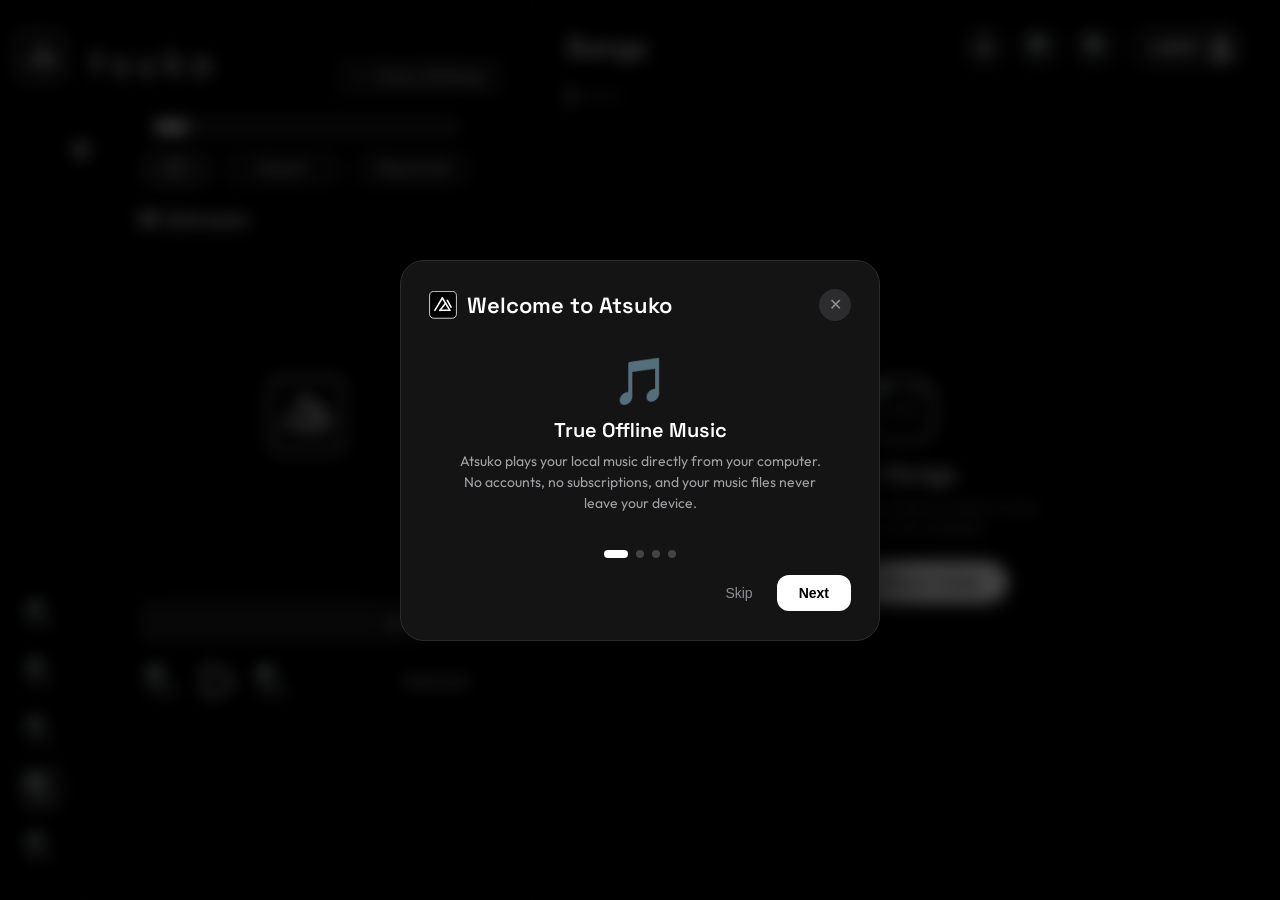
==== commit aa86dbb8: "Now backup your playlists, fav's, stats.." ====
--- a/index.html
+++ b/index.html
@@ -4,9 +4,50 @@
 <head>
   <meta charset="UTF-8" />
   <meta name="viewport" content="width=device-width, initial-scale=1.0" />
-  <title>Atsuko — Offline Music Web App</title>
+  <title>Atsuko, Offline Music Player for Windows (MP3 Player PWA)</title>
   <meta name="description"
-    content="Atsuko is a premium offline local music web application with rich audio playback, metadata parsing, and equalizer visualization." />
+    content="Atsuko is a fast, beautiful offline music player for Windows. Reference your local MP3 files, organize with Folders and Playlists, and backup with a single .atu data file. No sign-up required." />
+  <link rel="canonical" href="https://theb-w.github.io/atsuko/" />
+  <meta name="robots" content="index, follow" />
+  <meta name="author" content="theb&amp;w" />
+  <meta name="keywords"
+    content="offline music player, mp3 player, windows pwa, music organizer, local audio player, atsuko, .atu file" />
+  <meta name="color-scheme" content="dark" />
+
+  <!-- Open Graph / Facebook -->
+  <meta property="og:type" content="website" />
+  <meta property="og:url" content="https://theb-w.github.io/atsuko/" />
+  <meta property="og:title" content="Atsuko, Offline Music Player for Windows (MP3 Player PWA)" />
+  <meta property="og:description"
+    content="Fast, beautiful offline music player for Windows. Reference your local MP3 files, organize with Folders and Playlists, and backup with a single .atu data file." />
+  <meta property="og:image" content="https://theb-w.github.io/atsuko/assets/app%20icon%20main.png" />
+  <meta property="og:site_name" content="Atsuko" />
+  <meta property="og:locale" content="en_US" />
+
+  <!-- Twitter / X -->
+  <meta name="twitter:card" content="summary_large_image" />
+  <meta name="twitter:url" content="https://theb-w.github.io/atsuko/" />
+  <meta name="twitter:title" content="Atsuko, Offline Music Player for Windows (MP3 Player PWA)" />
+  <meta name="twitter:description"
+    content="Fast, beautiful offline music player for Windows. Reference your local MP3 files, organize with Folders and Playlists, and backup with a single .atu data file." />
+  <meta name="twitter:image" content="https://theb-w.github.io/atsuko/assets/app%20icon%20main.png" />
+
+  <!-- Structured Data JSON-LD -->
+  <script type="application/ld+json">
+  {
+    "@context": "https://schema.org",
+    "@type": "SoftwareApplication",
+    "name": "Atsuko",
+    "operatingSystem": "Windows",
+    "applicationCategory": "MultimediaApplication",
+    "offers": {
+      "@type": "Offer",
+      "price": "0",
+      "priceCurrency": "USD"
+    },
+    "description": "Fast, high-fidelity offline music player for Windows. Keep all playlists, folders, and statistics in your local .atu file without any account or cloud dependency."
+  }
+  </script>
 
   <!-- Fonts: Space Grotesk, Contrail One, Outfit -->
   <link rel="preconnect" href="https://fonts.googleapis.com" />
@@ -16,7 +57,7 @@
     rel="stylesheet" />
 
   <!-- App Stylesheet -->
-  <link rel="stylesheet" href="css/style.css?v=124" />
+  <link rel="stylesheet" href="css/style.css?v=142" />
 
   <!-- PWA Web App Manifest & Meta -->
   <link rel="manifest" href="manifest.json" />
@@ -711,7 +752,8 @@
       <header class="library-header">
         <h1 class="library-heading">Songs</h1>
         <div class="library-actions">
-          <button class="circle-action-btn" id="voiceAssistantBtn" title="Voice Assistant ('Night', 'Hey Night', 'NX', 'Nox', 'Arden')"
+          <button class="circle-action-btn" id="voiceAssistantBtn"
+            title="Voice Assistant ('Night', 'Hey Night', 'NX', 'Nox', 'Arden')"
             aria-label="Voice Assistant ('Night', 'Hey Night', 'NX', 'Nox', 'Arden')">
             <svg width="20" height="20" viewBox="0 0 24 24" fill="none" stroke="currentColor" stroke-width="2.2"
               stroke-linecap="round" stroke-linejoin="round">
@@ -1191,7 +1233,8 @@
           </div>
         </div>
         <div class="home-header-right">
-          <button class="circle-action-btn" id="homeVoiceAssistantBtn" title="Voice Assistant ('Night', 'Hey Night', 'NX', 'Nox', 'Arden')"
+          <button class="circle-action-btn" id="homeVoiceAssistantBtn"
+            title="Voice Assistant ('Night', 'Hey Night', 'NX', 'Nox', 'Arden')"
             aria-label="Voice Assistant ('Night', 'Hey Night', 'NX', 'Nox', 'Arden')">
             <svg width="20" height="20" viewBox="0 0 24 24" fill="none" stroke="currentColor" stroke-width="2.2"
               stroke-linecap="round" stroke-linejoin="round">
@@ -1449,6 +1492,19 @@
       </div>
 
       <div class="settings-group">
+        <span class="settings-group-label">Atsuko Data Folder</span>
+        <div style="display: flex; align-items: center; justify-content: space-between; margin-bottom: 10px;">
+          <span id="settingsDataFolderStatus" style="font-size: 13px; color: #8E8E93;">Status: Checking...</span>
+        </div>
+        <div style="display: flex; gap: 10px; flex-wrap: wrap;">
+          <button class="welcome-btn-secondary" id="settingsChangeDataFolderBtn"
+            style="padding: 8px 14px; font-size: 13px;">📁 Change Folder</button>
+          <button class="welcome-btn-secondary" id="settingsViewAtuDataBtn"
+            style="padding: 8px 14px; font-size: 13px;">📄 View Atsuko Data</button>
+        </div>
+      </div>
+
+      <div class="settings-group">
         <span class="settings-group-label">Library Management</span>
         <button class="danger-btn" id="clearLibrarySettingsBtn">Clear Local Library</button>
       </div>
@@ -1456,7 +1512,8 @@
       <div class="settings-group">
         <div class="settings-toggle-row" style="display: flex; align-items: center; justify-content: space-between;">
           <div>
-            <span class="settings-group-label" style="margin-bottom: 2px;">Voice Assistant ('NX' / 'Night' / 'Nox' / 'Arden')</span>
+            <span class="settings-group-label" style="margin-bottom: 2px;">Voice Assistant ('NX' / 'Night' / 'Nox' /
+              'Arden')</span>
             <p style="font-size: 12px; color: #8E8E93; margin: 0;">100% Offline Wake-word & Voice Commands</p>
           </div>
           <label class="switch-toggle" for="settingsVoiceToggle">
@@ -1980,7 +2037,10 @@
       <div class="manual-content-scroll">
         <div class="manual-section">
           <h4>🌙 Night Voice Assistant</h4>
-          <p>Say <strong>"Night"</strong> or <strong>"Hey Night"</strong> to control your music hands-free (e.g. <em>"Play [Song]"</em>, <em>"Pause"</em>, <em>"Next"</em>). It works online for now, but I'm actively working to make it truly offline too!</p>
+          <p>Say <strong>"Night"</strong> or <strong>"Hey Night"</strong> to control your music hands-free (e.g.
+            <em>"Play [Song]"</em>, <em>"Pause"</em>, <em>"Next"</em>). It works online for now, but I'm actively
+            working to make it truly offline too!
+          </p>
         </div>
         <div class="manual-section">
           <h4>🎵 Offline Library</h4>
@@ -2002,6 +2062,14 @@
           </p>
         </div>
         <div class="manual-section">
+          <h4>📁 Data Folder & Backup (.atu)</h4>
+          <p>All your playlists, favourites, folders, and statistics are stored in a single <code>atsuko.atu</code> file
+            inside your Data Folder. Copy that folder to any new device to restore your entire setup instantly.</p>
+          <button class="welcome-btn-secondary" id="userManualWelcomeGuideBtn" style="margin-top: 10px; width: 100%;">
+            Launch Welcome Guide
+          </button>
+        </div>
+        <div class="manual-section">
           <h4>🎙️ Voice Recorder</h4>
           <p>Record notes and live audio in the Library &rarr; Recorder section. Files can be stored directly on your PC
             disk.</p>
@@ -2019,6 +2087,9 @@
   <div class="context-menu" id="songContextMenu" role="menu">
     <button class="context-item" data-action="select" role="menuitem">Select</button>
     <button class="context-item" data-action="add-to-playlist" role="menuitem">Add to Playlist</button>
+    <button class="context-item" data-action="move-to-folder" role="menuitem">Move to Folder</button>
+    <button class="context-item" data-action="remove-from-folder" id="contextRemoveFromFolderBtn" role="menuitem"
+      style="display: none;">Remove from Folder</button>
     <button class="context-item" data-action="play-next" role="menuitem">Play Next</button>
     <button class="context-item" data-action="info" role="menuitem">Track Info</button>
     <button class="context-item delete" data-action="delete" role="menuitem">Remove from Library</button>
@@ -2048,6 +2119,8 @@
   <!-- Three-Dot Folder Item Context Menu -->
   <div class="context-menu" id="folderContextMenu" role="menu">
     <button class="context-item" data-action="play-folder" role="menuitem">Play Folder</button>
+    <button class="context-item" data-action="rename-folder" role="menuitem">Rename Folder</button>
+    <button class="context-item" data-action="add-songs-folder" role="menuitem">Add Songs to Folder</button>
     <button class="context-item delete" data-action="delete-folder" role="menuitem">Delete Folder</button>
   </div>
 
@@ -2265,7 +2338,8 @@
           <div class="voice-setup-feature-item">
             <span class="feature-bullet">•</span>
             <div><strong>Wake Words:</strong> Say <em>"NX"</em>, <em>"Night"</em>, <em>"Nox"</em>, or
-              <em>"Arden"</em> (or with <em>"Hey"</em> / <em>"Ok"</em>).</div>
+              <em>"Arden"</em> (or with <em>"Hey"</em> / <em>"Ok"</em>).
+            </div>
           </div>
           <div class="voice-setup-feature-item">
             <span class="feature-bullet">•</span>
@@ -2285,12 +2359,361 @@
     </div>
   </div>
 
-  <script src="js/id3Parser.js?v=122"></script>
-  <script src="js/fileManager.js?v=122"></script>
-  <script src="js/player.js?v=122"></script>
-  <script src="js/app.js?v=122"></script>
-  <script src="js/kwsEngine.js?v=122"></script>
-  <script src="js/voiceAssistant.js?v=122"></script>
+  <!-- Non-blocking Reconnect Banner (PRD Section 8.5 & 10) -->
+  <div class="data-folder-banner" id="dataFolderReconnectBanner" style="display: none;">
+    <div class="data-folder-banner-content">
+      <span class="data-folder-banner-icon">📁</span>
+      <span class="data-folder-banner-text" id="dataFolderBannerText">Data Folder disconnected. Reconnect to keep
+        playlists and stats saved.</span>
+    </div>
+    <button class="data-folder-banner-btn" id="dataFolderReconnectBtn">Reconnect Folder</button>
+  </div>
+
+  <!-- Atsuko Welcome Guide Modal (PRD Section 5.1) -->
+  <div class="modal-overlay" id="atsukoWelcomeModal" role="dialog" aria-modal="true" style="display: none;">
+    <div class="settings-card welcome-card">
+      <div class="settings-header">
+        <div class="welcome-header-logo">
+          <img src="assets/atsuko.svg" alt="Atsuko" style="width: 28px; height: 28px;" />
+          <h2 class="settings-title" style="margin-left: 10px;">Welcome to Atsuko</h2>
+        </div>
+        <button class="close-modal-btn" id="closeWelcomeBtn" aria-label="Close">✕</button>
+      </div>
+      <div class="welcome-body">
+        <!-- Slide 1: Offline Freedom -->
+        <div class="welcome-slide" id="welcomeSlide1">
+          <div class="welcome-slide-graphic">🎵</div>
+          <h3 class="welcome-slide-heading">True Offline Music</h3>
+          <p class="welcome-slide-desc">Atsuko plays your local music directly from your computer. No accounts, no
+            subscriptions, and your music files never leave your device.</p>
+        </div>
+        <!-- Slide 2: Data Folder & .atu -->
+        <div class="welcome-slide" id="welcomeSlide2" style="display: none;">
+          <div class="welcome-slide-graphic">📁</div>
+          <h3 class="welcome-slide-heading">One Folder for Everything</h3>
+          <p class="welcome-slide-desc">Atsuko keeps your playlists, favourites, folders, profile, and stats in a single
+            file called <strong>atsuko.atu</strong> inside a Data Folder you choose. Pick or create any folder (we
+            recommend "Atsuko Data"):</p>
+          <div style="margin-top: 14px; text-align: center;">
+            <button class="welcome-btn-primary" id="welcomePickDataFolderBtn"
+              style="padding: 10px 20px; font-size: 13px;">📁 Choose Data Folder</button>
+            <div id="welcomeDataFolderStatus" style="margin-top: 8px; font-size: 13px; color: #8E8E93;">Not chosen yet
+            </div>
+          </div>
+        </div>
+        <!-- Slide 3: Add Songs -->
+        <div class="welcome-slide" id="welcomeSlide3" style="display: none;">
+          <div class="welcome-slide-graphic">🎵</div>
+          <h3 class="welcome-slide-heading">Add Your Music</h3>
+          <p class="welcome-slide-desc">Add individual audio files or an entire folder of music from your computer. Your
+            files stay exactly where they are:</p>
+          <div style="margin-top: 14px; display: flex; flex-direction: column; gap: 8px; align-items: center;">
+            <div style="display: flex; gap: 10px; justify-content: center; flex-wrap: wrap;">
+              <button class="welcome-btn-primary" id="welcomePickAudioFilesBtn"
+                style="padding: 10px 16px; font-size: 13px;">🎵 Add Audio Files</button>
+              <button class="welcome-btn-secondary" id="welcomePickMusicFolderBtn"
+                style="padding: 10px 16px; font-size: 13px;">📁 Add Music Folder</button>
+            </div>
+            <div id="welcomeAddMusicStatus" style="margin-top: 4px; font-size: 13px; color: #8E8E93;">0 songs in library
+            </div>
+          </div>
+        </div>
+        <!-- Slide 4: In-App Folders -->
+        <div class="welcome-slide" id="welcomeSlide4" style="display: none;">
+          <div class="welcome-slide-graphic">✨</div>
+          <h3 class="welcome-slide-heading">You're All Set!</h3>
+          <p class="welcome-slide-desc">Enjoy your music! Atsuko works 100% offline from now on. You can organize songs
+            into Atsuko Folders anytime from Library &rarr; Folders.</p>
+        </div>
+
+        <!-- Step Dots Indicator -->
+        <div class="welcome-dots">
+          <span class="welcome-dot active" id="welcomeDot1"></span>
+          <span class="welcome-dot" id="welcomeDot2"></span>
+          <span class="welcome-dot" id="welcomeDot3"></span>
+          <span class="welcome-dot" id="welcomeDot4"></span>
+        </div>
+
+        <div class="welcome-actions">
+          <button class="welcome-btn-secondary" id="welcomeBackBtn" style="visibility: hidden;">Back</button>
+          <div style="display: flex; gap: 10px;">
+            <button class="welcome-btn-text" id="welcomeSkipBtn">Skip</button>
+            <button class="welcome-btn-primary" id="welcomeNextBtn">Next</button>
+          </div>
+        </div>
+      </div>
+    </div>
+  </div>
+
+  <!-- Browser Unsupported Notification Modal (PRD Section 3) -->
+  <div class="modal-overlay" id="browserUnsupportedModal" role="dialog" aria-modal="true" style="display: none;">
+    <div class="settings-card" style="max-width: 420px; text-align: center;">
+      <div style="font-size: 38px; margin-bottom: 14px;">🌐</div>
+      <h2 class="settings-title" style="margin-bottom: 12px;">Browser Compatibility Notice</h2>
+      <p style="color: #A1A1A6; line-height: 1.5; font-size: 14px; margin-bottom: 24px;">
+        Atsuko needs <strong>Chrome</strong> or <strong>Edge</strong> on desktop (or as an installed PWA) to access your
+        local music and data folder safely.
+      </p>
+      <button class="welcome-btn-primary" id="browserUnsupportedDismissBtn" style="width: 100%;">
+        Understand &amp; Continue
+      </button>
+    </div>
+  </div>
+
+  <!-- Not Empty Data Folder Warning (PRD Section 5.2) -->
+  <div class="modal-overlay" id="folderWarningModal" role="dialog" aria-modal="true" style="display: none;">
+    <div class="settings-card" style="max-width: 440px;">
+      <div class="settings-header">
+        <h2 class="settings-title">Data Folder Notice</h2>
+      </div>
+      <p style="color: #D1D1D6; line-height: 1.5; font-size: 14px; margin-bottom: 16px;">
+        This folder already has <strong id="folderWarningFileCount">other</strong> items. Atsuko works best with a
+        dedicated empty folder for storing its <code>atsuko.atu</code> file.
+      </p>
+      <p style="color: #8E8E93; font-size: 12px; margin-bottom: 24px;">
+        Atsuko will never delete, move, or overwrite any of your existing files.
+      </p>
+      <div style="display: flex; gap: 12px; justify-content: flex-end;">
+        <button class="welcome-btn-secondary" id="folderWarningChooseOtherBtn">Choose Another Folder</button>
+        <button class="welcome-btn-primary" id="folderWarningUseAnywayBtn">Use It Anyway</button>
+      </div>
+    </div>
+  </div>
+
+  <!-- Returning User Restore Modal (PRD Section 5.4) -->
+  <div class="modal-overlay" id="restoreWelcomeModal" role="dialog" aria-modal="true" style="display: none;">
+    <div class="settings-card" style="max-width: 460px; text-align: center;">
+      <div style="font-size: 40px; margin-bottom: 10px;">✨</div>
+      <h2 class="settings-title" style="margin-bottom: 10px;">Welcome Back, <span id="restoreUsernameSpan">User</span>!
+      </h2>
+      <p style="color: #A1A1A6; line-height: 1.5; font-size: 14px; margin-bottom: 24px;">
+        Your profile, playlists, favourites, folders, and statistics were restored from your <strong>atsuko.atu</strong>
+        file. Select your music files or folder now to reconnect all your songs.
+      </p>
+      <div style="display: flex; flex-direction: column; gap: 10px;">
+        <button class="welcome-btn-primary" id="restoreSelectSongsBtn" style="width: 100%;">Reconnect Songs Now</button>
+        <button class="welcome-btn-text" id="restoreSkipBtn" style="color: #8E8E93;">I'll Reconnect Later</button>
+      </div>
+    </div>
+  </div>
+
+  <!-- Manage Library / Clear Atsuko Modal -->
+  <div class="modal-overlay" id="clearLibraryModal" role="dialog" aria-modal="true" style="display: none;">
+    <div class="settings-card" style="max-width: 480px;">
+      <div class="settings-header">
+        <h2 class="settings-title" style="display: flex; align-items: center; gap: 8px;">
+          <span>⚠️</span> Manage Library / Clear
+        </h2>
+        <button class="modal-close-btn" id="clearLibraryCloseBtn" aria-label="Close modal">&times;</button>
+      </div>
+      <p style="color: #FF453A; font-weight: 600; font-size: 14px; margin-bottom: 10px; line-height: 1.5;">
+        Your data inside the locally stored <code>.atu</code> file will also get deleted!
+      </p>
+      <p style="color: #D1D1D6; line-height: 1.5; font-size: 13px; margin-bottom: 14px;">
+        Clearing the library will completely reset your <code>.atu</code> file (playlists, favourites, custom folders,
+        and stats) to start a brand new Atsuko. Please copy your <code>atsuko.atu</code> file somewhere else first if
+        you want to have a backup of your Atsuko.
+      </p>
+      <div
+        style="background: rgba(255, 255, 255, 0.05); border-radius: 8px; padding: 12px 14px; margin-bottom: 20px; border-left: 3px solid #30D158;">
+        <p style="color: #F2F2F7; font-size: 13px; margin: 0; line-height: 1.5;">
+          <strong>Don't worry &mdash; we won't delete your recordings!</strong><br />
+          They will stay right there in your <code>Recordings</code> folder inside your local data folder, and will
+          continue to show in Atsuko under Library &rarr; Recordings. You can delete them manually from your local
+          folder whenever you want.
+        </p>
+      </div>
+      <div style="display: flex; gap: 12px; justify-content: flex-end;">
+        <button class="welcome-btn-secondary" id="clearLibraryCancelBtn">Cancel</button>
+        <button class="danger-btn" id="clearLibraryConfirmBtn" style="padding: 10px 18px;">Clear &amp; Reset Atsuko
+          (Enter)</button>
+      </div>
+    </div>
+  </div>
+
+  <!-- Add to Folder Dialog (PRD Section 5.3 & 6.2) -->
+  <div class="modal-overlay" id="addToFolderModal" role="dialog" aria-modal="true" style="display: none;">
+    <div class="settings-card" style="max-width: 440px;">
+      <div class="settings-header">
+        <h2 class="settings-title" style="font-size: 18px;">Which folder should these songs go in?</h2>
+        <button class="close-modal-btn" id="addToFolderCancelBtn" aria-label="Cancel">✕</button>
+      </div>
+      <p style="color: #A1A1A6; font-size: 13px; margin-bottom: 16px;">
+        Organize these <span id="addToFolderSongCount">songs</span> into an Atsuko Folder (e.g. date added or mood).
+      </p>
+      <div style="margin-bottom: 16px;">
+        <label style="display: block; font-size: 12px; color: #8E8E93; margin-bottom: 6px;">Folder Name</label>
+        <input type="text" id="addToFolderInput" class="atsuko-input" maxlength="40" placeholder="e.g. 15 Nov 2026"
+          style="width: 100%; box-sizing: border-box;" />
+      </div>
+      <div style="margin-bottom: 24px;">
+        <label style="display: block; font-size: 12px; color: #8E8E93; margin-bottom: 6px;">Or add to an existing
+          folder:</label>
+        <select id="addToFolderExistingSelect" class="atsuko-select" style="width: 100%; box-sizing: border-box;">
+          <option value="">-- Or choose an existing folder --</option>
+        </select>
+      </div>
+      <div style="display: flex; gap: 12px; justify-content: flex-end;">
+        <button class="welcome-btn-secondary" id="addToFolderCancelBtn2">Cancel</button>
+        <button class="welcome-btn-primary" id="addToFolderConfirmBtn">Add to Folder</button>
+      </div>
+    </div>
+  </div>
+
+  <!-- Dedicated Add Music Modal (PRD Section 5.3 & 6.2) -->
+  <div class="modal-overlay" id="addMusicModal" role="dialog" aria-modal="true" style="display: none;">
+    <div class="settings-card" style="max-width: 480px;">
+      <div class="settings-header">
+        <h2 class="settings-title" id="addMusicModalTitle">Add Music to Atsuko</h2>
+        <button class="close-modal-btn" id="closeAddMusicModalBtn" aria-label="Close">✕</button>
+      </div>
+
+      <!-- Step 0: If Data Folder is not connected yet -->
+      <div id="addMusicNeedsFolderStep" style="display: none;">
+        <p style="color: #D1D1D6; line-height: 1.5; font-size: 14px; margin-bottom: 16px;">
+          Atsuko needs a Data Folder on your computer to save your library index and organization safely offline.
+        </p>
+        <button class="welcome-btn-primary" id="addMusicPickDataFolderBtn" style="width: 100%; padding: 12px;">
+          📁 Choose Atsuko Data Folder
+        </button>
+      </div>
+
+      <!-- Step 1: Choose Files or Folder -->
+      <div id="addMusicOptionsStep">
+        <p style="color: #A1A1A6; font-size: 13px; margin-bottom: 16px;">
+          Choose how you want to add music to your library:
+        </p>
+        <div style="display: flex; flex-direction: column; gap: 12px; margin-bottom: 20px;">
+          <button class="welcome-btn-secondary" id="addMusicPickFilesBtn"
+            style="padding: 14px 18px; text-align: left; display: flex; align-items: center; gap: 14px; border-radius: 12px; cursor: pointer;">
+            <span style="font-size: 24px;">🎵</span>
+            <div>
+              <strong style="display: block; font-size: 14px; color: #FFFFFF;">Select Audio Files</strong>
+              <span style="font-size: 12px; color: #8E8E93;">Choose individual MP3, WAV, FLAC, M4A, or AAC songs</span>
+            </div>
+          </button>
+          <button class="welcome-btn-secondary" id="addMusicPickFolderBtn"
+            style="padding: 14px 18px; text-align: left; display: flex; align-items: center; gap: 14px; border-radius: 12px; cursor: pointer;">
+            <span style="font-size: 24px;">📁</span>
+            <div>
+              <strong style="display: block; font-size: 14px; color: #FFFFFF;">Select Music Folder</strong>
+              <span style="font-size: 12px; color: #8E8E93;">Scan an entire folder on your device for all audio tracks</span>
+            </div>
+          </button>
+        </div>
+      </div>
+
+      <!-- Step 2: Which Atsuko Folder? -->
+      <div id="addMusicFolderAssignStep" style="display: none;">
+        <h3 style="font-size: 16px; margin-bottom: 8px; color: #fff;">Which folder should these songs go in?</h3>
+        <p style="color: #A1A1A6; font-size: 13px; margin-bottom: 16px;">
+          Organize <span id="addMusicCountSpan">0</span> selected songs into an Atsuko Folder:
+        </p>
+        <div style="margin-bottom: 14px;">
+          <label style="display: block; font-size: 12px; color: #8E8E93; margin-bottom: 6px;">Folder Name</label>
+          <input type="text" id="addMusicFolderNameInput" class="atsuko-input" maxlength="40"
+            style="width: 100%; box-sizing: border-box;" />
+        </div>
+        <div style="margin-bottom: 20px;">
+          <label style="display: block; font-size: 12px; color: #8E8E93; margin-bottom: 6px;">Or choose an existing
+            folder:</label>
+          <select id="addMusicExistingFolderSelect" class="atsuko-select" style="width: 100%; box-sizing: border-box;">
+            <option value="">-- Choose an existing folder --</option>
+          </select>
+        </div>
+        <div style="display: flex; gap: 12px; justify-content: flex-end;">
+          <button class="welcome-btn-secondary" id="addMusicCancelAssignBtn">Cancel</button>
+          <button class="welcome-btn-primary" id="addMusicConfirmAssignBtn">Add to Folder</button>
+        </div>
+      </div>
+    </div>
+  </div>
+
+  <!-- Move Song to Folder Modal (PRD Section 6.2) -->
+  <div class="modal-overlay" id="moveToFolderModal" role="dialog" aria-modal="true" style="display: none;">
+    <div class="settings-card" style="max-width: 420px;">
+      <div class="settings-header">
+        <h2 class="settings-title" style="font-size: 18px;">Move to Folder</h2>
+        <button class="close-modal-btn" id="closeMoveToFolderModalBtn" aria-label="Close">✕</button>
+      </div>
+      <p style="color: #A1A1A6; font-size: 13px; margin-bottom: 16px;">
+        Move "<span id="moveToFolderSongTitle" style="color: #fff; font-weight: 500;">Song</span>" to:
+      </p>
+      <div style="margin-bottom: 14px;">
+        <label style="display: block; font-size: 12px; color: #8E8E93; margin-bottom: 6px;">Select Folder</label>
+        <select id="moveToFolderSelect" class="atsuko-select" style="width: 100%; box-sizing: border-box;"></select>
+      </div>
+      <div style="margin-bottom: 20px;">
+        <label style="display: block; font-size: 12px; color: #8E8E93; margin-bottom: 6px;">Or create a new
+          folder:</label>
+        <input type="text" id="moveToFolderNewInput" class="atsuko-input" placeholder="e.g. Chill Beats" maxlength="40"
+          style="width: 100%; box-sizing: border-box;" />
+      </div>
+      <div style="display: flex; gap: 12px; justify-content: flex-end;">
+        <button class="welcome-btn-secondary" id="moveToFolderCancelBtn">Cancel</button>
+        <button class="welcome-btn-primary" id="moveToFolderConfirmBtn">Move Song</button>
+      </div>
+    </div>
+  </div>
+
+  <!-- Atsuko Data File Viewer Modal (v138) -->
+  <div class="modal-overlay" id="atuDataViewerModal" role="dialog" aria-modal="true" style="display: none;">
+    <div class="settings-card atu-viewer-card" style="max-width: 640px; width: 92%; max-height: 85vh; display: flex; flex-direction: column;">
+      <div class="settings-header" style="flex-shrink: 0; padding-bottom: 12px; border-bottom: 1px solid rgba(255, 255, 255, 0.08);">
+        <div style="display: flex; align-items: center; gap: 10px;">
+          <h2 class="settings-title" style="font-size: 18px; margin: 0;">Atsuko File Data</h2>
+          <span class="atu-viewer-filename-badge" id="atuViewerFileName">main.atu</span>
+        </div>
+        <button class="close-modal-btn" id="closeAtuViewerModalBtn" aria-label="Close modal">✕</button>
+      </div>
+
+      <!-- Multi-file source picker if multiple .atu files were merged -->
+      <div id="atuViewerSourceSelectorRow" style="display: none; margin: 12px 0 6px 0; padding: 10px 14px; background: rgba(255, 255, 255, 0.04); border-radius: 10px; font-size: 13px; align-items: center; justify-content: space-between; flex-shrink: 0;">
+        <span style="color: #8E8E93;">View Source File:</span>
+        <select id="atuViewerSourceSelect" class="atsuko-select" style="font-size: 12px; padding: 4px 10px; border-radius: 8px;"></select>
+      </div>
+
+      <!-- Scrollable content area -->
+      <div class="atu-viewer-content" id="atuViewerContent" style="overflow-y: auto; flex: 1; padding: 14px 4px 14px 0;">
+        <!-- Injected via openAtuDataViewerModal() in app.js -->
+      </div>
+    </div>
+  </div>
+
+  <!-- Service Worker Update Toast (PRD Section 12) -->
+  <div class="pwa-update-toast" id="pwaUpdateToast" style="display: none;">
+    <span>A new version of Atsuko is available.</span>
+    <button id="pwaUpdateBtn">Refresh</button>
+  </div>
+
+  <noscript>
+    <div style="padding: 24px; color: #fff; background: #0a0a0c;">
+      <h1>Atsuko - Offline Music Player for Windows</h1>
+      <h2>High-Fidelity Audio Playback Without The Cloud</h2>
+      <p>Atsuko is a standalone offline music web app (PWA) designed for desktop Windows. It plays your local MP3, WAV,
+        FLAC, and AAC files with zero cloud dependencies.</p>
+      <h2>Single .atu File Backup and Restore</h2>
+      <p>Your playlists, favorites, song statistics, and in-app folders are preserved in a single atsuko.atu file. Move
+        your Data Folder to another computer to restore everything instantly.</p>
+    </div>
+  </noscript>
+
+  <!-- Core Services & Dependencies -->
+  <script src="js/lame.min.js?v=143"></script>
+  <script src="js/atuSchema.js?v=143"></script>
+  <script src="js/songFingerprint.js?v=143"></script>
+  <script src="js/dataFolderService.js?v=143"></script>
+  <script src="js/folderService.js?v=143"></script>
+  <script src="js/recorderService.js?v=143"></script>
+  <script src="js/onboardingWizard.js?v=143"></script>
+
+  <!-- Existing Audio & Player Engine -->
+  <script src="js/id3Parser.js?v=143"></script>
+  <script src="js/fileManager.js?v=143"></script>
+  <script src="js/player.js?v=143"></script>
+  <script src="js/app.js?v=143"></script>
+  <script src="js/kwsEngine.js?v=143"></script>
+  <script src="js/voiceAssistant.js?v=143"></script>
 </body>
 
 </html>
--- a/css/style.css
+++ b/css/style.css
@@ -452,8 +452,9 @@
 }
 
 .filter-pill-btn#filterShuffleBtn {
-  flex: 1.45;
-  min-width: 0;
+  flex: 1.6;
+  min-width: 86px;
+  white-space: nowrap;
 }
 
 .filter-pill-btn:hover {
@@ -1315,6 +1316,10 @@
   display: flex;
 }
 
+#clearLibraryModal {
+  z-index: 1200;
+}
+
 .settings-card {
   width: 90%;
   max-width: 480px;
@@ -7942,6 +7947,22 @@
   width: 100%;
   padding: 38px 16px 140px 16px;
   box-sizing: border-box;
+}
+
+@media (max-width: 900px) {
+  .folders-grid {
+    grid-template-columns: repeat(2, 1fr);
+    gap: 20px 14px;
+    padding: 24px 12px 140px 12px;
+  }
+}
+
+@media (max-width: 520px) {
+  .folders-grid {
+    grid-template-columns: 1fr;
+    gap: 16px;
+    padding: 16px 8px 140px 8px;
+  }
 }
 
 .folder-card-item {
@@ -11293,3 +11314,543 @@
   padding-top: 6px;
 }
 
+
+/* ==========================================================================
+   Atsuko V1 - Onboarding, Folders, Data Folder & Recorder Styles
+   ========================================================================== */
+
+.welcome-card {
+  width: 90%;
+  max-width: 480px;
+  background: #161618;
+  border: 1px solid rgba(255, 255, 255, 0.12);
+  border-radius: 24px;
+  padding: 28px;
+  color: #FFFFFF;
+  box-shadow: 0 20px 60px rgba(0, 0, 0, 0.7);
+}
+
+.welcome-header-logo {
+  display: flex;
+  align-items: center;
+}
+
+.welcome-slide {
+  text-align: center;
+  padding: 12px 0 16px 0;
+}
+
+.welcome-slide-graphic {
+  font-size: 46px;
+  margin-bottom: 14px;
+  line-height: 1;
+}
+
+.welcome-slide-heading {
+  font-family: var(--font-heading);
+  font-size: 20px;
+  font-weight: 600;
+  margin-bottom: 8px;
+  color: #FFFFFF;
+}
+
+.welcome-slide-desc {
+  font-size: 14px;
+  color: #A1A1A6;
+  line-height: 1.5;
+  max-width: 380px;
+  margin: 0 auto;
+}
+
+.welcome-dots {
+  display: flex;
+  justify-content: center;
+  align-items: center;
+  gap: 8px;
+  margin: 20px 0 16px 0;
+}
+
+.welcome-dot {
+  width: 8px;
+  height: 8px;
+  border-radius: 4px;
+  background: rgba(255, 255, 255, 0.2);
+  transition: all 0.2s ease;
+}
+
+.welcome-dot.active {
+  width: 24px;
+  background: #FFFFFF;
+}
+
+.welcome-actions {
+  display: flex;
+  justify-content: space-between;
+  align-items: center;
+  margin-top: 14px;
+}
+
+.welcome-btn-primary {
+  background: #FFFFFF;
+  color: #000000;
+  border: none;
+  border-radius: 12px;
+  padding: 10px 22px;
+  font-weight: 600;
+  font-size: 14px;
+  cursor: pointer;
+  transition: transform 0.15s ease, opacity 0.15s ease;
+}
+
+.welcome-btn-primary:hover {
+  transform: scale(1.02);
+  opacity: 0.95;
+}
+
+.welcome-btn-secondary {
+  background: rgba(255, 255, 255, 0.08);
+  color: #FFFFFF;
+  border: 1px solid rgba(255, 255, 255, 0.15);
+  border-radius: 12px;
+  padding: 10px 18px;
+  font-size: 14px;
+  cursor: pointer;
+  transition: background 0.15s ease;
+}
+
+.welcome-btn-secondary:hover {
+  background: rgba(255, 255, 255, 0.14);
+}
+
+.welcome-btn-text {
+  background: transparent;
+  color: #8E8E93;
+  border: none;
+  padding: 10px 14px;
+  font-size: 14px;
+  cursor: pointer;
+  transition: color 0.15s ease;
+}
+
+.welcome-btn-text:hover {
+  color: #FFFFFF;
+}
+
+/* Data Folder Disconnect/Reconnect Banner */
+.data-folder-banner {
+  position: fixed;
+  top: 0;
+  left: 0;
+  right: 0;
+  z-index: 999;
+  background: rgba(28, 28, 30, 0.96);
+  backdrop-filter: blur(12px);
+  border-bottom: 1px solid rgba(255, 255, 255, 0.12);
+  padding: 10px 24px;
+  display: flex;
+  justify-content: space-between;
+  align-items: center;
+  box-shadow: 0 4px 20px rgba(0, 0, 0, 0.5);
+  animation: slideDownBanner 0.25s ease-out;
+}
+
+@keyframes slideDownBanner {
+  from {
+    transform: translateY(-100%);
+  }
+  to {
+    transform: translateY(0);
+  }
+}
+
+.data-folder-banner-content {
+  display: flex;
+  align-items: center;
+  gap: 10px;
+}
+
+.data-folder-banner-icon {
+  font-size: 18px;
+}
+
+.data-folder-banner-text {
+  font-size: 13px;
+  color: #E5E5EA;
+}
+
+.data-folder-banner-btn {
+  background: #FFFFFF;
+  color: #000000;
+  border: none;
+  border-radius: 10px;
+  padding: 6px 14px;
+  font-size: 12px;
+  font-weight: 600;
+  cursor: pointer;
+  transition: opacity 0.15s ease;
+}
+
+.data-folder-banner-btn:hover {
+  opacity: 0.9;
+}
+
+/* Inputs & Form Elements */
+.atsuko-input,
+.atsuko-select {
+  background: rgba(255, 255, 255, 0.06);
+  border: 1px solid rgba(255, 255, 255, 0.15);
+  border-radius: 12px;
+  padding: 12px 14px;
+  color: #FFFFFF;
+  font-size: 14px;
+  outline: none;
+  transition: border-color 0.15s ease;
+}
+
+.atsuko-input:focus,
+.atsuko-select:focus {
+  border-color: rgba(255, 255, 255, 0.4);
+}
+
+.atsuko-select option {
+  background: #1C1C1E;
+  color: #FFFFFF;
+}
+
+/* PWA Update Toast */
+.pwa-update-toast {
+  position: fixed;
+  bottom: 24px;
+  right: 24px;
+  z-index: 2000;
+  background: #1C1C1E;
+  border: 1px solid rgba(255, 255, 255, 0.15);
+  border-radius: 14px;
+  padding: 12px 18px;
+  color: #FFFFFF;
+  display: flex;
+  align-items: center;
+  gap: 12px;
+  box-shadow: 0 8px 30px rgba(0, 0, 0, 0.6);
+  font-size: 13px;
+}
+
+.pwa-update-toast button {
+  background: #FFFFFF;
+  color: #000000;
+  border: none;
+  border-radius: 8px;
+  padding: 6px 12px;
+  font-size: 12px;
+  font-weight: 600;
+  cursor: pointer;
+}
+
+/* ==========================================================================
+   Atsuko File Data Viewer Modal Styles (v138)
+   ========================================================================== */
+.atu-viewer-card {
+  background: #121214;
+  border: 1px solid rgba(255, 255, 255, 0.12);
+  box-shadow: 0 16px 40px rgba(0, 0, 0, 0.7);
+}
+
+.atu-viewer-filename-badge {
+  background: rgba(52, 199, 89, 0.16);
+  color: #34C759;
+  border: 1px solid rgba(52, 199, 89, 0.3);
+  font-size: 12px;
+  font-weight: 600;
+  padding: 3px 8px;
+  border-radius: 6px;
+  letter-spacing: 0.3px;
+}
+
+.atu-viewer-section {
+  background: rgba(255, 255, 255, 0.03);
+  border: 1px solid rgba(255, 255, 255, 0.07);
+  border-radius: 12px;
+  padding: 14px 16px;
+  margin-bottom: 12px;
+}
+
+.atu-viewer-section-title {
+  font-size: 11px;
+  font-weight: 700;
+  letter-spacing: 0.8px;
+  color: #8E8E93;
+  text-transform: uppercase;
+  margin-bottom: 10px;
+}
+
+.atu-viewer-profile-card {
+  background: rgba(255, 255, 255, 0.04);
+  border: 1px solid rgba(255, 255, 255, 0.08);
+  border-radius: 10px;
+  padding: 10px 12px;
+}
+
+.atu-viewer-profile-row {
+  display: flex;
+  align-items: center;
+  gap: 12px;
+}
+
+.atu-viewer-avatar {
+  width: 44px;
+  height: 44px;
+  border-radius: 50%;
+  object-fit: cover;
+  background: rgba(255, 255, 255, 0.08);
+  border: 1px solid rgba(255, 255, 255, 0.15);
+}
+
+.atu-viewer-username {
+  font-size: 16px;
+  font-weight: 600;
+  color: #FFFFFF;
+}
+
+.atu-viewer-joined {
+  font-size: 12px;
+  color: #8E8E93;
+  margin-top: 2px;
+}
+
+.atu-viewer-tag {
+  background: rgba(255, 255, 255, 0.08);
+  color: #E5E5EA;
+  font-size: 11px;
+  padding: 4px 8px;
+  border-radius: 6px;
+}
+
+.atu-viewer-stats-grid {
+  display: grid;
+  grid-template-columns: repeat(4, 1fr);
+  gap: 10px;
+}
+
+@media (max-width: 600px) {
+  .atu-viewer-stats-grid {
+    grid-template-columns: repeat(2, 1fr);
+  }
+}
+
+.atu-viewer-stat-box {
+  background: rgba(255, 255, 255, 0.04);
+  border-radius: 10px;
+  padding: 10px 8px;
+  text-align: center;
+  display: flex;
+  flex-direction: column;
+  justify-content: center;
+}
+
+.atu-stat-val {
+  font-size: 15px;
+  font-weight: 700;
+  color: #FFFFFF;
+}
+
+.atu-stat-lbl {
+  font-size: 11px;
+  color: #8E8E93;
+  margin-top: 4px;
+}
+
+.atu-reconcile-container {
+  margin-top: 14px;
+  padding-top: 12px;
+  border-top: 1px solid rgba(255, 255, 255, 0.08);
+}
+
+.atu-reconcile-actions {
+  display: flex;
+  gap: 8px;
+  flex-wrap: wrap;
+}
+
+.atu-btn-reconcile {
+  background: rgba(255, 255, 255, 0.08);
+  color: #FFFFFF;
+  border: 1px solid rgba(255, 255, 255, 0.15);
+  border-radius: 8px;
+  padding: 8px 12px;
+  font-size: 12px;
+  font-weight: 500;
+  cursor: pointer;
+  transition: all 0.15s ease;
+}
+
+.atu-btn-reconcile:hover {
+  background: rgba(255, 255, 255, 0.15);
+  transform: translateY(-1px);
+}
+
+.atu-btn-reconcile.primary {
+  background: #FFFFFF;
+  color: #000000;
+  font-weight: 600;
+  border: none;
+}
+
+.atu-btn-reconcile.primary:hover {
+  opacity: 0.9;
+}
+
+.atu-stats-confirmed {
+  background: rgba(52, 199, 89, 0.15);
+  color: #34C759;
+  border: 1px solid rgba(52, 199, 89, 0.3);
+  border-radius: 8px;
+  padding: 10px 14px;
+  font-size: 13px;
+  font-weight: 600;
+  display: inline-flex;
+  align-items: center;
+  gap: 8px;
+  width: 100%;
+  box-sizing: border-box;
+  line-height: 1.4;
+}
+
+.atu-mini-list {
+  max-height: 110px;
+  overflow-y: auto;
+  padding-right: 4px;
+}
+
+.atu-mini-item {
+  display: flex;
+  justify-content: space-between;
+  align-items: center;
+  font-size: 12px;
+  color: #FFFFFF;
+  padding: 5px 0;
+  border-bottom: 1px solid rgba(255, 255, 255, 0.05);
+}
+
+.atu-count-pill {
+  font-size: 11px;
+  color: #8E8E93;
+  background: rgba(255, 255, 255, 0.06);
+  padding: 2px 6px;
+  border-radius: 6px;
+}
+
+.atu-empty-sub {
+  font-size: 12px;
+  color: #636366;
+  font-style: italic;
+  padding: 6px 0;
+}
+
+.atu-songs-scroll-list {
+  max-height: 220px;
+  overflow-y: auto;
+  display: flex;
+  flex-direction: column;
+  gap: 6px;
+  padding-right: 4px;
+}
+
+.atu-song-row {
+  display: flex;
+  align-items: center;
+  gap: 12px;
+  padding: 8px 12px;
+  border-radius: 8px;
+  background: rgba(255, 255, 255, 0.03);
+  transition: opacity 0.15s ease;
+}
+
+.atu-song-row.is-matched {
+  color: #FFFFFF;
+  opacity: 1;
+}
+
+.atu-song-row.is-missing {
+  color: #8E8E93;
+  opacity: 0.65;
+}
+
+.atu-match-badge {
+  font-size: 11px;
+  font-weight: 600;
+  padding: 3px 8px;
+  border-radius: 6px;
+  white-space: nowrap;
+  flex-shrink: 0;
+}
+
+.atu-match-badge.matched {
+  background: rgba(52, 199, 89, 0.16);
+  color: #34C759;
+}
+
+.atu-match-badge.missing {
+  background: rgba(255, 159, 10, 0.16);
+  color: #FF9F0A;
+}
+
+.atu-song-info {
+  flex: 1;
+  min-width: 0;
+}
+
+.atu-song-title {
+  font-size: 13px;
+  font-weight: 500;
+  white-space: nowrap;
+  overflow: hidden;
+  text-overflow: ellipsis;
+}
+
+.atu-song-artist {
+  font-size: 11px;
+  color: #8E8E93;
+  white-space: nowrap;
+  overflow: hidden;
+  text-overflow: ellipsis;
+  margin-top: 1px;
+}
+
+/* Light Theme Overrides */
+body[data-theme="light"] .atu-viewer-card {
+  background: #FFFFFF;
+  border: 1px solid rgba(0, 0, 0, 0.12);
+  box-shadow: 0 16px 40px rgba(0, 0, 0, 0.15);
+}
+
+body[data-theme="light"] .atu-viewer-section,
+body[data-theme="light"] .atu-viewer-profile-card {
+  background: rgba(0, 0, 0, 0.02);
+  border: 1px solid rgba(0, 0, 0, 0.06);
+}
+
+body[data-theme="light"] .atu-viewer-username,
+body[data-theme="light"] .atu-stat-val,
+body[data-theme="light"] .atu-mini-item,
+body[data-theme="light"] .atu-song-row.is-matched {
+  color: #000000;
+}
+
+body[data-theme="light"] .atu-viewer-stat-box {
+  background: rgba(0, 0, 0, 0.03);
+}
+
+body[data-theme="light"] .atu-btn-reconcile {
+  background: rgba(0, 0, 0, 0.05);
+  color: #000000;
+  border: 1px solid rgba(0, 0, 0, 0.15);
+}
+
+body[data-theme="light"] .atu-btn-reconcile.primary {
+  background: #000000;
+  color: #FFFFFF;
+}
+
+body[data-theme="light"] .atu-song-row {
+  background: rgba(0, 0, 0, 0.02);
+}
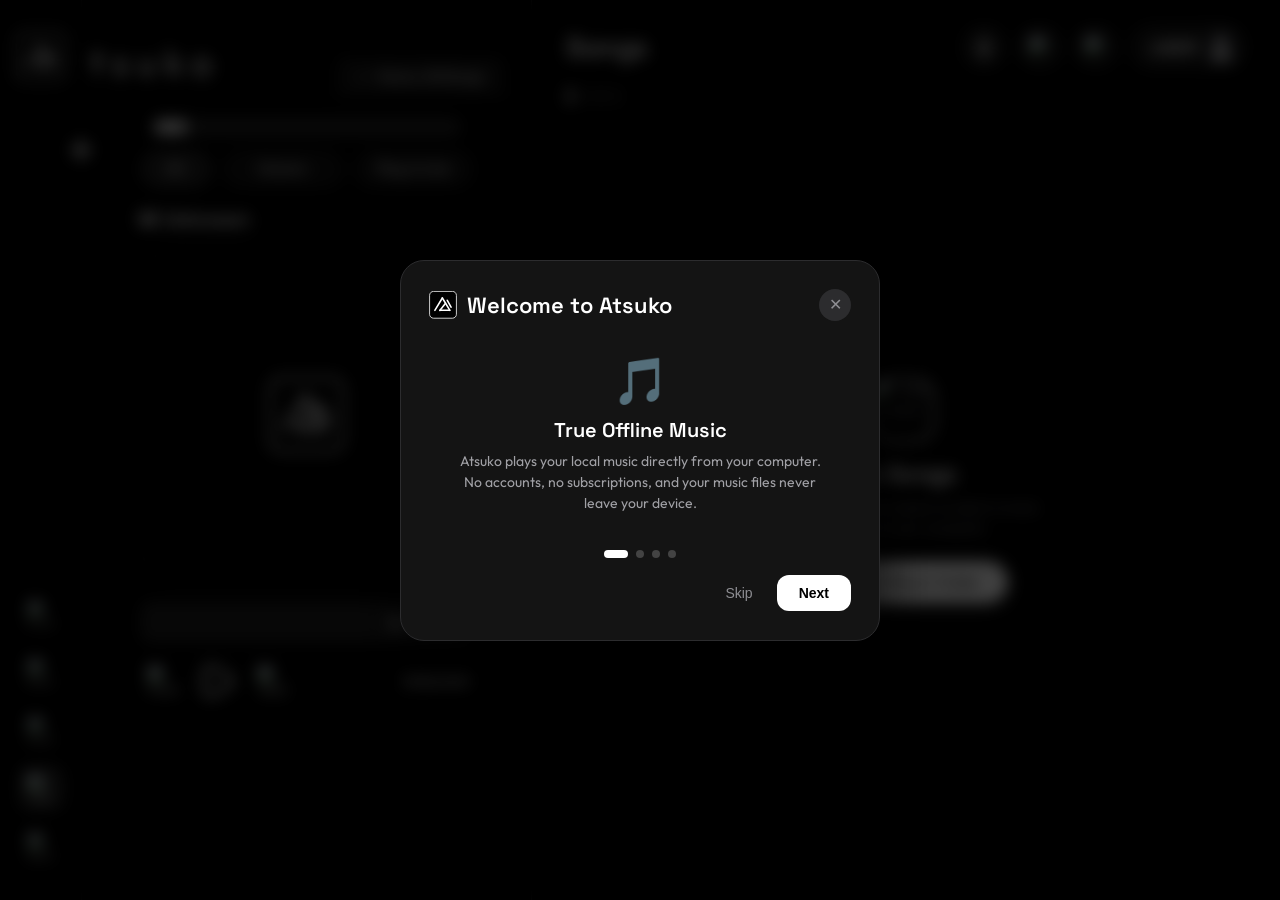
==== commit 6326c1a5: "rainy_ window" ====
--- a/index.html
+++ b/index.html
@@ -57,7 +57,8 @@
     rel="stylesheet" />
 
   <!-- App Stylesheet -->
-  <link rel="stylesheet" href="css/style.css?v=142" />
+  <link rel="stylesheet" href="css/style.css?v=159" />
+  <link rel="stylesheet" href="css/rainyLyrics.css?v=159" />
 
   <!-- PWA Web App Manifest & Meta -->
   <link rel="manifest" href="manifest.json" />
@@ -832,12 +833,6 @@
           </button>
         </div>
 
-        <!-- Single Vertical Control Bar (| |) -->
-        <div class="expanded-single-bar-control" id="expandedSingleBarControl" aria-hidden="true">
-          <span></span>
-          <span></span>
-        </div>
-
         <!-- Artist Details Section -->
         <div class="expanded-artist-details-block" id="expandedArtistDetailsBlock">
           <p class="expanded-artist-bio" id="expandedArtistBio">
@@ -861,7 +856,7 @@
           </div>
           <div class="expanded-genres-scroll-container" id="expandedGenresScrollContainer">
             <div class="expanded-genres-chips-row" id="expandedGenresChipsRow">
-              <button class="expanded-genre-chip active" data-genre="Melancholic">Melancholic</button>
+              <button class="expanded-genre-chip" data-genre="Melancholic">Melancholic</button>
               <button class="expanded-genre-chip" data-genre="Sad">Sad</button>
               <button class="expanded-genre-chip" data-genre="Chill">Chill</button>
               <button class="expanded-genre-chip" data-genre="Heartbreak">Heartbreak</button>
@@ -881,12 +876,12 @@
               id="expandedMainCoverImg" />
             <div class="expanded-lyrics-visual-overlay" id="expandedLyricsVisualOverlay" style="display: none;">
               <div class="expanded-lyrics-text-lines" id="expandedLyricsTextLines"></div>
-              <div class="expanded-lyrics-dots" id="expandedLyricsDots" aria-hidden="true">
-                <span></span>
-                <span></span>
-                <span class="active"></span>
-              </div>
-            </div>
+            </div>
+            <!-- Current Song 3-Dots Options Menu Button -->
+            <button class="expanded-cover-options-btn" id="expandedCoverOptionsBtn" title="Song Options"
+              aria-label="Song Options">
+              <img src="assets/Dark Mode/DarkModeOptionsbtn.svg" alt="Options" />
+            </button>
           </div>
 
           <!-- Up Next Section -->
@@ -1434,7 +1429,7 @@
       <div class="search-input-wrapper">
         <img src="assets/Search.png" alt="Search" width="18" height="18" />
         <input type="text" id="searchInput" class="search-input" placeholder="Search by title, artist, album..." />
-        <button class="search-close-btn" id="closeSearchBtn" aria-label="Close search">✕</button>
+        <button class="search-close-btn" id="closeSearchBtn" aria-label="Clear search text" title="Clear text">✕</button>
       </div>
     </div>
   </div>
@@ -2050,15 +2045,18 @@
         <div class="manual-section">
           <h4>⌨️ Keyboard Navigation</h4>
           <p class="manual-shortcuts-text">
-            • <strong>A / D</strong> — Switch view modes in PC view (Songs List, Lyrics, 3-Column Grid, and Up
-            Next).<br>
+            • <strong>A / D</strong> — Switch view modes in PC view (Songs List, Lyrics, 3-Column Grid, and Up Next).<br>
             • <strong>S</strong> — Toggle playback mode between Shuffle, Repeat On, and Repeat Off.<br>
             • <strong>Space</strong> — Play or Pause playback.<br>
             • <strong>N</strong> — Skip to the Next song.<br>
             • <strong>P</strong> — Play the Previous song.<br>
-            • <strong>L</strong> — Enter Full View mode (covers the full screen displaying only the current playing song
-            with large artwork and interactive lyrics).<br>
-            • <strong>← / →</strong> — Seek 5 seconds backward or forward.
+            • <strong>L</strong> — Enter Full View mode (covers the full screen displaying only current playing song with large artwork and interactive lyrics).<br>
+            • <strong>B</strong> — Enter Rainy Window Lyrics Mode (immersive fogged glass with living mist, water droplets, and luminous lyrics). Press again to exit.<br>
+            • <strong>Shift + B</strong> — Toggle Heavy Rain storm mode inside Rainy Window (intense rain pelting & cascading streams). Press again to calm down.<br>
+            • <strong>D</strong> — Toggle real-time hydrodynamics & mist Tuner panel (inside Rainy Window).<br>
+            • <strong>Esc</strong> — Exit Rainy Window, Full View mode, or active search/modals.<br>
+            • <strong>← / →</strong> — Seek 5 seconds backward or forward.<br>
+            • <strong>R</strong> — Start or stop recording (in Voice Recorder view).
           </p>
         </div>
         <div class="manual-section">
@@ -2086,6 +2084,7 @@
   <!-- Three-Dot Song Context Menu -->
   <div class="context-menu" id="songContextMenu" role="menu">
     <button class="context-item" data-action="select" role="menuitem">Select</button>
+    <button class="context-item" data-action="add-to-fav" id="contextAddToFavBtn" role="menuitem">Add to Fav.</button>
     <button class="context-item" data-action="add-to-playlist" role="menuitem">Add to Playlist</button>
     <button class="context-item" data-action="move-to-folder" role="menuitem">Move to Folder</button>
     <button class="context-item" data-action="remove-from-folder" id="contextRemoveFromFolderBtn" role="menuitem"
@@ -2597,7 +2596,8 @@
             <span style="font-size: 24px;">📁</span>
             <div>
               <strong style="display: block; font-size: 14px; color: #FFFFFF;">Select Music Folder</strong>
-              <span style="font-size: 12px; color: #8E8E93;">Scan an entire folder on your device for all audio tracks</span>
+              <span style="font-size: 12px; color: #8E8E93;">Scan an entire folder on your device for all audio
+                tracks</span>
             </div>
           </button>
         </div>
@@ -2658,8 +2658,10 @@
 
   <!-- Atsuko Data File Viewer Modal (v138) -->
   <div class="modal-overlay" id="atuDataViewerModal" role="dialog" aria-modal="true" style="display: none;">
-    <div class="settings-card atu-viewer-card" style="max-width: 640px; width: 92%; max-height: 85vh; display: flex; flex-direction: column;">
-      <div class="settings-header" style="flex-shrink: 0; padding-bottom: 12px; border-bottom: 1px solid rgba(255, 255, 255, 0.08);">
+    <div class="settings-card atu-viewer-card"
+      style="max-width: 640px; width: 92%; max-height: 85vh; display: flex; flex-direction: column;">
+      <div class="settings-header"
+        style="flex-shrink: 0; padding-bottom: 12px; border-bottom: 1px solid rgba(255, 255, 255, 0.08);">
         <div style="display: flex; align-items: center; gap: 10px;">
           <h2 class="settings-title" style="font-size: 18px; margin: 0;">Atsuko File Data</h2>
           <span class="atu-viewer-filename-badge" id="atuViewerFileName">main.atu</span>
@@ -2668,13 +2670,16 @@
       </div>
 
       <!-- Multi-file source picker if multiple .atu files were merged -->
-      <div id="atuViewerSourceSelectorRow" style="display: none; margin: 12px 0 6px 0; padding: 10px 14px; background: rgba(255, 255, 255, 0.04); border-radius: 10px; font-size: 13px; align-items: center; justify-content: space-between; flex-shrink: 0;">
+      <div id="atuViewerSourceSelectorRow"
+        style="display: none; margin: 12px 0 6px 0; padding: 10px 14px; background: rgba(255, 255, 255, 0.04); border-radius: 10px; font-size: 13px; align-items: center; justify-content: space-between; flex-shrink: 0;">
         <span style="color: #8E8E93;">View Source File:</span>
-        <select id="atuViewerSourceSelect" class="atsuko-select" style="font-size: 12px; padding: 4px 10px; border-radius: 8px;"></select>
+        <select id="atuViewerSourceSelect" class="atsuko-select"
+          style="font-size: 12px; padding: 4px 10px; border-radius: 8px;"></select>
       </div>
 
       <!-- Scrollable content area -->
-      <div class="atu-viewer-content" id="atuViewerContent" style="overflow-y: auto; flex: 1; padding: 14px 4px 14px 0;">
+      <div class="atu-viewer-content" id="atuViewerContent"
+        style="overflow-y: auto; flex: 1; padding: 14px 4px 14px 0;">
         <!-- Injected via openAtuDataViewerModal() in app.js -->
       </div>
     </div>
@@ -2699,21 +2704,22 @@
   </noscript>
 
   <!-- Core Services & Dependencies -->
-  <script src="js/lame.min.js?v=143"></script>
-  <script src="js/atuSchema.js?v=143"></script>
-  <script src="js/songFingerprint.js?v=143"></script>
-  <script src="js/dataFolderService.js?v=143"></script>
-  <script src="js/folderService.js?v=143"></script>
-  <script src="js/recorderService.js?v=143"></script>
-  <script src="js/onboardingWizard.js?v=143"></script>
+  <script src="js/lame.min.js?v=155"></script>
+  <script src="js/atuSchema.js?v=155"></script>
+  <script src="js/songFingerprint.js?v=155"></script>
+  <script src="js/dataFolderService.js?v=155"></script>
+  <script src="js/folderService.js?v=155"></script>
+  <script src="js/recorderService.js?v=155"></script>
+  <script src="js/onboardingWizard.js?v=155"></script>
 
   <!-- Existing Audio & Player Engine -->
-  <script src="js/id3Parser.js?v=143"></script>
-  <script src="js/fileManager.js?v=143"></script>
-  <script src="js/player.js?v=143"></script>
-  <script src="js/app.js?v=143"></script>
-  <script src="js/kwsEngine.js?v=143"></script>
-  <script src="js/voiceAssistant.js?v=143"></script>
+  <script src="js/id3Parser.js?v=159"></script>
+  <script src="js/fileManager.js?v=159"></script>
+  <script src="js/player.js?v=159"></script>
+  <script src="js/rainyLyrics.js?v=159"></script>
+  <script src="js/app.js?v=159"></script>
+  <script src="js/kwsEngine.js?v=159"></script>
+  <script src="js/voiceAssistant.js?v=159"></script>
 </body>
 
 </html>
--- a/css/style.css
+++ b/css/style.css
@@ -1233,25 +1233,18 @@
 .search-overlay {
   position: fixed;
   inset: 0;
-  background: rgba(0, 0, 0, 0.75);
-  backdrop-filter: blur(8px);
-  z-index: 100;
+  left: 0 !important;
+  top: 0 !important;
+  width: 100vw;
+  height: 100vh;
+  background: rgba(0, 0, 0, 0.72);
+  backdrop-filter: blur(14px);
+  -webkit-backdrop-filter: blur(14px);
+  z-index: 2500;
   display: none;
   align-items: flex-start;
   justify-content: center;
   padding-top: 100px;
-}
-
-@media (min-width: 1081px) {
-  .search-overlay {
-    left: 82px;
-  }
-}
-
-@media (max-width: 1080px) and (min-width: 769px) {
-  .search-overlay {
-    left: 78px;
-  }
 }
 
 .search-overlay.open {
@@ -1424,6 +1417,8 @@
   border-radius: 14px;
   padding: 6px;
   min-width: 170px;
+  max-height: calc(100vh - 24px);
+  overflow-y: auto;
   box-shadow: 0 12px 36px rgba(0, 0, 0, 0.18);
   display: none;
   flex-direction: column;
@@ -7049,9 +7044,9 @@
 /* Main Media & Up Next Row */
 .expanded-media-queue-row {
   display: flex;
-  gap: 16px;
+  gap: 20px;
   align-items: stretch;
-  margin-bottom: 10px;
+  margin-bottom: 14px;
   flex: 1;
   min-height: 0;
 }
@@ -7059,13 +7054,47 @@
 /* Large Square Cover Art + Visual Lyrics Overlay */
 .expanded-cover-art-container {
   position: relative;
-  width: 250px;
-  height: 250px;
-  border-radius: 18px;
+  aspect-ratio: 1 / 1;
+  width: min(340px, calc(100vh - 290px));
+  height: min(340px, calc(100vh - 290px));
+  min-width: 300px;
+  min-height: 300px;
+  border-radius: 20px;
   overflow: hidden;
   flex-shrink: 0;
   background-color: #111111;
   box-shadow: 0 8px 24px rgba(0, 0, 0, 0.6);
+}
+
+.expanded-cover-options-btn {
+  position: absolute;
+  right: 14px;
+  bottom: 14px;
+  z-index: 10;
+  width: 32px;
+  height: 32px;
+  border-radius: 50%;
+  background: rgba(0, 0, 0, 0.6);
+  backdrop-filter: blur(8px);
+  border: 1px solid rgba(255, 255, 255, 0.2);
+  display: flex;
+  align-items: center;
+  justify-content: center;
+  cursor: pointer;
+  transition: all 0.18s ease;
+  padding: 0;
+}
+
+.expanded-cover-options-btn:hover {
+  background: rgba(0, 0, 0, 0.85);
+  border-color: rgba(255, 255, 255, 0.5);
+  transform: scale(1.08);
+}
+
+.expanded-cover-options-btn img {
+  width: 18px;
+  height: 18px;
+  display: block;
 }
 
 .expanded-cover-art-img {
@@ -7225,7 +7254,7 @@
   overflow-y: auto;
   scrollbar-width: none;
   -ms-overflow-style: none;
-  max-height: 220px;
+  max-height: min(330px, calc(100vh - 300px));
 }
 
 .expanded-up-next-list::-webkit-scrollbar {
@@ -7290,10 +7319,25 @@
   border: none;
   color: #8E8E93;
   cursor: pointer;
-  padding: 4px;
+  padding: 6px;
+  width: 30px;
+  height: 30px;
+  border-radius: 50%;
   display: flex;
   align-items: center;
   justify-content: center;
+  transition: background 0.15s ease;
+  flex-shrink: 0;
+}
+
+.expanded-queue-options-btn:hover {
+  background: rgba(255, 255, 255, 0.12);
+}
+
+.expanded-queue-options-btn img {
+  width: 18px;
+  height: 18px;
+  display: block;
 }
 
 /* Bottom Playback Controls Row */
@@ -8985,8 +9029,9 @@
 
 .stats-triple-row {
   display: grid;
-  grid-template-columns: repeat(3, 1fr);
+  grid-template-columns: repeat(3, minmax(0, 1fr));
   gap: 12px;
+  align-items: stretch;
 }
 
 .stats-dual-row {
@@ -9004,6 +9049,14 @@
   flex-direction: column;
   box-sizing: border-box;
   transition: border-color 0.15s ease, background-color 0.15s ease;
+  min-width: 0;
+  overflow: hidden;
+}
+
+.stats-card.media-stat-card {
+  min-width: 0;
+  height: 96px;
+  justify-content: center;
 }
 
 .stats-card:hover {
@@ -9078,6 +9131,8 @@
   gap: 10px;
   margin-top: 6px;
   overflow: hidden;
+  min-width: 0;
+  width: 100%;
 }
 
 .stats-media-thumb {
@@ -9099,8 +9154,10 @@
 .stats-media-text {
   display: flex;
   flex-direction: column;
-  gap: 1px;
+  gap: 2px;
   overflow: hidden;
+  min-width: 0;
+  flex: 1;
 }
 
 .stats-media-title {
@@ -9111,6 +9168,8 @@
   white-space: nowrap;
   overflow: hidden;
   text-overflow: ellipsis;
+  display: block;
+  max-width: 100%;
 }
 
 .stats-media-sub {
@@ -9120,6 +9179,8 @@
   white-space: nowrap;
   overflow: hidden;
   text-overflow: ellipsis;
+  display: block;
+  max-width: 100%;
 }
 
 /* Listening Time Distribution */
--- a/css/rainyLyrics.css
+++ b/css/rainyLyrics.css
@@ -0,0 +1,199 @@
+/* ==========================================================================
+   ATSUKO - RAINY WINDOW LYRICS VIEW SYSTEM (v146)
+   Immersive fogged-glass rainy window lyric effect (Key: "B")
+   OLED pure black, condensation, sliding drops, wet trails, and refraction
+   ========================================================================== */
+
+@font-face {
+  font-family: 'RainyDisplayFont';
+  src: url('../fonts/impact.ttf') format('truetype');
+  font-weight: 900;
+  font-style: normal;
+  font-display: swap;
+}
+
+@font-face {
+  font-family: 'RainyDisplayFontWide';
+  src: url('../fonts/ariblk.ttf') format('truetype');
+  font-weight: 900;
+  font-style: normal;
+  font-display: swap;
+}
+
+.rainy-lyrics-overlay {
+  position: fixed;
+  inset: 0;
+  width: 100vw;
+  height: 100vh;
+  background: #000000;
+  z-index: 999999;
+  overflow: hidden;
+  display: none;
+  user-select: none;
+  -webkit-user-select: none;
+  touch-action: none;
+}
+
+.rainy-lyrics-overlay.rainy-cursor-hidden {
+  cursor: none !important;
+}
+
+.rainy-lyrics-canvas {
+  position: absolute;
+  top: 0;
+  left: 0;
+  width: 100%;
+  height: 100%;
+  display: block;
+}
+
+/* 120x120px Top-Right Hover Zone */
+.rainy-top-right-zone {
+  position: absolute;
+  top: 0;
+  right: 0;
+  width: 120px;
+  height: 120px;
+  z-index: 1000000;
+  display: flex;
+  align-items: flex-start;
+  justify-content: flex-end;
+  padding: 22px;
+  box-sizing: border-box;
+}
+
+/* Subtle, low-contrast collapse button */
+.rainy-exit-btn {
+  background: rgba(0, 0, 0, 0.45);
+  backdrop-filter: blur(8px);
+  -webkit-backdrop-filter: blur(8px);
+  border: 1px solid rgba(255, 255, 255, 0.15);
+  border-radius: 50%;
+  width: 36px;
+  height: 36px;
+  display: flex;
+  align-items: center;
+  justify-content: center;
+  cursor: pointer;
+  opacity: 0;
+  pointer-events: none;
+  transition: opacity 0.4s ease, transform 0.2s ease, background-color 0.2s ease, border-color 0.2s ease;
+  padding: 0;
+  outline: none;
+}
+
+.rainy-exit-btn.visible {
+  opacity: 0.35;
+  pointer-events: auto;
+}
+
+.rainy-exit-btn.visible:hover {
+  opacity: 0.85;
+  background: rgba(255, 255, 255, 0.15);
+  border-color: rgba(255, 255, 255, 0.35);
+  transform: scale(1.08);
+}
+
+.rainy-exit-btn.visible:active {
+  transform: scale(0.95);
+}
+
+.rainy-exit-btn img {
+  width: 18px;
+  height: 18px;
+  display: block;
+  opacity: 0.9;
+}
+
+/* Hidden Debug Panel (Toggle with 'D' in Rainy Mode) */
+.rainy-debug-panel {
+  position: absolute;
+  bottom: 24px;
+  left: 24px;
+  z-index: 1000001;
+  background: rgba(14, 16, 20, 0.88);
+  backdrop-filter: blur(12px);
+  -webkit-backdrop-filter: blur(12px);
+  border: 1px solid rgba(255, 255, 255, 0.12);
+  border-radius: 12px;
+  padding: 16px 18px;
+  color: #E5E5EA;
+  font-family: -apple-system, BlinkMacSystemFont, "Segoe UI", Roboto, sans-serif;
+  font-size: 12px;
+  width: 250px;
+  box-shadow: 0 8px 32px rgba(0, 0, 0, 0.65);
+  display: none;
+  user-select: none;
+}
+
+.rainy-debug-panel.open {
+  display: block;
+}
+
+.rainy-debug-header {
+  font-size: 13px;
+  font-weight: 700;
+  color: #FFFFFF;
+  margin-bottom: 12px;
+  display: flex;
+  justify-content: space-between;
+  align-items: center;
+  letter-spacing: 0.02em;
+}
+
+.rainy-debug-row {
+  margin-bottom: 10px;
+}
+
+.rainy-debug-label {
+  display: flex;
+  justify-content: space-between;
+  margin-bottom: 4px;
+  color: #A1A1A6;
+  font-size: 11.5px;
+}
+
+.rainy-debug-slider {
+  width: 100%;
+  accent-color: #FFFFFF;
+  cursor: pointer;
+  height: 4px;
+}
+
+/* Storm Notification Badge (Shift + B) */
+.rainy-storm-badge {
+  position: absolute;
+  top: 24px;
+  left: 50%;
+  transform: translateX(-50%) translateY(-20px);
+  z-index: 1000000;
+  background: rgba(14, 18, 26, 0.78);
+  backdrop-filter: blur(14px);
+  -webkit-backdrop-filter: blur(14px);
+  border: 1px solid rgba(255, 255, 255, 0.18);
+  border-radius: 20px;
+  padding: 8px 18px;
+  color: #FFFFFF;
+  font-family: -apple-system, BlinkMacSystemFont, "Segoe UI", Roboto, sans-serif;
+  font-size: 13px;
+  font-weight: 500;
+  letter-spacing: 0.03em;
+  opacity: 0;
+  pointer-events: none;
+  transition: opacity 0.4s ease, transform 0.4s cubic-bezier(0.16, 1, 0.3, 1);
+  box-shadow: 0 4px 24px rgba(0, 0, 0, 0.45);
+}
+
+.rainy-storm-badge.visible {
+  opacity: 1;
+  transform: translateX(-50%) translateY(0);
+}
+
+.rainy-lyrics-canvas {
+  touch-action: none;
+  cursor: grab;
+}
+
+.rainy-lyrics-canvas.dragging {
+  cursor: grabbing !important;
+}
